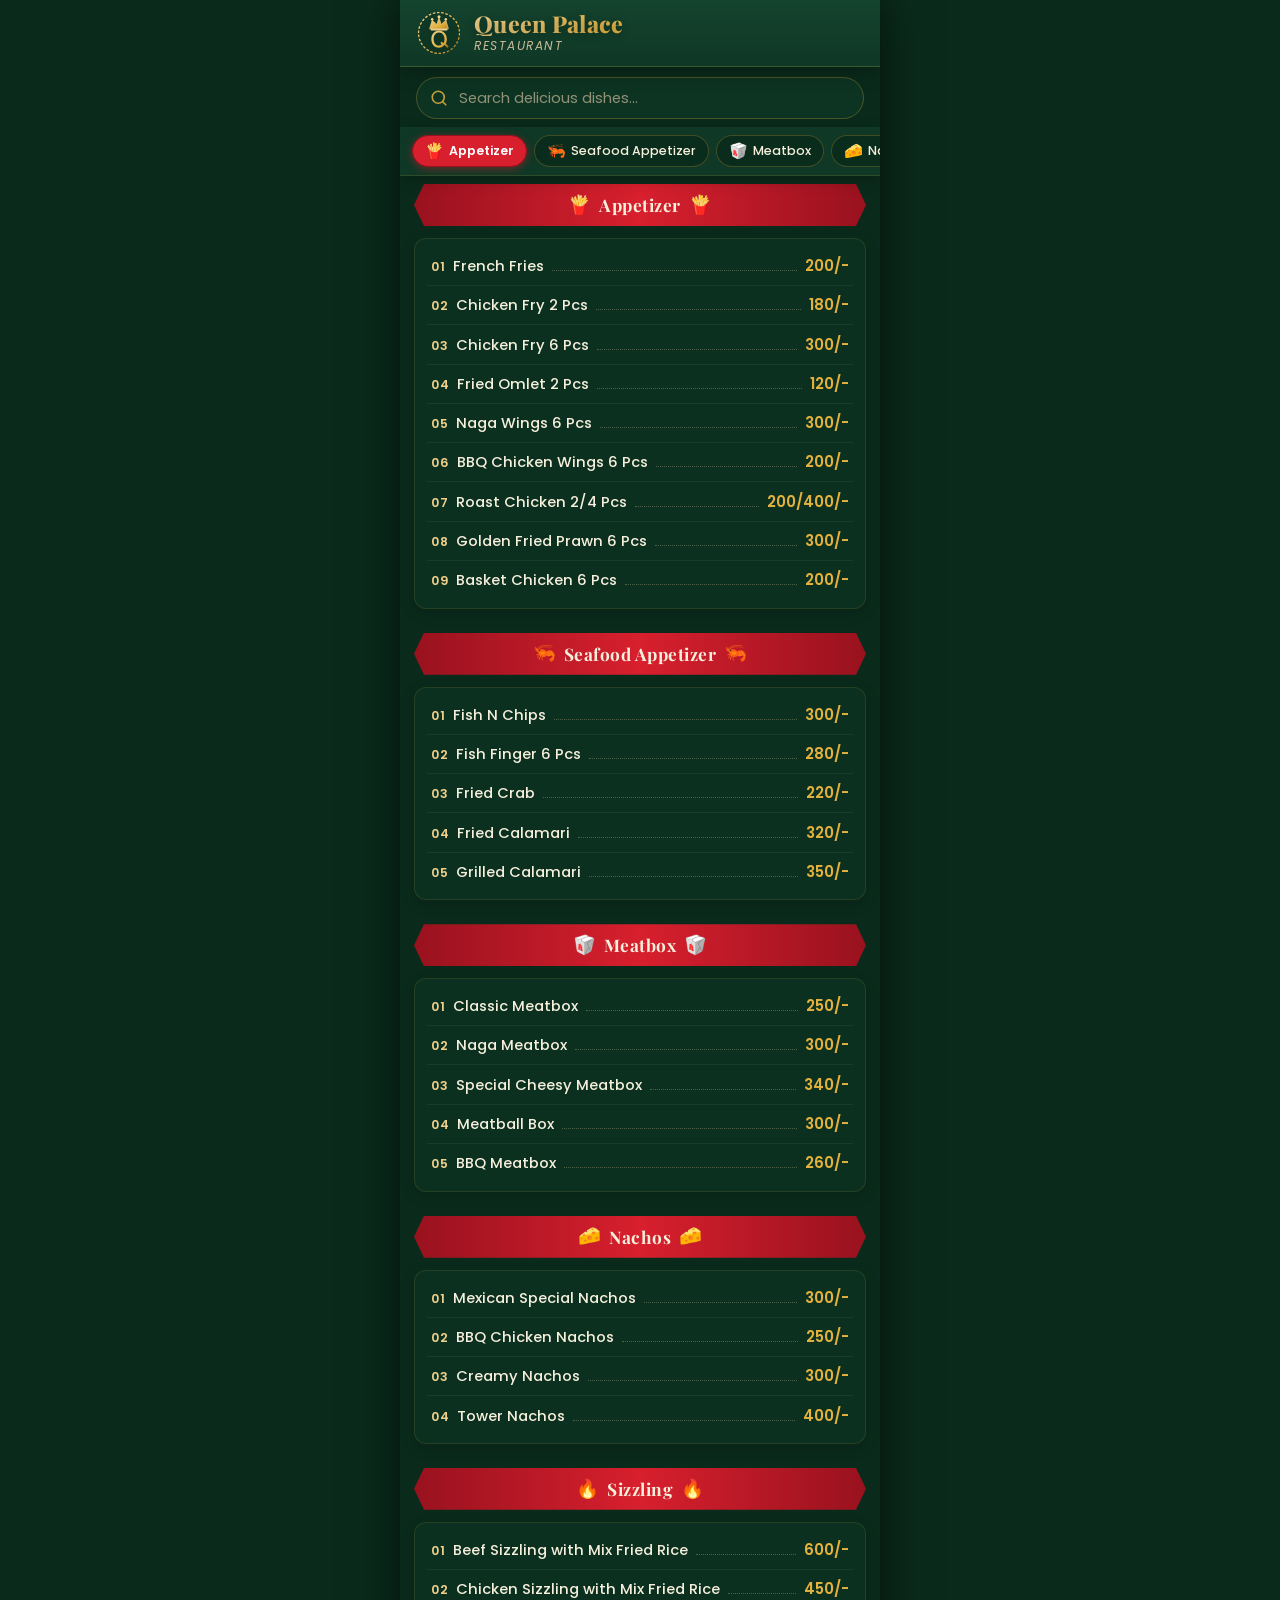
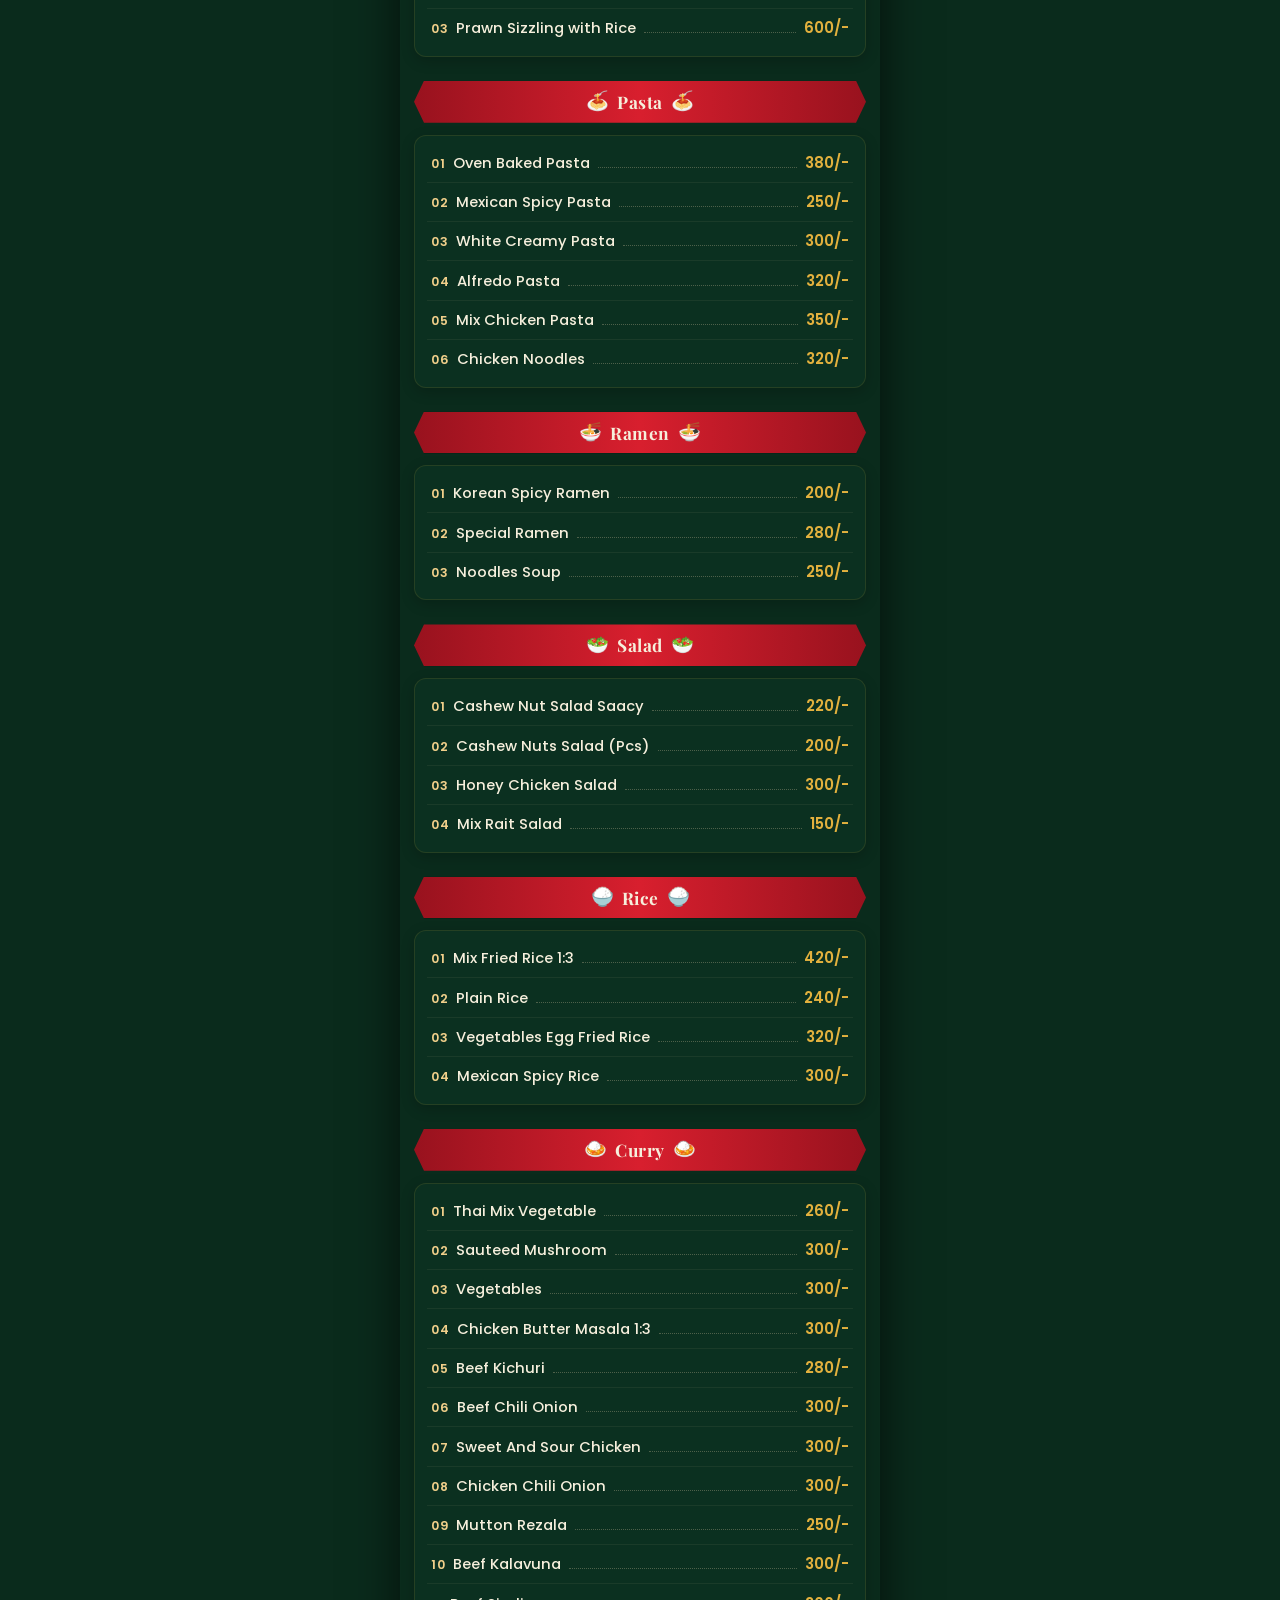
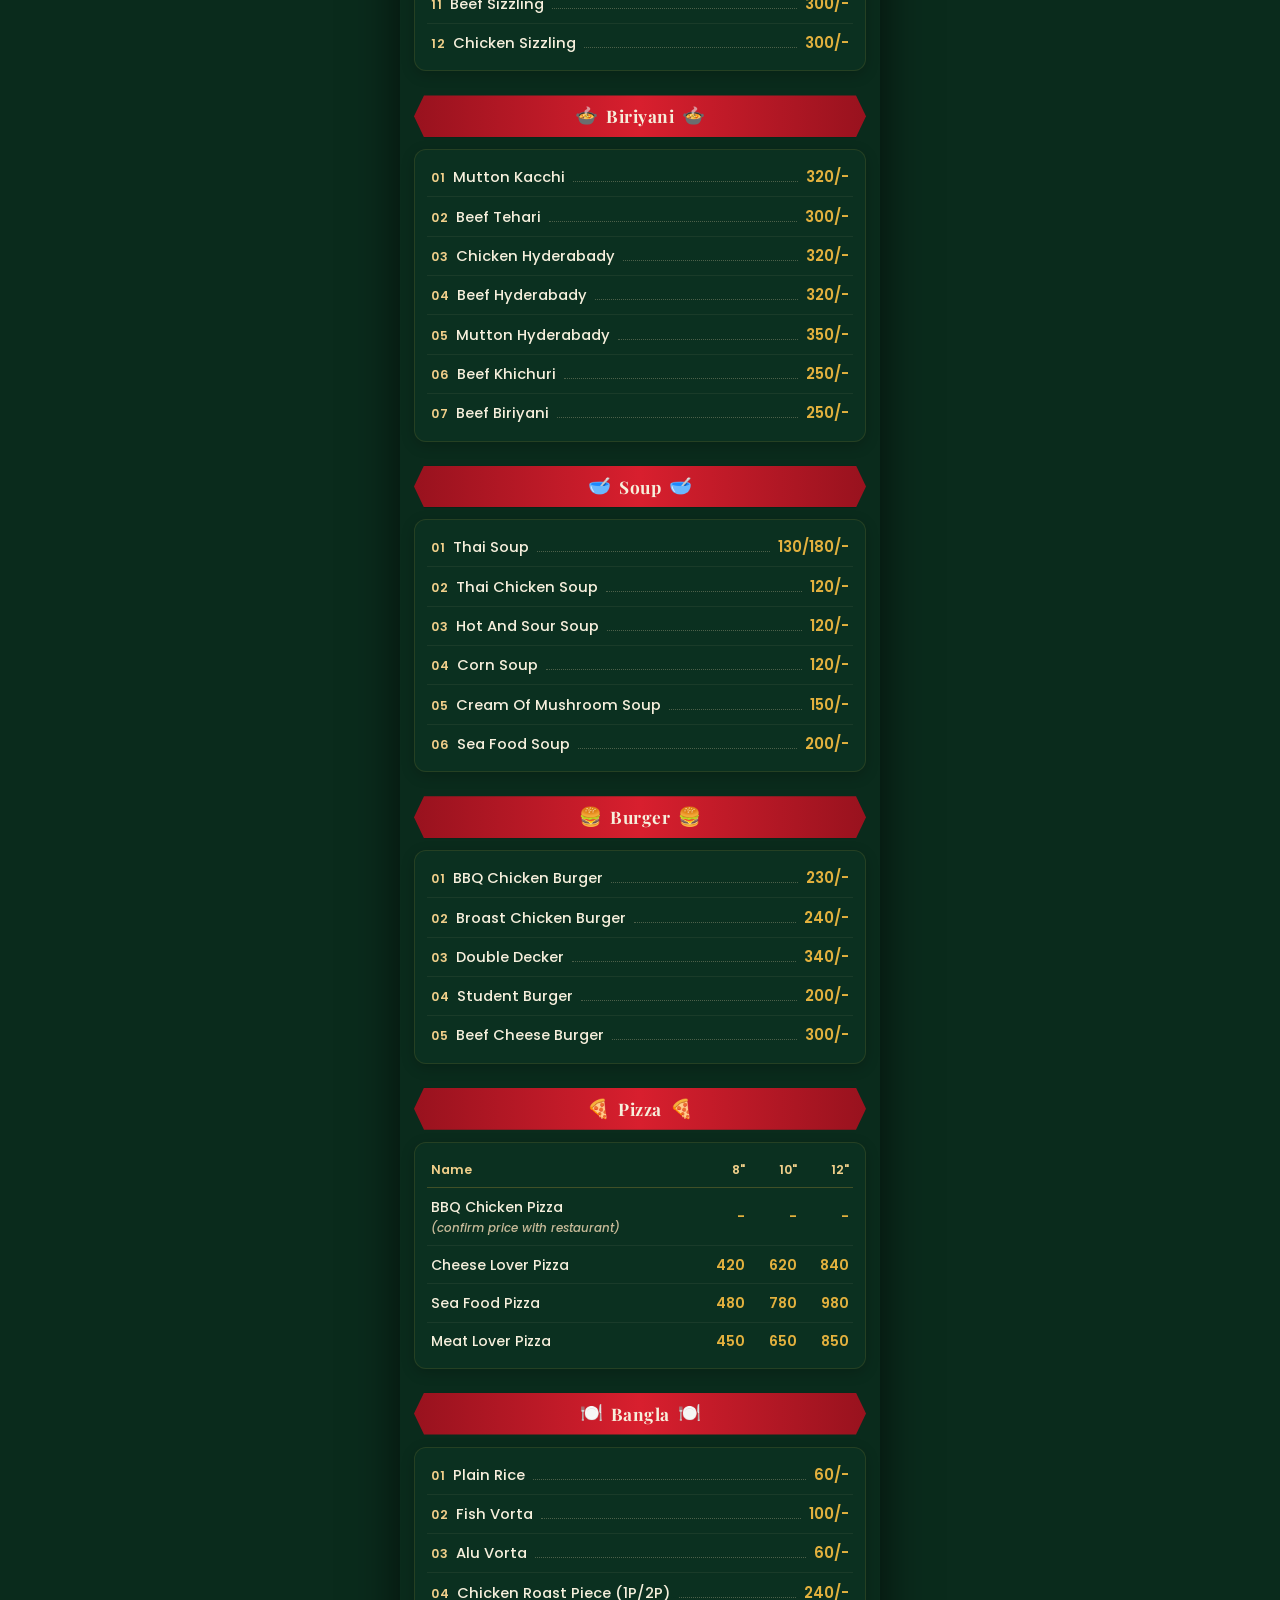
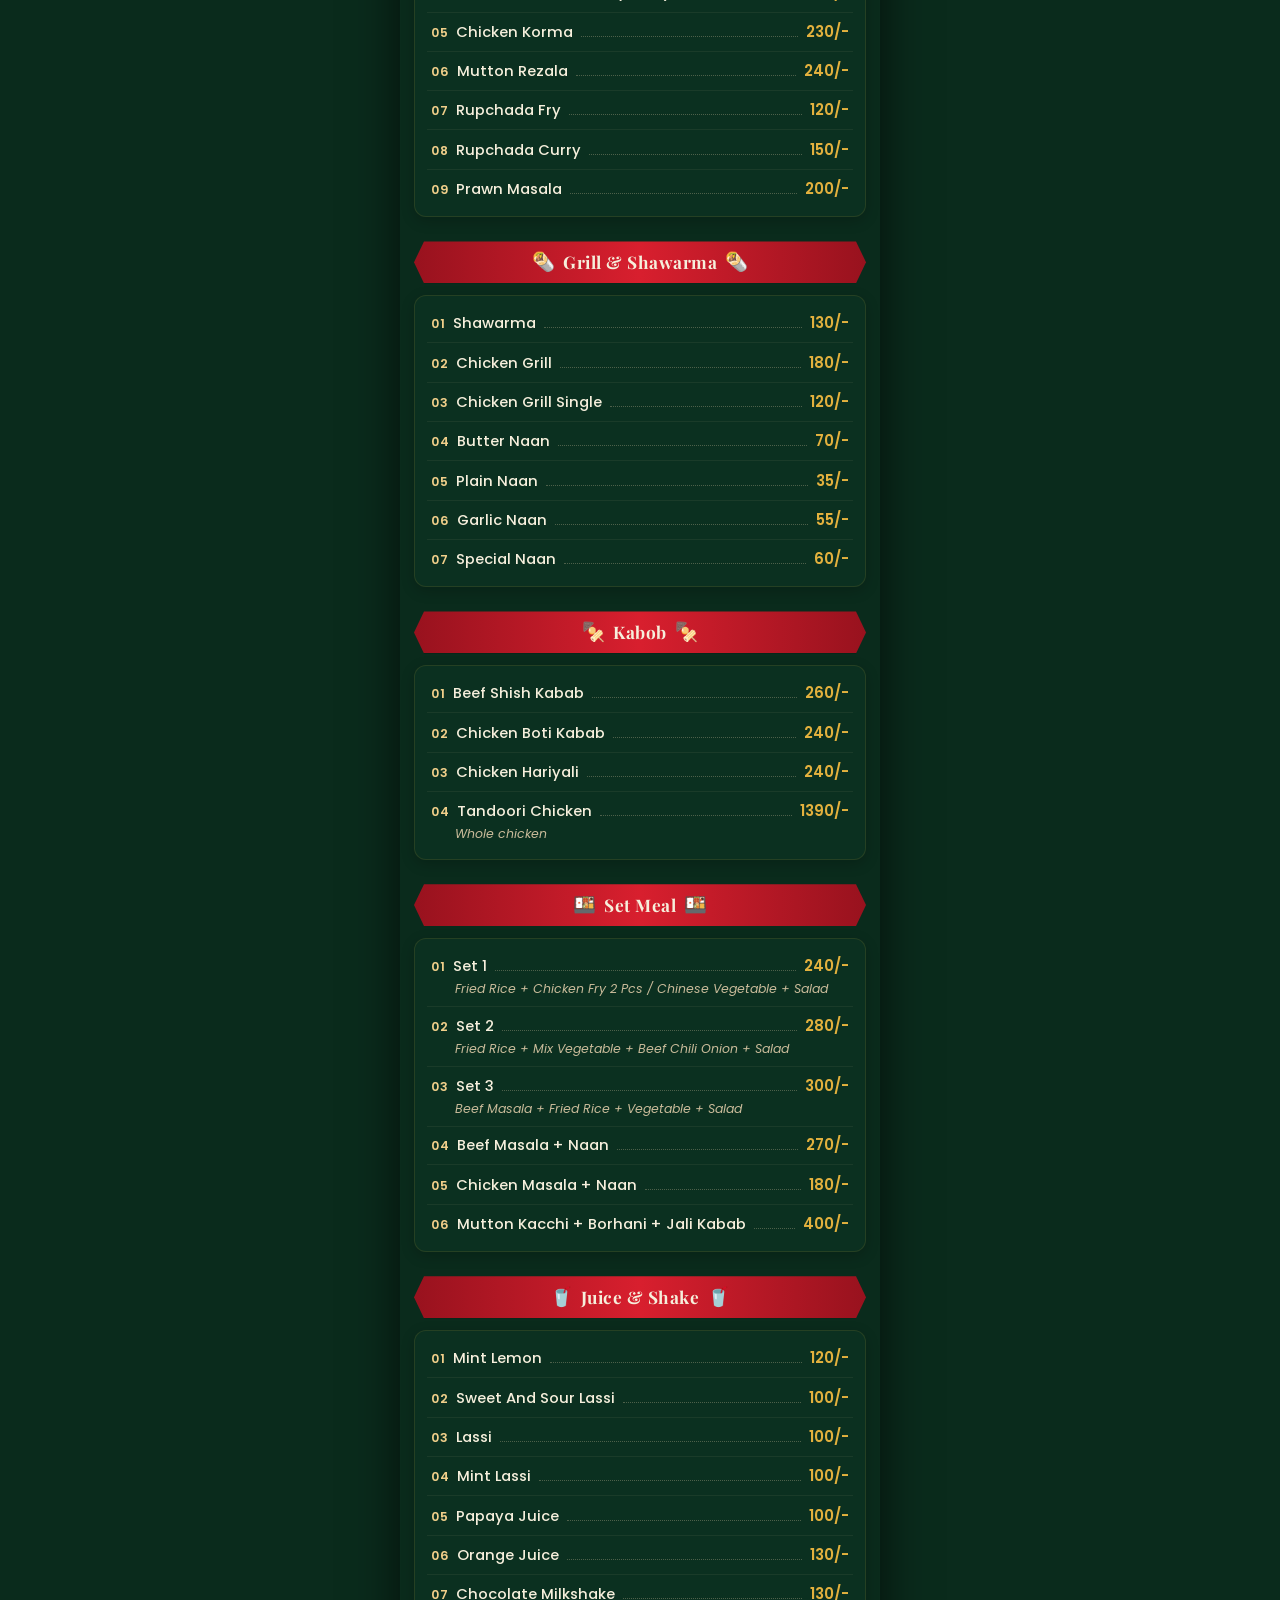
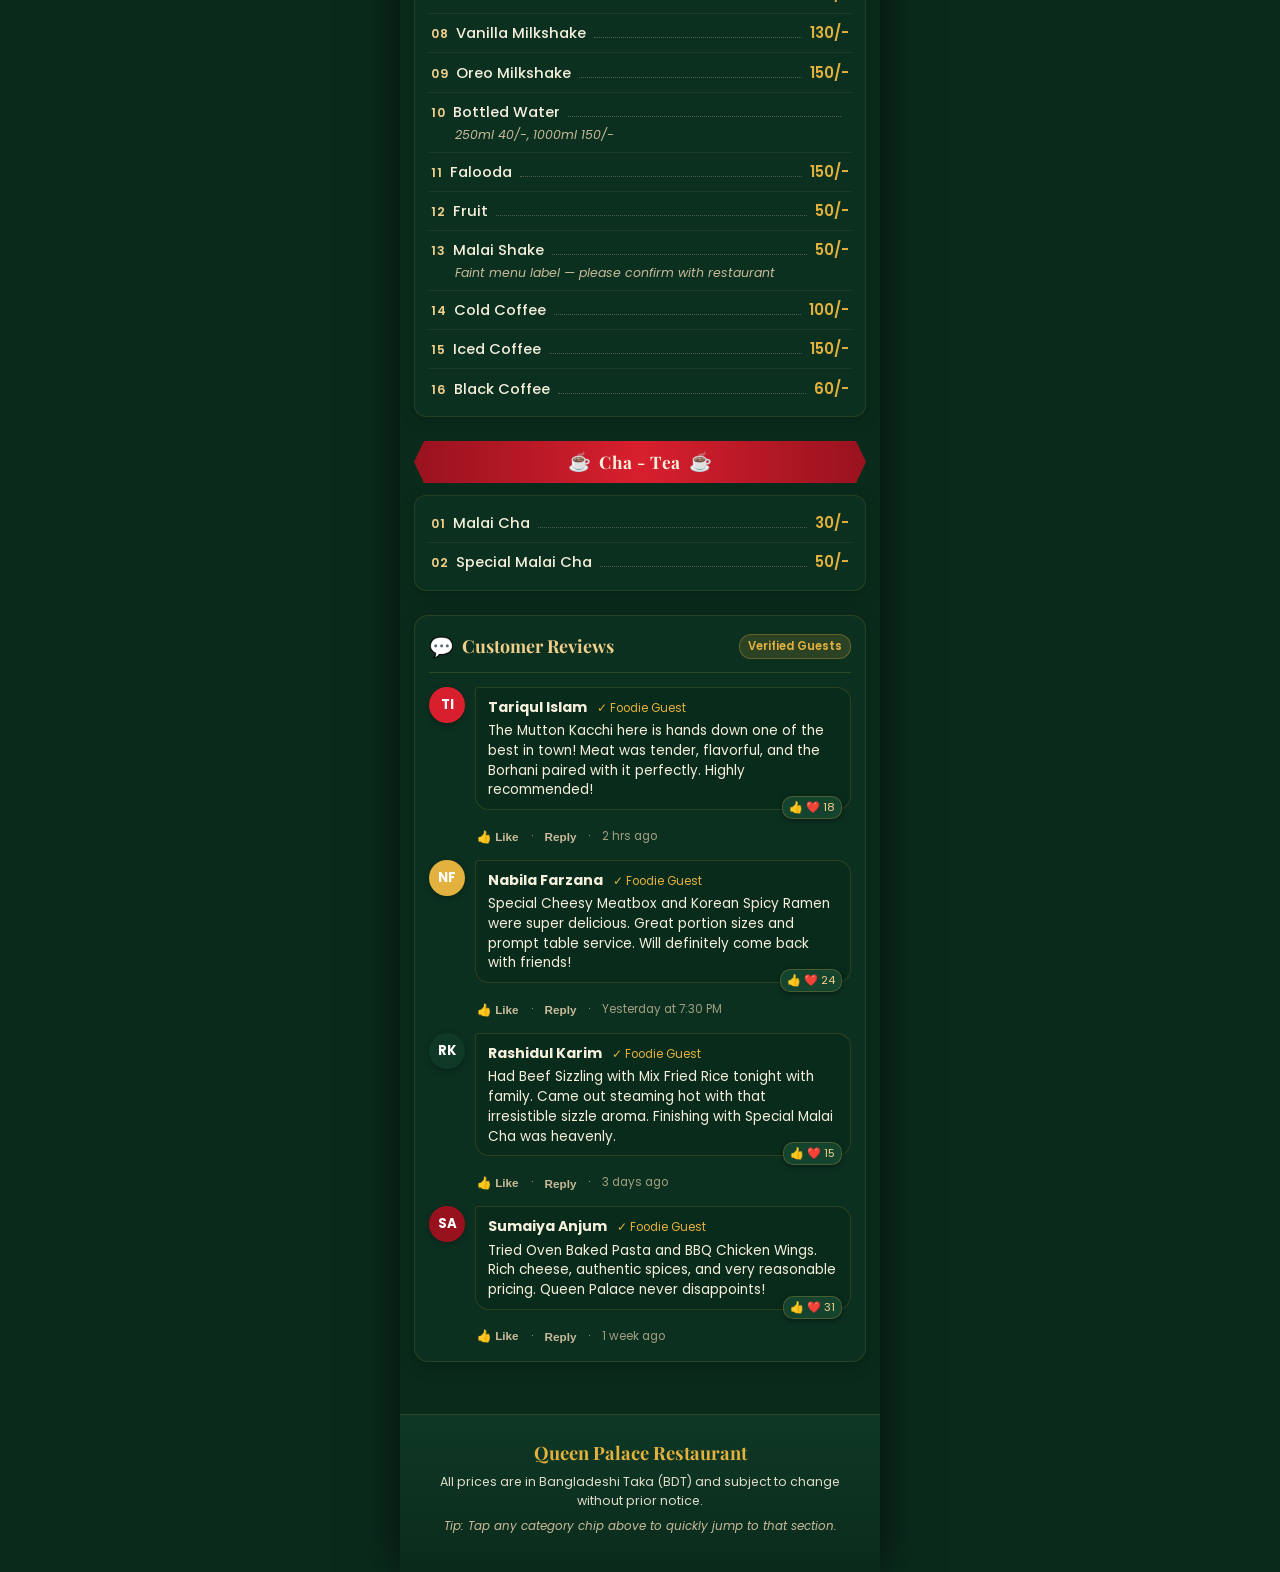
==== queen-palace-mobile-menu.html @ 5f72af7e "feat: improve food shower animation and styling Optimize performance for the food shower animation b" ====
<!--
================================================================================
QUEEN PALACE RESTAURANT - MOBILE MENU WEBSITE
================================================================================
QUICK GUIDE FOR EDITING CONTENT:
All menu items, prices, and customer reviews are stored in the clearly marked
data blocks inside the <script> section at the bottom of this file (under
MENU_DATA and REVIEWS_DATA). You do NOT need to touch any HTML or CSS to make updates!

1. HOW TO CHANGE A PRICE:
   - Scroll down to the <script> tag near the bottom.
   - Look inside `MENU_DATA` for the dish you want to change.
   - Find the `price` property (for example: price: "200/-") and edit the number.
   - For Pizza prices, update the `prices` array: prices: ["420", "620", "840"].

2. HOW TO ADD A NEW DISH:
   - In `MENU_DATA`, find the category you want to add a dish to.
   - Inside that category's `items` list, copy an existing item line and paste it.
   - Change the `name` and `price`. Item numbering (01, 02...) is formatted automatically!
   - For combo/set meal dishes with descriptions, include the `desc` field:
     { name: "My New Set Meal", price: "320/-", desc: "Served with Fried Rice & Salad" }

3. HOW TO ADD OR REMOVE A REVIEW:
   - In the <script> tag, locate `REVIEWS_DATA`.
   - To REMOVE a review: simply delete or comment out that review object { ... }.
   - To ADD a new review: copy an existing review object, paste it into the list,
     and update `author`, `initials`, `time`, `text`, and `likes`.
================================================================================
-->
<!doctype html>
<html lang="en">
<head>
  <meta charset="UTF-8" />
  <meta name="viewport" content="width=device-width, initial-scale=1.0, viewport-fit=cover" />
  <title>Queen Palace Restaurant Menu</title>
  <meta name="description" content="Queen Palace Restaurant mobile menu with real-time search, sticky category navigation, authentic customer reviews, and complete dish listings." />
  <meta property="og:title" content="Queen Palace Restaurant Menu" />
  <meta property="og:description" content="Queen Palace Restaurant mobile menu with real-time search, sticky category navigation, authentic customer reviews, and complete dish listings." />
  <meta property="og:type" content="website" />
  <meta name="twitter:card" content="summary_large_image" />

  <!-- Google Fonts: Playfair Display & Poppins -->
  <link rel="preconnect" href="https://fonts.googleapis.com" />
  <link rel="preconnect" href="https://fonts.gstatic.com" crossorigin />
  <link href="https://fonts.googleapis.com/css2?family=Playfair+Display:wght@600;700;800&family=Poppins:wght@400;500;600;700&display=swap" rel="stylesheet" />

  <style>
    /* ===== DESIGN TOKENS & RESET ===== */
    :root {
      --green-deep: #0a2b1c;
      --green-panel: #0f3826;
      --green-panel-2: #14432e;
      --red: #d81f2e;
      --red-dark: #98121e;
      --gold: #e3b13e;
      --gold-soft: #f0cf8a;
      --cream: #f6efdc;
      --cream-dim: #c9bb9a;

      /* Dynamic header & nav heights set via JavaScript */
      --header-actual-h: 70px;
      --nav-actual-h: 46px;
    }

    * {
      box-sizing: border-box;
      margin: 0;
      padding: 0;
      -webkit-tap-highlight-color: transparent;
    }

    html {
      scroll-behavior: smooth;
      background-color: #05170f;
      overflow-x: hidden;
      overflow-y: auto;
      -webkit-overflow-scrolling: touch;
      touch-action: manipulation;
      min-height: 100%;
    }

    body {
      background-color: var(--green-deep);
      color: var(--cream);
      font-family: 'Poppins', -apple-system, BlinkMacSystemFont, 'Segoe UI', sans-serif;
      font-size: 14.5px;
      line-height: 1.5;
      overflow-x: clip;
      overflow-y: visible;
      min-height: 100%;
      -webkit-overflow-scrolling: touch;
      touch-action: manipulation;
      -webkit-font-smoothing: antialiased;
      -moz-osx-font-smoothing: grayscale;
    }

    /* ===== MOBILE-FIRST APP SHELL ===== */
    .app-shell {
      width: 100%;
      max-width: 480px;
      margin: 0 auto;
      background-color: var(--green-deep);
      min-height: 100vh;
      position: relative;
      box-shadow: 0 0 45px rgba(0, 0, 0, 0.65);
      display: flex;
      flex-direction: column;
      overflow-x: clip;
    }

    /* ===== FOOD-FALLING ENTRANCE SHOWER ===== */
    #food-shower-overlay {
      position: fixed;
      top: 0;
      left: 0;
      width: 100%;
      height: 100%;
      pointer-events: none !important;
      z-index: 99990;
      overflow: hidden;
    }

    .food-shower-item {
      position: absolute;
      top: -100px;
      left: 0;
      pointer-events: none !important;
      user-select: none;
      -webkit-user-select: none;
      will-change: transform;
      transform: translate3d(0, 0, 0);
      backface-visibility: hidden;
      -webkit-backface-visibility: hidden;
      perspective: 1000px;
      animation-name: foodFallDownward;
      animation-timing-function: cubic-bezier(0.25, 0.46, 0.45, 0.94);
      animation-fill-mode: forwards;
      display: flex;
      align-items: center;
      justify-content: center;
      line-height: 1;
    }

    .food-shower-item .food-emoji {
      display: inline-block;
      font-size: var(--item-font-size, 44px);
      line-height: 1;
      font-family: "Apple Color Emoji", "Segoe UI Emoji", "Segoe UI Symbol", "Noto Color Emoji", sans-serif;
      text-rendering: optimizeLegibility;
      -webkit-font-smoothing: antialiased;
      filter: drop-shadow(0 4px 8px rgba(0, 0, 0, 0.3));
      pointer-events: none !important;
      transform: translateZ(0);
      backface-visibility: hidden;
    }

    .food-shower-item img,
    .food-shower-item svg {
      width: 100%;
      height: 100%;
      object-fit: contain;
      display: block;
      filter: drop-shadow(0 4px 8px rgba(0, 0, 0, 0.3));
      pointer-events: none !important;
    }

    @keyframes foodFallDownward {
      0% {
        transform: translate3d(var(--start-x), -100px, 0) rotate(var(--rot-start));
        opacity: 0;
      }
      4% {
        opacity: 1;
      }
      92% {
        opacity: 1;
      }
      100% {
        transform: translate3d(var(--end-x), calc(100vh + 120px), 0) rotate(var(--rot-end));
        opacity: 0;
      }
    }

    /* Keep #entrance-curtain hidden so website loads normally */
    #entrance-curtain {
      display: none !important;
    }

    /* ===== STICKY HEADER ===== */
    header.top {
      position: sticky;
      top: env(safe-area-inset-top, 0px);
      z-index: 100;
      background: linear-gradient(180deg, var(--green-panel-2) 0%, var(--green-panel) 100%);
      border-bottom: 1px solid rgba(227, 177, 62, 0.2);
      box-shadow: 0 4px 18px rgba(0, 0, 0, 0.35);
      padding: 10px 16px 10px;
      display: flex;
      align-items: center;
      gap: 12px;
      animation: headerFadeUp 0.6s ease-out;
    }

    @keyframes headerFadeUp {
      from { opacity: 0; transform: translateY(-8px); }
      to { opacity: 1; transform: translateY(0); }
    }

    /* Logo & Glow */
    .brand-logo-wrap {
      flex-shrink: 0;
      display: flex;
      align-items: center;
      justify-content: center;
    }

    .brand-logo {
      width: 46px;
      height: 46px;
      object-fit: contain;
      animation: logoGlow 3.6s infinite ease-in-out;
    }

    @keyframes logoGlow {
      0%, 100% {
        filter: drop-shadow(0 0 3px rgba(227, 177, 62, 0.4));
      }
      50% {
        filter: drop-shadow(0 0 10px rgba(227, 177, 62, 0.85));
      }
    }

    .brand-titles {
      display: flex;
      flex-direction: column;
    }

    .brand-title {
      font-family: 'Playfair Display', Georgia, serif;
      font-size: 1.45rem;
      font-weight: 800;
      line-height: 1.1;
      letter-spacing: 0.3px;
      background: linear-gradient(135deg, var(--gold-soft) 0%, var(--gold) 100%);
      -webkit-background-clip: text;
      -webkit-text-fill-color: transparent;
      text-shadow: 0 2px 10px rgba(0,0,0,0.3);
    }

    .brand-subtitle {
      font-size: 0.76rem;
      color: var(--cream-dim);
      font-style: italic;
      letter-spacing: 1.5px;
      text-transform: uppercase;
      margin-top: 1px;
    }

    /* ===== SEARCH BAR ===== */
    .search-container {
      padding: 10px 16px 8px;
      background: var(--green-deep);
      transition: padding 0.28s cubic-bezier(0.16, 1, 0.3, 1),
                  background-color 0.28s ease,
                  box-shadow 0.28s ease;
      will-change: padding;
    }

    /* Entire container gently expands on interaction to improve mobile touch visibility */
    .search-container:focus-within,
    .search-container.is-focused {
      padding: 14px 14px 12px;
      background: #09281a;
      box-shadow: 0 6px 22px rgba(0, 0, 0, 0.35);
    }

    .search-input-wrap {
      position: relative;
      display: flex;
      align-items: center;
      transition: transform 0.28s cubic-bezier(0.16, 1, 0.3, 1);
    }

    .search-icon {
      position: absolute;
      left: 14px;
      width: 18px;
      height: 18px;
      color: var(--gold);
      pointer-events: none;
      opacity: 0.85;
      transform-origin: center center;
      transition: transform 0.25s ease, opacity 0.25s ease, color 0.25s ease, filter 0.25s ease;
    }

    /* Subtle pulse animation for search icon on focus */
    @keyframes searchIconPulse {
      0% {
        transform: scale(1);
        opacity: 0.85;
        filter: drop-shadow(0 0 0 rgba(227, 177, 62, 0));
      }
      50% {
        transform: scale(1.22);
        opacity: 1;
        color: #fff3c9;
        filter: drop-shadow(0 0 5px rgba(227, 177, 62, 0.85));
      }
      100% {
        transform: scale(1);
        opacity: 0.85;
        filter: drop-shadow(0 0 0 rgba(227, 177, 62, 0));
      }
    }

    .search-container:focus-within .search-icon,
    .search-container.is-focused .search-icon,
    .search-input:focus ~ .search-icon {
      animation: searchIconPulse 1.6s ease-in-out infinite;
      color: var(--gold);
      opacity: 1;
    }

    .search-input {
      width: 100%;
      height: 42px;
      padding: 0 42px 0 42px;
      border-radius: 21px;
      background-color: rgba(15, 56, 38, 0.7);
      border: 1px solid rgba(227, 177, 62, 0.28);
      color: var(--cream);
      font-family: 'Poppins', sans-serif;
      font-size: 0.92rem;
      outline: none;
      transition: height 0.28s cubic-bezier(0.16, 1, 0.3, 1),
                  padding 0.28s cubic-bezier(0.16, 1, 0.3, 1),
                  font-size 0.22s ease,
                  background-color 0.22s ease,
                  border-color 0.22s ease,
                  box-shadow 0.22s ease;
    }

    .search-input::placeholder {
      color: var(--cream-dim);
      opacity: 0.7;
    }

    /* Expanded touch target & elevated focus state for mobile */
    .search-container:focus-within .search-input,
    .search-container.is-focused .search-input,
    .search-input:focus {
      height: 48px;
      font-size: 0.96rem;
      border-radius: 24px;
      border-color: var(--gold);
      background-color: rgba(20, 67, 46, 0.95);
      box-shadow: 0 0 0 3px rgba(227, 177, 62, 0.28), 0 4px 16px rgba(0, 0, 0, 0.3);
    }

    .search-clear-btn {
      position: absolute;
      right: 12px;
      width: 26px;
      height: 26px;
      background: rgba(227, 177, 62, 0.12);
      border: 1px solid rgba(227, 177, 62, 0.25);
      border-radius: 50%;
      color: var(--cream-dim);
      cursor: pointer;
      display: none;
      font-size: 13px;
      line-height: 1;
      align-items: center;
      justify-content: center;
      transition: all 0.2s ease;
    }

    .search-clear-btn:hover,
    .search-clear-btn:active {
      background: rgba(227, 177, 62, 0.28);
      color: var(--gold);
      border-color: var(--gold);
    }

    /* ===== STICKY CATEGORY NAV ===== */
    nav.cat-nav {
      position: sticky;
      top: var(--header-actual-h);
      z-index: 90;
      background-color: var(--green-panel);
      border-bottom: 1px solid rgba(227, 177, 62, 0.15);
      box-shadow: 0 4px 12px rgba(0, 0, 0, 0.25);
      padding: 8px 12px;
      overflow-x: auto;
      overflow-y: hidden;
      white-space: nowrap;
      scrollbar-width: none;
      -ms-overflow-style: none;
      -webkit-overflow-scrolling: touch;
      touch-action: pan-x pan-y;
      display: flex;
      gap: 7px;
    }

    nav.cat-nav::-webkit-scrollbar {
      display: none;
    }

    .cat-chip {
      display: inline-flex;
      align-items: center;
      gap: 5px;
      font-family: inherit;
      -webkit-appearance: none;
      appearance: none;
      outline: none;
      background-color: rgba(10, 43, 28, 0.85);
      border: 1px solid rgba(227, 177, 62, 0.25);
      color: var(--cream);
      padding: 6px 12px;
      border-radius: 18px;
      font-size: 0.78rem;
      font-weight: 500;
      text-decoration: none;
      cursor: pointer;
      transition: background-color 0.2s, border-color 0.2s, color 0.2s, transform 0.15s;
      flex-shrink: 0;
    }

    .cat-chip:active {
      transform: scale(0.96);
    }

    .cat-chip.active {
      background-color: var(--red);
      border-color: var(--red-dark);
      color: #ffffff;
      box-shadow: 0 2px 8px rgba(216, 31, 46, 0.45);
      font-weight: 600;
    }

    .cat-chip .chip-emoji {
      font-size: 0.95rem;
      line-height: 1;
    }

    /* ===== MENU SECTIONS CONTAINER ===== */
    main.menu-content {
      flex: 1;
      padding: 8px 14px 28px;
    }

    /* Category Section */
    .cat-section {
      margin-bottom: 24px;
      /* Scroll-margin dynamically calculated from measured heights */
      scroll-margin-top: calc(var(--header-actual-h) + var(--nav-actual-h) + 10px);
      opacity: 0;
      transform: translateY(16px);
      transition: opacity 0.5s ease-out, transform 0.5s ease-out;
    }

    .cat-section.is-revealed {
      opacity: 1;
      transform: translateY(0);
    }

    /* Ribbon Header */
    .cat-ribbon {
      position: relative;
      overflow: hidden;
      background: linear-gradient(90deg, var(--red-dark) 0%, var(--red) 50%, var(--red-dark) 100%);
      color: var(--cream);
      text-align: center;
      padding: 8px 18px;
      margin-bottom: 12px;
      /* Torn-flag / ribbon notches on both ends */
      clip-path: polygon(10px 0%, calc(100% - 10px) 0%, 100% 50%, calc(100% - 10px) 100%, 10px 100%, 0% 50%);
      box-shadow: 0 3px 10px rgba(0, 0, 0, 0.4);
      display: flex;
      align-items: center;
      justify-content: center;
      gap: 8px;
    }

    /* Keep ribbon text and emojis above the shine sweep */
    .cat-ribbon h2,
    .cat-ribbon .ribbon-emoji {
      position: relative;
      z-index: 2;
    }

    /* Subtle Animated Shine Sweep Effect Across the Red Tagline Line */
    @keyframes ribbonShineSweep {
      0% {
        transform: translateX(-160%) skewX(-24deg);
        opacity: 0;
      }
      2.5% {
        opacity: 0.9;
      }
      22% {
        opacity: 0.9;
      }
      25% {
        transform: translateX(380%) skewX(-24deg);
        opacity: 0;
      }
      25.01%, 100% {
        transform: translateX(-160%) skewX(-24deg);
        opacity: 0;
      }
    }

    .cat-ribbon::after {
      content: '';
      position: absolute;
      top: -50%;
      left: 0;
      width: 38%;
      height: 200%;
      background: linear-gradient(
        90deg,
        rgba(255, 255, 255, 0) 0%,
        rgba(255, 220, 220, 0.12) 20%,
        rgba(255, 255, 255, 0.48) 50%,
        rgba(255, 220, 220, 0.12) 80%,
        rgba(255, 255, 255, 0) 100%
      );
      transform: translateX(-160%) skewX(-24deg);
      filter: blur(2.5px);
      pointer-events: none;
      z-index: 1;
      will-change: transform, opacity;
      animation: ribbonShineSweep 6s cubic-bezier(0.35, 0, 0.25, 1) infinite;
      animation-delay: var(--shine-delay, 0s);
    }

    /* Independent staggered delay fallback for tagline lines */
    .cat-section:nth-child(6n+1) .cat-ribbon::after { animation-delay: 0s; }
    .cat-section:nth-child(6n+2) .cat-ribbon::after { animation-delay: 1.1s; }
    .cat-section:nth-child(6n+3) .cat-ribbon::after { animation-delay: 2.2s; }
    .cat-section:nth-child(6n+4) .cat-ribbon::after { animation-delay: 3.3s; }
    .cat-section:nth-child(6n+5) .cat-ribbon::after { animation-delay: 4.4s; }
    .cat-section:nth-child(6n+6) .cat-ribbon::after { animation-delay: 5.5s; }

    .cat-ribbon h2 {
      font-family: 'Playfair Display', Georgia, serif;
      font-size: 1.08rem;
      font-weight: 700;
      letter-spacing: 0.5px;
      text-transform: capitalize;
    }

    .cat-ribbon .ribbon-emoji {
      font-size: 1.15rem;
      line-height: 1;
    }

    /* Category Items Card */
    .items-container {
      background-color: rgba(15, 56, 38, 0.45);
      border: 1px solid rgba(227, 177, 62, 0.12);
      border-radius: 12px;
      padding: 8px 12px;
      box-shadow: 0 4px 14px rgba(0, 0, 0, 0.2);
    }

    /* Smooth Fade-In Animation for Menu Items */
    @keyframes menuItemFadeIn {
      0% {
        opacity: 0;
        transform: translateY(8px);
      }
      100% {
        opacity: 1;
        transform: translateY(0);
      }
    }

    .item-row.item-fade-in,
    .combo-row.item-fade-in,
    .pizza-row.item-fade-in,
    .item-row.item-pop-in,
    .combo-row.item-pop-in,
    .pizza-row.item-pop-in {
      animation: menuItemFadeIn 0.35s cubic-bezier(0.16, 1, 0.3, 1) both;
      animation-delay: var(--pop-delay, 0ms);
      transform-origin: center left;
      will-change: transform, opacity;
    }

    /* Item Row: 01 Name ..... Price */
    .item-row {
      display: flex;
      align-items: baseline;
      padding: 8px 4px;
      border-bottom: 1px solid rgba(201, 187, 154, 0.08);
      font-size: 0.92rem;
    }

    .item-row:last-child {
      border-bottom: none;
    }

    .item-num {
      color: var(--gold-soft);
      font-weight: 600;
      font-size: 0.78rem;
      margin-right: 8px;
      letter-spacing: 0.5px;
      flex-shrink: 0;
    }

    .item-name {
      color: var(--cream);
      font-weight: 500;
      flex-shrink: 0;
    }

    .item-dots {
      flex: 1;
      border-bottom: 1.5px dotted rgba(201, 187, 154, 0.35);
      margin: 0 8px;
      height: 1em;
    }

    .item-price {
      color: var(--gold);
      font-weight: 600;
      white-space: nowrap;
      flex-shrink: 0;
      font-size: 0.93rem;
    }

    /* Combo Row: Name + Price, with Description underneath */
    .combo-row {
      padding: 8px 4px;
      border-bottom: 1px solid rgba(201, 187, 154, 0.08);
    }

    .combo-row:last-child {
      border-bottom: none;
    }

    .combo-main {
      display: flex;
      align-items: baseline;
      font-size: 0.92rem;
    }

    .combo-desc {
      font-size: 0.78rem;
      color: var(--cream-dim);
      margin-top: 3px;
      padding-left: 24px;
      font-style: italic;
      line-height: 1.4;
    }

    /* Special Pizza Size Table */
    .pizza-table {
      width: 100%;
      border-collapse: collapse;
      margin-top: 4px;
    }

    .pizza-table th {
      color: var(--gold-soft);
      font-size: 0.78rem;
      font-weight: 600;
      padding: 6px 4px 8px;
      border-bottom: 1.5px solid rgba(227, 177, 62, 0.25);
    }

    .pizza-table th.col-name {
      text-align: left;
      font-family: 'Poppins', sans-serif;
    }

    .pizza-table th.col-size {
      text-align: right;
      width: 52px;
      font-family: 'Poppins', sans-serif;
    }

    .pizza-table td {
      padding: 8px 4px;
      border-bottom: 1px solid rgba(201, 187, 154, 0.08);
      font-size: 0.88rem;
    }

    .pizza-table tr:last-child td {
      border-bottom: none;
    }

    .pizza-table td.col-name {
      color: var(--cream);
      font-weight: 500;
    }

    .pizza-table td.col-price {
      text-align: right;
      color: var(--gold);
      font-weight: 600;
      white-space: nowrap;
    }

    .pizza-table .pizza-note {
      font-size: 0.74rem;
      color: var(--cream-dim);
      font-style: italic;
      display: block;
      margin-top: 2px;
    }

    /* Search Empty State */
    #search-empty {
      display: none;
      text-align: center;
      padding: 40px 16px;
      background-color: rgba(15, 56, 38, 0.35);
      border-radius: 12px;
      border: 1px dashed rgba(227, 177, 62, 0.3);
      margin-top: 16px;
    }

    #search-empty .empty-icon {
      font-size: 2.2rem;
      margin-bottom: 10px;
    }

    #search-empty p {
      color: var(--cream);
      font-size: 1rem;
      font-weight: 500;
      margin-bottom: 12px;
    }

    #search-empty button {
      background: var(--red);
      color: #fff;
      border: none;
      padding: 8px 16px;
      border-radius: 16px;
      font-size: 0.82rem;
      cursor: pointer;
    }

    /* ===== REVIEWS SECTION (Facebook-Comment Style) ===== */
    .reviews-section {
      margin-top: 20px;
      margin-bottom: 24px;
      background-color: rgba(15, 56, 38, 0.45);
      border: 1px solid rgba(227, 177, 62, 0.15);
      border-radius: 14px;
      padding: 16px 14px;
      box-shadow: 0 4px 16px rgba(0, 0, 0, 0.25);
    }

    .reviews-header {
      display: flex;
      align-items: center;
      justify-content: space-between;
      margin-bottom: 14px;
      padding-bottom: 10px;
      border-bottom: 1px solid rgba(227, 177, 62, 0.18);
    }

    .reviews-title-wrap {
      display: flex;
      align-items: center;
      gap: 8px;
    }

    .reviews-title {
      font-family: 'Playfair Display', Georgia, serif;
      font-size: 1.12rem;
      font-weight: 700;
      color: var(--gold-soft);
    }

    .reviews-badge {
      background-color: rgba(227, 177, 62, 0.15);
      color: var(--gold);
      font-size: 0.72rem;
      padding: 3px 8px;
      border-radius: 12px;
      border: 1px solid rgba(227, 177, 62, 0.3);
      font-weight: 600;
    }

    .reviews-list {
      display: flex;
      flex-direction: column;
      gap: 14px;
    }

    .review-item {
      display: flex;
      gap: 10px;
      align-items: flex-start;
    }

    .review-avatar {
      width: 36px;
      height: 36px;
      border-radius: 50%;
      display: flex;
      align-items: center;
      justify-content: center;
      font-weight: 700;
      font-size: 0.82rem;
      color: #ffffff;
      flex-shrink: 0;
      box-shadow: 0 2px 6px rgba(0, 0, 0, 0.3);
      text-transform: uppercase;
    }

    .review-bubble {
      background-color: rgba(10, 43, 28, 0.85);
      border: 1px solid rgba(227, 177, 62, 0.16);
      border-radius: 14px;
      border-top-left-radius: 4px;
      padding: 9px 12px;
      position: relative;
      flex: 1;
    }

    .review-author {
      font-weight: 700;
      color: var(--cream);
      font-size: 0.88rem;
      display: inline-block;
      margin-right: 6px;
    }

    .review-verified {
      display: inline-flex;
      align-items: center;
      color: var(--gold);
      font-size: 0.72rem;
      gap: 3px;
    }

    .review-body {
      color: var(--cream);
      font-size: 0.85rem;
      line-height: 1.45;
      margin-top: 3px;
    }

    .review-reactions-pill {
      position: absolute;
      right: 8px;
      bottom: -10px;
      background-color: var(--green-panel-2);
      border: 1px solid rgba(227, 177, 62, 0.25);
      border-radius: 10px;
      padding: 2px 6px;
      display: flex;
      align-items: center;
      gap: 3px;
      font-size: 0.7rem;
      color: var(--gold-soft);
      box-shadow: 0 2px 5px rgba(0, 0, 0, 0.4);
    }

    .review-footer {
      display: flex;
      align-items: center;
      gap: 12px;
      padding-left: 48px;
      margin-top: 4px;
      font-size: 0.73rem;
      color: var(--cream-dim);
    }

    .review-footer-btn {
      background: none;
      border: none;
      color: var(--cream-dim);
      font-weight: 600;
      font-size: inherit;
      cursor: pointer;
      padding: 0;
      transition: color 0.15s;
    }

    .review-footer-btn:hover {
      color: var(--gold);
    }

    .review-footer-btn.liked {
      color: var(--gold);
    }

    .review-time {
      color: var(--cream-dim);
      opacity: 0.8;
    }

    /* ===== FLOATING BACK TO TOP BUTTON ===== */
    #back-to-top {
      position: fixed;
      bottom: 24px;
      right: max(20px, calc(50vw - 220px));
      width: 44px;
      height: 44px;
      border-radius: 50%;
      background: radial-gradient(circle at 35% 35%, var(--red) 0%, var(--red-dark) 100%);
      color: #ffffff;
      border: 1.5px solid var(--gold-soft);
      box-shadow: 0 4px 14px rgba(0, 0, 0, 0.6), 0 0 10px rgba(216, 31, 46, 0.4);
      display: flex;
      align-items: center;
      justify-content: center;
      font-size: 1.25rem;
      font-weight: 700;
      cursor: pointer;
      opacity: 0;
      pointer-events: none;
      transform: translateY(12px);
      transition: opacity 0.28s ease, transform 0.28s ease;
      z-index: 95;
    }

    #back-to-top.visible {
      opacity: 1;
      pointer-events: auto;
      transform: translateY(0);
    }

    #back-to-top:active {
      transform: scale(0.92);
    }

    /* ===== FOOTER ===== */
    footer.site-footer {
      background: linear-gradient(180deg, var(--green-panel) 0%, var(--green-deep) 100%);
      border-top: 1px solid rgba(227, 177, 62, 0.18);
      padding: 24px 16px 36px;
      text-align: center;
      color: var(--cream-dim);
      font-size: 0.78rem;
      margin-top: auto;
    }

    .footer-title {
      font-family: 'Playfair Display', Georgia, serif;
      font-size: 1.15rem;
      font-weight: 700;
      color: var(--gold);
      margin-bottom: 6px;
    }

    .footer-note {
      color: var(--cream);
      margin-bottom: 8px;
      opacity: 0.9;
    }

    .footer-hint {
      color: var(--cream-dim);
      font-style: italic;
      font-size: 0.74rem;
    }

    /* ===== PREFERS REDUCED MOTION ===== */
    @media (prefers-reduced-motion: reduce) {
      * {
        animation-duration: 0.001ms !important;
        animation-iteration-count: 1 !important;
        transition-duration: 0.001ms !important;
      }
      #entrance-curtain,
      #food-shower-overlay {
        display: none !important;
      }
      .cat-section {
        opacity: 1 !important;
        transform: none !important;
      }
      .item-row.item-fade-in,
      .combo-row.item-fade-in,
      .pizza-row.item-fade-in,
      .item-row.item-pop-in,
      .combo-row.item-pop-in,
      .pizza-row.item-pop-in {
        animation: none !important;
        opacity: 1 !important;
        transform: none !important;
      }
      .cat-ribbon::after {
        animation: none !important;
        display: none !important;
      }
      .search-container:focus-within .search-icon,
      .search-container.is-focused .search-icon,
      .search-icon {
        animation: none !important;
        transform: none !important;
      }
    }
  </style>
</head>
<body>

  <!-- ===== MAIN APP SHELL ===== -->
  <div class="app-shell">

    <!-- 1. HEADER (Sticky top) -->
    <header class="top" id="app-header">
      <div class="brand-logo-wrap">
        <!-- Exact uploaded PNG logo placed directly into header -->
        <img src="/assets/logo.png" alt="Queen Palace Restaurant Logo" class="brand-logo" onerror="this.style.display='none'; this.nextElementSibling.style.display='block';" />
        <!-- Monogram Logo: Crown & 'Q' with Gold Gradient (fallback if logo.png is pending) -->
        <svg class="brand-logo" style="display:none;" viewBox="0 0 54 54" fill="none" xmlns="http://www.w3.org/2000/svg" aria-label="Queen Palace Logo">
          <defs>
            <linearGradient id="crownGoldGrad" x1="0%" y1="0%" x2="100%" y2="100%">
              <stop offset="0%" stop-color="#f0cf8a"/>
              <stop offset="60%" stop-color="#e3b13e"/>
              <stop offset="100%" stop-color="#b8831e"/>
            </linearGradient>
            <linearGradient id="qStrokeGrad" x1="0%" y1="0%" x2="100%" y2="100%">
              <stop offset="0%" stop-color="#f0cf8a"/>
              <stop offset="70%" stop-color="#e3b13e"/>
              <stop offset="100%" stop-color="#8a5a0d"/>
            </linearGradient>
          </defs>
          <!-- Elegant Crest Circle -->
          <circle cx="27" cy="27" r="24" stroke="url(#qStrokeGrad)" stroke-width="1.5" stroke-dasharray="3 2" fill="rgba(10, 43, 28, 0.4)"/>
          <!-- Royal Crown on top -->
          <path d="M16 22L19 12L24.5 17L27 9L29.5 17L35 12L38 22H16Z" fill="url(#crownGoldGrad)" stroke="#f0cf8a" stroke-width="0.8" stroke-linejoin="round"/>
          <circle cx="19" cy="11" r="1.5" fill="#f0cf8a"/>
          <circle cx="27" cy="8" r="1.8" fill="#f0cf8a"/>
          <circle cx="35" cy="11" r="1.5" fill="#f0cf8a"/>
          <rect x="17" y="22" width="20" height="2" rx="1" fill="#f0cf8a"/>
          <!-- Serif 'Q' lettermark -->
          <path d="M27 24C21.8 24 18 28.2 18 34.2C18 40.2 22 44.2 27 44.2C29.6 44.2 32 43.1 33.6 41.2L36.8 44.5L38.5 42.8L35.2 39.5C35.8 38 36.2 36.2 36.2 34.2C36.2 28.2 32.2 24 27 24ZM27 26.5C30.8 26.5 33.5 29.8 33.5 34.2C33.5 36.1 33 37.8 32.1 39.1L30.2 37.2L28.6 38.8L30.3 40.5C29.4 41.3 28.2 41.7 27 41.7C23.2 41.7 20.7 38.6 20.7 34.2C20.7 29.8 23.2 26.5 27 26.5Z" fill="url(#qStrokeGrad)"/>
        </svg>
      </div>
      <div class="brand-titles">
        <h1 class="brand-title">Queen Palace</h1>
        <span class="brand-subtitle">Restaurant</span>
      </div>
    </header>

    <!-- 2. SEARCH BAR -->
    <div class="search-container">
      <div class="search-input-wrap">
        <svg class="search-icon" viewBox="0 0 24 24" fill="none" stroke="currentColor" stroke-width="2.2" stroke-linecap="round" stroke-linejoin="round">
          <circle cx="11" cy="11" r="8"></circle>
          <line x1="21" y1="21" x2="16.65" y2="16.65"></line>
        </svg>
        <input
          type="search"
          id="menu-search"
          class="search-input"
          placeholder="Search delicious dishes..."
          autocomplete="off"
          aria-label="Search menu items"
        />
        <button id="search-clear" class="search-clear-btn" aria-label="Clear search">✕</button>
      </div>
    </div>

    <!-- 3. STICKY CATEGORY NAV -->
    <nav class="cat-nav" id="category-nav" aria-label="Menu categories">
      <!-- Chips generated dynamically from MENU_DATA for 100% synchrony -->
    </nav>

    <!-- 4. MENU SECTIONS -->
    <main class="menu-content" id="menu-sections">
      <!-- Generated dynamically from MENU_DATA -->

      <!-- Search Empty Message -->
      <div id="search-empty">
        <div class="empty-icon">🍽️</div>
        <p>No dishes match your search</p>
        <button id="reset-search-btn" type="button">View Full Menu</button>
      </div>

      <!-- 6b. REVIEWS SECTION (Facebook Comment Style) -->
      <section class="reviews-section" id="reviews-section">
        <div class="reviews-header">
          <div class="reviews-title-wrap">
            <span style="font-size: 1.25rem;">💬</span>
            <h2 class="reviews-title">Customer Reviews</h2>
          </div>
          <span class="reviews-badge">Verified Guests</span>
        </div>
        <div class="reviews-list" id="reviews-list">
          <!-- Rendered dynamically from REVIEWS_DATA -->
        </div>
      </section>
    </main>

    <!-- 8. FLOATING BACK TO TOP BUTTON -->
    <button id="back-to-top" aria-label="Back to top">↑</button>

    <!-- 9. FOOTER -->
    <footer class="site-footer">
      <h3 class="footer-title">Queen Palace Restaurant</h3>
      <p class="footer-note">All prices are in Bangladeshi Taka (BDT) and subject to change without prior notice.</p>
      <p class="footer-hint">Tip: Tap any category chip above to quickly jump to that section.</p>
    </footer>

  </div>

  <!-- ===== INLINED SCRIPT & EDITABLE DATA ===== -->
  <script>
    /* =========================================================================
       VIEWPORT & SCROLL RESTORATION: ALWAYS START AT TOP (BEGINNING OF PAGE)
       ========================================================================= */
    if ('scrollRestoration' in history) {
      history.scrollRestoration = 'manual';
    }

    function resetPageToTop() {
      if (window.location.hash) {
        try {
          history.replaceState(null, '', window.location.pathname + window.location.search);
        } catch (e) {}
      }
      const prevBehavior = document.documentElement.style.scrollBehavior;
      document.documentElement.style.scrollBehavior = 'auto';
      window.scrollTo(0, 0);
      document.documentElement.scrollTop = 0;
      document.body.scrollTop = 0;
      document.documentElement.style.scrollBehavior = prevBehavior;

      const catNav = document.getElementById('category-nav');
      if (catNav) {
        catNav.scrollTo({ left: 0, behavior: 'instant' });
      }
    }

    // Immediate execution
    resetPageToTop();

    /* =========================================================================
       RESTAURANT MENU DATA (Easily edit dish names, prices, or descriptions)
       ========================================================================= */
    const MENU_DATA = [
      {
        id: "appetizer",
        name: "Appetizer",
        emoji: "🍟",
        items: [
          { name: "French Fries", price: "200/-" },
          { name: "Chicken Fry 2 Pcs", price: "180/-" },
          { name: "Chicken Fry 6 Pcs", price: "300/-" },
          { name: "Fried Omlet 2 Pcs", price: "120/-" },
          { name: "Naga Wings 6 Pcs", price: "300/-" },
          { name: "BBQ Chicken Wings 6 Pcs", price: "200/-" },
          { name: "Roast Chicken 2/4 Pcs", price: "200/400/-" },
          { name: "Golden Fried Prawn 6 Pcs", price: "300/-" },
          { name: "Basket Chicken 6 Pcs", price: "200/-" }
        ]
      },
      {
        id: "seafood-appetizer",
        name: "Seafood Appetizer",
        emoji: "🦐",
        items: [
          { name: "Fish N Chips", price: "300/-" },
          { name: "Fish Finger 6 Pcs", price: "280/-" },
          { name: "Fried Crab", price: "220/-" },
          { name: "Fried Calamari", price: "320/-" },
          { name: "Grilled Calamari", price: "350/-" }
        ]
      },
      {
        id: "meatbox",
        name: "Meatbox",
        emoji: "🥡",
        items: [
          { name: "Classic Meatbox", price: "250/-" },
          { name: "Naga Meatbox", price: "300/-" },
          { name: "Special Cheesy Meatbox", price: "340/-" },
          { name: "Meatball Box", price: "300/-" },
          { name: "BBQ Meatbox", price: "260/-" }
        ]
      },
      {
        id: "nachos",
        name: "Nachos",
        emoji: "🧀",
        items: [
          { name: "Mexican Special Nachos", price: "300/-" },
          { name: "BBQ Chicken Nachos", price: "250/-" },
          { name: "Creamy Nachos", price: "300/-" },
          { name: "Tower Nachos", price: "400/-" }
        ]
      },
      {
        id: "sizzling",
        name: "Sizzling",
        emoji: "🔥",
        items: [
          { name: "Beef Sizzling with Mix Fried Rice", price: "600/-" },
          { name: "Chicken Sizzling with Mix Fried Rice", price: "450/-" },
          { name: "Prawn Sizzling with Rice", price: "600/-" }
        ]
      },
      {
        id: "pasta",
        name: "Pasta",
        emoji: "🍝",
        items: [
          { name: "Oven Baked Pasta", price: "380/-" },
          { name: "Mexican Spicy Pasta", price: "250/-" },
          { name: "White Creamy Pasta", price: "300/-" },
          { name: "Alfredo Pasta", price: "320/-" },
          { name: "Mix Chicken Pasta", price: "350/-" },
          { name: "Chicken Noodles", price: "320/-" }
        ]
      },
      {
        id: "ramen",
        name: "Ramen",
        emoji: "🍜",
        items: [
          { name: "Korean Spicy Ramen", price: "200/-" },
          { name: "Special Ramen", price: "280/-" },
          { name: "Noodles Soup", price: "250/-" }
        ]
      },
      {
        id: "salad",
        name: "Salad",
        emoji: "🥗",
        items: [
          { name: "Cashew Nut Salad Saacy", price: "220/-" },
          { name: "Cashew Nuts Salad (Pcs)", price: "200/-" },
          { name: "Honey Chicken Salad", price: "300/-" },
          { name: "Mix Rait Salad", price: "150/-" }
        ]
      },
      {
        id: "rice",
        name: "Rice",
        emoji: "🍚",
        items: [
          { name: "Mix Fried Rice 1:3", price: "420/-" },
          { name: "Plain Rice", price: "240/-" },
          { name: "Vegetables Egg Fried Rice", price: "320/-" },
          { name: "Mexican Spicy Rice", price: "300/-" }
        ]
      },
      {
        id: "curry",
        name: "Curry",
        emoji: "🍛",
        items: [
          { name: "Thai Mix Vegetable", price: "260/-" },
          { name: "Sauteed Mushroom", price: "300/-" },
          { name: "Vegetables", price: "300/-" },
          { name: "Chicken Butter Masala 1:3", price: "300/-" },
          { name: "Beef Kichuri", price: "280/-" },
          { name: "Beef Chili Onion", price: "300/-" },
          { name: "Sweet And Sour Chicken", price: "300/-" },
          { name: "Chicken Chili Onion", price: "300/-" },
          { name: "Mutton Rezala", price: "250/-" },
          { name: "Beef Kalavuna", price: "300/-" },
          { name: "Beef Sizzling", price: "300/-" },
          { name: "Chicken Sizzling", price: "300/-" }
        ]
      },
      {
        id: "biriyani",
        name: "Biriyani",
        emoji: "🍲",
        items: [
          { name: "Mutton Kacchi", price: "320/-" },
          { name: "Beef Tehari", price: "300/-" },
          { name: "Chicken Hyderabady", price: "320/-" },
          { name: "Beef Hyderabady", price: "320/-" },
          { name: "Mutton Hyderabady", price: "350/-" },
          { name: "Beef Khichuri", price: "250/-" },
          { name: "Beef Biriyani", price: "250/-" }
        ]
      },
      {
        id: "soup",
        name: "Soup",
        emoji: "🥣",
        items: [
          { name: "Thai Soup", price: "130/180/-" },
          { name: "Thai Chicken Soup", price: "120/-" },
          { name: "Hot And Sour Soup", price: "120/-" },
          { name: "Corn Soup", price: "120/-" },
          { name: "Cream Of Mushroom Soup", price: "150/-" },
          { name: "Sea Food Soup", price: "200/-" }
        ]
      },
      {
        id: "burger",
        name: "Burger",
        emoji: "🍔",
        items: [
          { name: "BBQ Chicken Burger", price: "230/-" },
          { name: "Broast Chicken Burger", price: "240/-" },
          { name: "Double Decker", price: "340/-" },
          { name: "Student Burger", price: "200/-" },
          { name: "Beef Cheese Burger", price: "300/-" }
        ]
      },
      {
        id: "pizza",
        name: "Pizza",
        emoji: "🍕",
        type: "pizza-table",
        pizzas: [
          { name: "BBQ Chicken Pizza", prices: ["-", "-", "-"], note: "(confirm price with restaurant)" },
          { name: "Cheese Lover Pizza", prices: ["420", "620", "840"] },
          { name: "Sea Food Pizza", prices: ["480", "780", "980"] },
          { name: "Meat Lover Pizza", prices: ["450", "650", "850"] }
        ]
      },
      {
        id: "bangla",
        name: "Bangla",
        emoji: "🍽️",
        items: [
          { name: "Plain Rice", price: "60/-" },
          { name: "Fish Vorta", price: "100/-" },
          { name: "Alu Vorta", price: "60/-" },
          { name: "Chicken Roast Piece (1P/2P)", price: "240/-" },
          { name: "Chicken Korma", price: "230/-" },
          { name: "Mutton Rezala", price: "240/-" },
          { name: "Rupchada Fry", price: "120/-" },
          { name: "Rupchada Curry", price: "150/-" },
          { name: "Prawn Masala", price: "200/-" }
        ]
      },
      {
        id: "grill-shawarma",
        name: "Grill & Shawarma",
        emoji: "🌯",
        items: [
          { name: "Shawarma", price: "130/-" },
          { name: "Chicken Grill", price: "180/-" },
          { name: "Chicken Grill Single", price: "120/-" },
          { name: "Butter Naan", price: "70/-" },
          { name: "Plain Naan", price: "35/-" },
          { name: "Garlic Naan", price: "55/-" },
          { name: "Special Naan", price: "60/-" }
        ]
      },
      {
        id: "kabob",
        name: "Kabob",
        emoji: "🍢",
        items: [
          { name: "Beef Shish Kabab", price: "260/-" },
          { name: "Chicken Boti Kabab", price: "240/-" },
          { name: "Chicken Hariyali", price: "240/-" },
          { name: "Tandoori Chicken", price: "1390/-", desc: "Whole chicken" }
        ]
      },
      {
        id: "set-meal",
        name: "Set Meal",
        emoji: "🍱",
        items: [
          { name: "Set 1", price: "240/-", desc: "Fried Rice + Chicken Fry 2 Pcs / Chinese Vegetable + Salad" },
          { name: "Set 2", price: "280/-", desc: "Fried Rice + Mix Vegetable + Beef Chili Onion + Salad" },
          { name: "Set 3", price: "300/-", desc: "Beef Masala + Fried Rice + Vegetable + Salad" },
          { name: "Beef Masala + Naan", price: "270/-" },
          { name: "Chicken Masala + Naan", price: "180/-" },
          { name: "Mutton Kacchi + Borhani + Jali Kabab", price: "400/-" }
        ]
      },
      {
        id: "juice-shake",
        name: "Juice & Shake",
        emoji: "🥤",
        items: [
          { name: "Mint Lemon", price: "120/-" },
          { name: "Sweet And Sour Lassi", price: "100/-" },
          { name: "Lassi", price: "100/-" },
          { name: "Mint Lassi", price: "100/-" },
          { name: "Papaya Juice", price: "100/-" },
          { name: "Orange Juice", price: "130/-" },
          { name: "Chocolate Milkshake", price: "130/-" },
          { name: "Vanilla Milkshake", price: "130/-" },
          { name: "Oreo Milkshake", price: "150/-" },
          { name: "Bottled Water", price: "", desc: "250ml 40/-, 1000ml 150/-" },
          { name: "Falooda", price: "150/-" },
          { name: "Fruit", price: "50/-" },
          { name: "Malai Shake", price: "50/-", desc: "Faint menu label — please confirm with restaurant" },
          { name: "Cold Coffee", price: "100/-" },
          { name: "Iced Coffee", price: "150/-" },
          { name: "Black Coffee", price: "60/-" }
        ]
      },
      {
        id: "cha-tea",
        name: "Cha - Tea",
        emoji: "☕",
        items: [
          { name: "Malai Cha", price: "30/-" },
          { name: "Special Malai Cha", price: "50/-" }
        ]
      }
    ];

    /* =========================================================================
       CUSTOMER REVIEWS DATA (Facebook-Comment Style)
       ========================================================================= */
    const REVIEWS_DATA = [
      {
        id: 1,
        author: "Tariqul Islam",
        initials: "TI",
        avatarBg: "#d81f2e", // Deep red
        time: "2 hrs ago",
        text: "The Mutton Kacchi here is hands down one of the best in town! Meat was tender, flavorful, and the Borhani paired with it perfectly. Highly recommended!",
        likes: 18,
        liked: false
      },
      {
        id: 2,
        author: "Nabila Farzana",
        initials: "NF",
        avatarBg: "#e3b13e", // Gold
        time: "Yesterday at 7:30 PM",
        text: "Special Cheesy Meatbox and Korean Spicy Ramen were super delicious. Great portion sizes and prompt table service. Will definitely come back with friends!",
        likes: 24,
        liked: false
      },
      {
        id: 3,
        author: "Rashidul Karim",
        initials: "RK",
        avatarBg: "#0f3826", // Emerald
        time: "3 days ago",
        text: "Had Beef Sizzling with Mix Fried Rice tonight with family. Came out steaming hot with that irresistible sizzle aroma. Finishing with Special Malai Cha was heavenly.",
        likes: 15,
        liked: false
      },
      {
        id: 4,
        author: "Sumaiya Anjum",
        initials: "SA",
        avatarBg: "#98121e", // Burgundy
        time: "1 week ago",
        text: "Tried Oven Baked Pasta and BBQ Chicken Wings. Rich cheese, authentic spices, and very reasonable pricing. Queen Palace never disappoints!",
        likes: 31,
        liked: false
      }
    ];

    /* =========================================================================
       DYNAMIC MEASUREMENT FOR BUG-FREE STICKY POSITIONING (Section 5)
       ========================================================================= */
    function updateStickyMetrics() {
      const header = document.querySelector('header.top');
      const nav = document.querySelector('nav.cat-nav');
      if (header) {
        const hh = header.getBoundingClientRect().height;
        document.documentElement.style.setProperty('--header-actual-h', `${hh}px`);
      }
      if (nav) {
        const nh = nav.getBoundingClientRect().height;
        document.documentElement.style.setProperty('--nav-actual-h', `${nh}px`);
      }
    }

    // Measure immediately and on all window/font changes
    window.addEventListener('resize', updateStickyMetrics);
    window.addEventListener('orientationchange', updateStickyMetrics);
    if ('fonts' in document) {
      document.fonts.ready.then(updateStickyMetrics);
    }

    /* =========================================================================
       DOM RENDERING ENGINE
       ========================================================================= */
    const catNavEl = document.getElementById('category-nav');
    const menuSectionsEl = document.getElementById('menu-sections');
    const reviewsListEl = document.getElementById('reviews-list');

    // 1. Render Category Navigation Chips
    function renderCategoryNav() {
      catNavEl.innerHTML = MENU_DATA.map((cat, index) => `
        <button type="button" class="cat-chip ${index === 0 ? 'active' : ''}" data-cat="${cat.id}">
          <span class="chip-emoji">${cat.emoji}</span>
          <span>${cat.name}</span>
        </button>
      `).join('');
    }

    // 2. Render Menu Sections and Items
    function renderMenuSections() {
      // Clear before search empty & reviews
      const existingSections = menuSectionsEl.querySelectorAll('.cat-section');
      existingSections.forEach(s => s.remove());

      const searchEmptyEl = document.getElementById('search-empty');

      MENU_DATA.forEach((cat, catIdx) => {
        const sectionEl = document.createElement('section');
        sectionEl.className = 'cat-section';
        sectionEl.id = `cat-${cat.id}`;
        sectionEl.setAttribute('data-category-id', cat.id);

        let contentHtml = '';

        if (cat.type === 'pizza-table') {
          // Pizza Table Layout
          contentHtml = `
            <table class="pizza-table" aria-label="${cat.name} sizes and prices">
              <thead>
                <tr>
                  <th class="col-name">Name</th>
                  <th class="col-size">8"</th>
                  <th class="col-size">10"</th>
                  <th class="col-size">12"</th>
                </tr>
              </thead>
              <tbody>
                ${cat.pizzas.map(pizza => `
                  <tr class="pizza-row" data-search-name="${pizza.name.toLowerCase()}">
                    <td class="col-name">
                      ${pizza.name}
                      ${pizza.note ? `<span class="pizza-note">${pizza.note}</span>` : ''}
                    </td>
                    <td class="col-price">${pizza.prices[0]}</td>
                    <td class="col-price">${pizza.prices[1]}</td>
                    <td class="col-price">${pizza.prices[2]}</td>
                  </tr>
                `).join('')}
              </tbody>
            </table>
          `;
        } else {
          // Standard Item or Combo Rows
          contentHtml = cat.items.map((item, idx) => {
            const numStr = String(idx + 1).padStart(2, '0');
            const searchName = item.name.toLowerCase();

            if (item.desc) {
              return `
                <div class="combo-row" data-search-name="${searchName}">
                  <div class="combo-main">
                    <span class="item-num">${numStr}</span>
                    <span class="item-name">${item.name}</span>
                    <span class="item-dots"></span>
                    <span class="item-price">${item.price}</span>
                  </div>
                  <div class="combo-desc">${item.desc}</div>
                </div>
              `;
            } else {
              return `
                <div class="item-row" data-search-name="${searchName}">
                  <span class="item-num">${numStr}</span>
                  <span class="item-name">${item.name}</span>
                  <span class="item-dots"></span>
                  <span class="item-price">${item.price}</span>
                </div>
              `;
            }
          }).join('');
        }

        const shineDelay = `${((catIdx * 1.3) % 6).toFixed(1)}s`;
        sectionEl.innerHTML = `
          <div class="cat-ribbon" style="--shine-delay: ${shineDelay};">
            <span class="ribbon-emoji">${cat.emoji}</span>
            <h2>${cat.name}</h2>
            <span class="ribbon-emoji">${cat.emoji}</span>
          </div>
          <div class="items-container">
            ${contentHtml}
          </div>
        `;

        menuSectionsEl.insertBefore(sectionEl, searchEmptyEl);
      });
    }

    // 3. Render Facebook-Style Customer Reviews
    function renderReviews() {
      reviewsListEl.innerHTML = REVIEWS_DATA.map(rev => `
        <div class="review-item" id="review-${rev.id}">
          <div class="review-avatar" style="background-color: ${rev.avatarBg};">${rev.initials}</div>
          <div class="review-bubble">
            <div>
              <span class="review-author">${rev.author}</span>
              <span class="review-verified">✓ Foodie Guest</span>
            </div>
            <p class="review-body">${rev.text}</p>
            <div class="review-reactions-pill">
              <span>👍 ❤️</span>
              <span class="reaction-count" id="rev-count-${rev.id}">${rev.likes}</span>
            </div>
          </div>
        </div>
        <div class="review-footer">
          <button class="review-footer-btn like-btn ${rev.liked ? 'liked' : ''}" data-review-id="${rev.id}">
            👍 Like
          </button>
          <span>·</span>
          <button class="review-footer-btn reply-btn">Reply</button>
          <span>·</span>
          <span class="review-time">${rev.time}</span>
        </div>
      `).join('');

      // Add Like Click Event Handlers
      reviewsListEl.querySelectorAll('.like-btn').forEach(btn => {
        btn.addEventListener('click', function() {
          const revId = parseInt(this.getAttribute('data-review-id'), 10);
          const review = REVIEWS_DATA.find(r => r.id === revId);
          if (!review) return;

          review.liked = !review.liked;
          review.likes += review.liked ? 1 : -1;

          this.classList.toggle('liked', review.liked);
          const countEl = document.getElementById(`rev-count-${revId}`);
          if (countEl) countEl.textContent = review.likes;
        });
      });
    }

    /* =========================================================================
       INTERSECTION OBSERVER: REVEAL ON SCROLL (FADE IN EFFECT)
       ========================================================================= */
    function setupScrollReveal() {
      const sections = document.querySelectorAll('.cat-section');

      function revealSectionItems(section) {
        section.classList.add('is-revealed');
        const items = section.querySelectorAll('.item-row, .combo-row, .pizza-row');
        items.forEach((item, idx) => {
          item.style.setProperty('--pop-delay', `${Math.min(idx * 24, 220)}ms`);
          item.classList.add('item-fade-in', 'item-pop-in');
        });
      }

      if (!('IntersectionObserver' in window)) {
        sections.forEach(s => revealSectionItems(s));
        return;
      }

      const observer = new IntersectionObserver((entries) => {
        entries.forEach(entry => {
          if (entry.isIntersecting) {
            revealSectionItems(entry.target);
            observer.unobserve(entry.target); // Reveal once, never loop
          }
        });
      }, {
        threshold: 0.08,
        rootMargin: '0px 0px 50px 0px'
      });

      sections.forEach(s => observer.observe(s));
    }

    /* =========================================================================
       ACTIVE CATEGORY TRACKER DURING SCROLL
       ========================================================================= */
    let isClickScrolling = false;
    let clickScrollTimer = null;

    function setupActiveCategoryTracking() {
      const chips = document.querySelectorAll('.cat-chip');
      const sections = document.querySelectorAll('.cat-section');

      function highlightActiveChip() {
        if (isClickScrolling) return;

        // Current scroll reference offset right under sticky nav
        const headerH = parseFloat(getComputedStyle(document.documentElement).getPropertyValue('--header-actual-h')) || 70;
        const navH = parseFloat(getComputedStyle(document.documentElement).getPropertyValue('--nav-actual-h')) || 46;
        const triggerY = window.scrollY + headerH + navH + 40;

        let currentActiveId = null;

        sections.forEach(section => {
          const top = section.offsetTop;
          const height = section.offsetHeight;
          if (triggerY >= top && triggerY < top + height) {
            currentActiveId = section.getAttribute('data-category-id');
          }
        });

        // Default to first if near top
        if (!currentActiveId && window.scrollY < 200 && sections.length > 0) {
          currentActiveId = sections[0].getAttribute('data-category-id');
        }

        if (currentActiveId) {
          chips.forEach(chip => {
            const isMatch = chip.getAttribute('data-cat') === currentActiveId;
            if (isMatch && !chip.classList.contains('active')) {
              chip.classList.add('active');
              // Auto-scroll chip into view horizontally inside nav container only
              const catNav = document.getElementById('category-nav');
              if (catNav) {
                const targetLeft = chip.offsetLeft - (catNav.clientWidth / 2) + (chip.clientWidth / 2);
                catNav.scrollTo({ left: targetLeft, behavior: 'smooth' });
              }
            } else if (!isMatch) {
              chip.classList.remove('active');
            }
          });
        }
      }

      window.addEventListener('scroll', highlightActiveChip, { passive: true });

      // Handle category chip click: smooth scroll cleanly
      chips.forEach(chip => {
        chip.addEventListener('click', function(e) {
          e.preventDefault();
          const targetId = this.getAttribute('data-cat');
          const targetSection = document.getElementById(`cat-${targetId}`);
          if (!targetSection) return;

          // Mark active
          chips.forEach(c => c.classList.remove('active'));
          this.classList.add('active');
          const catNav = document.getElementById('category-nav');
          if (catNav) {
            const targetLeft = this.offsetLeft - (catNav.clientWidth / 2) + (this.clientWidth / 2);
            catNav.scrollTo({ left: targetLeft, behavior: 'smooth' });
          }

          isClickScrolling = true;
          clearTimeout(clickScrollTimer);

          targetSection.scrollIntoView({ behavior: 'smooth' });

          clickScrollTimer = setTimeout(() => {
            isClickScrolling = false;
          }, 700);
        });
      });
    }

    /* =========================================================================
       REAL-TIME SEARCH FILTERING
       ========================================================================= */
    function setupSearch() {
      const searchInput = document.getElementById('menu-search');
      const clearBtn = document.getElementById('search-clear');
      const searchEmpty = document.getElementById('search-empty');
      const resetBtn = document.getElementById('reset-search-btn');
      const catNav = document.getElementById('category-nav');

      function filterMenu() {
        const query = searchInput.value.trim().toLowerCase();
        clearBtn.style.display = query.length > 0 ? 'block' : 'none';

        if (query === '') {
          // Reset all items & sections
          document.querySelectorAll('.cat-section').forEach(s => {
            s.style.display = '';
            s.querySelectorAll('.item-row, .combo-row, .pizza-row').forEach((row, idx) => {
              const wasHidden = row.style.display === 'none';
              row.style.display = '';
              if (wasHidden) {
                row.classList.remove('item-fade-in', 'item-pop-in');
                void row.offsetWidth; // Force CSS animation restart
                row.style.setProperty('--pop-delay', `${Math.min(idx * 18, 160)}ms`);
                row.classList.add('item-fade-in', 'item-pop-in');
              }
            });
          });
          searchEmpty.style.display = 'none';
          catNav.style.display = 'flex';
          updateStickyMetrics();
          return;
        }

        // Hide category nav while actively searching
        catNav.style.display = 'none';

        let totalMatches = 0;
        const sections = document.querySelectorAll('.cat-section');

        sections.forEach(section => {
          const rows = section.querySelectorAll('.item-row, .combo-row, .pizza-row');
          let sectionMatches = 0;

          rows.forEach(row => {
            const name = row.getAttribute('data-search-name') || '';
            if (name.includes(query)) {
              row.style.display = '';
              sectionMatches++;

              // Trigger smooth fade-in animation on matching filtered items
              row.classList.remove('item-fade-in', 'item-pop-in');
              void row.offsetWidth; // Force CSS animation restart
              row.style.setProperty('--pop-delay', `${Math.min(sectionMatches * 20, 180)}ms`);
              row.classList.add('item-fade-in', 'item-pop-in');
            } else {
              row.style.display = 'none';
              row.classList.remove('item-fade-in', 'item-pop-in');
            }
          });

          if (sectionMatches > 0) {
            section.style.display = '';
            section.classList.add('is-revealed');
            totalMatches += sectionMatches;
          } else {
            section.style.display = 'none';
          }
        });

        searchEmpty.style.display = totalMatches === 0 ? 'block' : 'none';
        updateStickyMetrics();
      }

      const searchContainer = document.querySelector('.search-container');

      searchInput.addEventListener('focus', () => {
        if (searchContainer) searchContainer.classList.add('is-focused');
      });

      searchInput.addEventListener('blur', () => {
        if (searchContainer) searchContainer.classList.remove('is-focused');
      });

      searchInput.addEventListener('input', filterMenu);

      clearBtn.addEventListener('click', () => {
        searchInput.value = '';
        searchInput.focus();
        filterMenu();
      });

      resetBtn.addEventListener('click', () => {
        searchInput.value = '';
        filterMenu();
        window.scrollTo({ top: 0, behavior: 'smooth' });
      });
    }

    /* =========================================================================
       FLOATING BACK TO TOP BUTTON
       ========================================================================= */
    function setupBackToTop() {
      const bttBtn = document.getElementById('back-to-top');

      window.addEventListener('scroll', () => {
        if (window.scrollY > 480) {
          bttBtn.classList.add('visible');
        } else {
          bttBtn.classList.remove('visible');
        }
      }, { passive: true });

      bttBtn.addEventListener('click', () => {
        window.scrollTo({ top: 0, behavior: 'smooth' });
      });
    }

    /* =========================================================================
       FOOD-FALLING ENTRANCE SHOWER ANIMATION (EMOJIS)
       ========================================================================= */
    const FOOD_ITEMS_CONFIG = [
      {
        emoji: '🍔',
        name: 'Gourmet Burger',
        rotRange: [-14, 14],
        driftRange: [-12, 12],
        durationRange: [3.4, 4.0],
        sizeDesktop: 46,
        sizeMobile: 36
      },
      {
        emoji: '🍗',
        name: 'Crispy Chicken',
        rotRange: [-18, 18],
        driftRange: [-14, 14],
        durationRange: [3.4, 4.0],
        sizeDesktop: 46,
        sizeMobile: 36
      },
      {
        emoji: '🍕',
        name: 'Pizza Slice',
        rotRange: [-16, 16],
        driftRange: [-12, 12],
        durationRange: [3.3, 3.9],
        sizeDesktop: 46,
        sizeMobile: 36
      },
      {
        emoji: '🍟',
        name: 'French Fries',
        rotRange: [-12, 12],
        driftRange: [-12, 12],
        durationRange: [3.4, 4.0],
        sizeDesktop: 46,
        sizeMobile: 36
      },
      {
        emoji: '☕',
        name: 'Hot Cha & Coffee',
        rotRange: [-8, 8],
        driftRange: [-10, 10],
        durationRange: [3.5, 4.1],
        sizeDesktop: 44,
        sizeMobile: 34
      },
      {
        emoji: '🧃',
        name: 'Fruit Juice Box',
        rotRange: [-10, 10],
        driftRange: [-10, 10],
        durationRange: [3.4, 4.0],
        sizeDesktop: 44,
        sizeMobile: 34
      },
      {
        emoji: '🍮',
        name: 'Custard Dessert',
        rotRange: [-8, 8],
        driftRange: [-10, 10],
        durationRange: [3.5, 4.1],
        sizeDesktop: 44,
        sizeMobile: 34
      },
      {
        emoji: '🥗',
        name: 'Fresh Salad',
        rotRange: [-14, 14],
        driftRange: [-12, 12],
        durationRange: [3.4, 4.0],
        sizeDesktop: 46,
        sizeMobile: 36
      },
      {
        emoji: '🥘',
        name: 'Biriyani & Curry Pan',
        rotRange: [-10, 10],
        driftRange: [-12, 12],
        durationRange: [3.3, 3.9],
        sizeDesktop: 46,
        sizeMobile: 36
      },
      {
        emoji: '🧁',
        name: 'Cupcake Sweet',
        rotRange: [-12, 12],
        driftRange: [-10, 10],
        durationRange: [3.5, 4.1],
        sizeDesktop: 44,
        sizeMobile: 34
      },
      {
        emoji: '🧇',
        name: 'Waffle Dessert',
        rotRange: [-14, 14],
        driftRange: [-12, 12],
        durationRange: [3.4, 4.0],
        sizeDesktop: 44,
        sizeMobile: 34
      },
      {
        emoji: '🌯',
        name: 'Shawarma & Wrap',
        rotRange: [-16, 16],
        driftRange: [-12, 12],
        durationRange: [3.3, 3.9],
        sizeDesktop: 46,
        sizeMobile: 36
      },
      {
        emoji: '🥡',
        name: 'Meatbox Takeout',
        rotRange: [-10, 10],
        driftRange: [-10, 10],
        durationRange: [3.4, 4.0],
        sizeDesktop: 44,
        sizeMobile: 34
      },
      {
        emoji: '🧋',
        name: 'Boba & Shake',
        rotRange: [-8, 8],
        driftRange: [-10, 10],
        durationRange: [3.5, 4.1],
        sizeDesktop: 44,
        sizeMobile: 34
      },
      {
        emoji: '🍿',
        name: 'Popcorn Snack',
        rotRange: [-14, 14],
        driftRange: [-12, 12],
        durationRange: [3.4, 4.0],
        sizeDesktop: 44,
        sizeMobile: 34
      },
      {
        emoji: '🧂',
        name: 'Salt & Spice',
        rotRange: [-12, 12],
        driftRange: [-10, 10],
        durationRange: [3.5, 4.2],
        sizeDesktop: 40,
        sizeMobile: 32
      }
    ];

    let foodAnimationStarted = false;

    function runEntranceAnimation() {
      // Clean up legacy curtain container if present
      const curtain = document.getElementById('entrance-curtain');
      if (curtain) {
        curtain.remove();
      }

      // Check prefers-reduced-motion: if enabled, disable effect entirely
      if (window.matchMedia && window.matchMedia('(prefers-reduced-motion: reduce)').matches) {
        return;
      }

      // Ensure animation only runs once per page enter
      if (foodAnimationStarted) return;
      foodAnimationStarted = true;

      // STEP 1: The website loads normally.
      // STEP 2: Wait approximately 2 seconds before starting the food animation.
      setTimeout(() => {
        startFoodFallingAnimation();
      }, 2000);
    }

    function startFoodFallingAnimation() {
      // STEP 3: After the 2-second delay, start the food animation.
      const overlay = document.createElement('div');
      overlay.id = 'food-shower-overlay';
      overlay.setAttribute('aria-hidden', 'true');
      document.body.appendChild(overlay);

      const isMobile = window.innerWidth < 640;

      // Create a deck where every emoji appears EXACTLY TWICE (16 emojis x 2 = 32 items)
      // Shuffle wave 1 and wave 2 separately with Fisher-Yates so each emoji appears once in wave 1 and once in wave 2,
      // guaranteeing spacing and preventing immediate repeats.
      function shuffleArray(arr) {
        const copy = [...arr];
        for (let i = copy.length - 1; i > 0; i--) {
          const j = Math.floor(Math.random() * (i + 1));
          [copy[i], copy[j]] = [copy[j], copy[i]];
        }
        return copy;
      }

      const wave1 = shuffleArray(FOOD_ITEMS_CONFIG);
      const wave2 = shuffleArray(FOOD_ITEMS_CONFIG);
      // Ensure the first item of wave 2 is not the same as the last item of wave 1
      if (wave1[wave1.length - 1].emoji === wave2[0].emoji && wave2.length > 1) {
        [wave2[0], wave2[1]] = [wave2[1], wave2[0]];
      }

      const exactDeck = [...wave1, ...wave2]; // Exactly 32 items
      const totalItems = exactDeck.length;

      // Staggered spawning: ~170ms interval across ~5.5s so all 32 items fall smoothly
      const spawnIntervalMs = isMobile ? 180 : 160;
      let activeItemsCount = 0;
      let currentItemIndex = 0;

      // Zone-based distribution prevents items from clumping in the same column
      const zoneCount = isMobile ? 8 : 14;
      let lastZone = -1;

      function pickZone() {
        let zone;
        do {
          zone = Math.floor(Math.random() * zoneCount);
        } while (zone === lastZone && zoneCount > 1);
        lastZone = zone;
        return zone;
      }

      function spawnFoodItem() {
        if (!overlay || !overlay.parentNode) return;
        if (currentItemIndex >= totalItems) return;

        const config = exactDeck[currentItemIndex++];
        const zone = pickZone();
        const zoneWidth = 88 / zoneCount;
        const startX = 6 + (zone * zoneWidth) + (Math.random() * (zoneWidth * 0.7));

        // Subtle horizontal drift during descent
        const drift = config.driftRange[0] + Math.random() * (config.driftRange[1] - config.driftRange[0]);
        const endX = Math.max(2, Math.min(96, startX + (drift / window.innerWidth * 100)));

        // Rotation variation
        const rotStart = config.rotRange[0] + Math.random() * (config.rotRange[1] - config.rotRange[0]);
        const rotDelta = (Math.random() - 0.5) * (config.rotRange[1] - config.rotRange[0]) * 1.5;
        const rotEnd = rotStart + rotDelta;

        // Size scaling
        const baseSize = isMobile ? config.sizeMobile : config.sizeDesktop;
        const size = Math.round(baseSize * (0.92 + Math.random() * 0.16));

        // Speed / Duration
        const duration = config.durationRange[0] + Math.random() * (config.durationRange[1] - config.durationRange[0]);

        // STEP 4: Food emojis begin appearing from ABOVE the top edge of the screen
        const item = document.createElement('div');
        item.className = 'food-shower-item';
        item.style.width = `${size}px`;
        item.style.height = `${size}px`;
        item.style.setProperty('--item-font-size', `${size}px`);
        item.style.setProperty('--start-x', `${startX.toFixed(1)}vw`);
        item.style.setProperty('--end-x', `${endX.toFixed(1)}vw`);
        item.style.setProperty('--rot-start', `${rotStart.toFixed(1)}deg`);
        item.style.setProperty('--rot-end', `${rotEnd.toFixed(1)}deg`);
        item.style.animationDuration = `${duration.toFixed(2)}s`;

        // Render emoji with clean accessible label
        const emojiSpan = document.createElement('span');
        emojiSpan.className = 'food-emoji';
        emojiSpan.textContent = config.emoji;
        emojiSpan.title = config.name;

        item.appendChild(emojiSpan);
        overlay.appendChild(item);
        activeItemsCount++;

        // STEP 5 & 6: Items fall vertically across screen, continue beyond bottom edge, and disappear
        item.addEventListener('animationend', () => {
          item.remove();
          activeItemsCount--;
          // STEP 8: When all 32 items finish falling, remove overlay container
          if (currentItemIndex >= totalItems && activeItemsCount <= 0 && overlay.parentNode) {
            overlay.remove();
          }
        });
      }

      // First item appears at 2.0s mark
      spawnFoodItem();

      // STEP 7: Spawn all 32 items in smooth sequence
      const spawnTimer = setInterval(() => {
        if (currentItemIndex >= totalItems) {
          clearInterval(spawnTimer);
          return;
        }
        spawnFoodItem();
      }, spawnIntervalMs);

      // Failsafe cleanup: after ~12 seconds from start, clean up overlay if not already removed
      setTimeout(() => {
        if (overlay && overlay.parentNode) {
          overlay.remove();
        }
      }, (totalItems * spawnIntervalMs) + 6000);
    }

    /* =========================================================================
       INITIALIZE APP
       ========================================================================= */
    document.addEventListener('DOMContentLoaded', () => {
      resetPageToTop();
      renderCategoryNav();
      renderMenuSections();
      renderReviews();
      updateStickyMetrics();
      setupScrollReveal();
      setupActiveCategoryTracking();
      setupSearch();
      setupBackToTop();
      runEntranceAnimation();
      setTimeout(resetPageToTop, 20);
      setTimeout(resetPageToTop, 150);
    });

    // Final metric update and ensure scroll starts at top
    window.addEventListener('load', () => {
      resetPageToTop();
      updateStickyMetrics();
    });

    window.addEventListener('pageshow', () => {
      resetPageToTop();
    });
  </script>
</body>
</html>
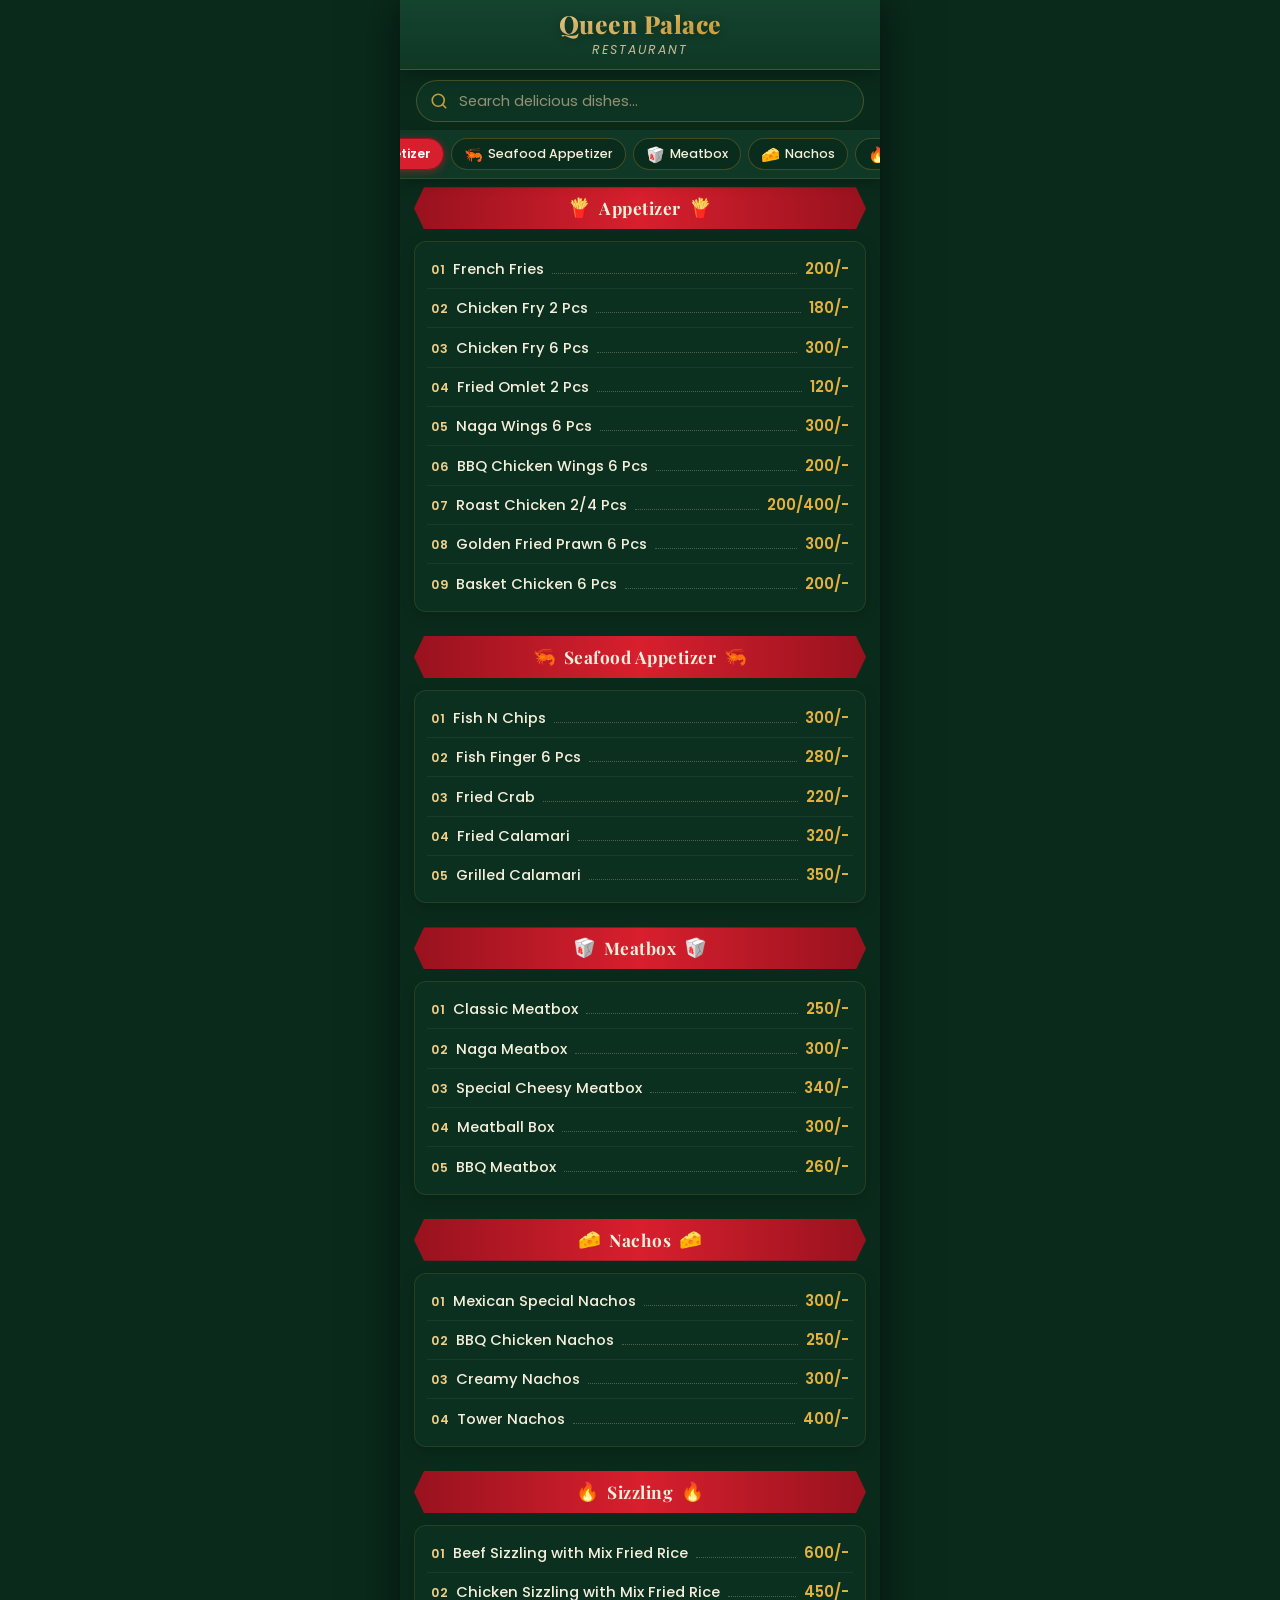
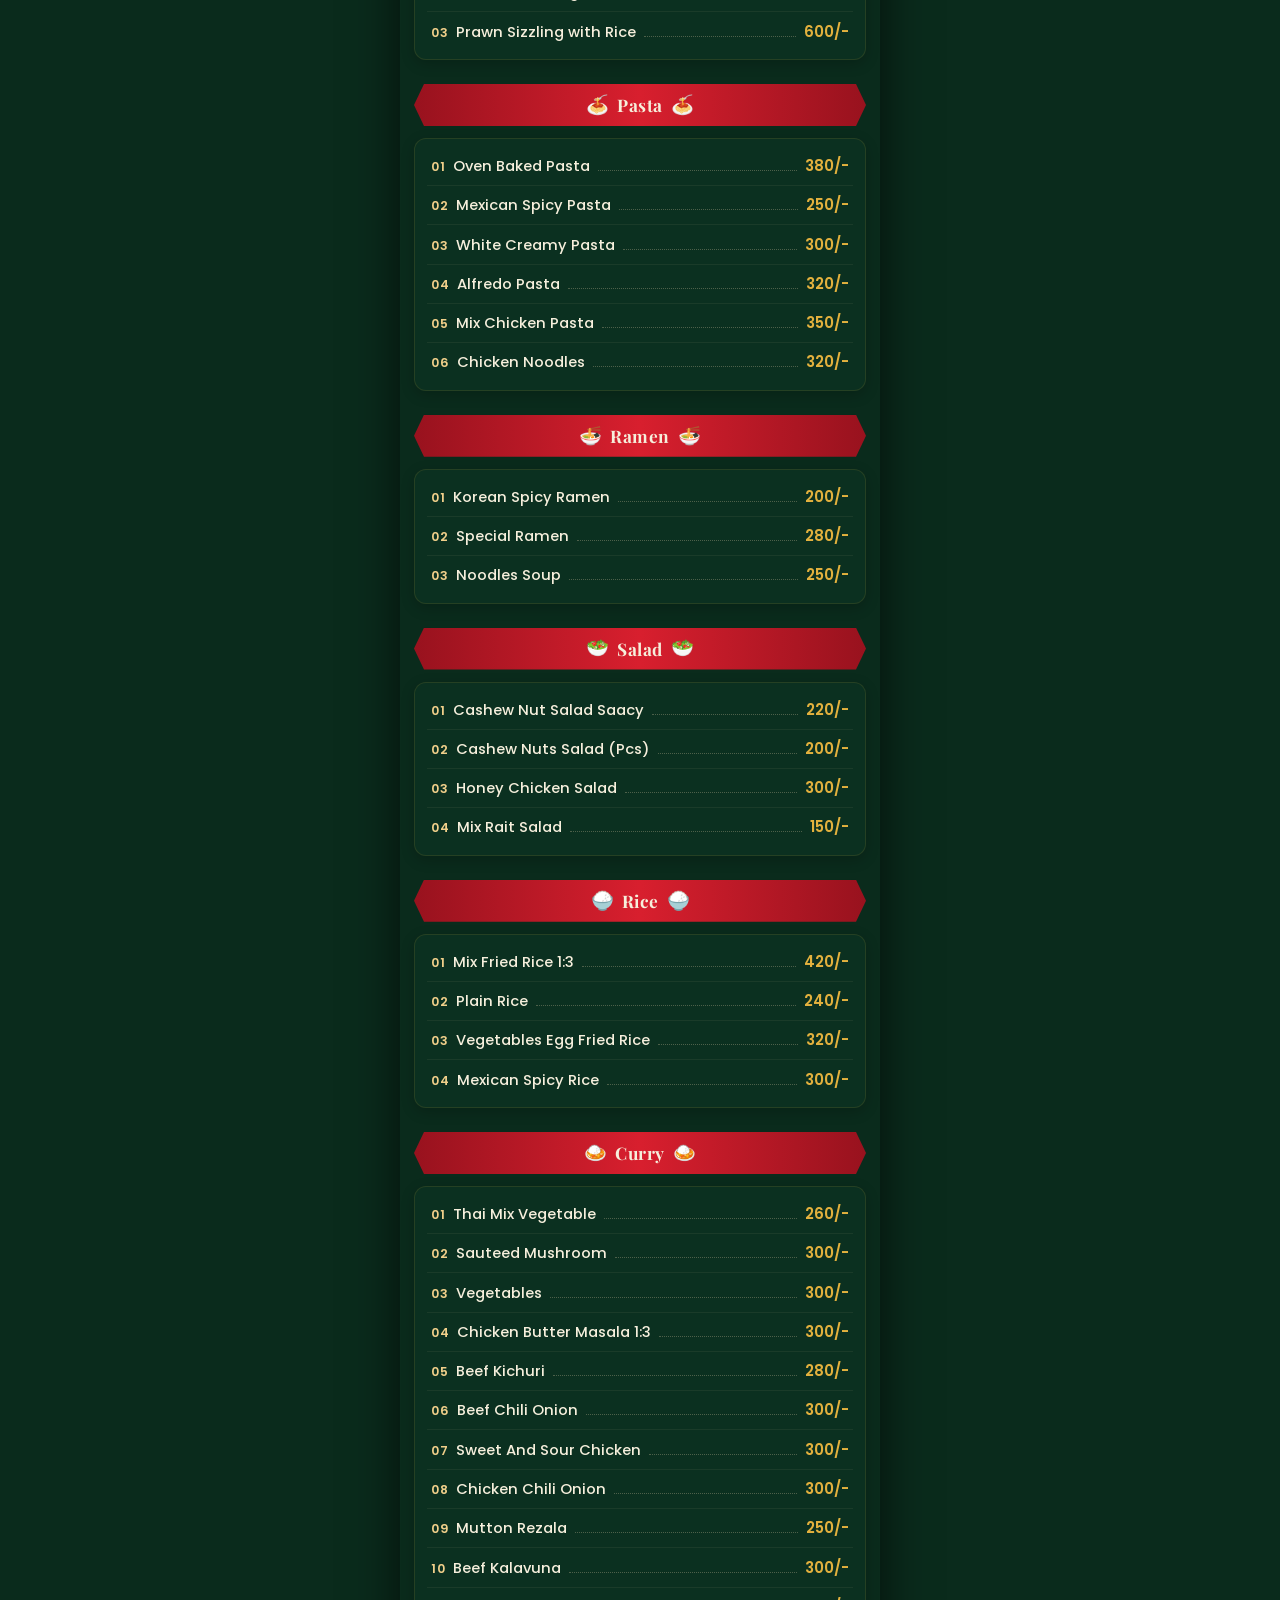
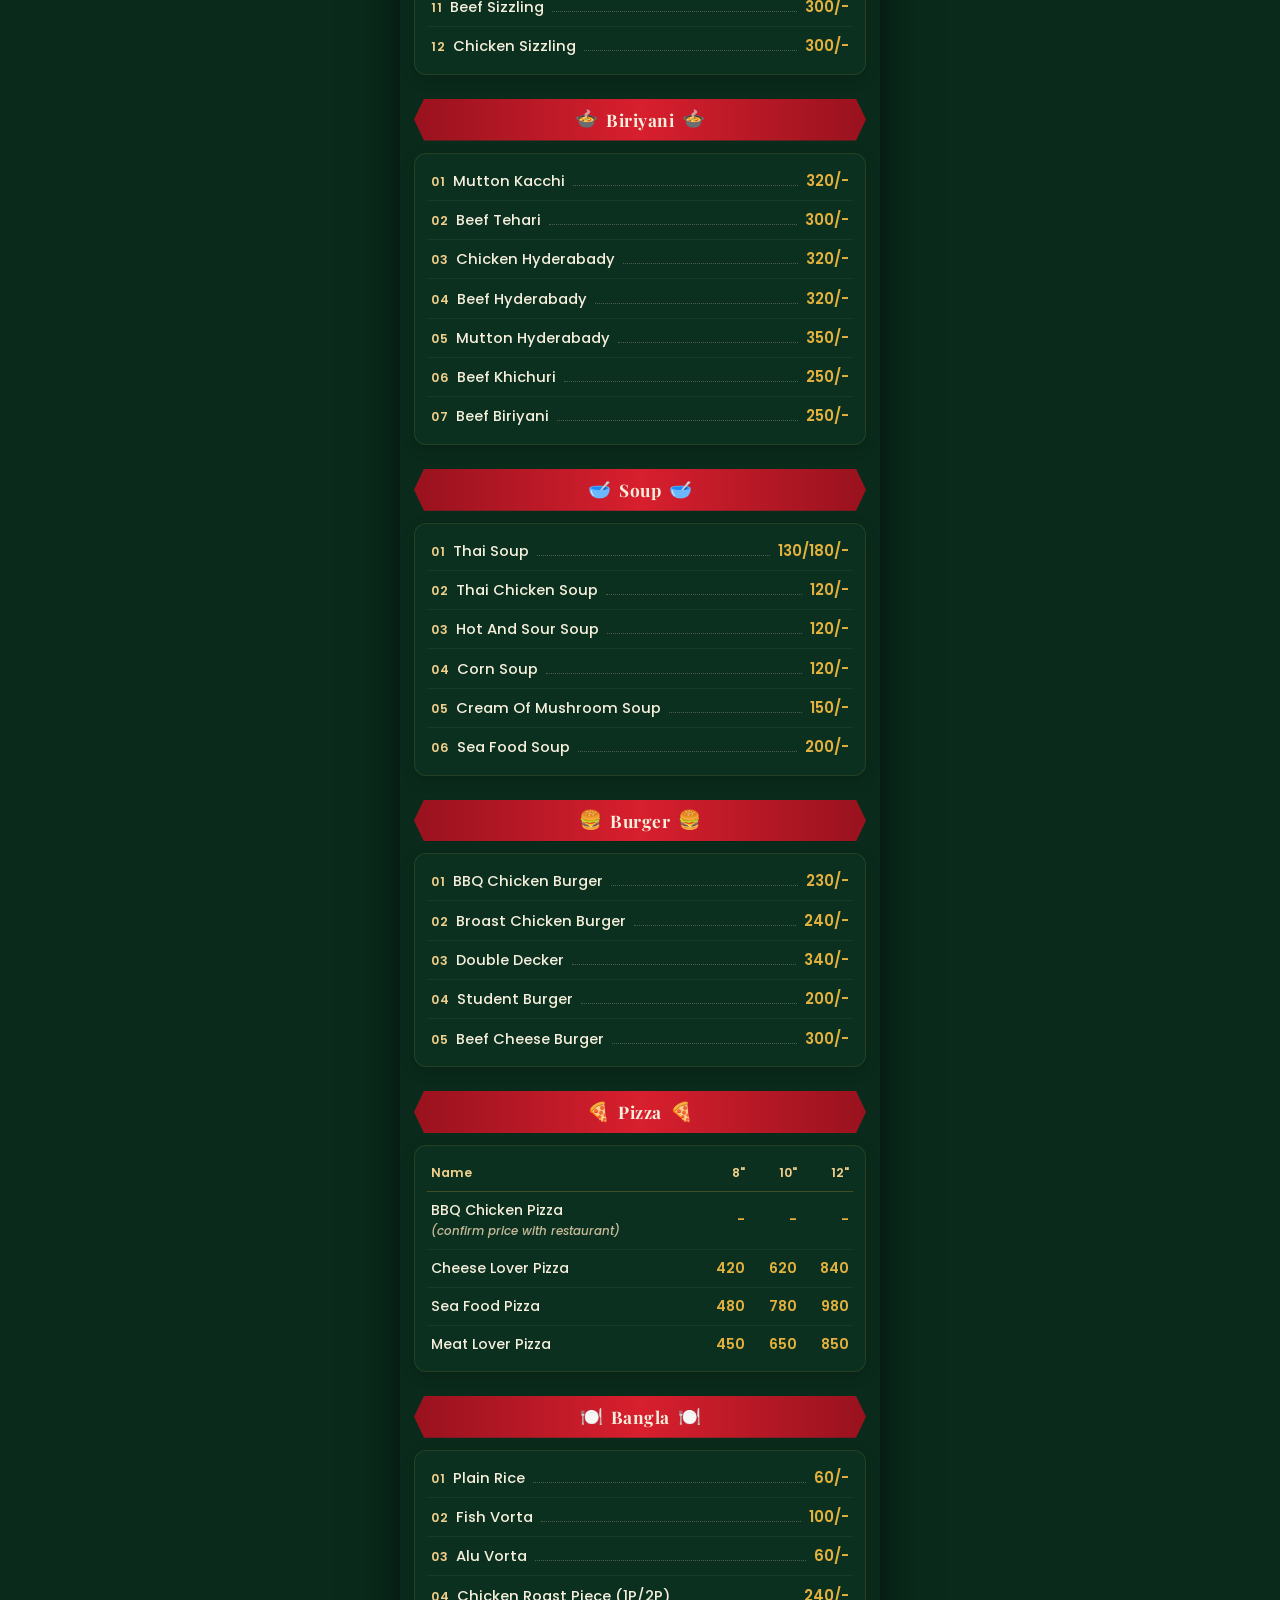
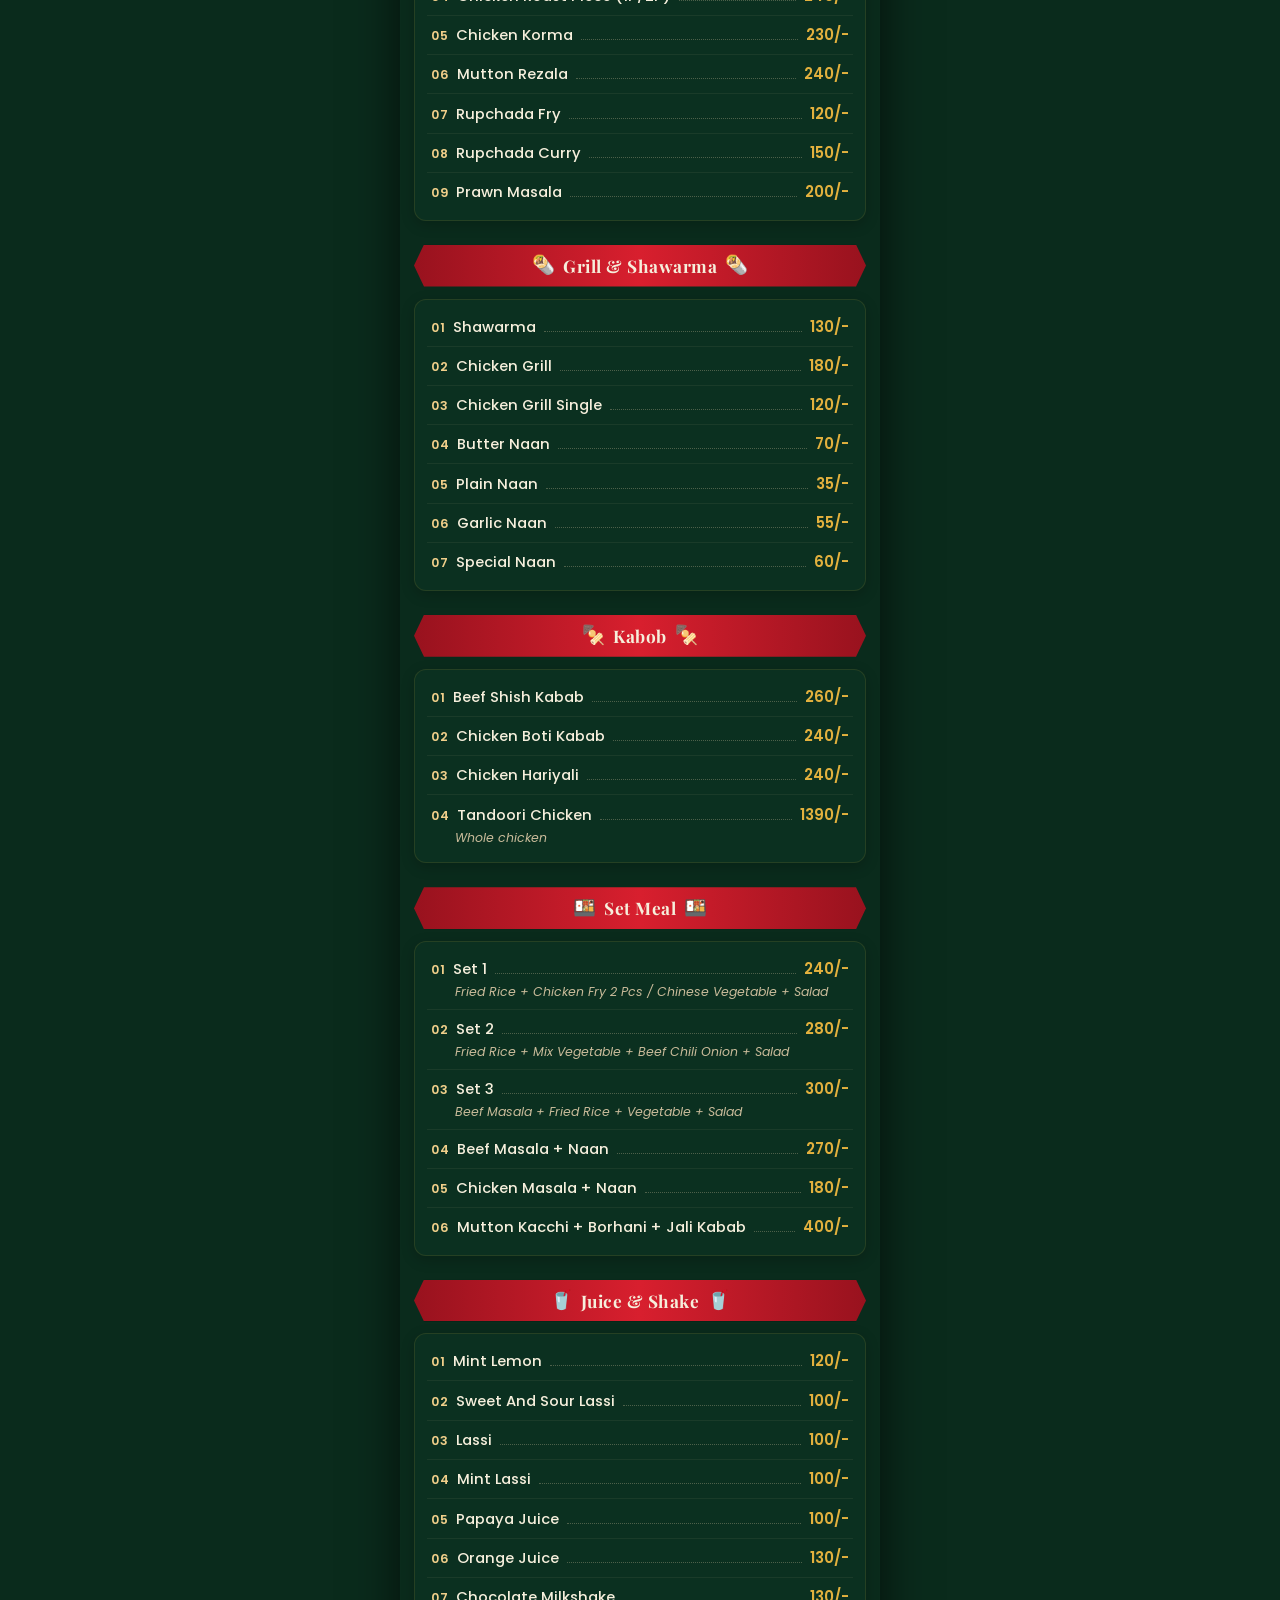
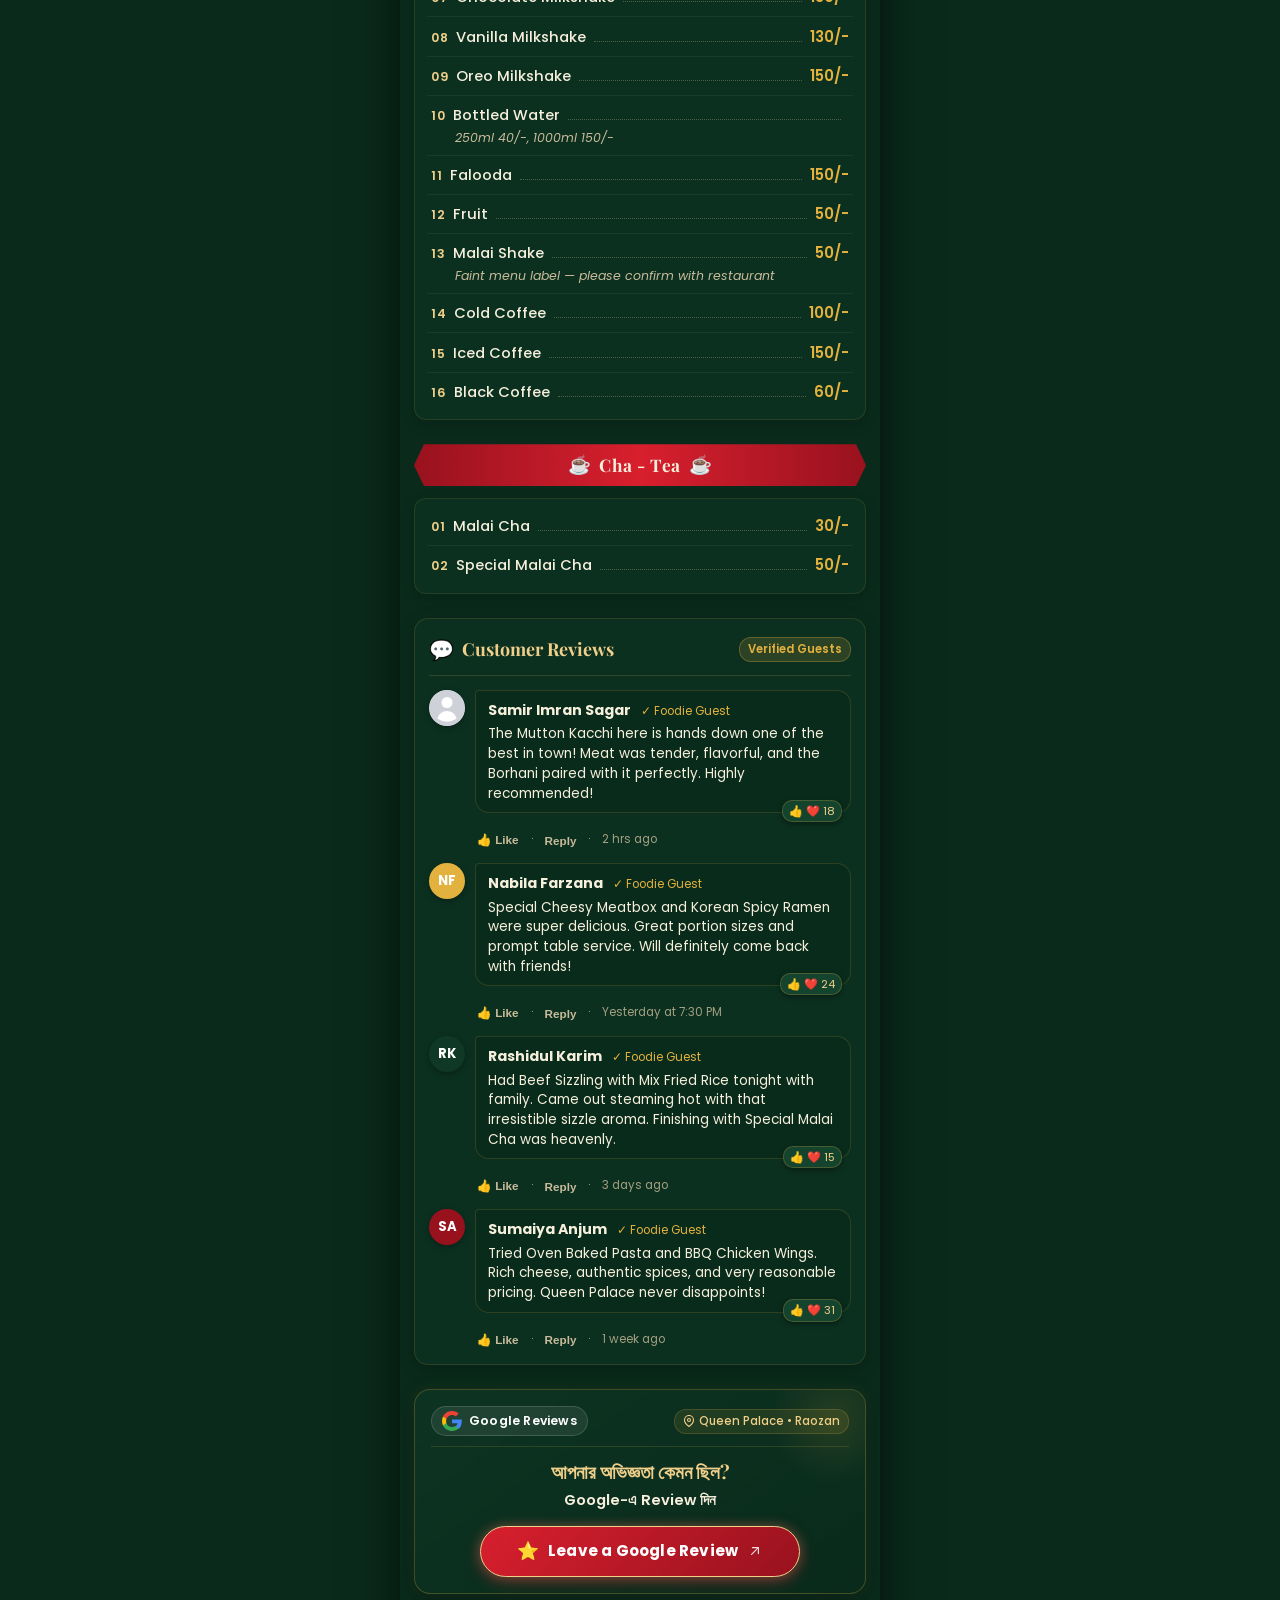
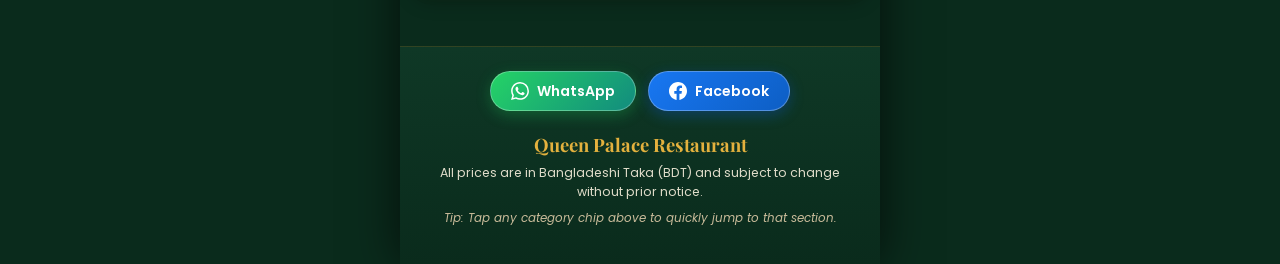
==== commit 34582ecd: "refactor: optimize animations and update documentation - Optimize food shower animation with CSS con" ====
--- a/queen-palace-mobile-menu.html
+++ b/queen-palace-mobile-menu.html
@@ -25,6 +25,11 @@
    - To REMOVE a review: simply delete or comment out that review object { ... }.
    - To ADD a new review: copy an existing review object, paste it into the list,
      and update `author`, `initials`, `time`, `text`, and `likes`.
+
+4. HOW TO CHANGE WHATSAPP OR FACEBOOK LINKS:
+   - Search for `8801886929343` in this file and replace it with your WhatsApp number
+     in international format (country code first, without '+', spaces, or dashes).
+   - Search for `https://www.facebook.com/queenplacerestaurant/` to update the Facebook page link.
 ================================================================================
 -->
 <!doctype html>
@@ -108,7 +113,7 @@
       overflow-x: clip;
     }
 
-    /* ===== FOOD-FALLING ENTRANCE SHOWER ===== */
+    /* ===== FOOD-FALLING ENTRANCE SHOWER (SILKY SMOOTH GPU-OPTIMIZED) ===== */
     #food-shower-overlay {
       position: fixed;
       top: 0;
@@ -118,22 +123,23 @@
       pointer-events: none !important;
       z-index: 99990;
       overflow: hidden;
+      contain: strict;
     }
 
     .food-shower-item {
       position: absolute;
-      top: -100px;
-      left: 0;
+      top: 0;
+      left: var(--item-left, 50%);
       pointer-events: none !important;
       user-select: none;
       -webkit-user-select: none;
-      will-change: transform;
-      transform: translate3d(0, 0, 0);
+      contain: layout style paint;
+      will-change: transform, opacity;
+      transform: translate3d(0, -90px, 0) rotate(var(--rot-start, 0deg));
       backface-visibility: hidden;
       -webkit-backface-visibility: hidden;
-      perspective: 1000px;
       animation-name: foodFallDownward;
-      animation-timing-function: cubic-bezier(0.25, 0.46, 0.45, 0.94);
+      animation-timing-function: cubic-bezier(0.33, 0, 0.45, 1);
       animation-fill-mode: forwards;
       display: flex;
       align-items: center;
@@ -143,40 +149,30 @@
 
     .food-shower-item .food-emoji {
       display: inline-block;
-      font-size: var(--item-font-size, 44px);
+      font-size: var(--item-font-size, 42px);
       line-height: 1;
       font-family: "Apple Color Emoji", "Segoe UI Emoji", "Segoe UI Symbol", "Noto Color Emoji", sans-serif;
-      text-rendering: optimizeLegibility;
+      text-rendering: optimizeSpeed;
       -webkit-font-smoothing: antialiased;
-      filter: drop-shadow(0 4px 8px rgba(0, 0, 0, 0.3));
+      text-shadow: 0 4px 10px rgba(0, 0, 0, 0.45);
       pointer-events: none !important;
       transform: translateZ(0);
       backface-visibility: hidden;
     }
 
-    .food-shower-item img,
-    .food-shower-item svg {
-      width: 100%;
-      height: 100%;
-      object-fit: contain;
-      display: block;
-      filter: drop-shadow(0 4px 8px rgba(0, 0, 0, 0.3));
-      pointer-events: none !important;
-    }
-
     @keyframes foodFallDownward {
       0% {
-        transform: translate3d(var(--start-x), -100px, 0) rotate(var(--rot-start));
+        transform: translate3d(0, -90px, 0) rotate(var(--rot-start, 0deg));
         opacity: 0;
       }
-      4% {
+      6% {
         opacity: 1;
       }
-      92% {
+      88% {
         opacity: 1;
       }
       100% {
-        transform: translate3d(var(--end-x), calc(100vh + 120px), 0) rotate(var(--rot-end));
+        transform: translate3d(var(--drift-x, 0px), calc(100vh + 100px), 0) rotate(var(--rot-end, 0deg));
         opacity: 0;
       }
     }
@@ -197,7 +193,8 @@
       padding: 10px 16px 10px;
       display: flex;
       align-items: center;
-      gap: 12px;
+      justify-content: center;
+      text-align: center;
       animation: headerFadeUp 0.6s ease-out;
     }
 
@@ -206,41 +203,19 @@
       to { opacity: 1; transform: translateY(0); }
     }
 
-    /* Logo & Glow */
-    .brand-logo-wrap {
-      flex-shrink: 0;
-      display: flex;
-      align-items: center;
-      justify-content: center;
-    }
-
-    .brand-logo {
-      width: 46px;
-      height: 46px;
-      object-fit: contain;
-      animation: logoGlow 3.6s infinite ease-in-out;
-    }
-
-    @keyframes logoGlow {
-      0%, 100% {
-        filter: drop-shadow(0 0 3px rgba(227, 177, 62, 0.4));
-      }
-      50% {
-        filter: drop-shadow(0 0 10px rgba(227, 177, 62, 0.85));
-      }
-    }
-
     .brand-titles {
       display: flex;
       flex-direction: column;
+      align-items: center;
+      text-align: center;
     }
 
     .brand-title {
       font-family: 'Playfair Display', Georgia, serif;
-      font-size: 1.45rem;
+      font-size: 1.55rem;
       font-weight: 800;
-      line-height: 1.1;
-      letter-spacing: 0.3px;
+      line-height: 1.15;
+      letter-spacing: 0.5px;
       background: linear-gradient(135deg, var(--gold-soft) 0%, var(--gold) 100%);
       -webkit-background-clip: text;
       -webkit-text-fill-color: transparent;
@@ -248,12 +223,12 @@
     }
 
     .brand-subtitle {
-      font-size: 0.76rem;
+      font-size: 0.78rem;
       color: var(--cream-dim);
       font-style: italic;
-      letter-spacing: 1.5px;
+      letter-spacing: 2px;
       text-transform: uppercase;
-      margin-top: 1px;
+      margin-top: 2px;
     }
 
     /* ===== SEARCH BAR ===== */
@@ -815,6 +790,42 @@
       flex-shrink: 0;
       box-shadow: 0 2px 6px rgba(0, 0, 0, 0.3);
       text-transform: uppercase;
+      overflow: hidden;
+    }
+
+    .fb-default-avatar {
+      width: 100%;
+      height: 100%;
+      display: block;
+      border-radius: 50%;
+    }
+
+    .review-item-clickable {
+      cursor: pointer;
+      border-radius: 14px;
+      transition: transform 0.15s ease;
+    }
+
+    .review-item-clickable:hover .review-bubble {
+      border-color: rgba(227, 177, 62, 0.45);
+      background-color: rgba(14, 52, 34, 0.95);
+      box-shadow: 0 4px 14px rgba(0, 0, 0, 0.4);
+    }
+
+    .review-item-clickable:active {
+      transform: scale(0.99);
+    }
+
+    .review-avatar-link {
+      text-decoration: none;
+      cursor: pointer;
+      display: flex;
+      transition: transform 0.18s ease, filter 0.18s ease;
+    }
+
+    .review-avatar-link:hover {
+      transform: scale(1.08);
+      filter: brightness(1.08);
     }
 
     .review-bubble {
@@ -833,6 +844,20 @@
       font-size: 0.88rem;
       display: inline-block;
       margin-right: 6px;
+    }
+
+    .review-author-link {
+      text-decoration: none;
+      cursor: pointer;
+      display: inline-flex;
+      align-items: center;
+      gap: 5px;
+      transition: color 0.15s ease;
+    }
+
+    .review-author-link:hover {
+      color: var(--gold-soft);
+      text-decoration: underline;
     }
 
     .review-verified {
@@ -898,6 +923,145 @@
     .review-time {
       color: var(--cream-dim);
       opacity: 0.8;
+    }
+
+    /* ===== GOOGLE REVIEWS SECTION ===== */
+    .google-reviews-section {
+      margin-top: 22px;
+      margin-bottom: 24px;
+    }
+
+    .google-review-card {
+      background: linear-gradient(145deg, rgba(15, 56, 38, 0.65) 0%, rgba(10, 43, 28, 0.88) 100%);
+      border: 1px solid rgba(227, 177, 62, 0.25);
+      border-radius: 16px;
+      padding: 16px 16px 16px;
+      text-align: center;
+      box-shadow: 0 6px 20px rgba(0, 0, 0, 0.3), 0 0 14px rgba(227, 177, 62, 0.08);
+      position: relative;
+      overflow: hidden;
+    }
+
+    .google-review-card::before {
+      content: '';
+      position: absolute;
+      top: -35px;
+      right: -35px;
+      width: 130px;
+      height: 130px;
+      background: radial-gradient(circle, rgba(227, 177, 62, 0.12) 0%, transparent 70%);
+      pointer-events: none;
+    }
+
+    .google-review-header {
+      display: flex;
+      align-items: center;
+      justify-content: space-between;
+      gap: 10px;
+      margin-bottom: 12px;
+      padding-bottom: 10px;
+      border-bottom: 1px solid rgba(227, 177, 62, 0.16);
+      flex-wrap: wrap;
+    }
+
+    .google-brand-badge {
+      display: inline-flex;
+      align-items: center;
+      gap: 7px;
+      background: rgba(255, 255, 255, 0.08);
+      border: 1px solid rgba(255, 255, 255, 0.15);
+      padding: 4px 10px;
+      border-radius: 20px;
+      font-size: 0.78rem;
+      font-weight: 600;
+      color: #ffffff;
+      letter-spacing: 0.2px;
+    }
+
+    .google-brand-badge .google-icon {
+      flex-shrink: 0;
+    }
+
+    .restaurant-loc-chip {
+      display: inline-flex;
+      align-items: center;
+      gap: 4px;
+      color: var(--gold-soft);
+      font-size: 0.72rem;
+      font-weight: 500;
+      background: rgba(227, 177, 62, 0.1);
+      padding: 3px 8px;
+      border-radius: 12px;
+      border: 1px solid rgba(227, 177, 62, 0.2);
+    }
+
+    .google-review-title {
+      font-family: 'Playfair Display', Georgia, serif;
+      font-size: 1.18rem;
+      font-weight: 700;
+      color: var(--gold-soft);
+      margin-bottom: 4px;
+      line-height: 1.35;
+    }
+
+    .google-review-prompt {
+      font-size: 0.92rem;
+      font-weight: 600;
+      color: var(--cream);
+      margin-bottom: 15px;
+    }
+
+    .google-review-button {
+      display: inline-flex;
+      align-items: center;
+      justify-content: center;
+      gap: 9px;
+      width: 100%;
+      max-width: 320px;
+      padding: 13px 22px;
+      background: linear-gradient(135deg, var(--red) 0%, var(--red-dark) 100%);
+      color: #ffffff !important;
+      text-decoration: none;
+      font-weight: 700;
+      font-size: 0.95rem;
+      border-radius: 28px;
+      border: 1.5px solid var(--gold-soft);
+      box-shadow: 0 4px 16px rgba(216, 31, 46, 0.45), 0 0 12px rgba(240, 207, 138, 0.25);
+      cursor: pointer;
+      transition: transform 0.2s ease, box-shadow 0.2s ease, background 0.2s ease;
+      letter-spacing: 0.2px;
+      -webkit-tap-highlight-color: transparent;
+    }
+
+    .google-review-button:hover {
+      transform: translateY(-2px);
+      box-shadow: 0 6px 20px rgba(216, 31, 46, 0.55), 0 0 16px rgba(240, 207, 138, 0.4);
+      color: #ffffff;
+    }
+
+    .google-review-button:active {
+      transform: scale(0.97);
+      box-shadow: 0 2px 8px rgba(216, 31, 46, 0.4);
+    }
+
+    .google-review-button .btn-star-icon {
+      font-size: 1.1rem;
+      line-height: 1;
+    }
+
+    .google-review-button .btn-label {
+      font-family: 'Poppins', sans-serif;
+    }
+
+    .google-review-button .btn-arrow {
+      opacity: 0.85;
+      transition: transform 0.2s ease;
+      flex-shrink: 0;
+    }
+
+    .google-review-button:hover .btn-arrow {
+      transform: translate(2px, -2px);
+      opacity: 1;
     }
 
     /* ===== FLOATING BACK TO TOP BUTTON ===== */
@@ -946,6 +1110,83 @@
       margin-top: auto;
     }
 
+    .footer-actions-wrap,
+    .footer-whatsapp-wrap {
+      margin-bottom: 20px;
+      display: flex;
+      justify-content: center;
+      align-items: center;
+      gap: 12px;
+      flex-wrap: wrap;
+    }
+
+    .footer-action-btn,
+    .footer-whatsapp-btn {
+      display: inline-flex;
+      align-items: center;
+      justify-content: center;
+      gap: 8px;
+      font-family: 'Poppins', -apple-system, BlinkMacSystemFont, sans-serif;
+      font-size: 0.88rem;
+      font-weight: 600;
+      line-height: 1;
+      padding: 10px 20px;
+      border-radius: 9999px;
+      text-decoration: none;
+      border: 1.5px solid rgba(255, 255, 255, 0.28);
+      transition: transform 0.2s cubic-bezier(0.16, 1, 0.3, 1),
+                  box-shadow 0.2s ease,
+                  filter 0.2s ease;
+      cursor: pointer;
+      -webkit-tap-highlight-color: transparent;
+      user-select: none;
+    }
+
+    .footer-whatsapp-btn {
+      background: #25d366;
+      background: linear-gradient(135deg, #25d366 0%, #128c7e 100%);
+      color: #ffffff !important;
+      box-shadow: 0 4px 14px rgba(37, 211, 102, 0.35), 0 2px 8px rgba(0, 0, 0, 0.3);
+    }
+
+    .footer-whatsapp-btn:hover {
+      transform: translateY(-2px);
+      box-shadow: 0 6px 18px rgba(37, 211, 102, 0.5);
+      filter: brightness(1.06);
+      color: #ffffff !important;
+    }
+
+    .footer-whatsapp-btn:active {
+      transform: scale(0.96);
+    }
+
+    .footer-facebook-btn {
+      background: #1877f2;
+      background: linear-gradient(135deg, #1877f2 0%, #0d5ec4 100%);
+      color: #ffffff !important;
+      box-shadow: 0 4px 14px rgba(24, 119, 242, 0.35), 0 2px 8px rgba(0, 0, 0, 0.3);
+    }
+
+    .footer-facebook-btn:hover {
+      transform: translateY(-2px);
+      box-shadow: 0 6px 18px rgba(24, 119, 242, 0.5);
+      filter: brightness(1.06);
+      color: #ffffff !important;
+    }
+
+    .footer-facebook-btn:active {
+      transform: scale(0.96);
+    }
+
+    .facebook-icon,
+    .whatsapp-icon {
+      flex-shrink: 0;
+      width: 18px;
+      height: 18px;
+      display: inline-block;
+      vertical-align: middle;
+    }
+
     .footer-title {
       font-family: 'Playfair Display', Georgia, serif;
       font-size: 1.15rem;
@@ -1011,35 +1252,6 @@
 
     <!-- 1. HEADER (Sticky top) -->
     <header class="top" id="app-header">
-      <div class="brand-logo-wrap">
-        <!-- Exact uploaded PNG logo placed directly into header -->
-        <img src="/assets/logo.png" alt="Queen Palace Restaurant Logo" class="brand-logo" onerror="this.style.display='none'; this.nextElementSibling.style.display='block';" />
-        <!-- Monogram Logo: Crown & 'Q' with Gold Gradient (fallback if logo.png is pending) -->
-        <svg class="brand-logo" style="display:none;" viewBox="0 0 54 54" fill="none" xmlns="http://www.w3.org/2000/svg" aria-label="Queen Palace Logo">
-          <defs>
-            <linearGradient id="crownGoldGrad" x1="0%" y1="0%" x2="100%" y2="100%">
-              <stop offset="0%" stop-color="#f0cf8a"/>
-              <stop offset="60%" stop-color="#e3b13e"/>
-              <stop offset="100%" stop-color="#b8831e"/>
-            </linearGradient>
-            <linearGradient id="qStrokeGrad" x1="0%" y1="0%" x2="100%" y2="100%">
-              <stop offset="0%" stop-color="#f0cf8a"/>
-              <stop offset="70%" stop-color="#e3b13e"/>
-              <stop offset="100%" stop-color="#8a5a0d"/>
-            </linearGradient>
-          </defs>
-          <!-- Elegant Crest Circle -->
-          <circle cx="27" cy="27" r="24" stroke="url(#qStrokeGrad)" stroke-width="1.5" stroke-dasharray="3 2" fill="rgba(10, 43, 28, 0.4)"/>
-          <!-- Royal Crown on top -->
-          <path d="M16 22L19 12L24.5 17L27 9L29.5 17L35 12L38 22H16Z" fill="url(#crownGoldGrad)" stroke="#f0cf8a" stroke-width="0.8" stroke-linejoin="round"/>
-          <circle cx="19" cy="11" r="1.5" fill="#f0cf8a"/>
-          <circle cx="27" cy="8" r="1.8" fill="#f0cf8a"/>
-          <circle cx="35" cy="11" r="1.5" fill="#f0cf8a"/>
-          <rect x="17" y="22" width="20" height="2" rx="1" fill="#f0cf8a"/>
-          <!-- Serif 'Q' lettermark -->
-          <path d="M27 24C21.8 24 18 28.2 18 34.2C18 40.2 22 44.2 27 44.2C29.6 44.2 32 43.1 33.6 41.2L36.8 44.5L38.5 42.8L35.2 39.5C35.8 38 36.2 36.2 36.2 34.2C36.2 28.2 32.2 24 27 24ZM27 26.5C30.8 26.5 33.5 29.8 33.5 34.2C33.5 36.1 33 37.8 32.1 39.1L30.2 37.2L28.6 38.8L30.3 40.5C29.4 41.3 28.2 41.7 27 41.7C23.2 41.7 20.7 38.6 20.7 34.2C20.7 29.8 23.2 26.5 27 26.5Z" fill="url(#qStrokeGrad)"/>
-        </svg>
-      </div>
       <div class="brand-titles">
         <h1 class="brand-title">Queen Palace</h1>
         <span class="brand-subtitle">Restaurant</span>
@@ -1094,13 +1306,82 @@
           <!-- Rendered dynamically from REVIEWS_DATA -->
         </div>
       </section>
+
+      <!-- 7. GOOGLE REVIEWS SECTION -->
+      <section class="google-reviews-section" id="google-reviews-section" aria-label="Google Reviews">
+        <div class="google-review-card">
+          <div class="google-review-header">
+            <div class="google-brand-badge">
+              <svg class="google-icon" viewBox="0 0 24 24" width="20" height="20" aria-hidden="true">
+                <path fill="#4285F4" d="M23.745 12.27c0-.7-.06-1.4-.19-2.07H12v4.51h6.6c-.29 1.52-1.14 2.82-2.4 3.68v3.05h3.88c2.27-2.09 3.66-5.17 3.66-9.17z"/>
+                <path fill="#34A853" d="M12 24c3.24 0 5.95-1.08 7.93-2.91l-3.88-3.05c-1.08.72-2.45 1.16-4.05 1.16-3.12 0-5.77-2.1-6.72-4.93H1.25v3.15C3.26 21.36 7.33 24 12 24z"/>
+                <path fill="#FBBC05" d="M5.28 14.27c-.25-.72-.38-1.49-.38-2.27s.13-1.55.38-2.27V6.58H1.25C.45 8.16 0 9.99 0 12s.45 3.84 1.25 5.42l4.03-3.15z"/>
+                <path fill="#EA4335" d="M12 4.75c1.77 0 3.35.61 4.6 1.8l3.42-3.42C17.95 1.19 15.24 0 12 0 7.33 0 3.26 2.64 1.25 6.58l4.03 3.15c.95-2.83 3.6-4.98 6.72-4.98z"/>
+              </svg>
+              <span>Google Reviews</span>
+            </div>
+            <div class="restaurant-loc-chip">
+              <svg width="12" height="12" viewBox="0 0 24 24" fill="none" stroke="currentColor" stroke-width="2.2" stroke-linecap="round" stroke-linejoin="round">
+                <path d="M21 10c0 7-9 13-9 13s-9-6-9-13a9 9 0 0 1 18 0z"></path>
+                <circle cx="12" cy="10" r="3"></circle>
+              </svg>
+              <span>Queen Palace • Raozan</span>
+            </div>
+          </div>
+
+          <h2 class="google-review-title">আপনার অভিজ্ঞতা কেমন ছিল?</h2>
+          <p class="google-review-prompt">Google-এ Review দিন</p>
+
+          <!-- Prominent Leave a Google Review Button -->
+          <a
+            href="https://search.google.com/local/writereview?placeid=ChIJhSuxdgAtrTAR6WTKxWA71Wo"
+            target="_blank"
+            rel="noopener noreferrer"
+            class="google-review-button"
+            id="google-review-action-btn"
+            aria-label="Leave a Google Review for Queen Palace Restaurant"
+          >
+            <span class="btn-star-icon">⭐</span>
+            <span class="btn-label">Leave a Google Review</span>
+            <svg class="btn-arrow" viewBox="0 0 20 20" width="16" height="16" fill="currentColor" aria-hidden="true">
+              <path fill-rule="evenodd" d="M5.22 14.78a.75.75 0 001.06 0l7.22-7.22v5.69a.75.75 0 001.5 0v-7.5a.75.75 0 00-.75-.75h-7.5a.75.75 0 000 1.5h5.69l-7.22 7.22a.75.75 0 000 1.06z" clip-rule="evenodd" />
+            </svg>
+          </a>
+        </div>
+      </section>
     </main>
 
-    <!-- 8. FLOATING BACK TO TOP BUTTON -->
+    <!-- 8. FLOATING ACTION BUTTONS -->
     <button id="back-to-top" aria-label="Back to top">↑</button>
 
     <!-- 9. FOOTER -->
     <footer class="site-footer">
+      <div class="footer-actions-wrap">
+        <a
+          href="https://wa.me/8801886929343?text=Hiii"
+          target="_blank"
+          rel="noopener noreferrer"
+          class="footer-action-btn footer-whatsapp-btn"
+          aria-label="Order or Chat on WhatsApp with Queen Palace Restaurant"
+        >
+          <svg class="whatsapp-icon" viewBox="0 0 24 24" width="18" height="18" fill="currentColor" aria-hidden="true">
+            <path d="M17.472 14.382c-.297-.149-1.758-.867-2.03-.967-.273-.099-.471-.148-.67.15-.197.297-.767.966-.94 1.164-.173.199-.347.223-.644.075-.297-.15-1.255-.463-2.39-1.475-.883-.788-1.48-1.761-1.653-2.059-.173-.297-.018-.458.13-.606.134-.133.298-.347.446-.52.149-.174.198-.298.298-.497.099-.198.05-.371-.025-.52-.075-.149-.669-1.612-.916-2.207-.242-.579-.487-.5-.669-.51-.173-.008-.371-.01-.57-.01-.198 0-.52.074-.792.372-.272.297-1.04 1.016-1.04 2.479 0 1.462 1.065 2.875 1.213 3.074.149.198 2.096 3.2 5.077 4.487.709.306 1.262.489 1.694.625.712.227 1.36.195 1.871.118.571-.085 1.758-.719 2.006-1.413.248-.694.248-1.289.173-1.413-.074-.124-.272-.198-.57-.347m-5.421 7.403h-.004a9.87 9.87 0 01-5.031-1.378l-.361-.214-3.741.982.998-3.648-.235-.374a9.86 9.86 0 01-1.51-5.26c.001-5.45 4.436-9.884 9.888-9.884 2.64 0 5.122 1.03 6.988 2.898a9.825 9.825 0 012.893 6.994c-.003 5.45-4.437 9.884-9.885 9.884m8.413-18.297A11.815 11.815 0 0012.05 0C5.495 0 .16 5.335.157 11.892c0 2.096.547 4.142 1.588 5.945L.057 24l6.305-1.654a11.882 11.882 0 005.683 1.448h.005c6.554 0 11.89-5.335 11.893-11.893a11.821 11.821 0 00-3.48-8.413Z"/>
+          </svg>
+          WhatsApp
+        </a>
+        <a
+          href="https://www.facebook.com/queenplacerestaurant/"
+          target="_blank"
+          rel="noopener noreferrer"
+          class="footer-action-btn footer-facebook-btn"
+          aria-label="Visit Queen Palace Restaurant on Facebook"
+        >
+          <svg class="facebook-icon" viewBox="0 0 24 24" width="18" height="18" fill="currentColor" aria-hidden="true">
+            <path d="M24 12.073c0-6.627-5.373-12-12-12s-12 5.373-12 12c0 5.99 4.388 10.954 10.125 11.854v-8.385H7.078v-3.47h3.047V9.43c0-3.007 1.792-4.669 4.533-4.669 1.312 0 2.686.235 2.686.235v2.953H15.83c-1.491 0-1.956.925-1.956 1.874v2.25h3.328l-.532 3.47h-2.796v8.385C19.612 23.027 24 18.062 24 12.073z"/>
+          </svg>
+          Facebook
+        </a>
+      </div>
       <h3 class="footer-title">Queen Palace Restaurant</h3>
       <p class="footer-note">All prices are in Bangladeshi Taka (BDT) and subject to change without prior notice.</p>
       <p class="footer-hint">Tip: Tap any category chip above to quickly jump to that section.</p>
@@ -1413,9 +1694,10 @@
     const REVIEWS_DATA = [
       {
         id: 1,
-        author: "Tariqul Islam",
-        initials: "TI",
-        avatarBg: "#d81f2e", // Deep red
+        author: "Samir Imran Sagar",
+        profileUrl: "https://m.facebook.com/samirimransagar/",
+        avatarType: "fb-default",
+        avatarBg: "#ced2d8",
         time: "2 hrs ago",
         text: "The Mutton Kacchi here is hands down one of the best in town! Meat was tender, flavorful, and the Borhani paired with it perfectly. Highly recommended!",
         likes: 18,
@@ -1585,35 +1867,79 @@
 
     // 3. Render Facebook-Style Customer Reviews
     function renderReviews() {
-      reviewsListEl.innerHTML = REVIEWS_DATA.map(rev => `
-        <div class="review-item" id="review-${rev.id}">
-          <div class="review-avatar" style="background-color: ${rev.avatarBg};">${rev.initials}</div>
-          <div class="review-bubble">
-            <div>
-              <span class="review-author">${rev.author}</span>
-              <span class="review-verified">✓ Foodie Guest</span>
-            </div>
-            <p class="review-body">${rev.text}</p>
-            <div class="review-reactions-pill">
-              <span>👍 ❤️</span>
-              <span class="reaction-count" id="rev-count-${rev.id}">${rev.likes}</span>
+      reviewsListEl.innerHTML = REVIEWS_DATA.map(rev => {
+        const isClickable = Boolean(rev.profileUrl);
+
+        let avatarContent = '';
+        if (rev.avatarType === 'fb-default') {
+          avatarContent = `
+            <svg class="fb-default-avatar" viewBox="0 0 36 36" width="36" height="36" fill="none" xmlns="http://www.w3.org/2000/svg" aria-hidden="true">
+              <circle cx="18" cy="18" r="18" fill="#ced2d8"/>
+              <circle cx="18" cy="12.5" r="5.5" fill="#ffffff"/>
+              <path d="M8.5 28.8a17.9 17.9 0 0 0 19 0c-.8-4.5-4.8-7.8-9.5-7.8s-8.7 3.3-9.5 7.8z" fill="#ffffff"/>
+            </svg>
+          `;
+        } else {
+          avatarContent = rev.initials;
+        }
+
+        const avatarMarkup = isClickable
+          ? `<a href="${rev.profileUrl}" target="_blank" rel="noopener noreferrer" class="review-avatar review-avatar-link" style="background-color: ${rev.avatarBg || '#ced2d8'};" aria-label="Visit ${rev.author} on Facebook">${avatarContent}</a>`
+          : `<div class="review-avatar" style="background-color: ${rev.avatarBg};">${avatarContent}</div>`;
+
+        const authorMarkup = isClickable
+          ? `<a href="${rev.profileUrl}" target="_blank" rel="noopener noreferrer" class="review-author review-author-link" title="Visit ${rev.author} on Facebook">${rev.author}</a>`
+          : `<span class="review-author">${rev.author}</span>`;
+
+        return `
+          <div class="review-item ${isClickable ? 'review-item-clickable' : ''}" id="review-${rev.id}" ${isClickable ? `data-profile-url="${rev.profileUrl}" role="link" tabindex="0" title="Click review to view ${rev.author} on Facebook"` : ''}>
+            ${avatarMarkup}
+            <div class="review-bubble">
+              <div>
+                ${authorMarkup}
+                <span class="review-verified">✓ Foodie Guest</span>
+              </div>
+              <p class="review-body">${rev.text}</p>
+              <div class="review-reactions-pill">
+                <span>👍 ❤️</span>
+                <span class="reaction-count" id="rev-count-${rev.id}">${rev.likes}</span>
+              </div>
             </div>
           </div>
-        </div>
-        <div class="review-footer">
-          <button class="review-footer-btn like-btn ${rev.liked ? 'liked' : ''}" data-review-id="${rev.id}">
-            👍 Like
-          </button>
-          <span>·</span>
-          <button class="review-footer-btn reply-btn">Reply</button>
-          <span>·</span>
-          <span class="review-time">${rev.time}</span>
-        </div>
-      `).join('');
+          <div class="review-footer">
+            <button class="review-footer-btn like-btn ${rev.liked ? 'liked' : ''}" data-review-id="${rev.id}">
+              👍 Like
+            </button>
+            <span>·</span>
+            <button class="review-footer-btn reply-btn">Reply</button>
+            <span>·</span>
+            <span class="review-time">${rev.time}</span>
+          </div>
+        `;
+      }).join('');
+
+      // Add click handler for clickable review items (e.g. Samir Imran Sagar)
+      reviewsListEl.querySelectorAll('.review-item-clickable').forEach(item => {
+        const url = item.getAttribute('data-profile-url');
+        if (!url) return;
+
+        item.addEventListener('click', function(e) {
+          if (e.target.closest('a')) return; // native <a> link handles itself
+          window.open(url, '_blank', 'noopener,noreferrer');
+        });
+
+        item.addEventListener('keydown', function(e) {
+          if (e.key === 'Enter' || e.key === ' ') {
+            e.preventDefault();
+            window.open(url, '_blank', 'noopener,noreferrer');
+          }
+        });
+      });
 
       // Add Like Click Event Handlers
       reviewsListEl.querySelectorAll('.like-btn').forEach(btn => {
-        btn.addEventListener('click', function() {
+        btn.addEventListener('click', function(e) {
+          e.stopPropagation();
           const revId = parseInt(this.getAttribute('data-review-id'), 10);
           const review = REVIEWS_DATA.find(r => r.id === revId);
           if (!review) return;
@@ -2070,13 +2396,13 @@
       const exactDeck = [...wave1, ...wave2]; // Exactly 32 items
       const totalItems = exactDeck.length;
 
-      // Staggered spawning: ~170ms interval across ~5.5s so all 32 items fall smoothly
-      const spawnIntervalMs = isMobile ? 180 : 160;
+      // Staggered spawning: ~190ms interval so all 32 items fall smoothly without GPU congestion
+      const spawnIntervalMs = isMobile ? 210 : 190;
       let activeItemsCount = 0;
       let currentItemIndex = 0;
 
       // Zone-based distribution prevents items from clumping in the same column
-      const zoneCount = isMobile ? 8 : 14;
+      const zoneCount = isMobile ? 8 : 12;
       let lastZone = -1;
 
       function pickZone() {
@@ -2094,12 +2420,11 @@
 
         const config = exactDeck[currentItemIndex++];
         const zone = pickZone();
-        const zoneWidth = 88 / zoneCount;
-        const startX = 6 + (zone * zoneWidth) + (Math.random() * (zoneWidth * 0.7));
+        const zoneWidth = 84 / zoneCount;
+        const startXPercent = 8 + (zone * zoneWidth) + (Math.random() * (zoneWidth * 0.7));
 
         // Subtle horizontal drift during descent
-        const drift = config.driftRange[0] + Math.random() * (config.driftRange[1] - config.driftRange[0]);
-        const endX = Math.max(2, Math.min(96, startX + (drift / window.innerWidth * 100)));
+        const driftPx = Math.round(config.driftRange[0] + Math.random() * (config.driftRange[1] - config.driftRange[0]));
 
         // Rotation variation
         const rotStart = config.rotRange[0] + Math.random() * (config.rotRange[1] - config.rotRange[0]);
@@ -2119,8 +2444,8 @@
         item.style.width = `${size}px`;
         item.style.height = `${size}px`;
         item.style.setProperty('--item-font-size', `${size}px`);
-        item.style.setProperty('--start-x', `${startX.toFixed(1)}vw`);
-        item.style.setProperty('--end-x', `${endX.toFixed(1)}vw`);
+        item.style.setProperty('--item-left', `${startXPercent.toFixed(1)}%`);
+        item.style.setProperty('--drift-x', `${driftPx}px`);
         item.style.setProperty('--rot-start', `${rotStart.toFixed(1)}deg`);
         item.style.setProperty('--rot-end', `${rotEnd.toFixed(1)}deg`);
         item.style.animationDuration = `${duration.toFixed(2)}s`;
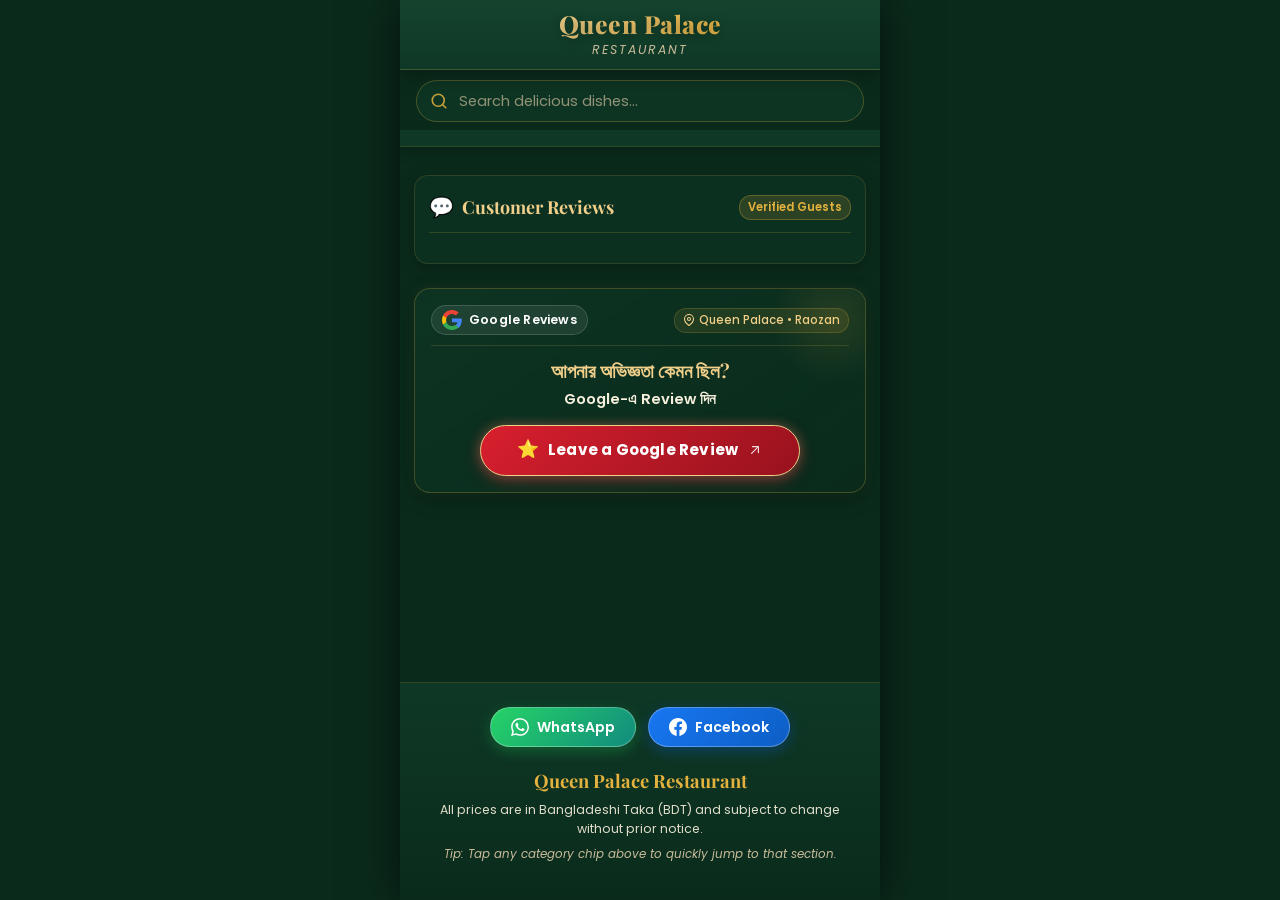
==== commit 95d30289: "feat: add documentation and instructions for site management Added a detailed guide within the main " ====
--- a/queen-palace-mobile-menu.html
+++ b/queen-palace-mobile-menu.html
@@ -687,6 +687,31 @@
       font-style: italic;
       display: block;
       margin-top: 2px;
+    }
+
+    .pizza-title-wrap {
+      display: inline-flex;
+      flex-direction: column;
+      vertical-align: middle;
+    }
+
+    .pizza-caption {
+      font-size: 0.74rem;
+      color: var(--cream-dim);
+      font-style: italic;
+      margin-top: 2px;
+    }
+
+    .item-thumb {
+      width: 36px;
+      height: 36px;
+      border-radius: 6px;
+      object-fit: cover;
+      margin-right: 8px;
+      border: 1px solid rgba(227, 177, 62, 0.3);
+      flex-shrink: 0;
+      vertical-align: middle;
+      display: inline-block;
     }
 
     /* Search Empty State */
@@ -1389,1135 +1414,7 @@
 
   </div>
 
-  <!-- ===== INLINED SCRIPT & EDITABLE DATA ===== -->
-  <script>
-    /* =========================================================================
-       VIEWPORT & SCROLL RESTORATION: ALWAYS START AT TOP (BEGINNING OF PAGE)
-       ========================================================================= */
-    if ('scrollRestoration' in history) {
-      history.scrollRestoration = 'manual';
-    }
-
-    function resetPageToTop() {
-      if (window.location.hash) {
-        try {
-          history.replaceState(null, '', window.location.pathname + window.location.search);
-        } catch (e) {}
-      }
-      const prevBehavior = document.documentElement.style.scrollBehavior;
-      document.documentElement.style.scrollBehavior = 'auto';
-      window.scrollTo(0, 0);
-      document.documentElement.scrollTop = 0;
-      document.body.scrollTop = 0;
-      document.documentElement.style.scrollBehavior = prevBehavior;
-
-      const catNav = document.getElementById('category-nav');
-      if (catNav) {
-        catNav.scrollTo({ left: 0, behavior: 'instant' });
-      }
-    }
-
-    // Immediate execution
-    resetPageToTop();
-
-    /* =========================================================================
-       RESTAURANT MENU DATA (Easily edit dish names, prices, or descriptions)
-       ========================================================================= */
-    const MENU_DATA = [
-      {
-        id: "appetizer",
-        name: "Appetizer",
-        emoji: "🍟",
-        items: [
-          { name: "French Fries", price: "200/-" },
-          { name: "Chicken Fry 2 Pcs", price: "180/-" },
-          { name: "Chicken Fry 6 Pcs", price: "300/-" },
-          { name: "Fried Omlet 2 Pcs", price: "120/-" },
-          { name: "Naga Wings 6 Pcs", price: "300/-" },
-          { name: "BBQ Chicken Wings 6 Pcs", price: "200/-" },
-          { name: "Roast Chicken 2/4 Pcs", price: "200/400/-" },
-          { name: "Golden Fried Prawn 6 Pcs", price: "300/-" },
-          { name: "Basket Chicken 6 Pcs", price: "200/-" }
-        ]
-      },
-      {
-        id: "seafood-appetizer",
-        name: "Seafood Appetizer",
-        emoji: "🦐",
-        items: [
-          { name: "Fish N Chips", price: "300/-" },
-          { name: "Fish Finger 6 Pcs", price: "280/-" },
-          { name: "Fried Crab", price: "220/-" },
-          { name: "Fried Calamari", price: "320/-" },
-          { name: "Grilled Calamari", price: "350/-" }
-        ]
-      },
-      {
-        id: "meatbox",
-        name: "Meatbox",
-        emoji: "🥡",
-        items: [
-          { name: "Classic Meatbox", price: "250/-" },
-          { name: "Naga Meatbox", price: "300/-" },
-          { name: "Special Cheesy Meatbox", price: "340/-" },
-          { name: "Meatball Box", price: "300/-" },
-          { name: "BBQ Meatbox", price: "260/-" }
-        ]
-      },
-      {
-        id: "nachos",
-        name: "Nachos",
-        emoji: "🧀",
-        items: [
-          { name: "Mexican Special Nachos", price: "300/-" },
-          { name: "BBQ Chicken Nachos", price: "250/-" },
-          { name: "Creamy Nachos", price: "300/-" },
-          { name: "Tower Nachos", price: "400/-" }
-        ]
-      },
-      {
-        id: "sizzling",
-        name: "Sizzling",
-        emoji: "🔥",
-        items: [
-          { name: "Beef Sizzling with Mix Fried Rice", price: "600/-" },
-          { name: "Chicken Sizzling with Mix Fried Rice", price: "450/-" },
-          { name: "Prawn Sizzling with Rice", price: "600/-" }
-        ]
-      },
-      {
-        id: "pasta",
-        name: "Pasta",
-        emoji: "🍝",
-        items: [
-          { name: "Oven Baked Pasta", price: "380/-" },
-          { name: "Mexican Spicy Pasta", price: "250/-" },
-          { name: "White Creamy Pasta", price: "300/-" },
-          { name: "Alfredo Pasta", price: "320/-" },
-          { name: "Mix Chicken Pasta", price: "350/-" },
-          { name: "Chicken Noodles", price: "320/-" }
-        ]
-      },
-      {
-        id: "ramen",
-        name: "Ramen",
-        emoji: "🍜",
-        items: [
-          { name: "Korean Spicy Ramen", price: "200/-" },
-          { name: "Special Ramen", price: "280/-" },
-          { name: "Noodles Soup", price: "250/-" }
-        ]
-      },
-      {
-        id: "salad",
-        name: "Salad",
-        emoji: "🥗",
-        items: [
-          { name: "Cashew Nut Salad Saacy", price: "220/-" },
-          { name: "Cashew Nuts Salad (Pcs)", price: "200/-" },
-          { name: "Honey Chicken Salad", price: "300/-" },
-          { name: "Mix Rait Salad", price: "150/-" }
-        ]
-      },
-      {
-        id: "rice",
-        name: "Rice",
-        emoji: "🍚",
-        items: [
-          { name: "Mix Fried Rice 1:3", price: "420/-" },
-          { name: "Plain Rice", price: "240/-" },
-          { name: "Vegetables Egg Fried Rice", price: "320/-" },
-          { name: "Mexican Spicy Rice", price: "300/-" }
-        ]
-      },
-      {
-        id: "curry",
-        name: "Curry",
-        emoji: "🍛",
-        items: [
-          { name: "Thai Mix Vegetable", price: "260/-" },
-          { name: "Sauteed Mushroom", price: "300/-" },
-          { name: "Vegetables", price: "300/-" },
-          { name: "Chicken Butter Masala 1:3", price: "300/-" },
-          { name: "Beef Kichuri", price: "280/-" },
-          { name: "Beef Chili Onion", price: "300/-" },
-          { name: "Sweet And Sour Chicken", price: "300/-" },
-          { name: "Chicken Chili Onion", price: "300/-" },
-          { name: "Mutton Rezala", price: "250/-" },
-          { name: "Beef Kalavuna", price: "300/-" },
-          { name: "Beef Sizzling", price: "300/-" },
-          { name: "Chicken Sizzling", price: "300/-" }
-        ]
-      },
-      {
-        id: "biriyani",
-        name: "Biriyani",
-        emoji: "🍲",
-        items: [
-          { name: "Mutton Kacchi", price: "320/-" },
-          { name: "Beef Tehari", price: "300/-" },
-          { name: "Chicken Hyderabady", price: "320/-" },
-          { name: "Beef Hyderabady", price: "320/-" },
-          { name: "Mutton Hyderabady", price: "350/-" },
-          { name: "Beef Khichuri", price: "250/-" },
-          { name: "Beef Biriyani", price: "250/-" }
-        ]
-      },
-      {
-        id: "soup",
-        name: "Soup",
-        emoji: "🥣",
-        items: [
-          { name: "Thai Soup", price: "130/180/-" },
-          { name: "Thai Chicken Soup", price: "120/-" },
-          { name: "Hot And Sour Soup", price: "120/-" },
-          { name: "Corn Soup", price: "120/-" },
-          { name: "Cream Of Mushroom Soup", price: "150/-" },
-          { name: "Sea Food Soup", price: "200/-" }
-        ]
-      },
-      {
-        id: "burger",
-        name: "Burger",
-        emoji: "🍔",
-        items: [
-          { name: "BBQ Chicken Burger", price: "230/-" },
-          { name: "Broast Chicken Burger", price: "240/-" },
-          { name: "Double Decker", price: "340/-" },
-          { name: "Student Burger", price: "200/-" },
-          { name: "Beef Cheese Burger", price: "300/-" }
-        ]
-      },
-      {
-        id: "pizza",
-        name: "Pizza",
-        emoji: "🍕",
-        type: "pizza-table",
-        pizzas: [
-          { name: "BBQ Chicken Pizza", prices: ["-", "-", "-"], note: "(confirm price with restaurant)" },
-          { name: "Cheese Lover Pizza", prices: ["420", "620", "840"] },
-          { name: "Sea Food Pizza", prices: ["480", "780", "980"] },
-          { name: "Meat Lover Pizza", prices: ["450", "650", "850"] }
-        ]
-      },
-      {
-        id: "bangla",
-        name: "Bangla",
-        emoji: "🍽️",
-        items: [
-          { name: "Plain Rice", price: "60/-" },
-          { name: "Fish Vorta", price: "100/-" },
-          { name: "Alu Vorta", price: "60/-" },
-          { name: "Chicken Roast Piece (1P/2P)", price: "240/-" },
-          { name: "Chicken Korma", price: "230/-" },
-          { name: "Mutton Rezala", price: "240/-" },
-          { name: "Rupchada Fry", price: "120/-" },
-          { name: "Rupchada Curry", price: "150/-" },
-          { name: "Prawn Masala", price: "200/-" }
-        ]
-      },
-      {
-        id: "grill-shawarma",
-        name: "Grill & Shawarma",
-        emoji: "🌯",
-        items: [
-          { name: "Shawarma", price: "130/-" },
-          { name: "Chicken Grill", price: "180/-" },
-          { name: "Chicken Grill Single", price: "120/-" },
-          { name: "Butter Naan", price: "70/-" },
-          { name: "Plain Naan", price: "35/-" },
-          { name: "Garlic Naan", price: "55/-" },
-          { name: "Special Naan", price: "60/-" }
-        ]
-      },
-      {
-        id: "kabob",
-        name: "Kabob",
-        emoji: "🍢",
-        items: [
-          { name: "Beef Shish Kabab", price: "260/-" },
-          { name: "Chicken Boti Kabab", price: "240/-" },
-          { name: "Chicken Hariyali", price: "240/-" },
-          { name: "Tandoori Chicken", price: "1390/-", desc: "Whole chicken" }
-        ]
-      },
-      {
-        id: "set-meal",
-        name: "Set Meal",
-        emoji: "🍱",
-        items: [
-          { name: "Set 1", price: "240/-", desc: "Fried Rice + Chicken Fry 2 Pcs / Chinese Vegetable + Salad" },
-          { name: "Set 2", price: "280/-", desc: "Fried Rice + Mix Vegetable + Beef Chili Onion + Salad" },
-          { name: "Set 3", price: "300/-", desc: "Beef Masala + Fried Rice + Vegetable + Salad" },
-          { name: "Beef Masala + Naan", price: "270/-" },
-          { name: "Chicken Masala + Naan", price: "180/-" },
-          { name: "Mutton Kacchi + Borhani + Jali Kabab", price: "400/-" }
-        ]
-      },
-      {
-        id: "juice-shake",
-        name: "Juice & Shake",
-        emoji: "🥤",
-        items: [
-          { name: "Mint Lemon", price: "120/-" },
-          { name: "Sweet And Sour Lassi", price: "100/-" },
-          { name: "Lassi", price: "100/-" },
-          { name: "Mint Lassi", price: "100/-" },
-          { name: "Papaya Juice", price: "100/-" },
-          { name: "Orange Juice", price: "130/-" },
-          { name: "Chocolate Milkshake", price: "130/-" },
-          { name: "Vanilla Milkshake", price: "130/-" },
-          { name: "Oreo Milkshake", price: "150/-" },
-          { name: "Bottled Water", price: "", desc: "250ml 40/-, 1000ml 150/-" },
-          { name: "Falooda", price: "150/-" },
-          { name: "Fruit", price: "50/-" },
-          { name: "Malai Shake", price: "50/-", desc: "Faint menu label — please confirm with restaurant" },
-          { name: "Cold Coffee", price: "100/-" },
-          { name: "Iced Coffee", price: "150/-" },
-          { name: "Black Coffee", price: "60/-" }
-        ]
-      },
-      {
-        id: "cha-tea",
-        name: "Cha - Tea",
-        emoji: "☕",
-        items: [
-          { name: "Malai Cha", price: "30/-" },
-          { name: "Special Malai Cha", price: "50/-" }
-        ]
-      }
-    ];
-
-    /* =========================================================================
-       CUSTOMER REVIEWS DATA (Facebook-Comment Style)
-       ========================================================================= */
-    const REVIEWS_DATA = [
-      {
-        id: 1,
-        author: "Samir Imran Sagar",
-        profileUrl: "https://m.facebook.com/samirimransagar/",
-        avatarType: "fb-default",
-        avatarBg: "#ced2d8",
-        time: "2 hrs ago",
-        text: "The Mutton Kacchi here is hands down one of the best in town! Meat was tender, flavorful, and the Borhani paired with it perfectly. Highly recommended!",
-        likes: 18,
-        liked: false
-      },
-      {
-        id: 2,
-        author: "Nabila Farzana",
-        initials: "NF",
-        avatarBg: "#e3b13e", // Gold
-        time: "Yesterday at 7:30 PM",
-        text: "Special Cheesy Meatbox and Korean Spicy Ramen were super delicious. Great portion sizes and prompt table service. Will definitely come back with friends!",
-        likes: 24,
-        liked: false
-      },
-      {
-        id: 3,
-        author: "Rashidul Karim",
-        initials: "RK",
-        avatarBg: "#0f3826", // Emerald
-        time: "3 days ago",
-        text: "Had Beef Sizzling with Mix Fried Rice tonight with family. Came out steaming hot with that irresistible sizzle aroma. Finishing with Special Malai Cha was heavenly.",
-        likes: 15,
-        liked: false
-      },
-      {
-        id: 4,
-        author: "Sumaiya Anjum",
-        initials: "SA",
-        avatarBg: "#98121e", // Burgundy
-        time: "1 week ago",
-        text: "Tried Oven Baked Pasta and BBQ Chicken Wings. Rich cheese, authentic spices, and very reasonable pricing. Queen Palace never disappoints!",
-        likes: 31,
-        liked: false
-      }
-    ];
-
-    /* =========================================================================
-       DYNAMIC MEASUREMENT FOR BUG-FREE STICKY POSITIONING (Section 5)
-       ========================================================================= */
-    function updateStickyMetrics() {
-      const header = document.querySelector('header.top');
-      const nav = document.querySelector('nav.cat-nav');
-      if (header) {
-        const hh = header.getBoundingClientRect().height;
-        document.documentElement.style.setProperty('--header-actual-h', `${hh}px`);
-      }
-      if (nav) {
-        const nh = nav.getBoundingClientRect().height;
-        document.documentElement.style.setProperty('--nav-actual-h', `${nh}px`);
-      }
-    }
-
-    // Measure immediately and on all window/font changes
-    window.addEventListener('resize', updateStickyMetrics);
-    window.addEventListener('orientationchange', updateStickyMetrics);
-    if ('fonts' in document) {
-      document.fonts.ready.then(updateStickyMetrics);
-    }
-
-    /* =========================================================================
-       DOM RENDERING ENGINE
-       ========================================================================= */
-    const catNavEl = document.getElementById('category-nav');
-    const menuSectionsEl = document.getElementById('menu-sections');
-    const reviewsListEl = document.getElementById('reviews-list');
-
-    // 1. Render Category Navigation Chips
-    function renderCategoryNav() {
-      catNavEl.innerHTML = MENU_DATA.map((cat, index) => `
-        <button type="button" class="cat-chip ${index === 0 ? 'active' : ''}" data-cat="${cat.id}">
-          <span class="chip-emoji">${cat.emoji}</span>
-          <span>${cat.name}</span>
-        </button>
-      `).join('');
-    }
-
-    // 2. Render Menu Sections and Items
-    function renderMenuSections() {
-      // Clear before search empty & reviews
-      const existingSections = menuSectionsEl.querySelectorAll('.cat-section');
-      existingSections.forEach(s => s.remove());
-
-      const searchEmptyEl = document.getElementById('search-empty');
-
-      MENU_DATA.forEach((cat, catIdx) => {
-        const sectionEl = document.createElement('section');
-        sectionEl.className = 'cat-section';
-        sectionEl.id = `cat-${cat.id}`;
-        sectionEl.setAttribute('data-category-id', cat.id);
-
-        let contentHtml = '';
-
-        if (cat.type === 'pizza-table') {
-          // Pizza Table Layout
-          contentHtml = `
-            <table class="pizza-table" aria-label="${cat.name} sizes and prices">
-              <thead>
-                <tr>
-                  <th class="col-name">Name</th>
-                  <th class="col-size">8"</th>
-                  <th class="col-size">10"</th>
-                  <th class="col-size">12"</th>
-                </tr>
-              </thead>
-              <tbody>
-                ${cat.pizzas.map(pizza => `
-                  <tr class="pizza-row" data-search-name="${pizza.name.toLowerCase()}">
-                    <td class="col-name">
-                      ${pizza.name}
-                      ${pizza.note ? `<span class="pizza-note">${pizza.note}</span>` : ''}
-                    </td>
-                    <td class="col-price">${pizza.prices[0]}</td>
-                    <td class="col-price">${pizza.prices[1]}</td>
-                    <td class="col-price">${pizza.prices[2]}</td>
-                  </tr>
-                `).join('')}
-              </tbody>
-            </table>
-          `;
-        } else {
-          // Standard Item or Combo Rows
-          contentHtml = cat.items.map((item, idx) => {
-            const numStr = String(idx + 1).padStart(2, '0');
-            const searchName = item.name.toLowerCase();
-
-            if (item.desc) {
-              return `
-                <div class="combo-row" data-search-name="${searchName}">
-                  <div class="combo-main">
-                    <span class="item-num">${numStr}</span>
-                    <span class="item-name">${item.name}</span>
-                    <span class="item-dots"></span>
-                    <span class="item-price">${item.price}</span>
-                  </div>
-                  <div class="combo-desc">${item.desc}</div>
-                </div>
-              `;
-            } else {
-              return `
-                <div class="item-row" data-search-name="${searchName}">
-                  <span class="item-num">${numStr}</span>
-                  <span class="item-name">${item.name}</span>
-                  <span class="item-dots"></span>
-                  <span class="item-price">${item.price}</span>
-                </div>
-              `;
-            }
-          }).join('');
-        }
-
-        const shineDelay = `${((catIdx * 1.3) % 6).toFixed(1)}s`;
-        sectionEl.innerHTML = `
-          <div class="cat-ribbon" style="--shine-delay: ${shineDelay};">
-            <span class="ribbon-emoji">${cat.emoji}</span>
-            <h2>${cat.name}</h2>
-            <span class="ribbon-emoji">${cat.emoji}</span>
-          </div>
-          <div class="items-container">
-            ${contentHtml}
-          </div>
-        `;
-
-        menuSectionsEl.insertBefore(sectionEl, searchEmptyEl);
-      });
-    }
-
-    // 3. Render Facebook-Style Customer Reviews
-    function renderReviews() {
-      reviewsListEl.innerHTML = REVIEWS_DATA.map(rev => {
-        const isClickable = Boolean(rev.profileUrl);
-
-        let avatarContent = '';
-        if (rev.avatarType === 'fb-default') {
-          avatarContent = `
-            <svg class="fb-default-avatar" viewBox="0 0 36 36" width="36" height="36" fill="none" xmlns="http://www.w3.org/2000/svg" aria-hidden="true">
-              <circle cx="18" cy="18" r="18" fill="#ced2d8"/>
-              <circle cx="18" cy="12.5" r="5.5" fill="#ffffff"/>
-              <path d="M8.5 28.8a17.9 17.9 0 0 0 19 0c-.8-4.5-4.8-7.8-9.5-7.8s-8.7 3.3-9.5 7.8z" fill="#ffffff"/>
-            </svg>
-          `;
-        } else {
-          avatarContent = rev.initials;
-        }
-
-        const avatarMarkup = isClickable
-          ? `<a href="${rev.profileUrl}" target="_blank" rel="noopener noreferrer" class="review-avatar review-avatar-link" style="background-color: ${rev.avatarBg || '#ced2d8'};" aria-label="Visit ${rev.author} on Facebook">${avatarContent}</a>`
-          : `<div class="review-avatar" style="background-color: ${rev.avatarBg};">${avatarContent}</div>`;
-
-        const authorMarkup = isClickable
-          ? `<a href="${rev.profileUrl}" target="_blank" rel="noopener noreferrer" class="review-author review-author-link" title="Visit ${rev.author} on Facebook">${rev.author}</a>`
-          : `<span class="review-author">${rev.author}</span>`;
-
-        return `
-          <div class="review-item ${isClickable ? 'review-item-clickable' : ''}" id="review-${rev.id}" ${isClickable ? `data-profile-url="${rev.profileUrl}" role="link" tabindex="0" title="Click review to view ${rev.author} on Facebook"` : ''}>
-            ${avatarMarkup}
-            <div class="review-bubble">
-              <div>
-                ${authorMarkup}
-                <span class="review-verified">✓ Foodie Guest</span>
-              </div>
-              <p class="review-body">${rev.text}</p>
-              <div class="review-reactions-pill">
-                <span>👍 ❤️</span>
-                <span class="reaction-count" id="rev-count-${rev.id}">${rev.likes}</span>
-              </div>
-            </div>
-          </div>
-          <div class="review-footer">
-            <button class="review-footer-btn like-btn ${rev.liked ? 'liked' : ''}" data-review-id="${rev.id}">
-              👍 Like
-            </button>
-            <span>·</span>
-            <button class="review-footer-btn reply-btn">Reply</button>
-            <span>·</span>
-            <span class="review-time">${rev.time}</span>
-          </div>
-        `;
-      }).join('');
-
-      // Add click handler for clickable review items (e.g. Samir Imran Sagar)
-      reviewsListEl.querySelectorAll('.review-item-clickable').forEach(item => {
-        const url = item.getAttribute('data-profile-url');
-        if (!url) return;
-
-        item.addEventListener('click', function(e) {
-          if (e.target.closest('a')) return; // native <a> link handles itself
-          window.open(url, '_blank', 'noopener,noreferrer');
-        });
-
-        item.addEventListener('keydown', function(e) {
-          if (e.key === 'Enter' || e.key === ' ') {
-            e.preventDefault();
-            window.open(url, '_blank', 'noopener,noreferrer');
-          }
-        });
-      });
-
-      // Add Like Click Event Handlers
-      reviewsListEl.querySelectorAll('.like-btn').forEach(btn => {
-        btn.addEventListener('click', function(e) {
-          e.stopPropagation();
-          const revId = parseInt(this.getAttribute('data-review-id'), 10);
-          const review = REVIEWS_DATA.find(r => r.id === revId);
-          if (!review) return;
-
-          review.liked = !review.liked;
-          review.likes += review.liked ? 1 : -1;
-
-          this.classList.toggle('liked', review.liked);
-          const countEl = document.getElementById(`rev-count-${revId}`);
-          if (countEl) countEl.textContent = review.likes;
-        });
-      });
-    }
-
-    /* =========================================================================
-       INTERSECTION OBSERVER: REVEAL ON SCROLL (FADE IN EFFECT)
-       ========================================================================= */
-    function setupScrollReveal() {
-      const sections = document.querySelectorAll('.cat-section');
-
-      function revealSectionItems(section) {
-        section.classList.add('is-revealed');
-        const items = section.querySelectorAll('.item-row, .combo-row, .pizza-row');
-        items.forEach((item, idx) => {
-          item.style.setProperty('--pop-delay', `${Math.min(idx * 24, 220)}ms`);
-          item.classList.add('item-fade-in', 'item-pop-in');
-        });
-      }
-
-      if (!('IntersectionObserver' in window)) {
-        sections.forEach(s => revealSectionItems(s));
-        return;
-      }
-
-      const observer = new IntersectionObserver((entries) => {
-        entries.forEach(entry => {
-          if (entry.isIntersecting) {
-            revealSectionItems(entry.target);
-            observer.unobserve(entry.target); // Reveal once, never loop
-          }
-        });
-      }, {
-        threshold: 0.08,
-        rootMargin: '0px 0px 50px 0px'
-      });
-
-      sections.forEach(s => observer.observe(s));
-    }
-
-    /* =========================================================================
-       ACTIVE CATEGORY TRACKER DURING SCROLL
-       ========================================================================= */
-    let isClickScrolling = false;
-    let clickScrollTimer = null;
-
-    function setupActiveCategoryTracking() {
-      const chips = document.querySelectorAll('.cat-chip');
-      const sections = document.querySelectorAll('.cat-section');
-
-      function highlightActiveChip() {
-        if (isClickScrolling) return;
-
-        // Current scroll reference offset right under sticky nav
-        const headerH = parseFloat(getComputedStyle(document.documentElement).getPropertyValue('--header-actual-h')) || 70;
-        const navH = parseFloat(getComputedStyle(document.documentElement).getPropertyValue('--nav-actual-h')) || 46;
-        const triggerY = window.scrollY + headerH + navH + 40;
-
-        let currentActiveId = null;
-
-        sections.forEach(section => {
-          const top = section.offsetTop;
-          const height = section.offsetHeight;
-          if (triggerY >= top && triggerY < top + height) {
-            currentActiveId = section.getAttribute('data-category-id');
-          }
-        });
-
-        // Default to first if near top
-        if (!currentActiveId && window.scrollY < 200 && sections.length > 0) {
-          currentActiveId = sections[0].getAttribute('data-category-id');
-        }
-
-        if (currentActiveId) {
-          chips.forEach(chip => {
-            const isMatch = chip.getAttribute('data-cat') === currentActiveId;
-            if (isMatch && !chip.classList.contains('active')) {
-              chip.classList.add('active');
-              // Auto-scroll chip into view horizontally inside nav container only
-              const catNav = document.getElementById('category-nav');
-              if (catNav) {
-                const targetLeft = chip.offsetLeft - (catNav.clientWidth / 2) + (chip.clientWidth / 2);
-                catNav.scrollTo({ left: targetLeft, behavior: 'smooth' });
-              }
-            } else if (!isMatch) {
-              chip.classList.remove('active');
-            }
-          });
-        }
-      }
-
-      window.addEventListener('scroll', highlightActiveChip, { passive: true });
-
-      // Handle category chip click: smooth scroll cleanly
-      chips.forEach(chip => {
-        chip.addEventListener('click', function(e) {
-          e.preventDefault();
-          const targetId = this.getAttribute('data-cat');
-          const targetSection = document.getElementById(`cat-${targetId}`);
-          if (!targetSection) return;
-
-          // Mark active
-          chips.forEach(c => c.classList.remove('active'));
-          this.classList.add('active');
-          const catNav = document.getElementById('category-nav');
-          if (catNav) {
-            const targetLeft = this.offsetLeft - (catNav.clientWidth / 2) + (this.clientWidth / 2);
-            catNav.scrollTo({ left: targetLeft, behavior: 'smooth' });
-          }
-
-          isClickScrolling = true;
-          clearTimeout(clickScrollTimer);
-
-          targetSection.scrollIntoView({ behavior: 'smooth' });
-
-          clickScrollTimer = setTimeout(() => {
-            isClickScrolling = false;
-          }, 700);
-        });
-      });
-    }
-
-    /* =========================================================================
-       REAL-TIME SEARCH FILTERING
-       ========================================================================= */
-    function setupSearch() {
-      const searchInput = document.getElementById('menu-search');
-      const clearBtn = document.getElementById('search-clear');
-      const searchEmpty = document.getElementById('search-empty');
-      const resetBtn = document.getElementById('reset-search-btn');
-      const catNav = document.getElementById('category-nav');
-
-      function filterMenu() {
-        const query = searchInput.value.trim().toLowerCase();
-        clearBtn.style.display = query.length > 0 ? 'block' : 'none';
-
-        if (query === '') {
-          // Reset all items & sections
-          document.querySelectorAll('.cat-section').forEach(s => {
-            s.style.display = '';
-            s.querySelectorAll('.item-row, .combo-row, .pizza-row').forEach((row, idx) => {
-              const wasHidden = row.style.display === 'none';
-              row.style.display = '';
-              if (wasHidden) {
-                row.classList.remove('item-fade-in', 'item-pop-in');
-                void row.offsetWidth; // Force CSS animation restart
-                row.style.setProperty('--pop-delay', `${Math.min(idx * 18, 160)}ms`);
-                row.classList.add('item-fade-in', 'item-pop-in');
-              }
-            });
-          });
-          searchEmpty.style.display = 'none';
-          catNav.style.display = 'flex';
-          updateStickyMetrics();
-          return;
-        }
-
-        // Hide category nav while actively searching
-        catNav.style.display = 'none';
-
-        let totalMatches = 0;
-        const sections = document.querySelectorAll('.cat-section');
-
-        sections.forEach(section => {
-          const rows = section.querySelectorAll('.item-row, .combo-row, .pizza-row');
-          let sectionMatches = 0;
-
-          rows.forEach(row => {
-            const name = row.getAttribute('data-search-name') || '';
-            if (name.includes(query)) {
-              row.style.display = '';
-              sectionMatches++;
-
-              // Trigger smooth fade-in animation on matching filtered items
-              row.classList.remove('item-fade-in', 'item-pop-in');
-              void row.offsetWidth; // Force CSS animation restart
-              row.style.setProperty('--pop-delay', `${Math.min(sectionMatches * 20, 180)}ms`);
-              row.classList.add('item-fade-in', 'item-pop-in');
-            } else {
-              row.style.display = 'none';
-              row.classList.remove('item-fade-in', 'item-pop-in');
-            }
-          });
-
-          if (sectionMatches > 0) {
-            section.style.display = '';
-            section.classList.add('is-revealed');
-            totalMatches += sectionMatches;
-          } else {
-            section.style.display = 'none';
-          }
-        });
-
-        searchEmpty.style.display = totalMatches === 0 ? 'block' : 'none';
-        updateStickyMetrics();
-      }
-
-      const searchContainer = document.querySelector('.search-container');
-
-      searchInput.addEventListener('focus', () => {
-        if (searchContainer) searchContainer.classList.add('is-focused');
-      });
-
-      searchInput.addEventListener('blur', () => {
-        if (searchContainer) searchContainer.classList.remove('is-focused');
-      });
-
-      searchInput.addEventListener('input', filterMenu);
-
-      clearBtn.addEventListener('click', () => {
-        searchInput.value = '';
-        searchInput.focus();
-        filterMenu();
-      });
-
-      resetBtn.addEventListener('click', () => {
-        searchInput.value = '';
-        filterMenu();
-        window.scrollTo({ top: 0, behavior: 'smooth' });
-      });
-    }
-
-    /* =========================================================================
-       FLOATING BACK TO TOP BUTTON
-       ========================================================================= */
-    function setupBackToTop() {
-      const bttBtn = document.getElementById('back-to-top');
-
-      window.addEventListener('scroll', () => {
-        if (window.scrollY > 480) {
-          bttBtn.classList.add('visible');
-        } else {
-          bttBtn.classList.remove('visible');
-        }
-      }, { passive: true });
-
-      bttBtn.addEventListener('click', () => {
-        window.scrollTo({ top: 0, behavior: 'smooth' });
-      });
-    }
-
-    /* =========================================================================
-       FOOD-FALLING ENTRANCE SHOWER ANIMATION (EMOJIS)
-       ========================================================================= */
-    const FOOD_ITEMS_CONFIG = [
-      {
-        emoji: '🍔',
-        name: 'Gourmet Burger',
-        rotRange: [-14, 14],
-        driftRange: [-12, 12],
-        durationRange: [3.4, 4.0],
-        sizeDesktop: 46,
-        sizeMobile: 36
-      },
-      {
-        emoji: '🍗',
-        name: 'Crispy Chicken',
-        rotRange: [-18, 18],
-        driftRange: [-14, 14],
-        durationRange: [3.4, 4.0],
-        sizeDesktop: 46,
-        sizeMobile: 36
-      },
-      {
-        emoji: '🍕',
-        name: 'Pizza Slice',
-        rotRange: [-16, 16],
-        driftRange: [-12, 12],
-        durationRange: [3.3, 3.9],
-        sizeDesktop: 46,
-        sizeMobile: 36
-      },
-      {
-        emoji: '🍟',
-        name: 'French Fries',
-        rotRange: [-12, 12],
-        driftRange: [-12, 12],
-        durationRange: [3.4, 4.0],
-        sizeDesktop: 46,
-        sizeMobile: 36
-      },
-      {
-        emoji: '☕',
-        name: 'Hot Cha & Coffee',
-        rotRange: [-8, 8],
-        driftRange: [-10, 10],
-        durationRange: [3.5, 4.1],
-        sizeDesktop: 44,
-        sizeMobile: 34
-      },
-      {
-        emoji: '🧃',
-        name: 'Fruit Juice Box',
-        rotRange: [-10, 10],
-        driftRange: [-10, 10],
-        durationRange: [3.4, 4.0],
-        sizeDesktop: 44,
-        sizeMobile: 34
-      },
-      {
-        emoji: '🍮',
-        name: 'Custard Dessert',
-        rotRange: [-8, 8],
-        driftRange: [-10, 10],
-        durationRange: [3.5, 4.1],
-        sizeDesktop: 44,
-        sizeMobile: 34
-      },
-      {
-        emoji: '🥗',
-        name: 'Fresh Salad',
-        rotRange: [-14, 14],
-        driftRange: [-12, 12],
-        durationRange: [3.4, 4.0],
-        sizeDesktop: 46,
-        sizeMobile: 36
-      },
-      {
-        emoji: '🥘',
-        name: 'Biriyani & Curry Pan',
-        rotRange: [-10, 10],
-        driftRange: [-12, 12],
-        durationRange: [3.3, 3.9],
-        sizeDesktop: 46,
-        sizeMobile: 36
-      },
-      {
-        emoji: '🧁',
-        name: 'Cupcake Sweet',
-        rotRange: [-12, 12],
-        driftRange: [-10, 10],
-        durationRange: [3.5, 4.1],
-        sizeDesktop: 44,
-        sizeMobile: 34
-      },
-      {
-        emoji: '🧇',
-        name: 'Waffle Dessert',
-        rotRange: [-14, 14],
-        driftRange: [-12, 12],
-        durationRange: [3.4, 4.0],
-        sizeDesktop: 44,
-        sizeMobile: 34
-      },
-      {
-        emoji: '🌯',
-        name: 'Shawarma & Wrap',
-        rotRange: [-16, 16],
-        driftRange: [-12, 12],
-        durationRange: [3.3, 3.9],
-        sizeDesktop: 46,
-        sizeMobile: 36
-      },
-      {
-        emoji: '🥡',
-        name: 'Meatbox Takeout',
-        rotRange: [-10, 10],
-        driftRange: [-10, 10],
-        durationRange: [3.4, 4.0],
-        sizeDesktop: 44,
-        sizeMobile: 34
-      },
-      {
-        emoji: '🧋',
-        name: 'Boba & Shake',
-        rotRange: [-8, 8],
-        driftRange: [-10, 10],
-        durationRange: [3.5, 4.1],
-        sizeDesktop: 44,
-        sizeMobile: 34
-      },
-      {
-        emoji: '🍿',
-        name: 'Popcorn Snack',
-        rotRange: [-14, 14],
-        driftRange: [-12, 12],
-        durationRange: [3.4, 4.0],
-        sizeDesktop: 44,
-        sizeMobile: 34
-      },
-      {
-        emoji: '🧂',
-        name: 'Salt & Spice',
-        rotRange: [-12, 12],
-        driftRange: [-10, 10],
-        durationRange: [3.5, 4.2],
-        sizeDesktop: 40,
-        sizeMobile: 32
-      }
-    ];
-
-    let foodAnimationStarted = false;
-
-    function runEntranceAnimation() {
-      // Clean up legacy curtain container if present
-      const curtain = document.getElementById('entrance-curtain');
-      if (curtain) {
-        curtain.remove();
-      }
-
-      // Check prefers-reduced-motion: if enabled, disable effect entirely
-      if (window.matchMedia && window.matchMedia('(prefers-reduced-motion: reduce)').matches) {
-        return;
-      }
-
-      // Ensure animation only runs once per page enter
-      if (foodAnimationStarted) return;
-      foodAnimationStarted = true;
-
-      // STEP 1: The website loads normally.
-      // STEP 2: Wait approximately 2 seconds before starting the food animation.
-      setTimeout(() => {
-        startFoodFallingAnimation();
-      }, 2000);
-    }
-
-    function startFoodFallingAnimation() {
-      // STEP 3: After the 2-second delay, start the food animation.
-      const overlay = document.createElement('div');
-      overlay.id = 'food-shower-overlay';
-      overlay.setAttribute('aria-hidden', 'true');
-      document.body.appendChild(overlay);
-
-      const isMobile = window.innerWidth < 640;
-
-      // Create a deck where every emoji appears EXACTLY TWICE (16 emojis x 2 = 32 items)
-      // Shuffle wave 1 and wave 2 separately with Fisher-Yates so each emoji appears once in wave 1 and once in wave 2,
-      // guaranteeing spacing and preventing immediate repeats.
-      function shuffleArray(arr) {
-        const copy = [...arr];
-        for (let i = copy.length - 1; i > 0; i--) {
-          const j = Math.floor(Math.random() * (i + 1));
-          [copy[i], copy[j]] = [copy[j], copy[i]];
-        }
-        return copy;
-      }
-
-      const wave1 = shuffleArray(FOOD_ITEMS_CONFIG);
-      const wave2 = shuffleArray(FOOD_ITEMS_CONFIG);
-      // Ensure the first item of wave 2 is not the same as the last item of wave 1
-      if (wave1[wave1.length - 1].emoji === wave2[0].emoji && wave2.length > 1) {
-        [wave2[0], wave2[1]] = [wave2[1], wave2[0]];
-      }
-
-      const exactDeck = [...wave1, ...wave2]; // Exactly 32 items
-      const totalItems = exactDeck.length;
-
-      // Staggered spawning: ~190ms interval so all 32 items fall smoothly without GPU congestion
-      const spawnIntervalMs = isMobile ? 210 : 190;
-      let activeItemsCount = 0;
-      let currentItemIndex = 0;
-
-      // Zone-based distribution prevents items from clumping in the same column
-      const zoneCount = isMobile ? 8 : 12;
-      let lastZone = -1;
-
-      function pickZone() {
-        let zone;
-        do {
-          zone = Math.floor(Math.random() * zoneCount);
-        } while (zone === lastZone && zoneCount > 1);
-        lastZone = zone;
-        return zone;
-      }
-
-      function spawnFoodItem() {
-        if (!overlay || !overlay.parentNode) return;
-        if (currentItemIndex >= totalItems) return;
-
-        const config = exactDeck[currentItemIndex++];
-        const zone = pickZone();
-        const zoneWidth = 84 / zoneCount;
-        const startXPercent = 8 + (zone * zoneWidth) + (Math.random() * (zoneWidth * 0.7));
-
-        // Subtle horizontal drift during descent
-        const driftPx = Math.round(config.driftRange[0] + Math.random() * (config.driftRange[1] - config.driftRange[0]));
-
-        // Rotation variation
-        const rotStart = config.rotRange[0] + Math.random() * (config.rotRange[1] - config.rotRange[0]);
-        const rotDelta = (Math.random() - 0.5) * (config.rotRange[1] - config.rotRange[0]) * 1.5;
-        const rotEnd = rotStart + rotDelta;
-
-        // Size scaling
-        const baseSize = isMobile ? config.sizeMobile : config.sizeDesktop;
-        const size = Math.round(baseSize * (0.92 + Math.random() * 0.16));
-
-        // Speed / Duration
-        const duration = config.durationRange[0] + Math.random() * (config.durationRange[1] - config.durationRange[0]);
-
-        // STEP 4: Food emojis begin appearing from ABOVE the top edge of the screen
-        const item = document.createElement('div');
-        item.className = 'food-shower-item';
-        item.style.width = `${size}px`;
-        item.style.height = `${size}px`;
-        item.style.setProperty('--item-font-size', `${size}px`);
-        item.style.setProperty('--item-left', `${startXPercent.toFixed(1)}%`);
-        item.style.setProperty('--drift-x', `${driftPx}px`);
-        item.style.setProperty('--rot-start', `${rotStart.toFixed(1)}deg`);
-        item.style.setProperty('--rot-end', `${rotEnd.toFixed(1)}deg`);
-        item.style.animationDuration = `${duration.toFixed(2)}s`;
-
-        // Render emoji with clean accessible label
-        const emojiSpan = document.createElement('span');
-        emojiSpan.className = 'food-emoji';
-        emojiSpan.textContent = config.emoji;
-        emojiSpan.title = config.name;
-
-        item.appendChild(emojiSpan);
-        overlay.appendChild(item);
-        activeItemsCount++;
-
-        // STEP 5 & 6: Items fall vertically across screen, continue beyond bottom edge, and disappear
-        item.addEventListener('animationend', () => {
-          item.remove();
-          activeItemsCount--;
-          // STEP 8: When all 32 items finish falling, remove overlay container
-          if (currentItemIndex >= totalItems && activeItemsCount <= 0 && overlay.parentNode) {
-            overlay.remove();
-          }
-        });
-      }
-
-      // First item appears at 2.0s mark
-      spawnFoodItem();
-
-      // STEP 7: Spawn all 32 items in smooth sequence
-      const spawnTimer = setInterval(() => {
-        if (currentItemIndex >= totalItems) {
-          clearInterval(spawnTimer);
-          return;
-        }
-        spawnFoodItem();
-      }, spawnIntervalMs);
-
-      // Failsafe cleanup: after ~12 seconds from start, clean up overlay if not already removed
-      setTimeout(() => {
-        if (overlay && overlay.parentNode) {
-          overlay.remove();
-        }
-      }, (totalItems * spawnIntervalMs) + 6000);
-    }
-
-    /* =========================================================================
-       INITIALIZE APP
-       ========================================================================= */
-    document.addEventListener('DOMContentLoaded', () => {
-      resetPageToTop();
-      renderCategoryNav();
-      renderMenuSections();
-      renderReviews();
-      updateStickyMetrics();
-      setupScrollReveal();
-      setupActiveCategoryTracking();
-      setupSearch();
-      setupBackToTop();
-      runEntranceAnimation();
-      setTimeout(resetPageToTop, 20);
-      setTimeout(resetPageToTop, 150);
-    });
-
-    // Final metric update and ensure scroll starts at top
-    window.addEventListener('load', () => {
-      resetPageToTop();
-      updateStickyMetrics();
-    });
-
-    window.addEventListener('pageshow', () => {
-      resetPageToTop();
-    });
-  </script>
+  <!-- ===== MODULAR TYPESCRIPT APPLICATION ENTRY ===== -->
+  <script type="module" src="/src/main.ts"></script>
 </body>
 </html>
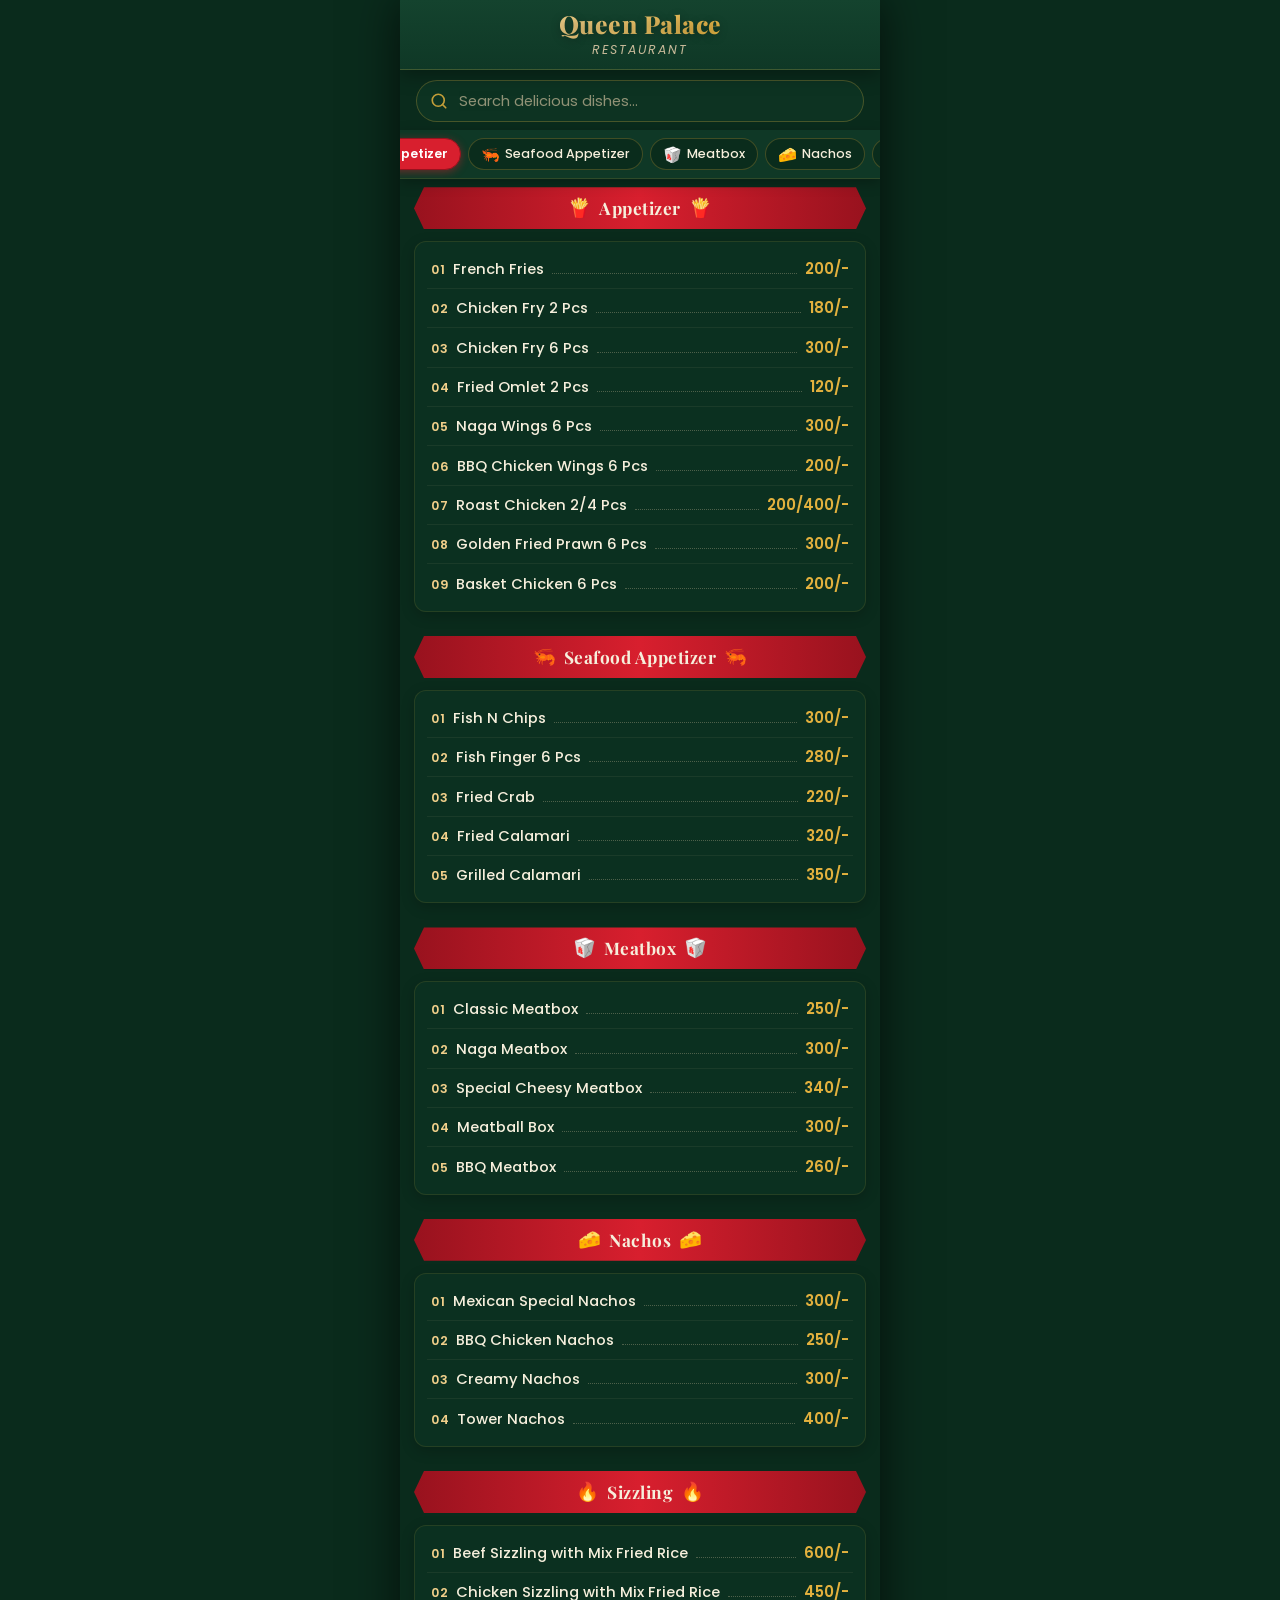
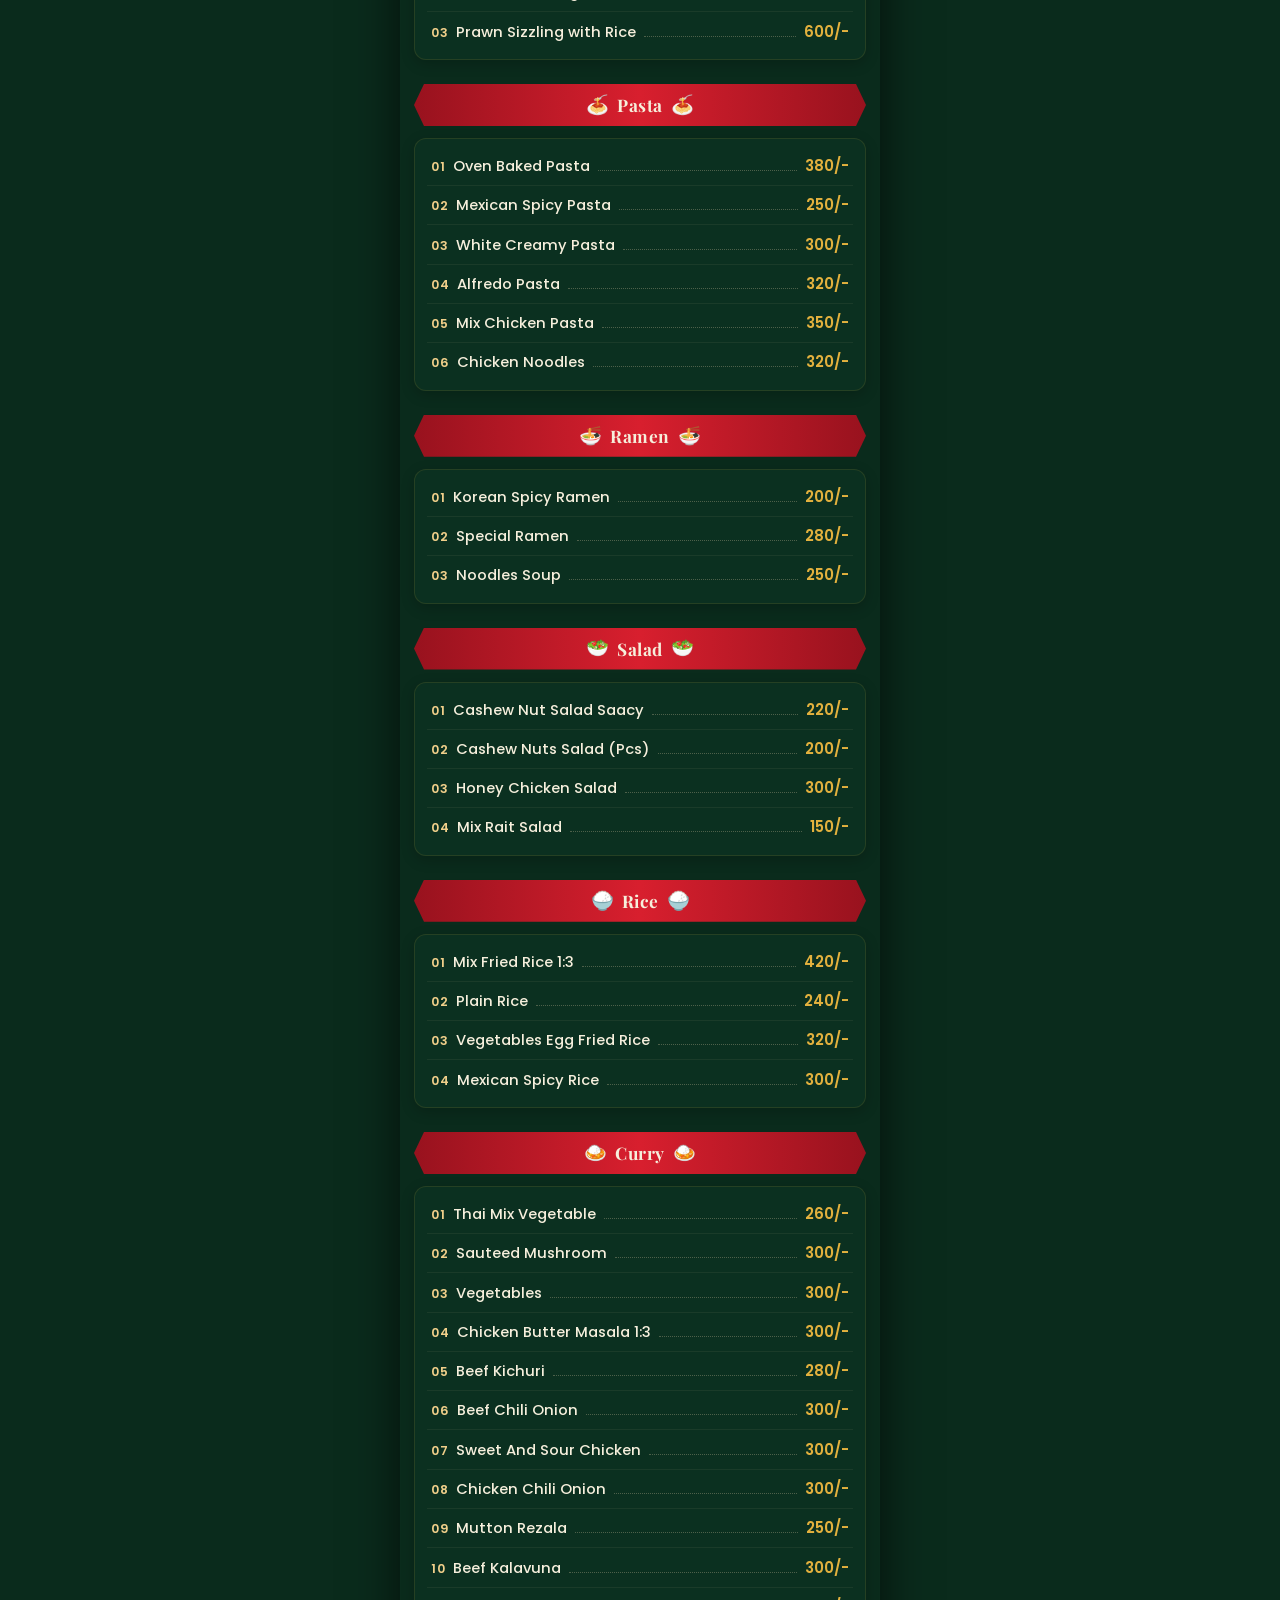
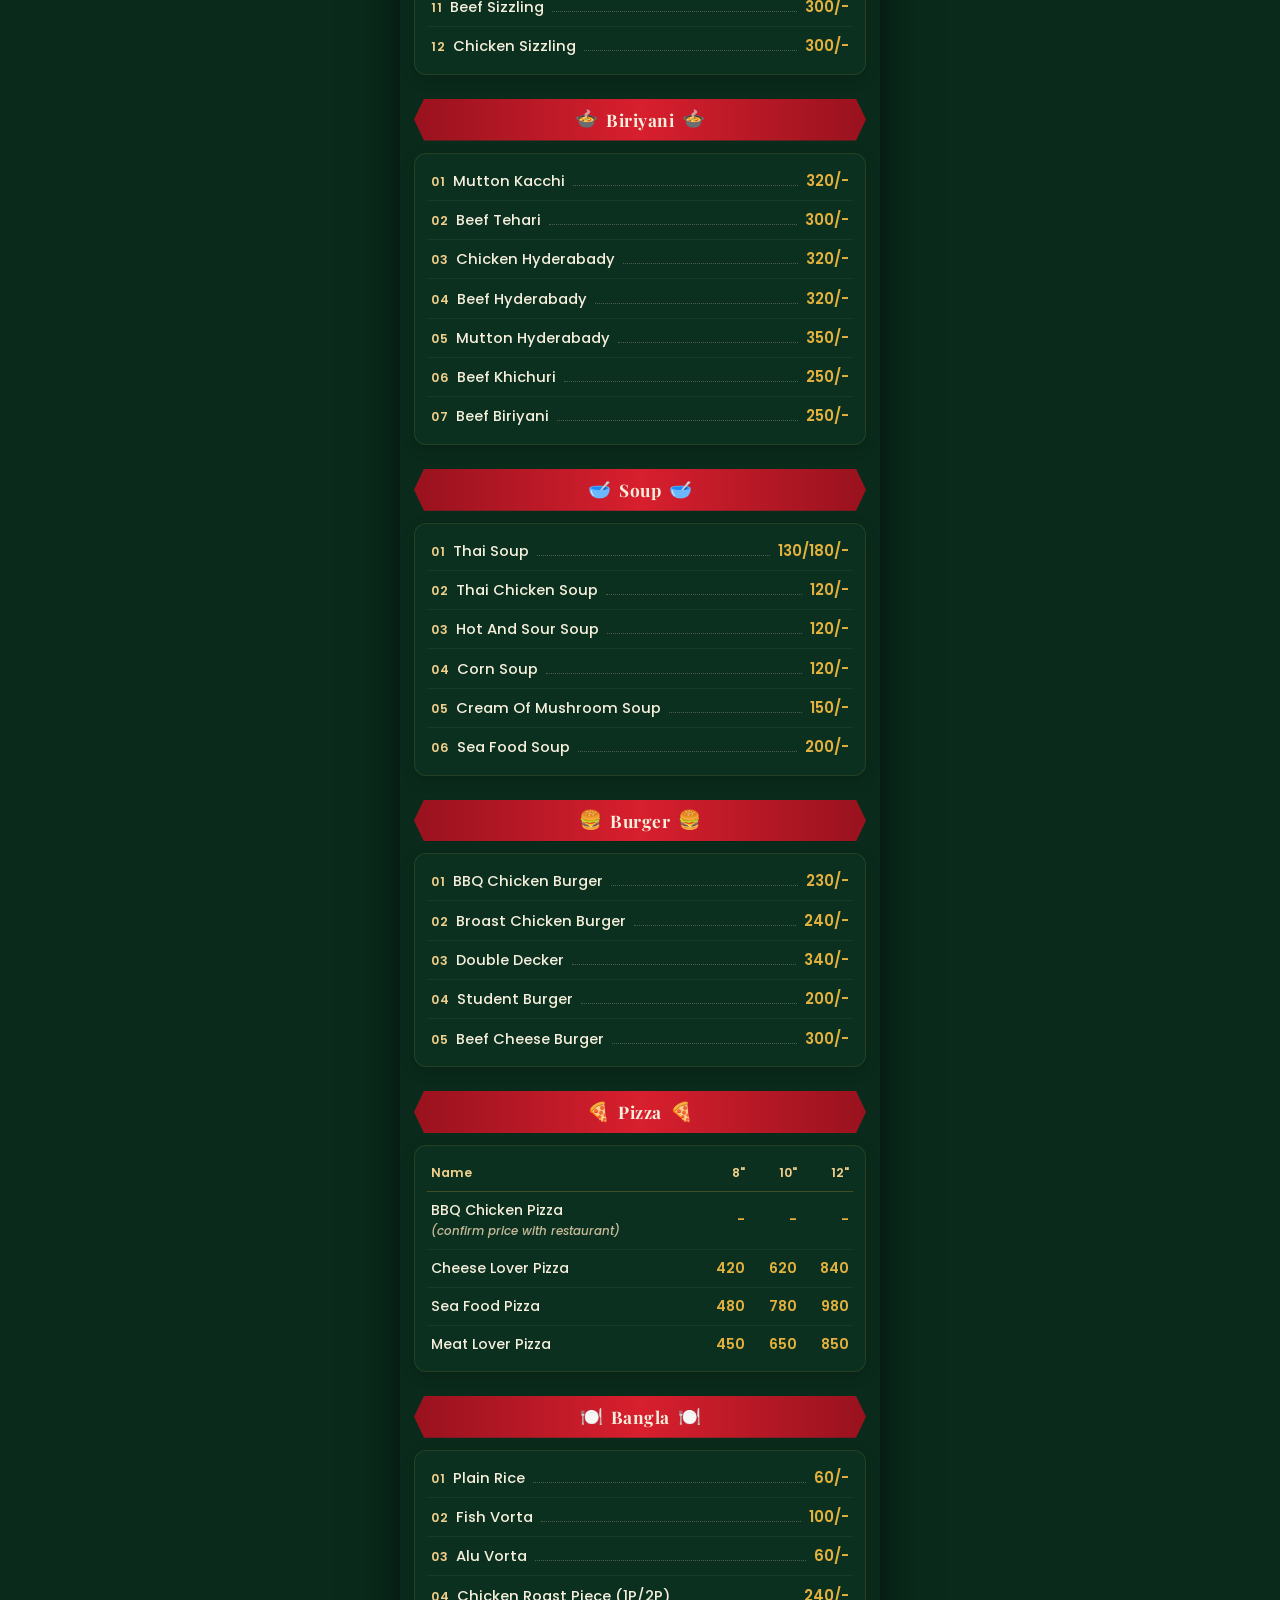
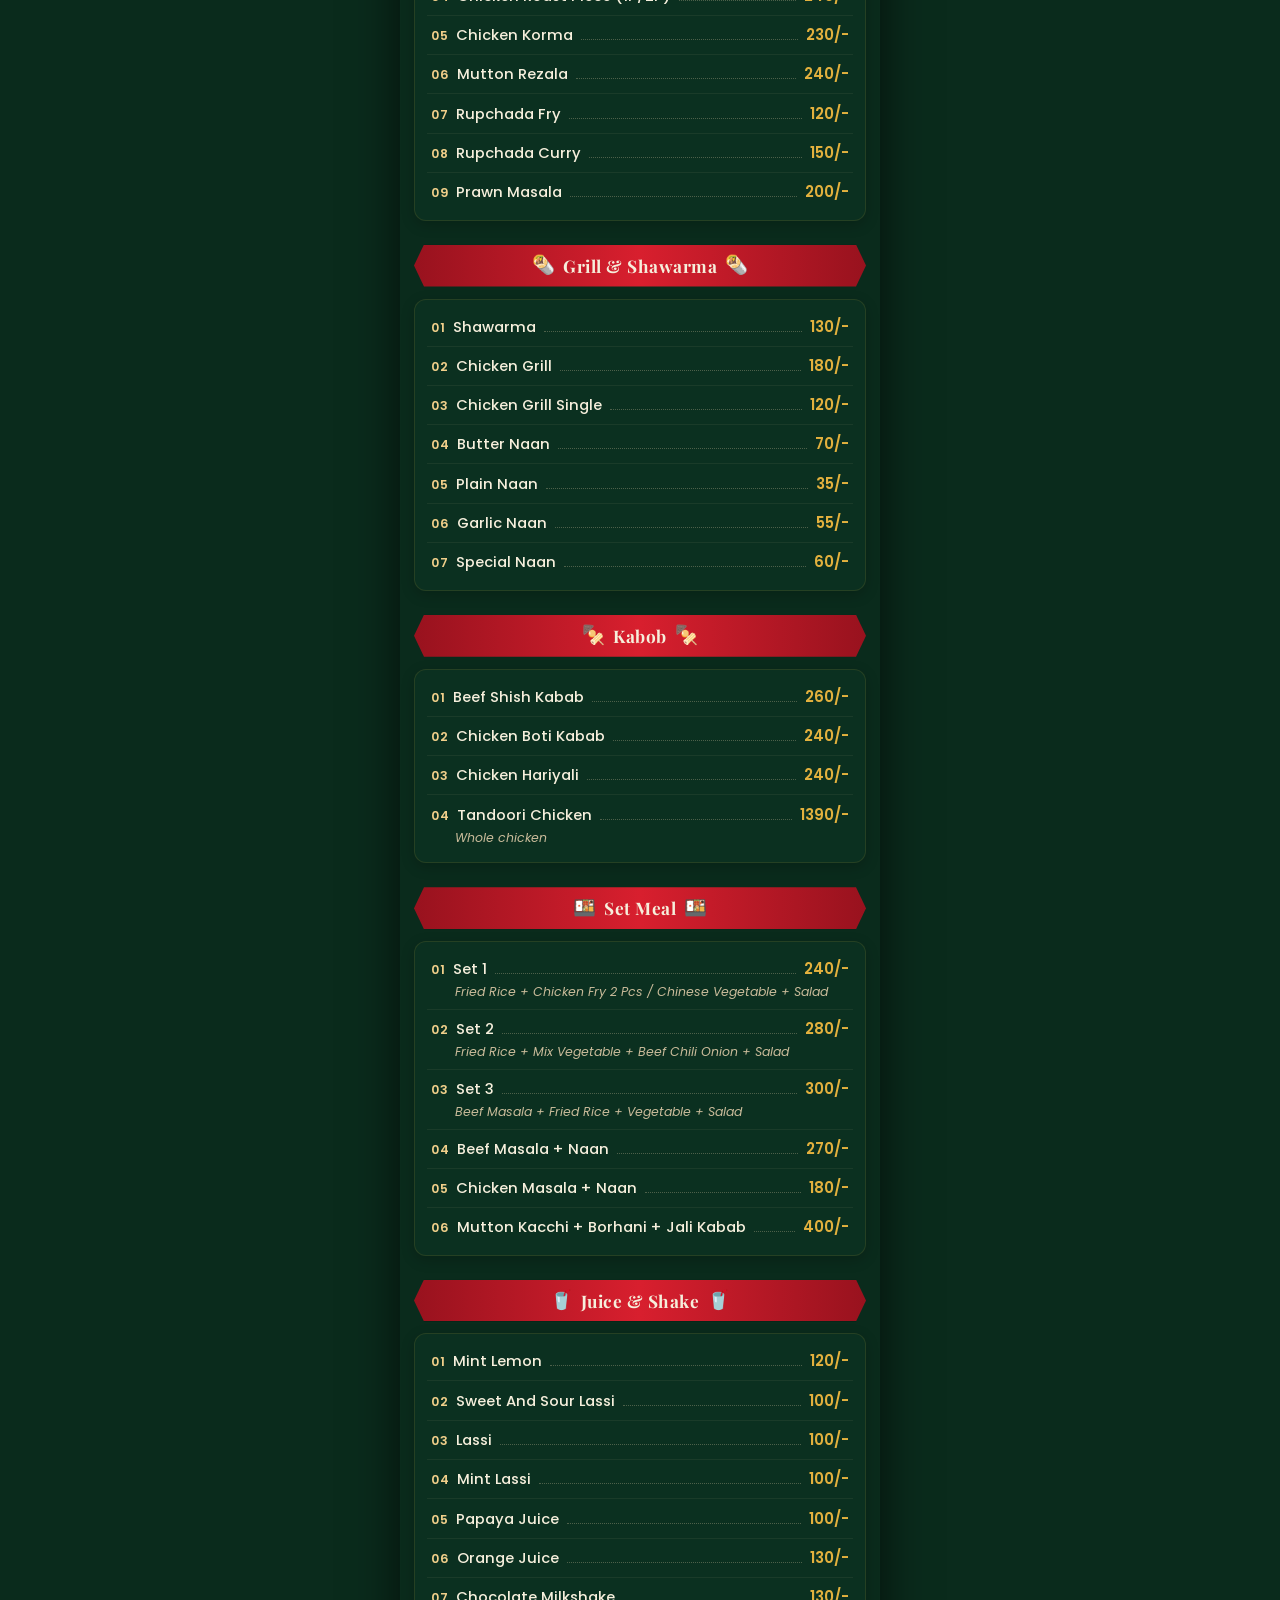
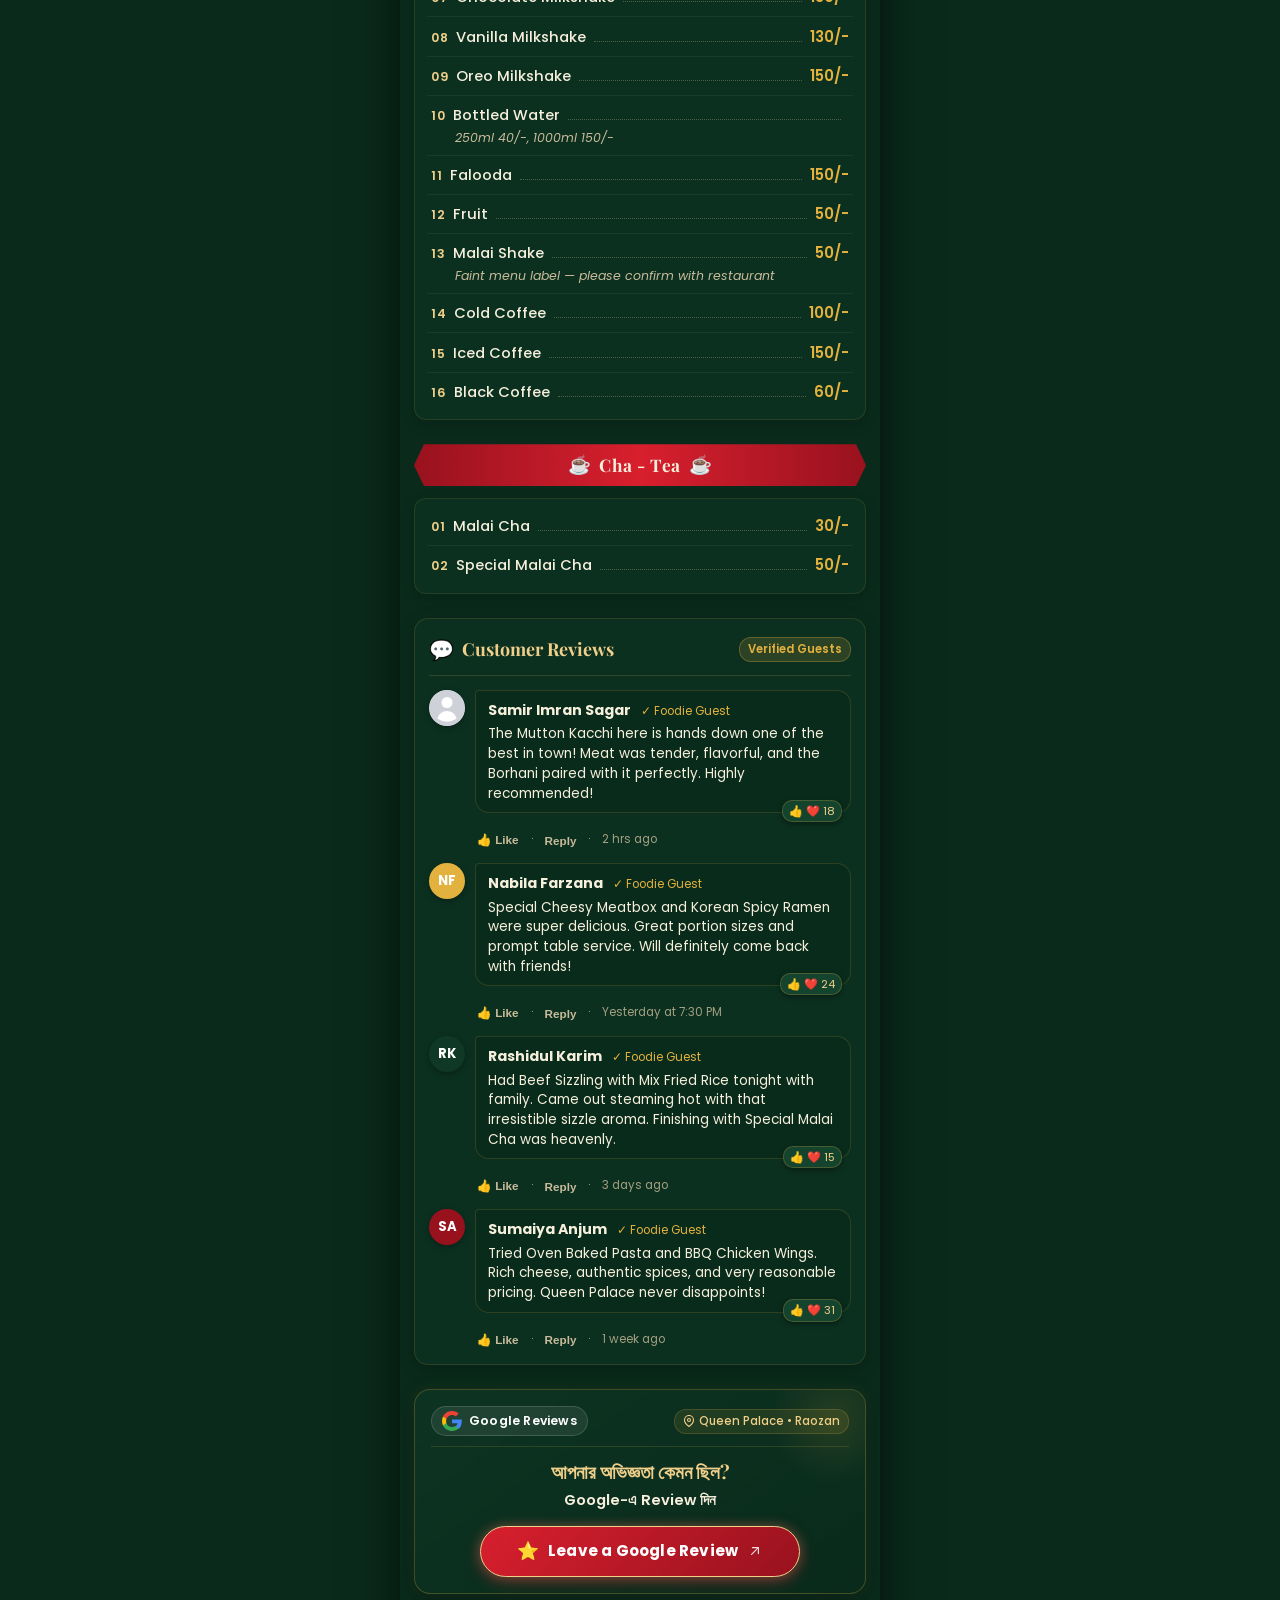
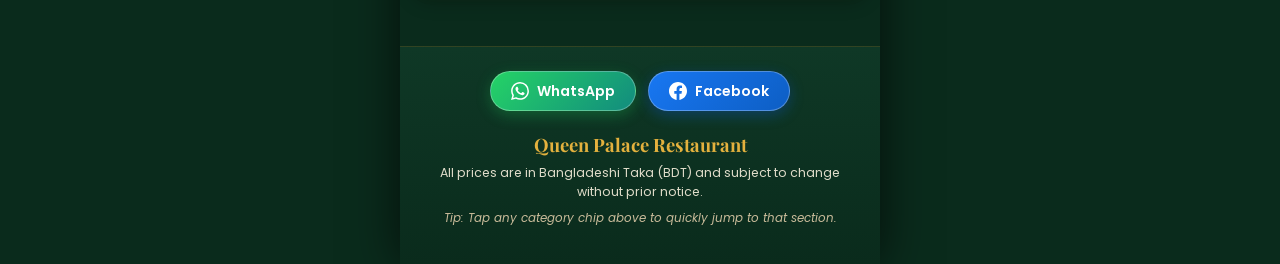
==== commit 7cbfcc3d: "refactor: replace modular architecture with inlined script Migrated from a modular TypeScript-based " ====
--- a/queen-palace-mobile-menu.html
+++ b/queen-palace-mobile-menu.html
@@ -687,31 +687,6 @@
       font-style: italic;
       display: block;
       margin-top: 2px;
-    }
-
-    .pizza-title-wrap {
-      display: inline-flex;
-      flex-direction: column;
-      vertical-align: middle;
-    }
-
-    .pizza-caption {
-      font-size: 0.74rem;
-      color: var(--cream-dim);
-      font-style: italic;
-      margin-top: 2px;
-    }
-
-    .item-thumb {
-      width: 36px;
-      height: 36px;
-      border-radius: 6px;
-      object-fit: cover;
-      margin-right: 8px;
-      border: 1px solid rgba(227, 177, 62, 0.3);
-      flex-shrink: 0;
-      vertical-align: middle;
-      display: inline-block;
     }
 
     /* Search Empty State */
@@ -1414,7 +1389,1135 @@
 
   </div>
 
-  <!-- ===== MODULAR TYPESCRIPT APPLICATION ENTRY ===== -->
-  <script type="module" src="/src/main.ts"></script>
+  <!-- ===== INLINED SCRIPT & EDITABLE DATA ===== -->
+  <script>
+    /* =========================================================================
+       VIEWPORT & SCROLL RESTORATION: ALWAYS START AT TOP (BEGINNING OF PAGE)
+       ========================================================================= */
+    if ('scrollRestoration' in history) {
+      history.scrollRestoration = 'manual';
+    }
+
+    function resetPageToTop() {
+      if (window.location.hash) {
+        try {
+          history.replaceState(null, '', window.location.pathname + window.location.search);
+        } catch (e) {}
+      }
+      const prevBehavior = document.documentElement.style.scrollBehavior;
+      document.documentElement.style.scrollBehavior = 'auto';
+      window.scrollTo(0, 0);
+      document.documentElement.scrollTop = 0;
+      document.body.scrollTop = 0;
+      document.documentElement.style.scrollBehavior = prevBehavior;
+
+      const catNav = document.getElementById('category-nav');
+      if (catNav) {
+        catNav.scrollTo({ left: 0, behavior: 'instant' });
+      }
+    }
+
+    // Immediate execution
+    resetPageToTop();
+
+    /* =========================================================================
+       RESTAURANT MENU DATA (Easily edit dish names, prices, or descriptions)
+       ========================================================================= */
+    const MENU_DATA = [
+      {
+        id: "appetizer",
+        name: "Appetizer",
+        emoji: "🍟",
+        items: [
+          { name: "French Fries", price: "200/-" },
+          { name: "Chicken Fry 2 Pcs", price: "180/-" },
+          { name: "Chicken Fry 6 Pcs", price: "300/-" },
+          { name: "Fried Omlet 2 Pcs", price: "120/-" },
+          { name: "Naga Wings 6 Pcs", price: "300/-" },
+          { name: "BBQ Chicken Wings 6 Pcs", price: "200/-" },
+          { name: "Roast Chicken 2/4 Pcs", price: "200/400/-" },
+          { name: "Golden Fried Prawn 6 Pcs", price: "300/-" },
+          { name: "Basket Chicken 6 Pcs", price: "200/-" }
+        ]
+      },
+      {
+        id: "seafood-appetizer",
+        name: "Seafood Appetizer",
+        emoji: "🦐",
+        items: [
+          { name: "Fish N Chips", price: "300/-" },
+          { name: "Fish Finger 6 Pcs", price: "280/-" },
+          { name: "Fried Crab", price: "220/-" },
+          { name: "Fried Calamari", price: "320/-" },
+          { name: "Grilled Calamari", price: "350/-" }
+        ]
+      },
+      {
+        id: "meatbox",
+        name: "Meatbox",
+        emoji: "🥡",
+        items: [
+          { name: "Classic Meatbox", price: "250/-" },
+          { name: "Naga Meatbox", price: "300/-" },
+          { name: "Special Cheesy Meatbox", price: "340/-" },
+          { name: "Meatball Box", price: "300/-" },
+          { name: "BBQ Meatbox", price: "260/-" }
+        ]
+      },
+      {
+        id: "nachos",
+        name: "Nachos",
+        emoji: "🧀",
+        items: [
+          { name: "Mexican Special Nachos", price: "300/-" },
+          { name: "BBQ Chicken Nachos", price: "250/-" },
+          { name: "Creamy Nachos", price: "300/-" },
+          { name: "Tower Nachos", price: "400/-" }
+        ]
+      },
+      {
+        id: "sizzling",
+        name: "Sizzling",
+        emoji: "🔥",
+        items: [
+          { name: "Beef Sizzling with Mix Fried Rice", price: "600/-" },
+          { name: "Chicken Sizzling with Mix Fried Rice", price: "450/-" },
+          { name: "Prawn Sizzling with Rice", price: "600/-" }
+        ]
+      },
+      {
+        id: "pasta",
+        name: "Pasta",
+        emoji: "🍝",
+        items: [
+          { name: "Oven Baked Pasta", price: "380/-" },
+          { name: "Mexican Spicy Pasta", price: "250/-" },
+          { name: "White Creamy Pasta", price: "300/-" },
+          { name: "Alfredo Pasta", price: "320/-" },
+          { name: "Mix Chicken Pasta", price: "350/-" },
+          { name: "Chicken Noodles", price: "320/-" }
+        ]
+      },
+      {
+        id: "ramen",
+        name: "Ramen",
+        emoji: "🍜",
+        items: [
+          { name: "Korean Spicy Ramen", price: "200/-" },
+          { name: "Special Ramen", price: "280/-" },
+          { name: "Noodles Soup", price: "250/-" }
+        ]
+      },
+      {
+        id: "salad",
+        name: "Salad",
+        emoji: "🥗",
+        items: [
+          { name: "Cashew Nut Salad Saacy", price: "220/-" },
+          { name: "Cashew Nuts Salad (Pcs)", price: "200/-" },
+          { name: "Honey Chicken Salad", price: "300/-" },
+          { name: "Mix Rait Salad", price: "150/-" }
+        ]
+      },
+      {
+        id: "rice",
+        name: "Rice",
+        emoji: "🍚",
+        items: [
+          { name: "Mix Fried Rice 1:3", price: "420/-" },
+          { name: "Plain Rice", price: "240/-" },
+          { name: "Vegetables Egg Fried Rice", price: "320/-" },
+          { name: "Mexican Spicy Rice", price: "300/-" }
+        ]
+      },
+      {
+        id: "curry",
+        name: "Curry",
+        emoji: "🍛",
+        items: [
+          { name: "Thai Mix Vegetable", price: "260/-" },
+          { name: "Sauteed Mushroom", price: "300/-" },
+          { name: "Vegetables", price: "300/-" },
+          { name: "Chicken Butter Masala 1:3", price: "300/-" },
+          { name: "Beef Kichuri", price: "280/-" },
+          { name: "Beef Chili Onion", price: "300/-" },
+          { name: "Sweet And Sour Chicken", price: "300/-" },
+          { name: "Chicken Chili Onion", price: "300/-" },
+          { name: "Mutton Rezala", price: "250/-" },
+          { name: "Beef Kalavuna", price: "300/-" },
+          { name: "Beef Sizzling", price: "300/-" },
+          { name: "Chicken Sizzling", price: "300/-" }
+        ]
+      },
+      {
+        id: "biriyani",
+        name: "Biriyani",
+        emoji: "🍲",
+        items: [
+          { name: "Mutton Kacchi", price: "320/-" },
+          { name: "Beef Tehari", price: "300/-" },
+          { name: "Chicken Hyderabady", price: "320/-" },
+          { name: "Beef Hyderabady", price: "320/-" },
+          { name: "Mutton Hyderabady", price: "350/-" },
+          { name: "Beef Khichuri", price: "250/-" },
+          { name: "Beef Biriyani", price: "250/-" }
+        ]
+      },
+      {
+        id: "soup",
+        name: "Soup",
+        emoji: "🥣",
+        items: [
+          { name: "Thai Soup", price: "130/180/-" },
+          { name: "Thai Chicken Soup", price: "120/-" },
+          { name: "Hot And Sour Soup", price: "120/-" },
+          { name: "Corn Soup", price: "120/-" },
+          { name: "Cream Of Mushroom Soup", price: "150/-" },
+          { name: "Sea Food Soup", price: "200/-" }
+        ]
+      },
+      {
+        id: "burger",
+        name: "Burger",
+        emoji: "🍔",
+        items: [
+          { name: "BBQ Chicken Burger", price: "230/-" },
+          { name: "Broast Chicken Burger", price: "240/-" },
+          { name: "Double Decker", price: "340/-" },
+          { name: "Student Burger", price: "200/-" },
+          { name: "Beef Cheese Burger", price: "300/-" }
+        ]
+      },
+      {
+        id: "pizza",
+        name: "Pizza",
+        emoji: "🍕",
+        type: "pizza-table",
+        pizzas: [
+          { name: "BBQ Chicken Pizza", prices: ["-", "-", "-"], note: "(confirm price with restaurant)" },
+          { name: "Cheese Lover Pizza", prices: ["420", "620", "840"] },
+          { name: "Sea Food Pizza", prices: ["480", "780", "980"] },
+          { name: "Meat Lover Pizza", prices: ["450", "650", "850"] }
+        ]
+      },
+      {
+        id: "bangla",
+        name: "Bangla",
+        emoji: "🍽️",
+        items: [
+          { name: "Plain Rice", price: "60/-" },
+          { name: "Fish Vorta", price: "100/-" },
+          { name: "Alu Vorta", price: "60/-" },
+          { name: "Chicken Roast Piece (1P/2P)", price: "240/-" },
+          { name: "Chicken Korma", price: "230/-" },
+          { name: "Mutton Rezala", price: "240/-" },
+          { name: "Rupchada Fry", price: "120/-" },
+          { name: "Rupchada Curry", price: "150/-" },
+          { name: "Prawn Masala", price: "200/-" }
+        ]
+      },
+      {
+        id: "grill-shawarma",
+        name: "Grill & Shawarma",
+        emoji: "🌯",
+        items: [
+          { name: "Shawarma", price: "130/-" },
+          { name: "Chicken Grill", price: "180/-" },
+          { name: "Chicken Grill Single", price: "120/-" },
+          { name: "Butter Naan", price: "70/-" },
+          { name: "Plain Naan", price: "35/-" },
+          { name: "Garlic Naan", price: "55/-" },
+          { name: "Special Naan", price: "60/-" }
+        ]
+      },
+      {
+        id: "kabob",
+        name: "Kabob",
+        emoji: "🍢",
+        items: [
+          { name: "Beef Shish Kabab", price: "260/-" },
+          { name: "Chicken Boti Kabab", price: "240/-" },
+          { name: "Chicken Hariyali", price: "240/-" },
+          { name: "Tandoori Chicken", price: "1390/-", desc: "Whole chicken" }
+        ]
+      },
+      {
+        id: "set-meal",
+        name: "Set Meal",
+        emoji: "🍱",
+        items: [
+          { name: "Set 1", price: "240/-", desc: "Fried Rice + Chicken Fry 2 Pcs / Chinese Vegetable + Salad" },
+          { name: "Set 2", price: "280/-", desc: "Fried Rice + Mix Vegetable + Beef Chili Onion + Salad" },
+          { name: "Set 3", price: "300/-", desc: "Beef Masala + Fried Rice + Vegetable + Salad" },
+          { name: "Beef Masala + Naan", price: "270/-" },
+          { name: "Chicken Masala + Naan", price: "180/-" },
+          { name: "Mutton Kacchi + Borhani + Jali Kabab", price: "400/-" }
+        ]
+      },
+      {
+        id: "juice-shake",
+        name: "Juice & Shake",
+        emoji: "🥤",
+        items: [
+          { name: "Mint Lemon", price: "120/-" },
+          { name: "Sweet And Sour Lassi", price: "100/-" },
+          { name: "Lassi", price: "100/-" },
+          { name: "Mint Lassi", price: "100/-" },
+          { name: "Papaya Juice", price: "100/-" },
+          { name: "Orange Juice", price: "130/-" },
+          { name: "Chocolate Milkshake", price: "130/-" },
+          { name: "Vanilla Milkshake", price: "130/-" },
+          { name: "Oreo Milkshake", price: "150/-" },
+          { name: "Bottled Water", price: "", desc: "250ml 40/-, 1000ml 150/-" },
+          { name: "Falooda", price: "150/-" },
+          { name: "Fruit", price: "50/-" },
+          { name: "Malai Shake", price: "50/-", desc: "Faint menu label — please confirm with restaurant" },
+          { name: "Cold Coffee", price: "100/-" },
+          { name: "Iced Coffee", price: "150/-" },
+          { name: "Black Coffee", price: "60/-" }
+        ]
+      },
+      {
+        id: "cha-tea",
+        name: "Cha - Tea",
+        emoji: "☕",
+        items: [
+          { name: "Malai Cha", price: "30/-" },
+          { name: "Special Malai Cha", price: "50/-" }
+        ]
+      }
+    ];
+
+    /* =========================================================================
+       CUSTOMER REVIEWS DATA (Facebook-Comment Style)
+       ========================================================================= */
+    const REVIEWS_DATA = [
+      {
+        id: 1,
+        author: "Samir Imran Sagar",
+        profileUrl: "https://m.facebook.com/samirimransagar/",
+        avatarType: "fb-default",
+        avatarBg: "#ced2d8",
+        time: "2 hrs ago",
+        text: "The Mutton Kacchi here is hands down one of the best in town! Meat was tender, flavorful, and the Borhani paired with it perfectly. Highly recommended!",
+        likes: 18,
+        liked: false
+      },
+      {
+        id: 2,
+        author: "Nabila Farzana",
+        initials: "NF",
+        avatarBg: "#e3b13e", // Gold
+        time: "Yesterday at 7:30 PM",
+        text: "Special Cheesy Meatbox and Korean Spicy Ramen were super delicious. Great portion sizes and prompt table service. Will definitely come back with friends!",
+        likes: 24,
+        liked: false
+      },
+      {
+        id: 3,
+        author: "Rashidul Karim",
+        initials: "RK",
+        avatarBg: "#0f3826", // Emerald
+        time: "3 days ago",
+        text: "Had Beef Sizzling with Mix Fried Rice tonight with family. Came out steaming hot with that irresistible sizzle aroma. Finishing with Special Malai Cha was heavenly.",
+        likes: 15,
+        liked: false
+      },
+      {
+        id: 4,
+        author: "Sumaiya Anjum",
+        initials: "SA",
+        avatarBg: "#98121e", // Burgundy
+        time: "1 week ago",
+        text: "Tried Oven Baked Pasta and BBQ Chicken Wings. Rich cheese, authentic spices, and very reasonable pricing. Queen Palace never disappoints!",
+        likes: 31,
+        liked: false
+      }
+    ];
+
+    /* =========================================================================
+       DYNAMIC MEASUREMENT FOR BUG-FREE STICKY POSITIONING (Section 5)
+       ========================================================================= */
+    function updateStickyMetrics() {
+      const header = document.querySelector('header.top');
+      const nav = document.querySelector('nav.cat-nav');
+      if (header) {
+        const hh = header.getBoundingClientRect().height;
+        document.documentElement.style.setProperty('--header-actual-h', `${hh}px`);
+      }
+      if (nav) {
+        const nh = nav.getBoundingClientRect().height;
+        document.documentElement.style.setProperty('--nav-actual-h', `${nh}px`);
+      }
+    }
+
+    // Measure immediately and on all window/font changes
+    window.addEventListener('resize', updateStickyMetrics);
+    window.addEventListener('orientationchange', updateStickyMetrics);
+    if ('fonts' in document) {
+      document.fonts.ready.then(updateStickyMetrics);
+    }
+
+    /* =========================================================================
+       DOM RENDERING ENGINE
+       ========================================================================= */
+    const catNavEl = document.getElementById('category-nav');
+    const menuSectionsEl = document.getElementById('menu-sections');
+    const reviewsListEl = document.getElementById('reviews-list');
+
+    // 1. Render Category Navigation Chips
+    function renderCategoryNav() {
+      catNavEl.innerHTML = MENU_DATA.map((cat, index) => `
+        <button type="button" class="cat-chip ${index === 0 ? 'active' : ''}" data-cat="${cat.id}">
+          <span class="chip-emoji">${cat.emoji}</span>
+          <span>${cat.name}</span>
+        </button>
+      `).join('');
+    }
+
+    // 2. Render Menu Sections and Items
+    function renderMenuSections() {
+      // Clear before search empty & reviews
+      const existingSections = menuSectionsEl.querySelectorAll('.cat-section');
+      existingSections.forEach(s => s.remove());
+
+      const searchEmptyEl = document.getElementById('search-empty');
+
+      MENU_DATA.forEach((cat, catIdx) => {
+        const sectionEl = document.createElement('section');
+        sectionEl.className = 'cat-section';
+        sectionEl.id = `cat-${cat.id}`;
+        sectionEl.setAttribute('data-category-id', cat.id);
+
+        let contentHtml = '';
+
+        if (cat.type === 'pizza-table') {
+          // Pizza Table Layout
+          contentHtml = `
+            <table class="pizza-table" aria-label="${cat.name} sizes and prices">
+              <thead>
+                <tr>
+                  <th class="col-name">Name</th>
+                  <th class="col-size">8"</th>
+                  <th class="col-size">10"</th>
+                  <th class="col-size">12"</th>
+                </tr>
+              </thead>
+              <tbody>
+                ${cat.pizzas.map(pizza => `
+                  <tr class="pizza-row" data-search-name="${pizza.name.toLowerCase()}">
+                    <td class="col-name">
+                      ${pizza.name}
+                      ${pizza.note ? `<span class="pizza-note">${pizza.note}</span>` : ''}
+                    </td>
+                    <td class="col-price">${pizza.prices[0]}</td>
+                    <td class="col-price">${pizza.prices[1]}</td>
+                    <td class="col-price">${pizza.prices[2]}</td>
+                  </tr>
+                `).join('')}
+              </tbody>
+            </table>
+          `;
+        } else {
+          // Standard Item or Combo Rows
+          contentHtml = cat.items.map((item, idx) => {
+            const numStr = String(idx + 1).padStart(2, '0');
+            const searchName = item.name.toLowerCase();
+
+            if (item.desc) {
+              return `
+                <div class="combo-row" data-search-name="${searchName}">
+                  <div class="combo-main">
+                    <span class="item-num">${numStr}</span>
+                    <span class="item-name">${item.name}</span>
+                    <span class="item-dots"></span>
+                    <span class="item-price">${item.price}</span>
+                  </div>
+                  <div class="combo-desc">${item.desc}</div>
+                </div>
+              `;
+            } else {
+              return `
+                <div class="item-row" data-search-name="${searchName}">
+                  <span class="item-num">${numStr}</span>
+                  <span class="item-name">${item.name}</span>
+                  <span class="item-dots"></span>
+                  <span class="item-price">${item.price}</span>
+                </div>
+              `;
+            }
+          }).join('');
+        }
+
+        const shineDelay = `${((catIdx * 1.3) % 6).toFixed(1)}s`;
+        sectionEl.innerHTML = `
+          <div class="cat-ribbon" style="--shine-delay: ${shineDelay};">
+            <span class="ribbon-emoji">${cat.emoji}</span>
+            <h2>${cat.name}</h2>
+            <span class="ribbon-emoji">${cat.emoji}</span>
+          </div>
+          <div class="items-container">
+            ${contentHtml}
+          </div>
+        `;
+
+        menuSectionsEl.insertBefore(sectionEl, searchEmptyEl);
+      });
+    }
+
+    // 3. Render Facebook-Style Customer Reviews
+    function renderReviews() {
+      reviewsListEl.innerHTML = REVIEWS_DATA.map(rev => {
+        const isClickable = Boolean(rev.profileUrl);
+
+        let avatarContent = '';
+        if (rev.avatarType === 'fb-default') {
+          avatarContent = `
+            <svg class="fb-default-avatar" viewBox="0 0 36 36" width="36" height="36" fill="none" xmlns="http://www.w3.org/2000/svg" aria-hidden="true">
+              <circle cx="18" cy="18" r="18" fill="#ced2d8"/>
+              <circle cx="18" cy="12.5" r="5.5" fill="#ffffff"/>
+              <path d="M8.5 28.8a17.9 17.9 0 0 0 19 0c-.8-4.5-4.8-7.8-9.5-7.8s-8.7 3.3-9.5 7.8z" fill="#ffffff"/>
+            </svg>
+          `;
+        } else {
+          avatarContent = rev.initials;
+        }
+
+        const avatarMarkup = isClickable
+          ? `<a href="${rev.profileUrl}" target="_blank" rel="noopener noreferrer" class="review-avatar review-avatar-link" style="background-color: ${rev.avatarBg || '#ced2d8'};" aria-label="Visit ${rev.author} on Facebook">${avatarContent}</a>`
+          : `<div class="review-avatar" style="background-color: ${rev.avatarBg};">${avatarContent}</div>`;
+
+        const authorMarkup = isClickable
+          ? `<a href="${rev.profileUrl}" target="_blank" rel="noopener noreferrer" class="review-author review-author-link" title="Visit ${rev.author} on Facebook">${rev.author}</a>`
+          : `<span class="review-author">${rev.author}</span>`;
+
+        return `
+          <div class="review-item ${isClickable ? 'review-item-clickable' : ''}" id="review-${rev.id}" ${isClickable ? `data-profile-url="${rev.profileUrl}" role="link" tabindex="0" title="Click review to view ${rev.author} on Facebook"` : ''}>
+            ${avatarMarkup}
+            <div class="review-bubble">
+              <div>
+                ${authorMarkup}
+                <span class="review-verified">✓ Foodie Guest</span>
+              </div>
+              <p class="review-body">${rev.text}</p>
+              <div class="review-reactions-pill">
+                <span>👍 ❤️</span>
+                <span class="reaction-count" id="rev-count-${rev.id}">${rev.likes}</span>
+              </div>
+            </div>
+          </div>
+          <div class="review-footer">
+            <button class="review-footer-btn like-btn ${rev.liked ? 'liked' : ''}" data-review-id="${rev.id}">
+              👍 Like
+            </button>
+            <span>·</span>
+            <button class="review-footer-btn reply-btn">Reply</button>
+            <span>·</span>
+            <span class="review-time">${rev.time}</span>
+          </div>
+        `;
+      }).join('');
+
+      // Add click handler for clickable review items (e.g. Samir Imran Sagar)
+      reviewsListEl.querySelectorAll('.review-item-clickable').forEach(item => {
+        const url = item.getAttribute('data-profile-url');
+        if (!url) return;
+
+        item.addEventListener('click', function(e) {
+          if (e.target.closest('a')) return; // native <a> link handles itself
+          window.open(url, '_blank', 'noopener,noreferrer');
+        });
+
+        item.addEventListener('keydown', function(e) {
+          if (e.key === 'Enter' || e.key === ' ') {
+            e.preventDefault();
+            window.open(url, '_blank', 'noopener,noreferrer');
+          }
+        });
+      });
+
+      // Add Like Click Event Handlers
+      reviewsListEl.querySelectorAll('.like-btn').forEach(btn => {
+        btn.addEventListener('click', function(e) {
+          e.stopPropagation();
+          const revId = parseInt(this.getAttribute('data-review-id'), 10);
+          const review = REVIEWS_DATA.find(r => r.id === revId);
+          if (!review) return;
+
+          review.liked = !review.liked;
+          review.likes += review.liked ? 1 : -1;
+
+          this.classList.toggle('liked', review.liked);
+          const countEl = document.getElementById(`rev-count-${revId}`);
+          if (countEl) countEl.textContent = review.likes;
+        });
+      });
+    }
+
+    /* =========================================================================
+       INTERSECTION OBSERVER: REVEAL ON SCROLL (FADE IN EFFECT)
+       ========================================================================= */
+    function setupScrollReveal() {
+      const sections = document.querySelectorAll('.cat-section');
+
+      function revealSectionItems(section) {
+        section.classList.add('is-revealed');
+        const items = section.querySelectorAll('.item-row, .combo-row, .pizza-row');
+        items.forEach((item, idx) => {
+          item.style.setProperty('--pop-delay', `${Math.min(idx * 24, 220)}ms`);
+          item.classList.add('item-fade-in', 'item-pop-in');
+        });
+      }
+
+      if (!('IntersectionObserver' in window)) {
+        sections.forEach(s => revealSectionItems(s));
+        return;
+      }
+
+      const observer = new IntersectionObserver((entries) => {
+        entries.forEach(entry => {
+          if (entry.isIntersecting) {
+            revealSectionItems(entry.target);
+            observer.unobserve(entry.target); // Reveal once, never loop
+          }
+        });
+      }, {
+        threshold: 0.08,
+        rootMargin: '0px 0px 50px 0px'
+      });
+
+      sections.forEach(s => observer.observe(s));
+    }
+
+    /* =========================================================================
+       ACTIVE CATEGORY TRACKER DURING SCROLL
+       ========================================================================= */
+    let isClickScrolling = false;
+    let clickScrollTimer = null;
+
+    function setupActiveCategoryTracking() {
+      const chips = document.querySelectorAll('.cat-chip');
+      const sections = document.querySelectorAll('.cat-section');
+
+      function highlightActiveChip() {
+        if (isClickScrolling) return;
+
+        // Current scroll reference offset right under sticky nav
+        const headerH = parseFloat(getComputedStyle(document.documentElement).getPropertyValue('--header-actual-h')) || 70;
+        const navH = parseFloat(getComputedStyle(document.documentElement).getPropertyValue('--nav-actual-h')) || 46;
+        const triggerY = window.scrollY + headerH + navH + 40;
+
+        let currentActiveId = null;
+
+        sections.forEach(section => {
+          const top = section.offsetTop;
+          const height = section.offsetHeight;
+          if (triggerY >= top && triggerY < top + height) {
+            currentActiveId = section.getAttribute('data-category-id');
+          }
+        });
+
+        // Default to first if near top
+        if (!currentActiveId && window.scrollY < 200 && sections.length > 0) {
+          currentActiveId = sections[0].getAttribute('data-category-id');
+        }
+
+        if (currentActiveId) {
+          chips.forEach(chip => {
+            const isMatch = chip.getAttribute('data-cat') === currentActiveId;
+            if (isMatch && !chip.classList.contains('active')) {
+              chip.classList.add('active');
+              // Auto-scroll chip into view horizontally inside nav container only
+              const catNav = document.getElementById('category-nav');
+              if (catNav) {
+                const targetLeft = chip.offsetLeft - (catNav.clientWidth / 2) + (chip.clientWidth / 2);
+                catNav.scrollTo({ left: targetLeft, behavior: 'smooth' });
+              }
+            } else if (!isMatch) {
+              chip.classList.remove('active');
+            }
+          });
+        }
+      }
+
+      window.addEventListener('scroll', highlightActiveChip, { passive: true });
+
+      // Handle category chip click: smooth scroll cleanly
+      chips.forEach(chip => {
+        chip.addEventListener('click', function(e) {
+          e.preventDefault();
+          const targetId = this.getAttribute('data-cat');
+          const targetSection = document.getElementById(`cat-${targetId}`);
+          if (!targetSection) return;
+
+          // Mark active
+          chips.forEach(c => c.classList.remove('active'));
+          this.classList.add('active');
+          const catNav = document.getElementById('category-nav');
+          if (catNav) {
+            const targetLeft = this.offsetLeft - (catNav.clientWidth / 2) + (this.clientWidth / 2);
+            catNav.scrollTo({ left: targetLeft, behavior: 'smooth' });
+          }
+
+          isClickScrolling = true;
+          clearTimeout(clickScrollTimer);
+
+          targetSection.scrollIntoView({ behavior: 'smooth' });
+
+          clickScrollTimer = setTimeout(() => {
+            isClickScrolling = false;
+          }, 700);
+        });
+      });
+    }
+
+    /* =========================================================================
+       REAL-TIME SEARCH FILTERING
+       ========================================================================= */
+    function setupSearch() {
+      const searchInput = document.getElementById('menu-search');
+      const clearBtn = document.getElementById('search-clear');
+      const searchEmpty = document.getElementById('search-empty');
+      const resetBtn = document.getElementById('reset-search-btn');
+      const catNav = document.getElementById('category-nav');
+
+      function filterMenu() {
+        const query = searchInput.value.trim().toLowerCase();
+        clearBtn.style.display = query.length > 0 ? 'block' : 'none';
+
+        if (query === '') {
+          // Reset all items & sections
+          document.querySelectorAll('.cat-section').forEach(s => {
+            s.style.display = '';
+            s.querySelectorAll('.item-row, .combo-row, .pizza-row').forEach((row, idx) => {
+              const wasHidden = row.style.display === 'none';
+              row.style.display = '';
+              if (wasHidden) {
+                row.classList.remove('item-fade-in', 'item-pop-in');
+                void row.offsetWidth; // Force CSS animation restart
+                row.style.setProperty('--pop-delay', `${Math.min(idx * 18, 160)}ms`);
+                row.classList.add('item-fade-in', 'item-pop-in');
+              }
+            });
+          });
+          searchEmpty.style.display = 'none';
+          catNav.style.display = 'flex';
+          updateStickyMetrics();
+          return;
+        }
+
+        // Hide category nav while actively searching
+        catNav.style.display = 'none';
+
+        let totalMatches = 0;
+        const sections = document.querySelectorAll('.cat-section');
+
+        sections.forEach(section => {
+          const rows = section.querySelectorAll('.item-row, .combo-row, .pizza-row');
+          let sectionMatches = 0;
+
+          rows.forEach(row => {
+            const name = row.getAttribute('data-search-name') || '';
+            if (name.includes(query)) {
+              row.style.display = '';
+              sectionMatches++;
+
+              // Trigger smooth fade-in animation on matching filtered items
+              row.classList.remove('item-fade-in', 'item-pop-in');
+              void row.offsetWidth; // Force CSS animation restart
+              row.style.setProperty('--pop-delay', `${Math.min(sectionMatches * 20, 180)}ms`);
+              row.classList.add('item-fade-in', 'item-pop-in');
+            } else {
+              row.style.display = 'none';
+              row.classList.remove('item-fade-in', 'item-pop-in');
+            }
+          });
+
+          if (sectionMatches > 0) {
+            section.style.display = '';
+            section.classList.add('is-revealed');
+            totalMatches += sectionMatches;
+          } else {
+            section.style.display = 'none';
+          }
+        });
+
+        searchEmpty.style.display = totalMatches === 0 ? 'block' : 'none';
+        updateStickyMetrics();
+      }
+
+      const searchContainer = document.querySelector('.search-container');
+
+      searchInput.addEventListener('focus', () => {
+        if (searchContainer) searchContainer.classList.add('is-focused');
+      });
+
+      searchInput.addEventListener('blur', () => {
+        if (searchContainer) searchContainer.classList.remove('is-focused');
+      });
+
+      searchInput.addEventListener('input', filterMenu);
+
+      clearBtn.addEventListener('click', () => {
+        searchInput.value = '';
+        searchInput.focus();
+        filterMenu();
+      });
+
+      resetBtn.addEventListener('click', () => {
+        searchInput.value = '';
+        filterMenu();
+        window.scrollTo({ top: 0, behavior: 'smooth' });
+      });
+    }
+
+    /* =========================================================================
+       FLOATING BACK TO TOP BUTTON
+       ========================================================================= */
+    function setupBackToTop() {
+      const bttBtn = document.getElementById('back-to-top');
+
+      window.addEventListener('scroll', () => {
+        if (window.scrollY > 480) {
+          bttBtn.classList.add('visible');
+        } else {
+          bttBtn.classList.remove('visible');
+        }
+      }, { passive: true });
+
+      bttBtn.addEventListener('click', () => {
+        window.scrollTo({ top: 0, behavior: 'smooth' });
+      });
+    }
+
+    /* =========================================================================
+       FOOD-FALLING ENTRANCE SHOWER ANIMATION (EMOJIS)
+       ========================================================================= */
+    const FOOD_ITEMS_CONFIG = [
+      {
+        emoji: '🍔',
+        name: 'Gourmet Burger',
+        rotRange: [-14, 14],
+        driftRange: [-12, 12],
+        durationRange: [3.4, 4.0],
+        sizeDesktop: 46,
+        sizeMobile: 36
+      },
+      {
+        emoji: '🍗',
+        name: 'Crispy Chicken',
+        rotRange: [-18, 18],
+        driftRange: [-14, 14],
+        durationRange: [3.4, 4.0],
+        sizeDesktop: 46,
+        sizeMobile: 36
+      },
+      {
+        emoji: '🍕',
+        name: 'Pizza Slice',
+        rotRange: [-16, 16],
+        driftRange: [-12, 12],
+        durationRange: [3.3, 3.9],
+        sizeDesktop: 46,
+        sizeMobile: 36
+      },
+      {
+        emoji: '🍟',
+        name: 'French Fries',
+        rotRange: [-12, 12],
+        driftRange: [-12, 12],
+        durationRange: [3.4, 4.0],
+        sizeDesktop: 46,
+        sizeMobile: 36
+      },
+      {
+        emoji: '☕',
+        name: 'Hot Cha & Coffee',
+        rotRange: [-8, 8],
+        driftRange: [-10, 10],
+        durationRange: [3.5, 4.1],
+        sizeDesktop: 44,
+        sizeMobile: 34
+      },
+      {
+        emoji: '🧃',
+        name: 'Fruit Juice Box',
+        rotRange: [-10, 10],
+        driftRange: [-10, 10],
+        durationRange: [3.4, 4.0],
+        sizeDesktop: 44,
+        sizeMobile: 34
+      },
+      {
+        emoji: '🍮',
+        name: 'Custard Dessert',
+        rotRange: [-8, 8],
+        driftRange: [-10, 10],
+        durationRange: [3.5, 4.1],
+        sizeDesktop: 44,
+        sizeMobile: 34
+      },
+      {
+        emoji: '🥗',
+        name: 'Fresh Salad',
+        rotRange: [-14, 14],
+        driftRange: [-12, 12],
+        durationRange: [3.4, 4.0],
+        sizeDesktop: 46,
+        sizeMobile: 36
+      },
+      {
+        emoji: '🥘',
+        name: 'Biriyani & Curry Pan',
+        rotRange: [-10, 10],
+        driftRange: [-12, 12],
+        durationRange: [3.3, 3.9],
+        sizeDesktop: 46,
+        sizeMobile: 36
+      },
+      {
+        emoji: '🧁',
+        name: 'Cupcake Sweet',
+        rotRange: [-12, 12],
+        driftRange: [-10, 10],
+        durationRange: [3.5, 4.1],
+        sizeDesktop: 44,
+        sizeMobile: 34
+      },
+      {
+        emoji: '🧇',
+        name: 'Waffle Dessert',
+        rotRange: [-14, 14],
+        driftRange: [-12, 12],
+        durationRange: [3.4, 4.0],
+        sizeDesktop: 44,
+        sizeMobile: 34
+      },
+      {
+        emoji: '🌯',
+        name: 'Shawarma & Wrap',
+        rotRange: [-16, 16],
+        driftRange: [-12, 12],
+        durationRange: [3.3, 3.9],
+        sizeDesktop: 46,
+        sizeMobile: 36
+      },
+      {
+        emoji: '🥡',
+        name: 'Meatbox Takeout',
+        rotRange: [-10, 10],
+        driftRange: [-10, 10],
+        durationRange: [3.4, 4.0],
+        sizeDesktop: 44,
+        sizeMobile: 34
+      },
+      {
+        emoji: '🧋',
+        name: 'Boba & Shake',
+        rotRange: [-8, 8],
+        driftRange: [-10, 10],
+        durationRange: [3.5, 4.1],
+        sizeDesktop: 44,
+        sizeMobile: 34
+      },
+      {
+        emoji: '🍿',
+        name: 'Popcorn Snack',
+        rotRange: [-14, 14],
+        driftRange: [-12, 12],
+        durationRange: [3.4, 4.0],
+        sizeDesktop: 44,
+        sizeMobile: 34
+      },
+      {
+        emoji: '🧂',
+        name: 'Salt & Spice',
+        rotRange: [-12, 12],
+        driftRange: [-10, 10],
+        durationRange: [3.5, 4.2],
+        sizeDesktop: 40,
+        sizeMobile: 32
+      }
+    ];
+
+    let foodAnimationStarted = false;
+
+    function runEntranceAnimation() {
+      // Clean up legacy curtain container if present
+      const curtain = document.getElementById('entrance-curtain');
+      if (curtain) {
+        curtain.remove();
+      }
+
+      // Check prefers-reduced-motion: if enabled, disable effect entirely
+      if (window.matchMedia && window.matchMedia('(prefers-reduced-motion: reduce)').matches) {
+        return;
+      }
+
+      // Ensure animation only runs once per page enter
+      if (foodAnimationStarted) return;
+      foodAnimationStarted = true;
+
+      // STEP 1: The website loads normally.
+      // STEP 2: Wait approximately 2 seconds before starting the food animation.
+      setTimeout(() => {
+        startFoodFallingAnimation();
+      }, 2000);
+    }
+
+    function startFoodFallingAnimation() {
+      // STEP 3: After the 2-second delay, start the food animation.
+      const overlay = document.createElement('div');
+      overlay.id = 'food-shower-overlay';
+      overlay.setAttribute('aria-hidden', 'true');
+      document.body.appendChild(overlay);
+
+      const isMobile = window.innerWidth < 640;
+
+      // Create a deck where every emoji appears EXACTLY TWICE (16 emojis x 2 = 32 items)
+      // Shuffle wave 1 and wave 2 separately with Fisher-Yates so each emoji appears once in wave 1 and once in wave 2,
+      // guaranteeing spacing and preventing immediate repeats.
+      function shuffleArray(arr) {
+        const copy = [...arr];
+        for (let i = copy.length - 1; i > 0; i--) {
+          const j = Math.floor(Math.random() * (i + 1));
+          [copy[i], copy[j]] = [copy[j], copy[i]];
+        }
+        return copy;
+      }
+
+      const wave1 = shuffleArray(FOOD_ITEMS_CONFIG);
+      const wave2 = shuffleArray(FOOD_ITEMS_CONFIG);
+      // Ensure the first item of wave 2 is not the same as the last item of wave 1
+      if (wave1[wave1.length - 1].emoji === wave2[0].emoji && wave2.length > 1) {
+        [wave2[0], wave2[1]] = [wave2[1], wave2[0]];
+      }
+
+      const exactDeck = [...wave1, ...wave2]; // Exactly 32 items
+      const totalItems = exactDeck.length;
+
+      // Staggered spawning: ~190ms interval so all 32 items fall smoothly without GPU congestion
+      const spawnIntervalMs = isMobile ? 210 : 190;
+      let activeItemsCount = 0;
+      let currentItemIndex = 0;
+
+      // Zone-based distribution prevents items from clumping in the same column
+      const zoneCount = isMobile ? 8 : 12;
+      let lastZone = -1;
+
+      function pickZone() {
+        let zone;
+        do {
+          zone = Math.floor(Math.random() * zoneCount);
+        } while (zone === lastZone && zoneCount > 1);
+        lastZone = zone;
+        return zone;
+      }
+
+      function spawnFoodItem() {
+        if (!overlay || !overlay.parentNode) return;
+        if (currentItemIndex >= totalItems) return;
+
+        const config = exactDeck[currentItemIndex++];
+        const zone = pickZone();
+        const zoneWidth = 84 / zoneCount;
+        const startXPercent = 8 + (zone * zoneWidth) + (Math.random() * (zoneWidth * 0.7));
+
+        // Subtle horizontal drift during descent
+        const driftPx = Math.round(config.driftRange[0] + Math.random() * (config.driftRange[1] - config.driftRange[0]));
+
+        // Rotation variation
+        const rotStart = config.rotRange[0] + Math.random() * (config.rotRange[1] - config.rotRange[0]);
+        const rotDelta = (Math.random() - 0.5) * (config.rotRange[1] - config.rotRange[0]) * 1.5;
+        const rotEnd = rotStart + rotDelta;
+
+        // Size scaling
+        const baseSize = isMobile ? config.sizeMobile : config.sizeDesktop;
+        const size = Math.round(baseSize * (0.92 + Math.random() * 0.16));
+
+        // Speed / Duration
+        const duration = config.durationRange[0] + Math.random() * (config.durationRange[1] - config.durationRange[0]);
+
+        // STEP 4: Food emojis begin appearing from ABOVE the top edge of the screen
+        const item = document.createElement('div');
+        item.className = 'food-shower-item';
+        item.style.width = `${size}px`;
+        item.style.height = `${size}px`;
+        item.style.setProperty('--item-font-size', `${size}px`);
+        item.style.setProperty('--item-left', `${startXPercent.toFixed(1)}%`);
+        item.style.setProperty('--drift-x', `${driftPx}px`);
+        item.style.setProperty('--rot-start', `${rotStart.toFixed(1)}deg`);
+        item.style.setProperty('--rot-end', `${rotEnd.toFixed(1)}deg`);
+        item.style.animationDuration = `${duration.toFixed(2)}s`;
+
+        // Render emoji with clean accessible label
+        const emojiSpan = document.createElement('span');
+        emojiSpan.className = 'food-emoji';
+        emojiSpan.textContent = config.emoji;
+        emojiSpan.title = config.name;
+
+        item.appendChild(emojiSpan);
+        overlay.appendChild(item);
+        activeItemsCount++;
+
+        // STEP 5 & 6: Items fall vertically across screen, continue beyond bottom edge, and disappear
+        item.addEventListener('animationend', () => {
+          item.remove();
+          activeItemsCount--;
+          // STEP 8: When all 32 items finish falling, remove overlay container
+          if (currentItemIndex >= totalItems && activeItemsCount <= 0 && overlay.parentNode) {
+            overlay.remove();
+          }
+        });
+      }
+
+      // First item appears at 2.0s mark
+      spawnFoodItem();
+
+      // STEP 7: Spawn all 32 items in smooth sequence
+      const spawnTimer = setInterval(() => {
+        if (currentItemIndex >= totalItems) {
+          clearInterval(spawnTimer);
+          return;
+        }
+        spawnFoodItem();
+      }, spawnIntervalMs);
+
+      // Failsafe cleanup: after ~12 seconds from start, clean up overlay if not already removed
+      setTimeout(() => {
+        if (overlay && overlay.parentNode) {
+          overlay.remove();
+        }
+      }, (totalItems * spawnIntervalMs) + 6000);
+    }
+
+    /* =========================================================================
+       INITIALIZE APP
+       ========================================================================= */
+    document.addEventListener('DOMContentLoaded', () => {
+      resetPageToTop();
+      renderCategoryNav();
+      renderMenuSections();
+      renderReviews();
+      updateStickyMetrics();
+      setupScrollReveal();
+      setupActiveCategoryTracking();
+      setupSearch();
+      setupBackToTop();
+      runEntranceAnimation();
+      setTimeout(resetPageToTop, 20);
+      setTimeout(resetPageToTop, 150);
+    });
+
+    // Final metric update and ensure scroll starts at top
+    window.addEventListener('load', () => {
+      resetPageToTop();
+      updateStickyMetrics();
+    });
+
+    window.addEventListener('pageshow', () => {
+      resetPageToTop();
+    });
+  </script>
 </body>
 </html>
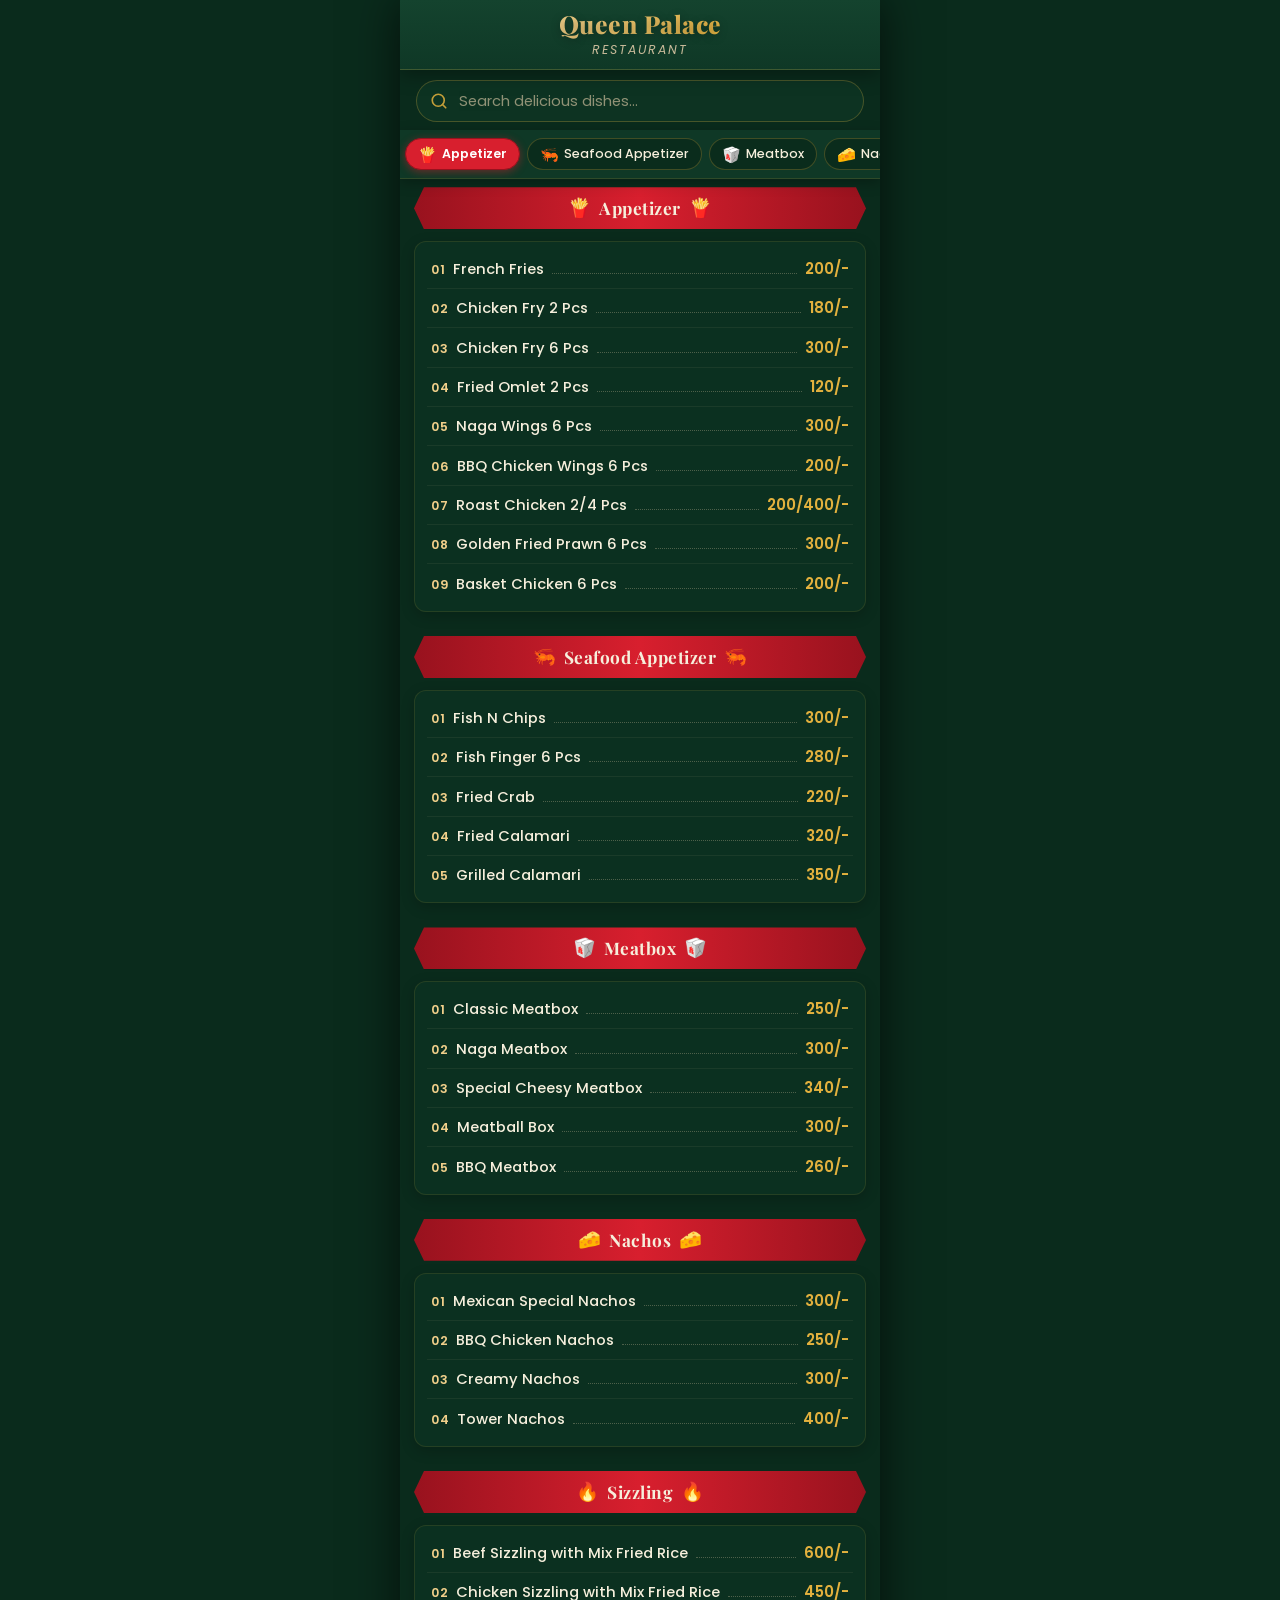
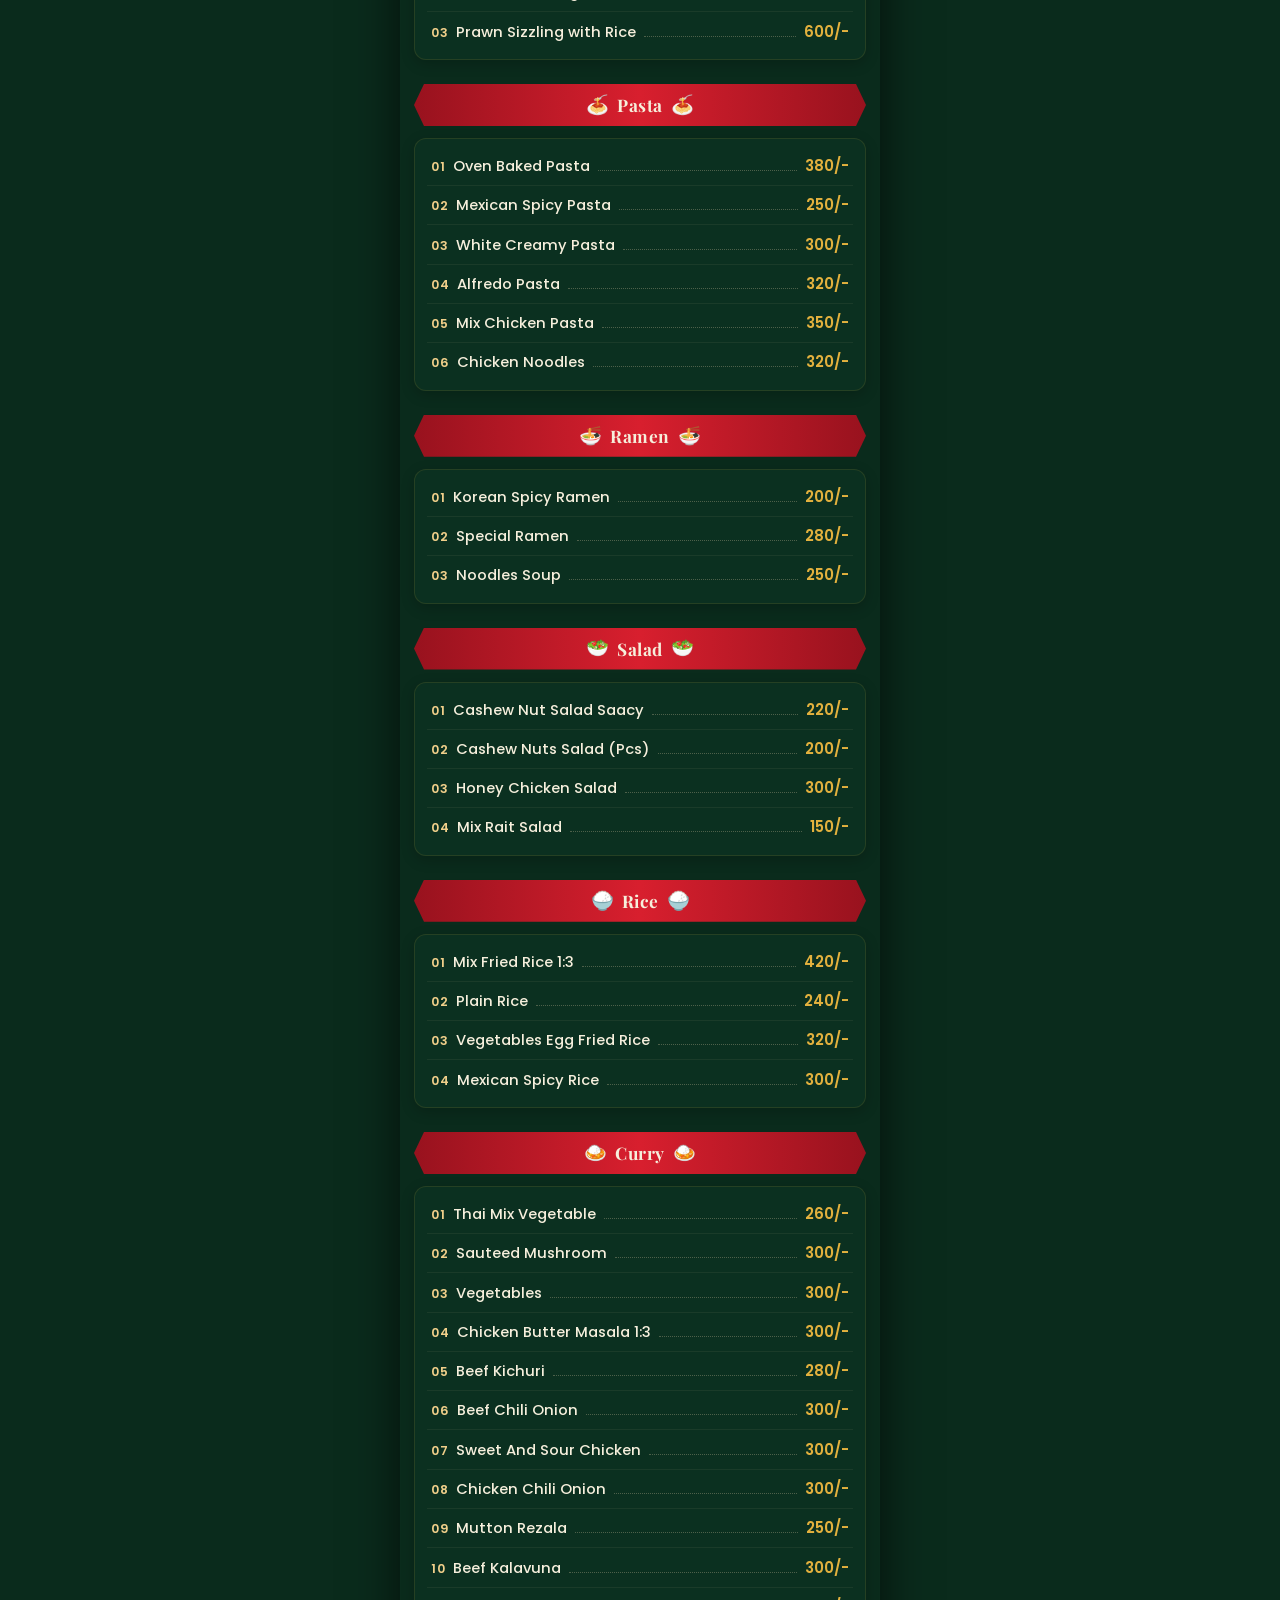
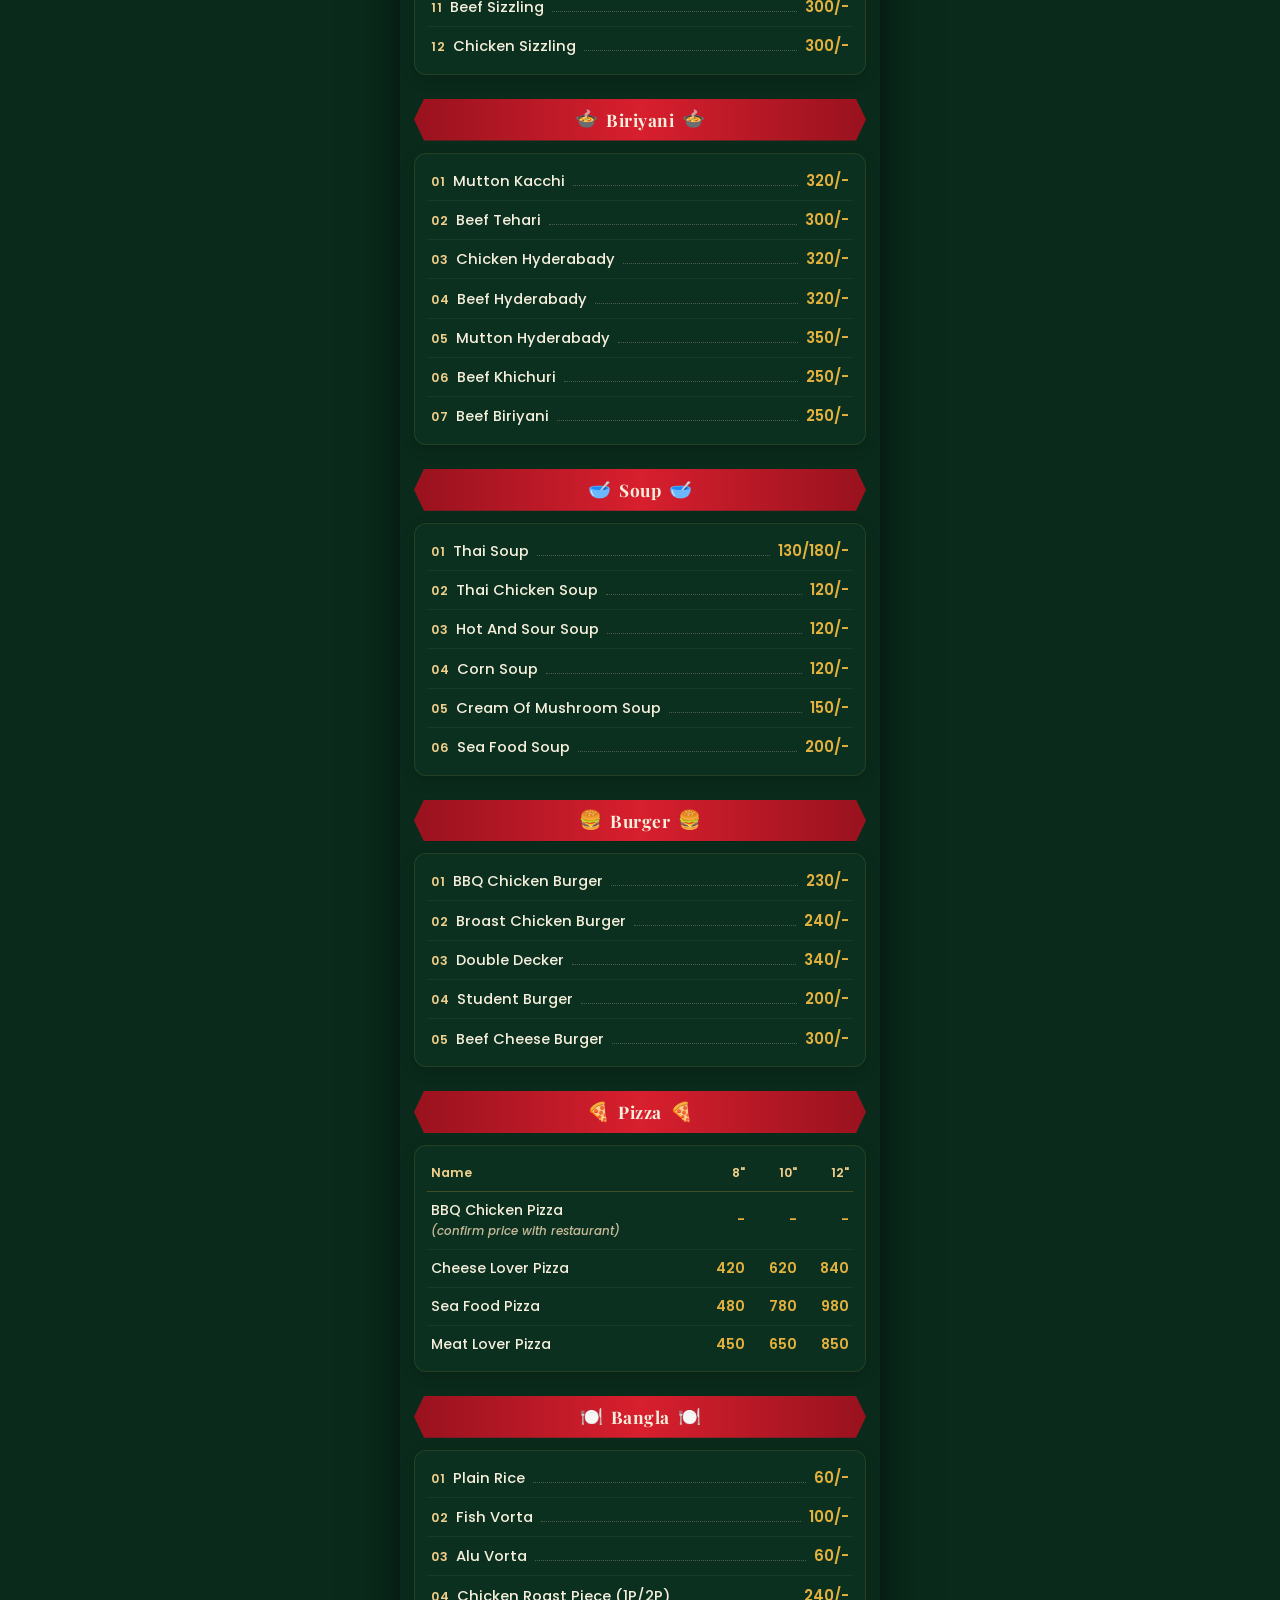
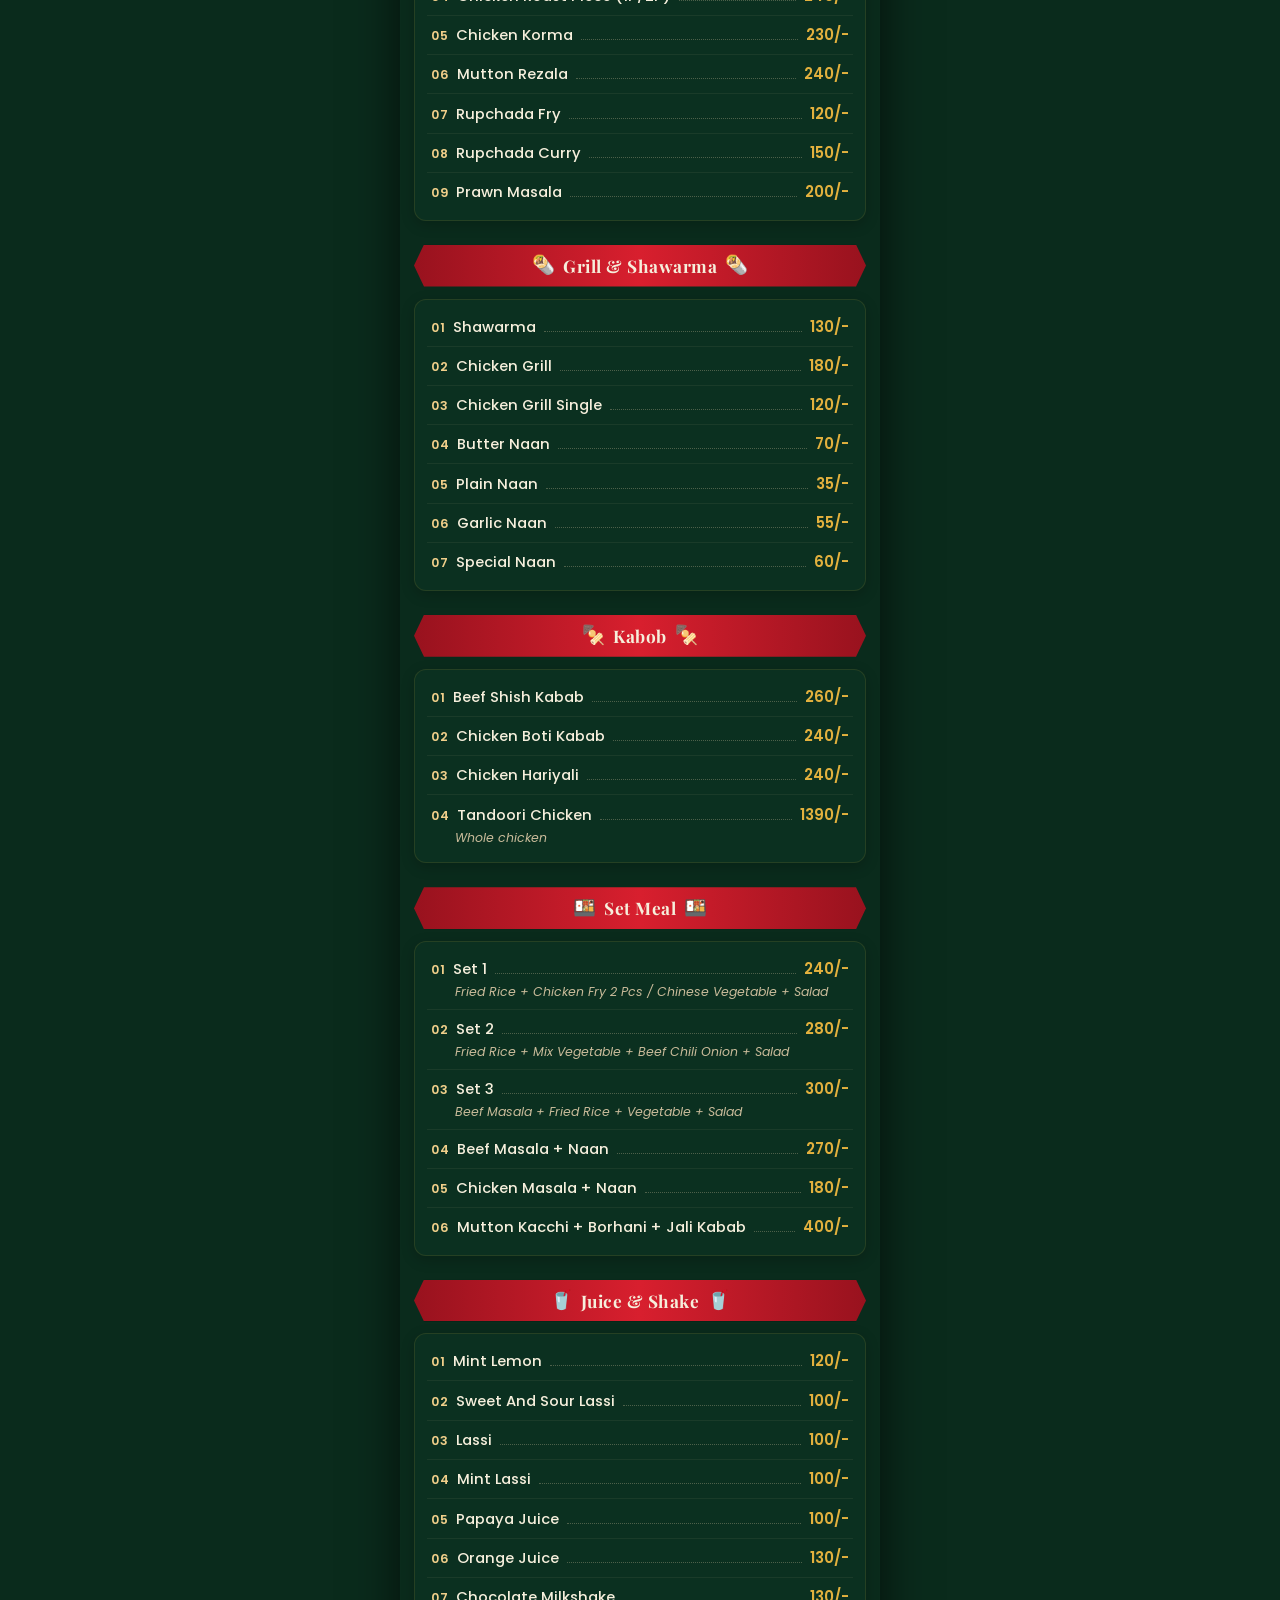
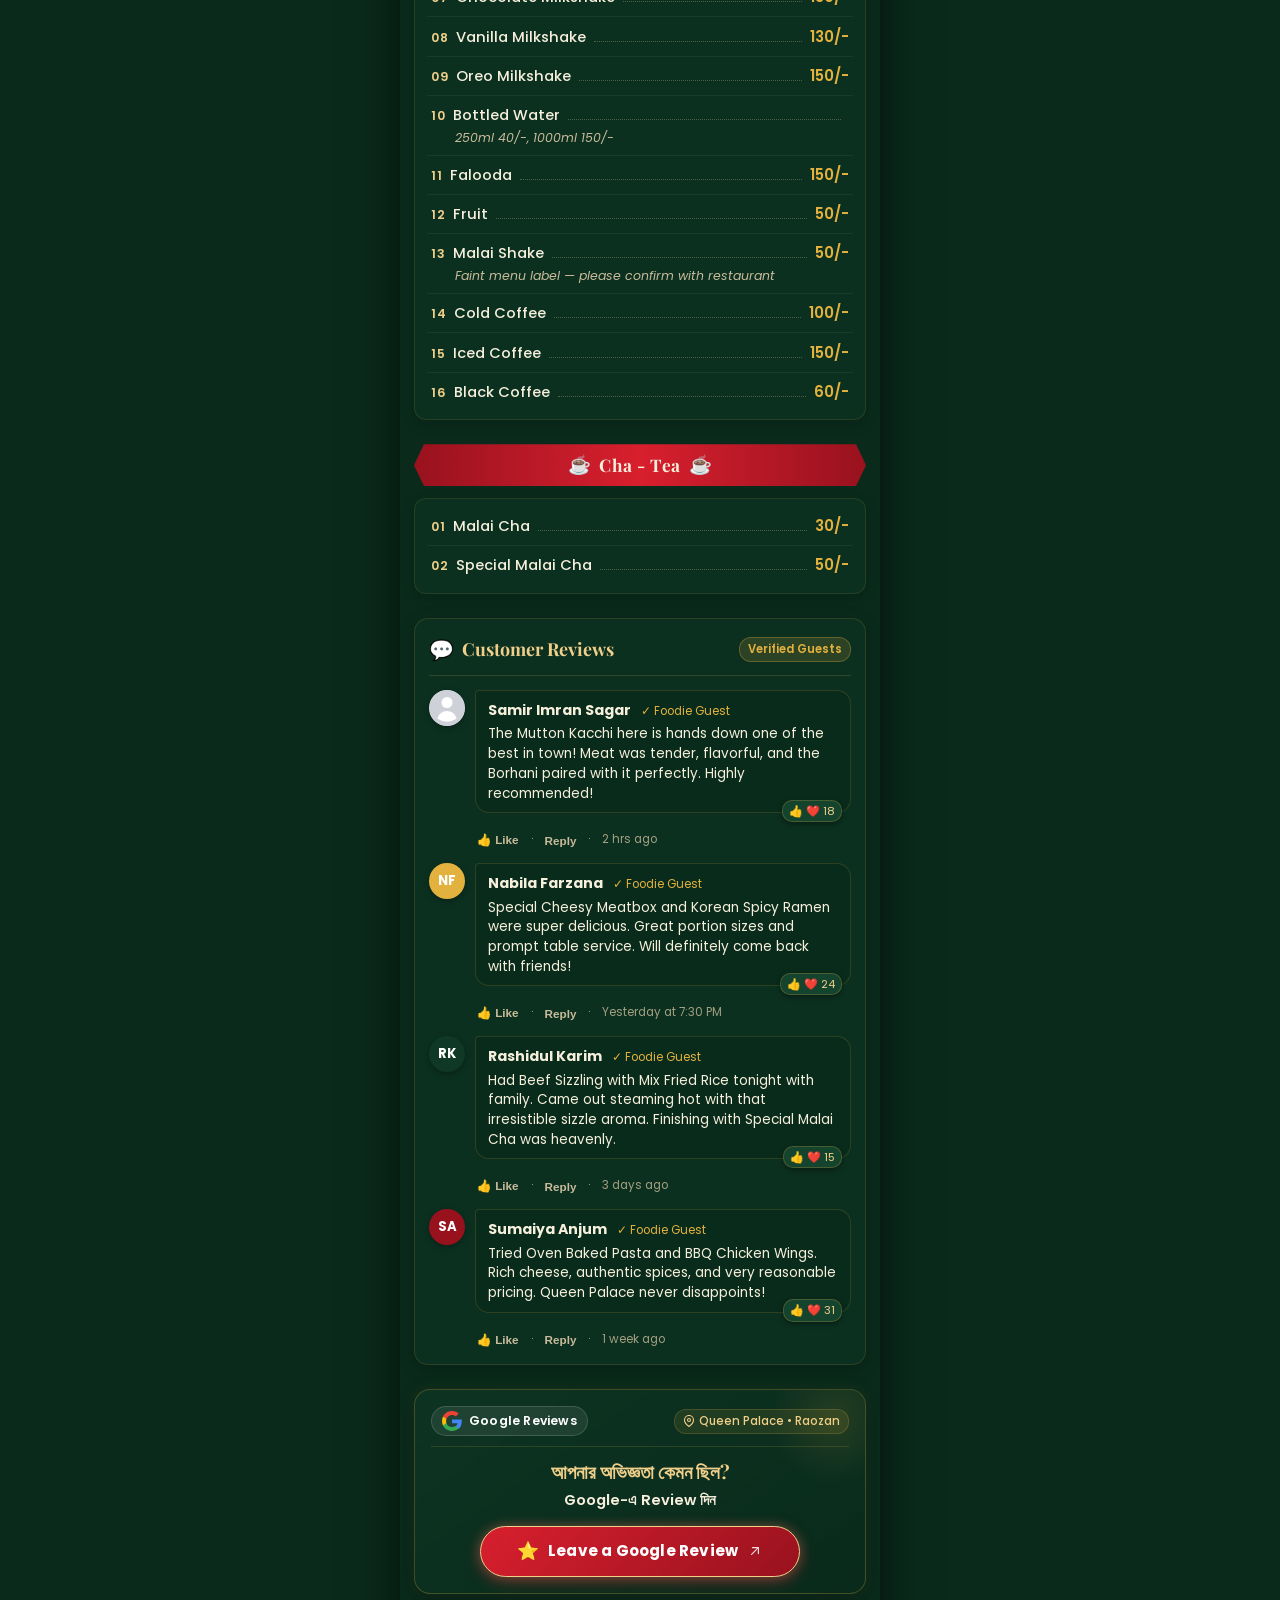
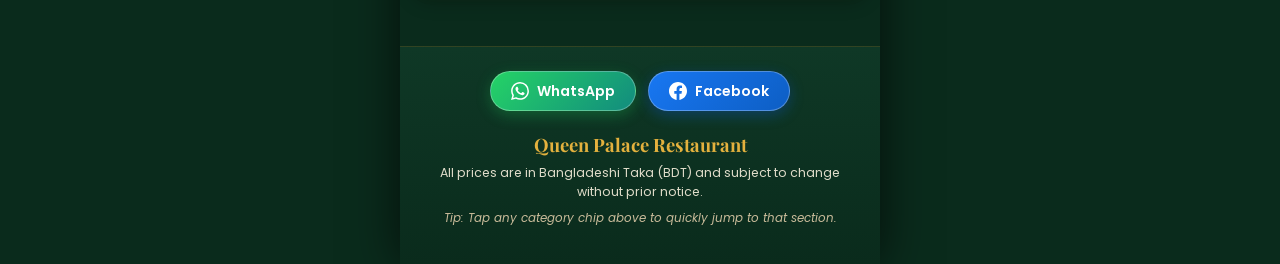
==== commit c5cc2637: "feat: migrate menu data to modular TypeScript Decouple menu data from index.html by implementing  Ty" ====
--- a/queen-palace-mobile-menu.html
+++ b/queen-palace-mobile-menu.html
@@ -1,37 +1,3 @@
-<!--
-================================================================================
-QUEEN PALACE RESTAURANT - MOBILE MENU WEBSITE
-================================================================================
-QUICK GUIDE FOR EDITING CONTENT:
-All menu items, prices, and customer reviews are stored in the clearly marked
-data blocks inside the <script> section at the bottom of this file (under
-MENU_DATA and REVIEWS_DATA). You do NOT need to touch any HTML or CSS to make updates!
-
-1. HOW TO CHANGE A PRICE:
-   - Scroll down to the <script> tag near the bottom.
-   - Look inside `MENU_DATA` for the dish you want to change.
-   - Find the `price` property (for example: price: "200/-") and edit the number.
-   - For Pizza prices, update the `prices` array: prices: ["420", "620", "840"].
-
-2. HOW TO ADD A NEW DISH:
-   - In `MENU_DATA`, find the category you want to add a dish to.
-   - Inside that category's `items` list, copy an existing item line and paste it.
-   - Change the `name` and `price`. Item numbering (01, 02...) is formatted automatically!
-   - For combo/set meal dishes with descriptions, include the `desc` field:
-     { name: "My New Set Meal", price: "320/-", desc: "Served with Fried Rice & Salad" }
-
-3. HOW TO ADD OR REMOVE A REVIEW:
-   - In the <script> tag, locate `REVIEWS_DATA`.
-   - To REMOVE a review: simply delete or comment out that review object { ... }.
-   - To ADD a new review: copy an existing review object, paste it into the list,
-     and update `author`, `initials`, `time`, `text`, and `likes`.
-
-4. HOW TO CHANGE WHATSAPP OR FACEBOOK LINKS:
-   - Search for `8801886929343` in this file and replace it with your WhatsApp number
-     in international format (country code first, without '+', spaces, or dashes).
-   - Search for `https://www.facebook.com/queenplacerestaurant/` to update the Facebook page link.
-================================================================================
--->
 <!doctype html>
 <html lang="en">
 <head>
@@ -49,1201 +15,8 @@
   <link rel="preconnect" href="https://fonts.gstatic.com" crossorigin />
   <link href="https://fonts.googleapis.com/css2?family=Playfair+Display:wght@600;700;800&family=Poppins:wght@400;500;600;700&display=swap" rel="stylesheet" />
 
-  <style>
-    /* ===== DESIGN TOKENS & RESET ===== */
-    :root {
-      --green-deep: #0a2b1c;
-      --green-panel: #0f3826;
-      --green-panel-2: #14432e;
-      --red: #d81f2e;
-      --red-dark: #98121e;
-      --gold: #e3b13e;
-      --gold-soft: #f0cf8a;
-      --cream: #f6efdc;
-      --cream-dim: #c9bb9a;
-
-      /* Dynamic header & nav heights set via JavaScript */
-      --header-actual-h: 70px;
-      --nav-actual-h: 46px;
-    }
-
-    * {
-      box-sizing: border-box;
-      margin: 0;
-      padding: 0;
-      -webkit-tap-highlight-color: transparent;
-    }
-
-    html {
-      scroll-behavior: smooth;
-      background-color: #05170f;
-      overflow-x: hidden;
-      overflow-y: auto;
-      -webkit-overflow-scrolling: touch;
-      touch-action: manipulation;
-      min-height: 100%;
-    }
-
-    body {
-      background-color: var(--green-deep);
-      color: var(--cream);
-      font-family: 'Poppins', -apple-system, BlinkMacSystemFont, 'Segoe UI', sans-serif;
-      font-size: 14.5px;
-      line-height: 1.5;
-      overflow-x: clip;
-      overflow-y: visible;
-      min-height: 100%;
-      -webkit-overflow-scrolling: touch;
-      touch-action: manipulation;
-      -webkit-font-smoothing: antialiased;
-      -moz-osx-font-smoothing: grayscale;
-    }
-
-    /* ===== MOBILE-FIRST APP SHELL ===== */
-    .app-shell {
-      width: 100%;
-      max-width: 480px;
-      margin: 0 auto;
-      background-color: var(--green-deep);
-      min-height: 100vh;
-      position: relative;
-      box-shadow: 0 0 45px rgba(0, 0, 0, 0.65);
-      display: flex;
-      flex-direction: column;
-      overflow-x: clip;
-    }
-
-    /* ===== FOOD-FALLING ENTRANCE SHOWER (SILKY SMOOTH GPU-OPTIMIZED) ===== */
-    #food-shower-overlay {
-      position: fixed;
-      top: 0;
-      left: 0;
-      width: 100%;
-      height: 100%;
-      pointer-events: none !important;
-      z-index: 99990;
-      overflow: hidden;
-      contain: strict;
-    }
-
-    .food-shower-item {
-      position: absolute;
-      top: 0;
-      left: var(--item-left, 50%);
-      pointer-events: none !important;
-      user-select: none;
-      -webkit-user-select: none;
-      contain: layout style paint;
-      will-change: transform, opacity;
-      transform: translate3d(0, -90px, 0) rotate(var(--rot-start, 0deg));
-      backface-visibility: hidden;
-      -webkit-backface-visibility: hidden;
-      animation-name: foodFallDownward;
-      animation-timing-function: cubic-bezier(0.33, 0, 0.45, 1);
-      animation-fill-mode: forwards;
-      display: flex;
-      align-items: center;
-      justify-content: center;
-      line-height: 1;
-    }
-
-    .food-shower-item .food-emoji {
-      display: inline-block;
-      font-size: var(--item-font-size, 42px);
-      line-height: 1;
-      font-family: "Apple Color Emoji", "Segoe UI Emoji", "Segoe UI Symbol", "Noto Color Emoji", sans-serif;
-      text-rendering: optimizeSpeed;
-      -webkit-font-smoothing: antialiased;
-      text-shadow: 0 4px 10px rgba(0, 0, 0, 0.45);
-      pointer-events: none !important;
-      transform: translateZ(0);
-      backface-visibility: hidden;
-    }
-
-    @keyframes foodFallDownward {
-      0% {
-        transform: translate3d(0, -90px, 0) rotate(var(--rot-start, 0deg));
-        opacity: 0;
-      }
-      6% {
-        opacity: 1;
-      }
-      88% {
-        opacity: 1;
-      }
-      100% {
-        transform: translate3d(var(--drift-x, 0px), calc(100vh + 100px), 0) rotate(var(--rot-end, 0deg));
-        opacity: 0;
-      }
-    }
-
-    /* Keep #entrance-curtain hidden so website loads normally */
-    #entrance-curtain {
-      display: none !important;
-    }
-
-    /* ===== STICKY HEADER ===== */
-    header.top {
-      position: sticky;
-      top: env(safe-area-inset-top, 0px);
-      z-index: 100;
-      background: linear-gradient(180deg, var(--green-panel-2) 0%, var(--green-panel) 100%);
-      border-bottom: 1px solid rgba(227, 177, 62, 0.2);
-      box-shadow: 0 4px 18px rgba(0, 0, 0, 0.35);
-      padding: 10px 16px 10px;
-      display: flex;
-      align-items: center;
-      justify-content: center;
-      text-align: center;
-      animation: headerFadeUp 0.6s ease-out;
-    }
-
-    @keyframes headerFadeUp {
-      from { opacity: 0; transform: translateY(-8px); }
-      to { opacity: 1; transform: translateY(0); }
-    }
-
-    .brand-titles {
-      display: flex;
-      flex-direction: column;
-      align-items: center;
-      text-align: center;
-    }
-
-    .brand-title {
-      font-family: 'Playfair Display', Georgia, serif;
-      font-size: 1.55rem;
-      font-weight: 800;
-      line-height: 1.15;
-      letter-spacing: 0.5px;
-      background: linear-gradient(135deg, var(--gold-soft) 0%, var(--gold) 100%);
-      -webkit-background-clip: text;
-      -webkit-text-fill-color: transparent;
-      text-shadow: 0 2px 10px rgba(0,0,0,0.3);
-    }
-
-    .brand-subtitle {
-      font-size: 0.78rem;
-      color: var(--cream-dim);
-      font-style: italic;
-      letter-spacing: 2px;
-      text-transform: uppercase;
-      margin-top: 2px;
-    }
-
-    /* ===== SEARCH BAR ===== */
-    .search-container {
-      padding: 10px 16px 8px;
-      background: var(--green-deep);
-      transition: padding 0.28s cubic-bezier(0.16, 1, 0.3, 1),
-                  background-color 0.28s ease,
-                  box-shadow 0.28s ease;
-      will-change: padding;
-    }
-
-    /* Entire container gently expands on interaction to improve mobile touch visibility */
-    .search-container:focus-within,
-    .search-container.is-focused {
-      padding: 14px 14px 12px;
-      background: #09281a;
-      box-shadow: 0 6px 22px rgba(0, 0, 0, 0.35);
-    }
-
-    .search-input-wrap {
-      position: relative;
-      display: flex;
-      align-items: center;
-      transition: transform 0.28s cubic-bezier(0.16, 1, 0.3, 1);
-    }
-
-    .search-icon {
-      position: absolute;
-      left: 14px;
-      width: 18px;
-      height: 18px;
-      color: var(--gold);
-      pointer-events: none;
-      opacity: 0.85;
-      transform-origin: center center;
-      transition: transform 0.25s ease, opacity 0.25s ease, color 0.25s ease, filter 0.25s ease;
-    }
-
-    /* Subtle pulse animation for search icon on focus */
-    @keyframes searchIconPulse {
-      0% {
-        transform: scale(1);
-        opacity: 0.85;
-        filter: drop-shadow(0 0 0 rgba(227, 177, 62, 0));
-      }
-      50% {
-        transform: scale(1.22);
-        opacity: 1;
-        color: #fff3c9;
-        filter: drop-shadow(0 0 5px rgba(227, 177, 62, 0.85));
-      }
-      100% {
-        transform: scale(1);
-        opacity: 0.85;
-        filter: drop-shadow(0 0 0 rgba(227, 177, 62, 0));
-      }
-    }
-
-    .search-container:focus-within .search-icon,
-    .search-container.is-focused .search-icon,
-    .search-input:focus ~ .search-icon {
-      animation: searchIconPulse 1.6s ease-in-out infinite;
-      color: var(--gold);
-      opacity: 1;
-    }
-
-    .search-input {
-      width: 100%;
-      height: 42px;
-      padding: 0 42px 0 42px;
-      border-radius: 21px;
-      background-color: rgba(15, 56, 38, 0.7);
-      border: 1px solid rgba(227, 177, 62, 0.28);
-      color: var(--cream);
-      font-family: 'Poppins', sans-serif;
-      font-size: 0.92rem;
-      outline: none;
-      transition: height 0.28s cubic-bezier(0.16, 1, 0.3, 1),
-                  padding 0.28s cubic-bezier(0.16, 1, 0.3, 1),
-                  font-size 0.22s ease,
-                  background-color 0.22s ease,
-                  border-color 0.22s ease,
-                  box-shadow 0.22s ease;
-    }
-
-    .search-input::placeholder {
-      color: var(--cream-dim);
-      opacity: 0.7;
-    }
-
-    /* Expanded touch target & elevated focus state for mobile */
-    .search-container:focus-within .search-input,
-    .search-container.is-focused .search-input,
-    .search-input:focus {
-      height: 48px;
-      font-size: 0.96rem;
-      border-radius: 24px;
-      border-color: var(--gold);
-      background-color: rgba(20, 67, 46, 0.95);
-      box-shadow: 0 0 0 3px rgba(227, 177, 62, 0.28), 0 4px 16px rgba(0, 0, 0, 0.3);
-    }
-
-    .search-clear-btn {
-      position: absolute;
-      right: 12px;
-      width: 26px;
-      height: 26px;
-      background: rgba(227, 177, 62, 0.12);
-      border: 1px solid rgba(227, 177, 62, 0.25);
-      border-radius: 50%;
-      color: var(--cream-dim);
-      cursor: pointer;
-      display: none;
-      font-size: 13px;
-      line-height: 1;
-      align-items: center;
-      justify-content: center;
-      transition: all 0.2s ease;
-    }
-
-    .search-clear-btn:hover,
-    .search-clear-btn:active {
-      background: rgba(227, 177, 62, 0.28);
-      color: var(--gold);
-      border-color: var(--gold);
-    }
-
-    /* ===== STICKY CATEGORY NAV ===== */
-    nav.cat-nav {
-      position: sticky;
-      top: var(--header-actual-h);
-      z-index: 90;
-      background-color: var(--green-panel);
-      border-bottom: 1px solid rgba(227, 177, 62, 0.15);
-      box-shadow: 0 4px 12px rgba(0, 0, 0, 0.25);
-      padding: 8px 12px;
-      overflow-x: auto;
-      overflow-y: hidden;
-      white-space: nowrap;
-      scrollbar-width: none;
-      -ms-overflow-style: none;
-      -webkit-overflow-scrolling: touch;
-      touch-action: pan-x pan-y;
-      display: flex;
-      gap: 7px;
-    }
-
-    nav.cat-nav::-webkit-scrollbar {
-      display: none;
-    }
-
-    .cat-chip {
-      display: inline-flex;
-      align-items: center;
-      gap: 5px;
-      font-family: inherit;
-      -webkit-appearance: none;
-      appearance: none;
-      outline: none;
-      background-color: rgba(10, 43, 28, 0.85);
-      border: 1px solid rgba(227, 177, 62, 0.25);
-      color: var(--cream);
-      padding: 6px 12px;
-      border-radius: 18px;
-      font-size: 0.78rem;
-      font-weight: 500;
-      text-decoration: none;
-      cursor: pointer;
-      transition: background-color 0.2s, border-color 0.2s, color 0.2s, transform 0.15s;
-      flex-shrink: 0;
-    }
-
-    .cat-chip:active {
-      transform: scale(0.96);
-    }
-
-    .cat-chip.active {
-      background-color: var(--red);
-      border-color: var(--red-dark);
-      color: #ffffff;
-      box-shadow: 0 2px 8px rgba(216, 31, 46, 0.45);
-      font-weight: 600;
-    }
-
-    .cat-chip .chip-emoji {
-      font-size: 0.95rem;
-      line-height: 1;
-    }
-
-    /* ===== MENU SECTIONS CONTAINER ===== */
-    main.menu-content {
-      flex: 1;
-      padding: 8px 14px 28px;
-    }
-
-    /* Category Section */
-    .cat-section {
-      margin-bottom: 24px;
-      /* Scroll-margin dynamically calculated from measured heights */
-      scroll-margin-top: calc(var(--header-actual-h) + var(--nav-actual-h) + 10px);
-      opacity: 0;
-      transform: translateY(16px);
-      transition: opacity 0.5s ease-out, transform 0.5s ease-out;
-    }
-
-    .cat-section.is-revealed {
-      opacity: 1;
-      transform: translateY(0);
-    }
-
-    /* Ribbon Header */
-    .cat-ribbon {
-      position: relative;
-      overflow: hidden;
-      background: linear-gradient(90deg, var(--red-dark) 0%, var(--red) 50%, var(--red-dark) 100%);
-      color: var(--cream);
-      text-align: center;
-      padding: 8px 18px;
-      margin-bottom: 12px;
-      /* Torn-flag / ribbon notches on both ends */
-      clip-path: polygon(10px 0%, calc(100% - 10px) 0%, 100% 50%, calc(100% - 10px) 100%, 10px 100%, 0% 50%);
-      box-shadow: 0 3px 10px rgba(0, 0, 0, 0.4);
-      display: flex;
-      align-items: center;
-      justify-content: center;
-      gap: 8px;
-    }
-
-    /* Keep ribbon text and emojis above the shine sweep */
-    .cat-ribbon h2,
-    .cat-ribbon .ribbon-emoji {
-      position: relative;
-      z-index: 2;
-    }
-
-    /* Subtle Animated Shine Sweep Effect Across the Red Tagline Line */
-    @keyframes ribbonShineSweep {
-      0% {
-        transform: translateX(-160%) skewX(-24deg);
-        opacity: 0;
-      }
-      2.5% {
-        opacity: 0.9;
-      }
-      22% {
-        opacity: 0.9;
-      }
-      25% {
-        transform: translateX(380%) skewX(-24deg);
-        opacity: 0;
-      }
-      25.01%, 100% {
-        transform: translateX(-160%) skewX(-24deg);
-        opacity: 0;
-      }
-    }
-
-    .cat-ribbon::after {
-      content: '';
-      position: absolute;
-      top: -50%;
-      left: 0;
-      width: 38%;
-      height: 200%;
-      background: linear-gradient(
-        90deg,
-        rgba(255, 255, 255, 0) 0%,
-        rgba(255, 220, 220, 0.12) 20%,
-        rgba(255, 255, 255, 0.48) 50%,
-        rgba(255, 220, 220, 0.12) 80%,
-        rgba(255, 255, 255, 0) 100%
-      );
-      transform: translateX(-160%) skewX(-24deg);
-      filter: blur(2.5px);
-      pointer-events: none;
-      z-index: 1;
-      will-change: transform, opacity;
-      animation: ribbonShineSweep 6s cubic-bezier(0.35, 0, 0.25, 1) infinite;
-      animation-delay: var(--shine-delay, 0s);
-    }
-
-    /* Independent staggered delay fallback for tagline lines */
-    .cat-section:nth-child(6n+1) .cat-ribbon::after { animation-delay: 0s; }
-    .cat-section:nth-child(6n+2) .cat-ribbon::after { animation-delay: 1.1s; }
-    .cat-section:nth-child(6n+3) .cat-ribbon::after { animation-delay: 2.2s; }
-    .cat-section:nth-child(6n+4) .cat-ribbon::after { animation-delay: 3.3s; }
-    .cat-section:nth-child(6n+5) .cat-ribbon::after { animation-delay: 4.4s; }
-    .cat-section:nth-child(6n+6) .cat-ribbon::after { animation-delay: 5.5s; }
-
-    .cat-ribbon h2 {
-      font-family: 'Playfair Display', Georgia, serif;
-      font-size: 1.08rem;
-      font-weight: 700;
-      letter-spacing: 0.5px;
-      text-transform: capitalize;
-    }
-
-    .cat-ribbon .ribbon-emoji {
-      font-size: 1.15rem;
-      line-height: 1;
-    }
-
-    /* Category Items Card */
-    .items-container {
-      background-color: rgba(15, 56, 38, 0.45);
-      border: 1px solid rgba(227, 177, 62, 0.12);
-      border-radius: 12px;
-      padding: 8px 12px;
-      box-shadow: 0 4px 14px rgba(0, 0, 0, 0.2);
-    }
-
-    /* Smooth Fade-In Animation for Menu Items */
-    @keyframes menuItemFadeIn {
-      0% {
-        opacity: 0;
-        transform: translateY(8px);
-      }
-      100% {
-        opacity: 1;
-        transform: translateY(0);
-      }
-    }
-
-    .item-row.item-fade-in,
-    .combo-row.item-fade-in,
-    .pizza-row.item-fade-in,
-    .item-row.item-pop-in,
-    .combo-row.item-pop-in,
-    .pizza-row.item-pop-in {
-      animation: menuItemFadeIn 0.35s cubic-bezier(0.16, 1, 0.3, 1) both;
-      animation-delay: var(--pop-delay, 0ms);
-      transform-origin: center left;
-      will-change: transform, opacity;
-    }
-
-    /* Item Row: 01 Name ..... Price */
-    .item-row {
-      display: flex;
-      align-items: baseline;
-      padding: 8px 4px;
-      border-bottom: 1px solid rgba(201, 187, 154, 0.08);
-      font-size: 0.92rem;
-    }
-
-    .item-row:last-child {
-      border-bottom: none;
-    }
-
-    .item-num {
-      color: var(--gold-soft);
-      font-weight: 600;
-      font-size: 0.78rem;
-      margin-right: 8px;
-      letter-spacing: 0.5px;
-      flex-shrink: 0;
-    }
-
-    .item-name {
-      color: var(--cream);
-      font-weight: 500;
-      flex-shrink: 0;
-    }
-
-    .item-dots {
-      flex: 1;
-      border-bottom: 1.5px dotted rgba(201, 187, 154, 0.35);
-      margin: 0 8px;
-      height: 1em;
-    }
-
-    .item-price {
-      color: var(--gold);
-      font-weight: 600;
-      white-space: nowrap;
-      flex-shrink: 0;
-      font-size: 0.93rem;
-    }
-
-    /* Combo Row: Name + Price, with Description underneath */
-    .combo-row {
-      padding: 8px 4px;
-      border-bottom: 1px solid rgba(201, 187, 154, 0.08);
-    }
-
-    .combo-row:last-child {
-      border-bottom: none;
-    }
-
-    .combo-main {
-      display: flex;
-      align-items: baseline;
-      font-size: 0.92rem;
-    }
-
-    .combo-desc {
-      font-size: 0.78rem;
-      color: var(--cream-dim);
-      margin-top: 3px;
-      padding-left: 24px;
-      font-style: italic;
-      line-height: 1.4;
-    }
-
-    /* Special Pizza Size Table */
-    .pizza-table {
-      width: 100%;
-      border-collapse: collapse;
-      margin-top: 4px;
-    }
-
-    .pizza-table th {
-      color: var(--gold-soft);
-      font-size: 0.78rem;
-      font-weight: 600;
-      padding: 6px 4px 8px;
-      border-bottom: 1.5px solid rgba(227, 177, 62, 0.25);
-    }
-
-    .pizza-table th.col-name {
-      text-align: left;
-      font-family: 'Poppins', sans-serif;
-    }
-
-    .pizza-table th.col-size {
-      text-align: right;
-      width: 52px;
-      font-family: 'Poppins', sans-serif;
-    }
-
-    .pizza-table td {
-      padding: 8px 4px;
-      border-bottom: 1px solid rgba(201, 187, 154, 0.08);
-      font-size: 0.88rem;
-    }
-
-    .pizza-table tr:last-child td {
-      border-bottom: none;
-    }
-
-    .pizza-table td.col-name {
-      color: var(--cream);
-      font-weight: 500;
-    }
-
-    .pizza-table td.col-price {
-      text-align: right;
-      color: var(--gold);
-      font-weight: 600;
-      white-space: nowrap;
-    }
-
-    .pizza-table .pizza-note {
-      font-size: 0.74rem;
-      color: var(--cream-dim);
-      font-style: italic;
-      display: block;
-      margin-top: 2px;
-    }
-
-    /* Search Empty State */
-    #search-empty {
-      display: none;
-      text-align: center;
-      padding: 40px 16px;
-      background-color: rgba(15, 56, 38, 0.35);
-      border-radius: 12px;
-      border: 1px dashed rgba(227, 177, 62, 0.3);
-      margin-top: 16px;
-    }
-
-    #search-empty .empty-icon {
-      font-size: 2.2rem;
-      margin-bottom: 10px;
-    }
-
-    #search-empty p {
-      color: var(--cream);
-      font-size: 1rem;
-      font-weight: 500;
-      margin-bottom: 12px;
-    }
-
-    #search-empty button {
-      background: var(--red);
-      color: #fff;
-      border: none;
-      padding: 8px 16px;
-      border-radius: 16px;
-      font-size: 0.82rem;
-      cursor: pointer;
-    }
-
-    /* ===== REVIEWS SECTION (Facebook-Comment Style) ===== */
-    .reviews-section {
-      margin-top: 20px;
-      margin-bottom: 24px;
-      background-color: rgba(15, 56, 38, 0.45);
-      border: 1px solid rgba(227, 177, 62, 0.15);
-      border-radius: 14px;
-      padding: 16px 14px;
-      box-shadow: 0 4px 16px rgba(0, 0, 0, 0.25);
-    }
-
-    .reviews-header {
-      display: flex;
-      align-items: center;
-      justify-content: space-between;
-      margin-bottom: 14px;
-      padding-bottom: 10px;
-      border-bottom: 1px solid rgba(227, 177, 62, 0.18);
-    }
-
-    .reviews-title-wrap {
-      display: flex;
-      align-items: center;
-      gap: 8px;
-    }
-
-    .reviews-title {
-      font-family: 'Playfair Display', Georgia, serif;
-      font-size: 1.12rem;
-      font-weight: 700;
-      color: var(--gold-soft);
-    }
-
-    .reviews-badge {
-      background-color: rgba(227, 177, 62, 0.15);
-      color: var(--gold);
-      font-size: 0.72rem;
-      padding: 3px 8px;
-      border-radius: 12px;
-      border: 1px solid rgba(227, 177, 62, 0.3);
-      font-weight: 600;
-    }
-
-    .reviews-list {
-      display: flex;
-      flex-direction: column;
-      gap: 14px;
-    }
-
-    .review-item {
-      display: flex;
-      gap: 10px;
-      align-items: flex-start;
-    }
-
-    .review-avatar {
-      width: 36px;
-      height: 36px;
-      border-radius: 50%;
-      display: flex;
-      align-items: center;
-      justify-content: center;
-      font-weight: 700;
-      font-size: 0.82rem;
-      color: #ffffff;
-      flex-shrink: 0;
-      box-shadow: 0 2px 6px rgba(0, 0, 0, 0.3);
-      text-transform: uppercase;
-      overflow: hidden;
-    }
-
-    .fb-default-avatar {
-      width: 100%;
-      height: 100%;
-      display: block;
-      border-radius: 50%;
-    }
-
-    .review-item-clickable {
-      cursor: pointer;
-      border-radius: 14px;
-      transition: transform 0.15s ease;
-    }
-
-    .review-item-clickable:hover .review-bubble {
-      border-color: rgba(227, 177, 62, 0.45);
-      background-color: rgba(14, 52, 34, 0.95);
-      box-shadow: 0 4px 14px rgba(0, 0, 0, 0.4);
-    }
-
-    .review-item-clickable:active {
-      transform: scale(0.99);
-    }
-
-    .review-avatar-link {
-      text-decoration: none;
-      cursor: pointer;
-      display: flex;
-      transition: transform 0.18s ease, filter 0.18s ease;
-    }
-
-    .review-avatar-link:hover {
-      transform: scale(1.08);
-      filter: brightness(1.08);
-    }
-
-    .review-bubble {
-      background-color: rgba(10, 43, 28, 0.85);
-      border: 1px solid rgba(227, 177, 62, 0.16);
-      border-radius: 14px;
-      border-top-left-radius: 4px;
-      padding: 9px 12px;
-      position: relative;
-      flex: 1;
-    }
-
-    .review-author {
-      font-weight: 700;
-      color: var(--cream);
-      font-size: 0.88rem;
-      display: inline-block;
-      margin-right: 6px;
-    }
-
-    .review-author-link {
-      text-decoration: none;
-      cursor: pointer;
-      display: inline-flex;
-      align-items: center;
-      gap: 5px;
-      transition: color 0.15s ease;
-    }
-
-    .review-author-link:hover {
-      color: var(--gold-soft);
-      text-decoration: underline;
-    }
-
-    .review-verified {
-      display: inline-flex;
-      align-items: center;
-      color: var(--gold);
-      font-size: 0.72rem;
-      gap: 3px;
-    }
-
-    .review-body {
-      color: var(--cream);
-      font-size: 0.85rem;
-      line-height: 1.45;
-      margin-top: 3px;
-    }
-
-    .review-reactions-pill {
-      position: absolute;
-      right: 8px;
-      bottom: -10px;
-      background-color: var(--green-panel-2);
-      border: 1px solid rgba(227, 177, 62, 0.25);
-      border-radius: 10px;
-      padding: 2px 6px;
-      display: flex;
-      align-items: center;
-      gap: 3px;
-      font-size: 0.7rem;
-      color: var(--gold-soft);
-      box-shadow: 0 2px 5px rgba(0, 0, 0, 0.4);
-    }
-
-    .review-footer {
-      display: flex;
-      align-items: center;
-      gap: 12px;
-      padding-left: 48px;
-      margin-top: 4px;
-      font-size: 0.73rem;
-      color: var(--cream-dim);
-    }
-
-    .review-footer-btn {
-      background: none;
-      border: none;
-      color: var(--cream-dim);
-      font-weight: 600;
-      font-size: inherit;
-      cursor: pointer;
-      padding: 0;
-      transition: color 0.15s;
-    }
-
-    .review-footer-btn:hover {
-      color: var(--gold);
-    }
-
-    .review-footer-btn.liked {
-      color: var(--gold);
-    }
-
-    .review-time {
-      color: var(--cream-dim);
-      opacity: 0.8;
-    }
-
-    /* ===== GOOGLE REVIEWS SECTION ===== */
-    .google-reviews-section {
-      margin-top: 22px;
-      margin-bottom: 24px;
-    }
-
-    .google-review-card {
-      background: linear-gradient(145deg, rgba(15, 56, 38, 0.65) 0%, rgba(10, 43, 28, 0.88) 100%);
-      border: 1px solid rgba(227, 177, 62, 0.25);
-      border-radius: 16px;
-      padding: 16px 16px 16px;
-      text-align: center;
-      box-shadow: 0 6px 20px rgba(0, 0, 0, 0.3), 0 0 14px rgba(227, 177, 62, 0.08);
-      position: relative;
-      overflow: hidden;
-    }
-
-    .google-review-card::before {
-      content: '';
-      position: absolute;
-      top: -35px;
-      right: -35px;
-      width: 130px;
-      height: 130px;
-      background: radial-gradient(circle, rgba(227, 177, 62, 0.12) 0%, transparent 70%);
-      pointer-events: none;
-    }
-
-    .google-review-header {
-      display: flex;
-      align-items: center;
-      justify-content: space-between;
-      gap: 10px;
-      margin-bottom: 12px;
-      padding-bottom: 10px;
-      border-bottom: 1px solid rgba(227, 177, 62, 0.16);
-      flex-wrap: wrap;
-    }
-
-    .google-brand-badge {
-      display: inline-flex;
-      align-items: center;
-      gap: 7px;
-      background: rgba(255, 255, 255, 0.08);
-      border: 1px solid rgba(255, 255, 255, 0.15);
-      padding: 4px 10px;
-      border-radius: 20px;
-      font-size: 0.78rem;
-      font-weight: 600;
-      color: #ffffff;
-      letter-spacing: 0.2px;
-    }
-
-    .google-brand-badge .google-icon {
-      flex-shrink: 0;
-    }
-
-    .restaurant-loc-chip {
-      display: inline-flex;
-      align-items: center;
-      gap: 4px;
-      color: var(--gold-soft);
-      font-size: 0.72rem;
-      font-weight: 500;
-      background: rgba(227, 177, 62, 0.1);
-      padding: 3px 8px;
-      border-radius: 12px;
-      border: 1px solid rgba(227, 177, 62, 0.2);
-    }
-
-    .google-review-title {
-      font-family: 'Playfair Display', Georgia, serif;
-      font-size: 1.18rem;
-      font-weight: 700;
-      color: var(--gold-soft);
-      margin-bottom: 4px;
-      line-height: 1.35;
-    }
-
-    .google-review-prompt {
-      font-size: 0.92rem;
-      font-weight: 600;
-      color: var(--cream);
-      margin-bottom: 15px;
-    }
-
-    .google-review-button {
-      display: inline-flex;
-      align-items: center;
-      justify-content: center;
-      gap: 9px;
-      width: 100%;
-      max-width: 320px;
-      padding: 13px 22px;
-      background: linear-gradient(135deg, var(--red) 0%, var(--red-dark) 100%);
-      color: #ffffff !important;
-      text-decoration: none;
-      font-weight: 700;
-      font-size: 0.95rem;
-      border-radius: 28px;
-      border: 1.5px solid var(--gold-soft);
-      box-shadow: 0 4px 16px rgba(216, 31, 46, 0.45), 0 0 12px rgba(240, 207, 138, 0.25);
-      cursor: pointer;
-      transition: transform 0.2s ease, box-shadow 0.2s ease, background 0.2s ease;
-      letter-spacing: 0.2px;
-      -webkit-tap-highlight-color: transparent;
-    }
-
-    .google-review-button:hover {
-      transform: translateY(-2px);
-      box-shadow: 0 6px 20px rgba(216, 31, 46, 0.55), 0 0 16px rgba(240, 207, 138, 0.4);
-      color: #ffffff;
-    }
-
-    .google-review-button:active {
-      transform: scale(0.97);
-      box-shadow: 0 2px 8px rgba(216, 31, 46, 0.4);
-    }
-
-    .google-review-button .btn-star-icon {
-      font-size: 1.1rem;
-      line-height: 1;
-    }
-
-    .google-review-button .btn-label {
-      font-family: 'Poppins', sans-serif;
-    }
-
-    .google-review-button .btn-arrow {
-      opacity: 0.85;
-      transition: transform 0.2s ease;
-      flex-shrink: 0;
-    }
-
-    .google-review-button:hover .btn-arrow {
-      transform: translate(2px, -2px);
-      opacity: 1;
-    }
-
-    /* ===== FLOATING BACK TO TOP BUTTON ===== */
-    #back-to-top {
-      position: fixed;
-      bottom: 24px;
-      right: max(20px, calc(50vw - 220px));
-      width: 44px;
-      height: 44px;
-      border-radius: 50%;
-      background: radial-gradient(circle at 35% 35%, var(--red) 0%, var(--red-dark) 100%);
-      color: #ffffff;
-      border: 1.5px solid var(--gold-soft);
-      box-shadow: 0 4px 14px rgba(0, 0, 0, 0.6), 0 0 10px rgba(216, 31, 46, 0.4);
-      display: flex;
-      align-items: center;
-      justify-content: center;
-      font-size: 1.25rem;
-      font-weight: 700;
-      cursor: pointer;
-      opacity: 0;
-      pointer-events: none;
-      transform: translateY(12px);
-      transition: opacity 0.28s ease, transform 0.28s ease;
-      z-index: 95;
-    }
-
-    #back-to-top.visible {
-      opacity: 1;
-      pointer-events: auto;
-      transform: translateY(0);
-    }
-
-    #back-to-top:active {
-      transform: scale(0.92);
-    }
-
-    /* ===== FOOTER ===== */
-    footer.site-footer {
-      background: linear-gradient(180deg, var(--green-panel) 0%, var(--green-deep) 100%);
-      border-top: 1px solid rgba(227, 177, 62, 0.18);
-      padding: 24px 16px 36px;
-      text-align: center;
-      color: var(--cream-dim);
-      font-size: 0.78rem;
-      margin-top: auto;
-    }
-
-    .footer-actions-wrap,
-    .footer-whatsapp-wrap {
-      margin-bottom: 20px;
-      display: flex;
-      justify-content: center;
-      align-items: center;
-      gap: 12px;
-      flex-wrap: wrap;
-    }
-
-    .footer-action-btn,
-    .footer-whatsapp-btn {
-      display: inline-flex;
-      align-items: center;
-      justify-content: center;
-      gap: 8px;
-      font-family: 'Poppins', -apple-system, BlinkMacSystemFont, sans-serif;
-      font-size: 0.88rem;
-      font-weight: 600;
-      line-height: 1;
-      padding: 10px 20px;
-      border-radius: 9999px;
-      text-decoration: none;
-      border: 1.5px solid rgba(255, 255, 255, 0.28);
-      transition: transform 0.2s cubic-bezier(0.16, 1, 0.3, 1),
-                  box-shadow 0.2s ease,
-                  filter 0.2s ease;
-      cursor: pointer;
-      -webkit-tap-highlight-color: transparent;
-      user-select: none;
-    }
-
-    .footer-whatsapp-btn {
-      background: #25d366;
-      background: linear-gradient(135deg, #25d366 0%, #128c7e 100%);
-      color: #ffffff !important;
-      box-shadow: 0 4px 14px rgba(37, 211, 102, 0.35), 0 2px 8px rgba(0, 0, 0, 0.3);
-    }
-
-    .footer-whatsapp-btn:hover {
-      transform: translateY(-2px);
-      box-shadow: 0 6px 18px rgba(37, 211, 102, 0.5);
-      filter: brightness(1.06);
-      color: #ffffff !important;
-    }
-
-    .footer-whatsapp-btn:active {
-      transform: scale(0.96);
-    }
-
-    .footer-facebook-btn {
-      background: #1877f2;
-      background: linear-gradient(135deg, #1877f2 0%, #0d5ec4 100%);
-      color: #ffffff !important;
-      box-shadow: 0 4px 14px rgba(24, 119, 242, 0.35), 0 2px 8px rgba(0, 0, 0, 0.3);
-    }
-
-    .footer-facebook-btn:hover {
-      transform: translateY(-2px);
-      box-shadow: 0 6px 18px rgba(24, 119, 242, 0.5);
-      filter: brightness(1.06);
-      color: #ffffff !important;
-    }
-
-    .footer-facebook-btn:active {
-      transform: scale(0.96);
-    }
-
-    .facebook-icon,
-    .whatsapp-icon {
-      flex-shrink: 0;
-      width: 18px;
-      height: 18px;
-      display: inline-block;
-      vertical-align: middle;
-    }
-
-    .footer-title {
-      font-family: 'Playfair Display', Georgia, serif;
-      font-size: 1.15rem;
-      font-weight: 700;
-      color: var(--gold);
-      margin-bottom: 6px;
-    }
-
-    .footer-note {
-      color: var(--cream);
-      margin-bottom: 8px;
-      opacity: 0.9;
-    }
-
-    .footer-hint {
-      color: var(--cream-dim);
-      font-style: italic;
-      font-size: 0.74rem;
-    }
-
-    /* ===== PREFERS REDUCED MOTION ===== */
-    @media (prefers-reduced-motion: reduce) {
-      * {
-        animation-duration: 0.001ms !important;
-        animation-iteration-count: 1 !important;
-        transition-duration: 0.001ms !important;
-      }
-      #entrance-curtain,
-      #food-shower-overlay {
-        display: none !important;
-      }
-      .cat-section {
-        opacity: 1 !important;
-        transform: none !important;
-      }
-      .item-row.item-fade-in,
-      .combo-row.item-fade-in,
-      .pizza-row.item-fade-in,
-      .item-row.item-pop-in,
-      .combo-row.item-pop-in,
-      .pizza-row.item-pop-in {
-        animation: none !important;
-        opacity: 1 !important;
-        transform: none !important;
-      }
-      .cat-ribbon::after {
-        animation: none !important;
-        display: none !important;
-      }
-      .search-container:focus-within .search-icon,
-      .search-container.is-focused .search-icon,
-      .search-icon {
-        animation: none !important;
-        transform: none !important;
-      }
-    }
-  </style>
+  <!-- Stylesheet (Relative path for GitHub Pages and local servers) -->
+  <link rel="stylesheet" href="./css/style.css" />
 </head>
 <body>
 
@@ -1261,7 +34,7 @@
     <!-- 2. SEARCH BAR -->
     <div class="search-container">
       <div class="search-input-wrap">
-        <svg class="search-icon" viewBox="0 0 24 24" fill="none" stroke="currentColor" stroke-width="2.2" stroke-linecap="round" stroke-linejoin="round">
+        <svg class="search-icon" viewBox="0 0 24 24" fill="none" stroke="currentColor" stroke-width="2.2" stroke-linecap="round" stroke-linejoin="round" aria-hidden="true">
           <circle cx="11" cy="11" r="8"></circle>
           <line x1="21" y1="21" x2="16.65" y2="16.65"></line>
         </svg>
@@ -1279,12 +52,12 @@
 
     <!-- 3. STICKY CATEGORY NAV -->
     <nav class="cat-nav" id="category-nav" aria-label="Menu categories">
-      <!-- Chips generated dynamically from MENU_DATA for 100% synchrony -->
+      <!-- Chips generated dynamically from js/data/menu-data.js -->
     </nav>
 
     <!-- 4. MENU SECTIONS -->
     <main class="menu-content" id="menu-sections">
-      <!-- Generated dynamically from MENU_DATA -->
+      <!-- Generated dynamically from js/data/menu-data.js -->
 
       <!-- Search Empty Message -->
       <div id="search-empty">
@@ -1294,16 +67,16 @@
       </div>
 
       <!-- 6b. REVIEWS SECTION (Facebook Comment Style) -->
-      <section class="reviews-section" id="reviews-section">
+      <section class="reviews-section" id="reviews-section" aria-label="Customer Reviews">
         <div class="reviews-header">
           <div class="reviews-title-wrap">
-            <span style="font-size: 1.25rem;">💬</span>
+            <span style="font-size: 1.25rem;" aria-hidden="true">💬</span>
             <h2 class="reviews-title">Customer Reviews</h2>
           </div>
           <span class="reviews-badge">Verified Guests</span>
         </div>
         <div class="reviews-list" id="reviews-list">
-          <!-- Rendered dynamically from REVIEWS_DATA -->
+          <!-- Rendered dynamically from js/data/reviews-data.js -->
         </div>
       </section>
 
@@ -1321,16 +94,16 @@
               <span>Google Reviews</span>
             </div>
             <div class="restaurant-loc-chip">
-              <svg width="12" height="12" viewBox="0 0 24 24" fill="none" stroke="currentColor" stroke-width="2.2" stroke-linecap="round" stroke-linejoin="round">
+              <svg width="12" height="12" viewBox="0 0 24 24" fill="none" stroke="currentColor" stroke-width="2.2" stroke-linecap="round" stroke-linejoin="round" aria-hidden="true">
                 <path d="M21 10c0 7-9 13-9 13s-9-6-9-13a9 9 0 0 1 18 0z"></path>
                 <circle cx="12" cy="10" r="3"></circle>
               </svg>
-              <span>Queen Palace • Raozan</span>
+              <span id="google-review-loc-text">Queen Palace • Raozan</span>
             </div>
           </div>
 
-          <h2 class="google-review-title">আপনার অভিজ্ঞতা কেমন ছিল?</h2>
-          <p class="google-review-prompt">Google-এ Review দিন</p>
+          <h2 class="google-review-title" id="google-review-title">আপনার অভিজ্ঞতা কেমন ছিল?</h2>
+          <p class="google-review-prompt" id="google-review-prompt">Google-এ Review দিন</p>
 
           <!-- Prominent Leave a Google Review Button -->
           <a
@@ -1341,8 +114,8 @@
             id="google-review-action-btn"
             aria-label="Leave a Google Review for Queen Palace Restaurant"
           >
-            <span class="btn-star-icon">⭐</span>
-            <span class="btn-label">Leave a Google Review</span>
+            <span class="btn-star-icon" aria-hidden="true">⭐</span>
+            <span class="btn-label" id="google-review-btn-label">Leave a Google Review</span>
             <svg class="btn-arrow" viewBox="0 0 20 20" width="16" height="16" fill="currentColor" aria-hidden="true">
               <path fill-rule="evenodd" d="M5.22 14.78a.75.75 0 001.06 0l7.22-7.22v5.69a.75.75 0 001.5 0v-7.5a.75.75 0 00-.75-.75h-7.5a.75.75 0 000 1.5h5.69l-7.22 7.22a.75.75 0 000 1.06z" clip-rule="evenodd" />
             </svg>
@@ -1362,1162 +135,40 @@
           target="_blank"
           rel="noopener noreferrer"
           class="footer-action-btn footer-whatsapp-btn"
+          id="footer-whatsapp-link"
           aria-label="Order or Chat on WhatsApp with Queen Palace Restaurant"
         >
           <svg class="whatsapp-icon" viewBox="0 0 24 24" width="18" height="18" fill="currentColor" aria-hidden="true">
             <path d="M17.472 14.382c-.297-.149-1.758-.867-2.03-.967-.273-.099-.471-.148-.67.15-.197.297-.767.966-.94 1.164-.173.199-.347.223-.644.075-.297-.15-1.255-.463-2.39-1.475-.883-.788-1.48-1.761-1.653-2.059-.173-.297-.018-.458.13-.606.134-.133.298-.347.446-.52.149-.174.198-.298.298-.497.099-.198.05-.371-.025-.52-.075-.149-.669-1.612-.916-2.207-.242-.579-.487-.5-.669-.51-.173-.008-.371-.01-.57-.01-.198 0-.52.074-.792.372-.272.297-1.04 1.016-1.04 2.479 0 1.462 1.065 2.875 1.213 3.074.149.198 2.096 3.2 5.077 4.487.709.306 1.262.489 1.694.625.712.227 1.36.195 1.871.118.571-.085 1.758-.719 2.006-1.413.248-.694.248-1.289.173-1.413-.074-.124-.272-.198-.57-.347m-5.421 7.403h-.004a9.87 9.87 0 01-5.031-1.378l-.361-.214-3.741.982.998-3.648-.235-.374a9.86 9.86 0 01-1.51-5.26c.001-5.45 4.436-9.884 9.888-9.884 2.64 0 5.122 1.03 6.988 2.898a9.825 9.825 0 012.893 6.994c-.003 5.45-4.437 9.884-9.885 9.884m8.413-18.297A11.815 11.815 0 0012.05 0C5.495 0 .16 5.335.157 11.892c0 2.096.547 4.142 1.588 5.945L.057 24l6.305-1.654a11.882 11.882 0 005.683 1.448h.005c6.554 0 11.89-5.335 11.893-11.893a11.821 11.821 0 00-3.48-8.413Z"/>
           </svg>
-          WhatsApp
+          <span id="footer-whatsapp-text">WhatsApp</span>
         </a>
         <a
           href="https://www.facebook.com/queenplacerestaurant/"
           target="_blank"
           rel="noopener noreferrer"
           class="footer-action-btn footer-facebook-btn"
+          id="footer-facebook-link"
           aria-label="Visit Queen Palace Restaurant on Facebook"
         >
           <svg class="facebook-icon" viewBox="0 0 24 24" width="18" height="18" fill="currentColor" aria-hidden="true">
             <path d="M24 12.073c0-6.627-5.373-12-12-12s-12 5.373-12 12c0 5.99 4.388 10.954 10.125 11.854v-8.385H7.078v-3.47h3.047V9.43c0-3.007 1.792-4.669 4.533-4.669 1.312 0 2.686.235 2.686.235v2.953H15.83c-1.491 0-1.956.925-1.956 1.874v2.25h3.328l-.532 3.47h-2.796v8.385C19.612 23.027 24 18.062 24 12.073z"/>
           </svg>
-          Facebook
+          <span id="footer-facebook-text">Facebook</span>
         </a>
       </div>
-      <h3 class="footer-title">Queen Palace Restaurant</h3>
-      <p class="footer-note">All prices are in Bangladeshi Taka (BDT) and subject to change without prior notice.</p>
-      <p class="footer-hint">Tip: Tap any category chip above to quickly jump to that section.</p>
+      <h3 class="footer-title" id="footer-restaurant-name">Queen Palace Restaurant</h3>
+      <p class="footer-note" id="footer-restaurant-note">All prices are in Bangladeshi Taka (BDT) and subject to change without prior notice.</p>
+      <p class="footer-hint" id="footer-restaurant-hint">Tip: Tap any category chip above to quickly jump to that section.</p>
     </footer>
 
   </div>
 
-  <!-- ===== INLINED SCRIPT & EDITABLE DATA ===== -->
-  <script>
-    /* =========================================================================
-       VIEWPORT & SCROLL RESTORATION: ALWAYS START AT TOP (BEGINNING OF PAGE)
-       ========================================================================= */
-    if ('scrollRestoration' in history) {
-      history.scrollRestoration = 'manual';
-    }
-
-    function resetPageToTop() {
-      if (window.location.hash) {
-        try {
-          history.replaceState(null, '', window.location.pathname + window.location.search);
-        } catch (e) {}
-      }
-      const prevBehavior = document.documentElement.style.scrollBehavior;
-      document.documentElement.style.scrollBehavior = 'auto';
-      window.scrollTo(0, 0);
-      document.documentElement.scrollTop = 0;
-      document.body.scrollTop = 0;
-      document.documentElement.style.scrollBehavior = prevBehavior;
-
-      const catNav = document.getElementById('category-nav');
-      if (catNav) {
-        catNav.scrollTo({ left: 0, behavior: 'instant' });
-      }
-    }
-
-    // Immediate execution
-    resetPageToTop();
-
-    /* =========================================================================
-       RESTAURANT MENU DATA (Easily edit dish names, prices, or descriptions)
-       ========================================================================= */
-    const MENU_DATA = [
-      {
-        id: "appetizer",
-        name: "Appetizer",
-        emoji: "🍟",
-        items: [
-          { name: "French Fries", price: "200/-" },
-          { name: "Chicken Fry 2 Pcs", price: "180/-" },
-          { name: "Chicken Fry 6 Pcs", price: "300/-" },
-          { name: "Fried Omlet 2 Pcs", price: "120/-" },
-          { name: "Naga Wings 6 Pcs", price: "300/-" },
-          { name: "BBQ Chicken Wings 6 Pcs", price: "200/-" },
-          { name: "Roast Chicken 2/4 Pcs", price: "200/400/-" },
-          { name: "Golden Fried Prawn 6 Pcs", price: "300/-" },
-          { name: "Basket Chicken 6 Pcs", price: "200/-" }
-        ]
-      },
-      {
-        id: "seafood-appetizer",
-        name: "Seafood Appetizer",
-        emoji: "🦐",
-        items: [
-          { name: "Fish N Chips", price: "300/-" },
-          { name: "Fish Finger 6 Pcs", price: "280/-" },
-          { name: "Fried Crab", price: "220/-" },
-          { name: "Fried Calamari", price: "320/-" },
-          { name: "Grilled Calamari", price: "350/-" }
-        ]
-      },
-      {
-        id: "meatbox",
-        name: "Meatbox",
-        emoji: "🥡",
-        items: [
-          { name: "Classic Meatbox", price: "250/-" },
-          { name: "Naga Meatbox", price: "300/-" },
-          { name: "Special Cheesy Meatbox", price: "340/-" },
-          { name: "Meatball Box", price: "300/-" },
-          { name: "BBQ Meatbox", price: "260/-" }
-        ]
-      },
-      {
-        id: "nachos",
-        name: "Nachos",
-        emoji: "🧀",
-        items: [
-          { name: "Mexican Special Nachos", price: "300/-" },
-          { name: "BBQ Chicken Nachos", price: "250/-" },
-          { name: "Creamy Nachos", price: "300/-" },
-          { name: "Tower Nachos", price: "400/-" }
-        ]
-      },
-      {
-        id: "sizzling",
-        name: "Sizzling",
-        emoji: "🔥",
-        items: [
-          { name: "Beef Sizzling with Mix Fried Rice", price: "600/-" },
-          { name: "Chicken Sizzling with Mix Fried Rice", price: "450/-" },
-          { name: "Prawn Sizzling with Rice", price: "600/-" }
-        ]
-      },
-      {
-        id: "pasta",
-        name: "Pasta",
-        emoji: "🍝",
-        items: [
-          { name: "Oven Baked Pasta", price: "380/-" },
-          { name: "Mexican Spicy Pasta", price: "250/-" },
-          { name: "White Creamy Pasta", price: "300/-" },
-          { name: "Alfredo Pasta", price: "320/-" },
-          { name: "Mix Chicken Pasta", price: "350/-" },
-          { name: "Chicken Noodles", price: "320/-" }
-        ]
-      },
-      {
-        id: "ramen",
-        name: "Ramen",
-        emoji: "🍜",
-        items: [
-          { name: "Korean Spicy Ramen", price: "200/-" },
-          { name: "Special Ramen", price: "280/-" },
-          { name: "Noodles Soup", price: "250/-" }
-        ]
-      },
-      {
-        id: "salad",
-        name: "Salad",
-        emoji: "🥗",
-        items: [
-          { name: "Cashew Nut Salad Saacy", price: "220/-" },
-          { name: "Cashew Nuts Salad (Pcs)", price: "200/-" },
-          { name: "Honey Chicken Salad", price: "300/-" },
-          { name: "Mix Rait Salad", price: "150/-" }
-        ]
-      },
-      {
-        id: "rice",
-        name: "Rice",
-        emoji: "🍚",
-        items: [
-          { name: "Mix Fried Rice 1:3", price: "420/-" },
-          { name: "Plain Rice", price: "240/-" },
-          { name: "Vegetables Egg Fried Rice", price: "320/-" },
-          { name: "Mexican Spicy Rice", price: "300/-" }
-        ]
-      },
-      {
-        id: "curry",
-        name: "Curry",
-        emoji: "🍛",
-        items: [
-          { name: "Thai Mix Vegetable", price: "260/-" },
-          { name: "Sauteed Mushroom", price: "300/-" },
-          { name: "Vegetables", price: "300/-" },
-          { name: "Chicken Butter Masala 1:3", price: "300/-" },
-          { name: "Beef Kichuri", price: "280/-" },
-          { name: "Beef Chili Onion", price: "300/-" },
-          { name: "Sweet And Sour Chicken", price: "300/-" },
-          { name: "Chicken Chili Onion", price: "300/-" },
-          { name: "Mutton Rezala", price: "250/-" },
-          { name: "Beef Kalavuna", price: "300/-" },
-          { name: "Beef Sizzling", price: "300/-" },
-          { name: "Chicken Sizzling", price: "300/-" }
-        ]
-      },
-      {
-        id: "biriyani",
-        name: "Biriyani",
-        emoji: "🍲",
-        items: [
-          { name: "Mutton Kacchi", price: "320/-" },
-          { name: "Beef Tehari", price: "300/-" },
-          { name: "Chicken Hyderabady", price: "320/-" },
-          { name: "Beef Hyderabady", price: "320/-" },
-          { name: "Mutton Hyderabady", price: "350/-" },
-          { name: "Beef Khichuri", price: "250/-" },
-          { name: "Beef Biriyani", price: "250/-" }
-        ]
-      },
-      {
-        id: "soup",
-        name: "Soup",
-        emoji: "🥣",
-        items: [
-          { name: "Thai Soup", price: "130/180/-" },
-          { name: "Thai Chicken Soup", price: "120/-" },
-          { name: "Hot And Sour Soup", price: "120/-" },
-          { name: "Corn Soup", price: "120/-" },
-          { name: "Cream Of Mushroom Soup", price: "150/-" },
-          { name: "Sea Food Soup", price: "200/-" }
-        ]
-      },
-      {
-        id: "burger",
-        name: "Burger",
-        emoji: "🍔",
-        items: [
-          { name: "BBQ Chicken Burger", price: "230/-" },
-          { name: "Broast Chicken Burger", price: "240/-" },
-          { name: "Double Decker", price: "340/-" },
-          { name: "Student Burger", price: "200/-" },
-          { name: "Beef Cheese Burger", price: "300/-" }
-        ]
-      },
-      {
-        id: "pizza",
-        name: "Pizza",
-        emoji: "🍕",
-        type: "pizza-table",
-        pizzas: [
-          { name: "BBQ Chicken Pizza", prices: ["-", "-", "-"], note: "(confirm price with restaurant)" },
-          { name: "Cheese Lover Pizza", prices: ["420", "620", "840"] },
-          { name: "Sea Food Pizza", prices: ["480", "780", "980"] },
-          { name: "Meat Lover Pizza", prices: ["450", "650", "850"] }
-        ]
-      },
-      {
-        id: "bangla",
-        name: "Bangla",
-        emoji: "🍽️",
-        items: [
-          { name: "Plain Rice", price: "60/-" },
-          { name: "Fish Vorta", price: "100/-" },
-          { name: "Alu Vorta", price: "60/-" },
-          { name: "Chicken Roast Piece (1P/2P)", price: "240/-" },
-          { name: "Chicken Korma", price: "230/-" },
-          { name: "Mutton Rezala", price: "240/-" },
-          { name: "Rupchada Fry", price: "120/-" },
-          { name: "Rupchada Curry", price: "150/-" },
-          { name: "Prawn Masala", price: "200/-" }
-        ]
-      },
-      {
-        id: "grill-shawarma",
-        name: "Grill & Shawarma",
-        emoji: "🌯",
-        items: [
-          { name: "Shawarma", price: "130/-" },
-          { name: "Chicken Grill", price: "180/-" },
-          { name: "Chicken Grill Single", price: "120/-" },
-          { name: "Butter Naan", price: "70/-" },
-          { name: "Plain Naan", price: "35/-" },
-          { name: "Garlic Naan", price: "55/-" },
-          { name: "Special Naan", price: "60/-" }
-        ]
-      },
-      {
-        id: "kabob",
-        name: "Kabob",
-        emoji: "🍢",
-        items: [
-          { name: "Beef Shish Kabab", price: "260/-" },
-          { name: "Chicken Boti Kabab", price: "240/-" },
-          { name: "Chicken Hariyali", price: "240/-" },
-          { name: "Tandoori Chicken", price: "1390/-", desc: "Whole chicken" }
-        ]
-      },
-      {
-        id: "set-meal",
-        name: "Set Meal",
-        emoji: "🍱",
-        items: [
-          { name: "Set 1", price: "240/-", desc: "Fried Rice + Chicken Fry 2 Pcs / Chinese Vegetable + Salad" },
-          { name: "Set 2", price: "280/-", desc: "Fried Rice + Mix Vegetable + Beef Chili Onion + Salad" },
-          { name: "Set 3", price: "300/-", desc: "Beef Masala + Fried Rice + Vegetable + Salad" },
-          { name: "Beef Masala + Naan", price: "270/-" },
-          { name: "Chicken Masala + Naan", price: "180/-" },
-          { name: "Mutton Kacchi + Borhani + Jali Kabab", price: "400/-" }
-        ]
-      },
-      {
-        id: "juice-shake",
-        name: "Juice & Shake",
-        emoji: "🥤",
-        items: [
-          { name: "Mint Lemon", price: "120/-" },
-          { name: "Sweet And Sour Lassi", price: "100/-" },
-          { name: "Lassi", price: "100/-" },
-          { name: "Mint Lassi", price: "100/-" },
-          { name: "Papaya Juice", price: "100/-" },
-          { name: "Orange Juice", price: "130/-" },
-          { name: "Chocolate Milkshake", price: "130/-" },
-          { name: "Vanilla Milkshake", price: "130/-" },
-          { name: "Oreo Milkshake", price: "150/-" },
-          { name: "Bottled Water", price: "", desc: "250ml 40/-, 1000ml 150/-" },
-          { name: "Falooda", price: "150/-" },
-          { name: "Fruit", price: "50/-" },
-          { name: "Malai Shake", price: "50/-", desc: "Faint menu label — please confirm with restaurant" },
-          { name: "Cold Coffee", price: "100/-" },
-          { name: "Iced Coffee", price: "150/-" },
-          { name: "Black Coffee", price: "60/-" }
-        ]
-      },
-      {
-        id: "cha-tea",
-        name: "Cha - Tea",
-        emoji: "☕",
-        items: [
-          { name: "Malai Cha", price: "30/-" },
-          { name: "Special Malai Cha", price: "50/-" }
-        ]
-      }
-    ];
-
-    /* =========================================================================
-       CUSTOMER REVIEWS DATA (Facebook-Comment Style)
-       ========================================================================= */
-    const REVIEWS_DATA = [
-      {
-        id: 1,
-        author: "Samir Imran Sagar",
-        profileUrl: "https://m.facebook.com/samirimransagar/",
-        avatarType: "fb-default",
-        avatarBg: "#ced2d8",
-        time: "2 hrs ago",
-        text: "The Mutton Kacchi here is hands down one of the best in town! Meat was tender, flavorful, and the Borhani paired with it perfectly. Highly recommended!",
-        likes: 18,
-        liked: false
-      },
-      {
-        id: 2,
-        author: "Nabila Farzana",
-        initials: "NF",
-        avatarBg: "#e3b13e", // Gold
-        time: "Yesterday at 7:30 PM",
-        text: "Special Cheesy Meatbox and Korean Spicy Ramen were super delicious. Great portion sizes and prompt table service. Will definitely come back with friends!",
-        likes: 24,
-        liked: false
-      },
-      {
-        id: 3,
-        author: "Rashidul Karim",
-        initials: "RK",
-        avatarBg: "#0f3826", // Emerald
-        time: "3 days ago",
-        text: "Had Beef Sizzling with Mix Fried Rice tonight with family. Came out steaming hot with that irresistible sizzle aroma. Finishing with Special Malai Cha was heavenly.",
-        likes: 15,
-        liked: false
-      },
-      {
-        id: 4,
-        author: "Sumaiya Anjum",
-        initials: "SA",
-        avatarBg: "#98121e", // Burgundy
-        time: "1 week ago",
-        text: "Tried Oven Baked Pasta and BBQ Chicken Wings. Rich cheese, authentic spices, and very reasonable pricing. Queen Palace never disappoints!",
-        likes: 31,
-        liked: false
-      }
-    ];
-
-    /* =========================================================================
-       DYNAMIC MEASUREMENT FOR BUG-FREE STICKY POSITIONING (Section 5)
-       ========================================================================= */
-    function updateStickyMetrics() {
-      const header = document.querySelector('header.top');
-      const nav = document.querySelector('nav.cat-nav');
-      if (header) {
-        const hh = header.getBoundingClientRect().height;
-        document.documentElement.style.setProperty('--header-actual-h', `${hh}px`);
-      }
-      if (nav) {
-        const nh = nav.getBoundingClientRect().height;
-        document.documentElement.style.setProperty('--nav-actual-h', `${nh}px`);
-      }
-    }
-
-    // Measure immediately and on all window/font changes
-    window.addEventListener('resize', updateStickyMetrics);
-    window.addEventListener('orientationchange', updateStickyMetrics);
-    if ('fonts' in document) {
-      document.fonts.ready.then(updateStickyMetrics);
-    }
-
-    /* =========================================================================
-       DOM RENDERING ENGINE
-       ========================================================================= */
-    const catNavEl = document.getElementById('category-nav');
-    const menuSectionsEl = document.getElementById('menu-sections');
-    const reviewsListEl = document.getElementById('reviews-list');
-
-    // 1. Render Category Navigation Chips
-    function renderCategoryNav() {
-      catNavEl.innerHTML = MENU_DATA.map((cat, index) => `
-        <button type="button" class="cat-chip ${index === 0 ? 'active' : ''}" data-cat="${cat.id}">
-          <span class="chip-emoji">${cat.emoji}</span>
-          <span>${cat.name}</span>
-        </button>
-      `).join('');
-    }
-
-    // 2. Render Menu Sections and Items
-    function renderMenuSections() {
-      // Clear before search empty & reviews
-      const existingSections = menuSectionsEl.querySelectorAll('.cat-section');
-      existingSections.forEach(s => s.remove());
-
-      const searchEmptyEl = document.getElementById('search-empty');
-
-      MENU_DATA.forEach((cat, catIdx) => {
-        const sectionEl = document.createElement('section');
-        sectionEl.className = 'cat-section';
-        sectionEl.id = `cat-${cat.id}`;
-        sectionEl.setAttribute('data-category-id', cat.id);
-
-        let contentHtml = '';
-
-        if (cat.type === 'pizza-table') {
-          // Pizza Table Layout
-          contentHtml = `
-            <table class="pizza-table" aria-label="${cat.name} sizes and prices">
-              <thead>
-                <tr>
-                  <th class="col-name">Name</th>
-                  <th class="col-size">8"</th>
-                  <th class="col-size">10"</th>
-                  <th class="col-size">12"</th>
-                </tr>
-              </thead>
-              <tbody>
-                ${cat.pizzas.map(pizza => `
-                  <tr class="pizza-row" data-search-name="${pizza.name.toLowerCase()}">
-                    <td class="col-name">
-                      ${pizza.name}
-                      ${pizza.note ? `<span class="pizza-note">${pizza.note}</span>` : ''}
-                    </td>
-                    <td class="col-price">${pizza.prices[0]}</td>
-                    <td class="col-price">${pizza.prices[1]}</td>
-                    <td class="col-price">${pizza.prices[2]}</td>
-                  </tr>
-                `).join('')}
-              </tbody>
-            </table>
-          `;
-        } else {
-          // Standard Item or Combo Rows
-          contentHtml = cat.items.map((item, idx) => {
-            const numStr = String(idx + 1).padStart(2, '0');
-            const searchName = item.name.toLowerCase();
-
-            if (item.desc) {
-              return `
-                <div class="combo-row" data-search-name="${searchName}">
-                  <div class="combo-main">
-                    <span class="item-num">${numStr}</span>
-                    <span class="item-name">${item.name}</span>
-                    <span class="item-dots"></span>
-                    <span class="item-price">${item.price}</span>
-                  </div>
-                  <div class="combo-desc">${item.desc}</div>
-                </div>
-              `;
-            } else {
-              return `
-                <div class="item-row" data-search-name="${searchName}">
-                  <span class="item-num">${numStr}</span>
-                  <span class="item-name">${item.name}</span>
-                  <span class="item-dots"></span>
-                  <span class="item-price">${item.price}</span>
-                </div>
-              `;
-            }
-          }).join('');
-        }
-
-        const shineDelay = `${((catIdx * 1.3) % 6).toFixed(1)}s`;
-        sectionEl.innerHTML = `
-          <div class="cat-ribbon" style="--shine-delay: ${shineDelay};">
-            <span class="ribbon-emoji">${cat.emoji}</span>
-            <h2>${cat.name}</h2>
-            <span class="ribbon-emoji">${cat.emoji}</span>
-          </div>
-          <div class="items-container">
-            ${contentHtml}
-          </div>
-        `;
-
-        menuSectionsEl.insertBefore(sectionEl, searchEmptyEl);
-      });
-    }
-
-    // 3. Render Facebook-Style Customer Reviews
-    function renderReviews() {
-      reviewsListEl.innerHTML = REVIEWS_DATA.map(rev => {
-        const isClickable = Boolean(rev.profileUrl);
-
-        let avatarContent = '';
-        if (rev.avatarType === 'fb-default') {
-          avatarContent = `
-            <svg class="fb-default-avatar" viewBox="0 0 36 36" width="36" height="36" fill="none" xmlns="http://www.w3.org/2000/svg" aria-hidden="true">
-              <circle cx="18" cy="18" r="18" fill="#ced2d8"/>
-              <circle cx="18" cy="12.5" r="5.5" fill="#ffffff"/>
-              <path d="M8.5 28.8a17.9 17.9 0 0 0 19 0c-.8-4.5-4.8-7.8-9.5-7.8s-8.7 3.3-9.5 7.8z" fill="#ffffff"/>
-            </svg>
-          `;
-        } else {
-          avatarContent = rev.initials;
-        }
-
-        const avatarMarkup = isClickable
-          ? `<a href="${rev.profileUrl}" target="_blank" rel="noopener noreferrer" class="review-avatar review-avatar-link" style="background-color: ${rev.avatarBg || '#ced2d8'};" aria-label="Visit ${rev.author} on Facebook">${avatarContent}</a>`
-          : `<div class="review-avatar" style="background-color: ${rev.avatarBg};">${avatarContent}</div>`;
-
-        const authorMarkup = isClickable
-          ? `<a href="${rev.profileUrl}" target="_blank" rel="noopener noreferrer" class="review-author review-author-link" title="Visit ${rev.author} on Facebook">${rev.author}</a>`
-          : `<span class="review-author">${rev.author}</span>`;
-
-        return `
-          <div class="review-item ${isClickable ? 'review-item-clickable' : ''}" id="review-${rev.id}" ${isClickable ? `data-profile-url="${rev.profileUrl}" role="link" tabindex="0" title="Click review to view ${rev.author} on Facebook"` : ''}>
-            ${avatarMarkup}
-            <div class="review-bubble">
-              <div>
-                ${authorMarkup}
-                <span class="review-verified">✓ Foodie Guest</span>
-              </div>
-              <p class="review-body">${rev.text}</p>
-              <div class="review-reactions-pill">
-                <span>👍 ❤️</span>
-                <span class="reaction-count" id="rev-count-${rev.id}">${rev.likes}</span>
-              </div>
-            </div>
-          </div>
-          <div class="review-footer">
-            <button class="review-footer-btn like-btn ${rev.liked ? 'liked' : ''}" data-review-id="${rev.id}">
-              👍 Like
-            </button>
-            <span>·</span>
-            <button class="review-footer-btn reply-btn">Reply</button>
-            <span>·</span>
-            <span class="review-time">${rev.time}</span>
-          </div>
-        `;
-      }).join('');
-
-      // Add click handler for clickable review items (e.g. Samir Imran Sagar)
-      reviewsListEl.querySelectorAll('.review-item-clickable').forEach(item => {
-        const url = item.getAttribute('data-profile-url');
-        if (!url) return;
-
-        item.addEventListener('click', function(e) {
-          if (e.target.closest('a')) return; // native <a> link handles itself
-          window.open(url, '_blank', 'noopener,noreferrer');
-        });
-
-        item.addEventListener('keydown', function(e) {
-          if (e.key === 'Enter' || e.key === ' ') {
-            e.preventDefault();
-            window.open(url, '_blank', 'noopener,noreferrer');
-          }
-        });
-      });
-
-      // Add Like Click Event Handlers
-      reviewsListEl.querySelectorAll('.like-btn').forEach(btn => {
-        btn.addEventListener('click', function(e) {
-          e.stopPropagation();
-          const revId = parseInt(this.getAttribute('data-review-id'), 10);
-          const review = REVIEWS_DATA.find(r => r.id === revId);
-          if (!review) return;
-
-          review.liked = !review.liked;
-          review.likes += review.liked ? 1 : -1;
-
-          this.classList.toggle('liked', review.liked);
-          const countEl = document.getElementById(`rev-count-${revId}`);
-          if (countEl) countEl.textContent = review.likes;
-        });
-      });
-    }
-
-    /* =========================================================================
-       INTERSECTION OBSERVER: REVEAL ON SCROLL (FADE IN EFFECT)
-       ========================================================================= */
-    function setupScrollReveal() {
-      const sections = document.querySelectorAll('.cat-section');
-
-      function revealSectionItems(section) {
-        section.classList.add('is-revealed');
-        const items = section.querySelectorAll('.item-row, .combo-row, .pizza-row');
-        items.forEach((item, idx) => {
-          item.style.setProperty('--pop-delay', `${Math.min(idx * 24, 220)}ms`);
-          item.classList.add('item-fade-in', 'item-pop-in');
-        });
-      }
-
-      if (!('IntersectionObserver' in window)) {
-        sections.forEach(s => revealSectionItems(s));
-        return;
-      }
-
-      const observer = new IntersectionObserver((entries) => {
-        entries.forEach(entry => {
-          if (entry.isIntersecting) {
-            revealSectionItems(entry.target);
-            observer.unobserve(entry.target); // Reveal once, never loop
-          }
-        });
-      }, {
-        threshold: 0.08,
-        rootMargin: '0px 0px 50px 0px'
-      });
-
-      sections.forEach(s => observer.observe(s));
-    }
-
-    /* =========================================================================
-       ACTIVE CATEGORY TRACKER DURING SCROLL
-       ========================================================================= */
-    let isClickScrolling = false;
-    let clickScrollTimer = null;
-
-    function setupActiveCategoryTracking() {
-      const chips = document.querySelectorAll('.cat-chip');
-      const sections = document.querySelectorAll('.cat-section');
-
-      function highlightActiveChip() {
-        if (isClickScrolling) return;
-
-        // Current scroll reference offset right under sticky nav
-        const headerH = parseFloat(getComputedStyle(document.documentElement).getPropertyValue('--header-actual-h')) || 70;
-        const navH = parseFloat(getComputedStyle(document.documentElement).getPropertyValue('--nav-actual-h')) || 46;
-        const triggerY = window.scrollY + headerH + navH + 40;
-
-        let currentActiveId = null;
-
-        sections.forEach(section => {
-          const top = section.offsetTop;
-          const height = section.offsetHeight;
-          if (triggerY >= top && triggerY < top + height) {
-            currentActiveId = section.getAttribute('data-category-id');
-          }
-        });
-
-        // Default to first if near top
-        if (!currentActiveId && window.scrollY < 200 && sections.length > 0) {
-          currentActiveId = sections[0].getAttribute('data-category-id');
-        }
-
-        if (currentActiveId) {
-          chips.forEach(chip => {
-            const isMatch = chip.getAttribute('data-cat') === currentActiveId;
-            if (isMatch && !chip.classList.contains('active')) {
-              chip.classList.add('active');
-              // Auto-scroll chip into view horizontally inside nav container only
-              const catNav = document.getElementById('category-nav');
-              if (catNav) {
-                const targetLeft = chip.offsetLeft - (catNav.clientWidth / 2) + (chip.clientWidth / 2);
-                catNav.scrollTo({ left: targetLeft, behavior: 'smooth' });
-              }
-            } else if (!isMatch) {
-              chip.classList.remove('active');
-            }
-          });
-        }
-      }
-
-      window.addEventListener('scroll', highlightActiveChip, { passive: true });
-
-      // Handle category chip click: smooth scroll cleanly
-      chips.forEach(chip => {
-        chip.addEventListener('click', function(e) {
-          e.preventDefault();
-          const targetId = this.getAttribute('data-cat');
-          const targetSection = document.getElementById(`cat-${targetId}`);
-          if (!targetSection) return;
-
-          // Mark active
-          chips.forEach(c => c.classList.remove('active'));
-          this.classList.add('active');
-          const catNav = document.getElementById('category-nav');
-          if (catNav) {
-            const targetLeft = this.offsetLeft - (catNav.clientWidth / 2) + (this.clientWidth / 2);
-            catNav.scrollTo({ left: targetLeft, behavior: 'smooth' });
-          }
-
-          isClickScrolling = true;
-          clearTimeout(clickScrollTimer);
-
-          targetSection.scrollIntoView({ behavior: 'smooth' });
-
-          clickScrollTimer = setTimeout(() => {
-            isClickScrolling = false;
-          }, 700);
-        });
-      });
-    }
-
-    /* =========================================================================
-       REAL-TIME SEARCH FILTERING
-       ========================================================================= */
-    function setupSearch() {
-      const searchInput = document.getElementById('menu-search');
-      const clearBtn = document.getElementById('search-clear');
-      const searchEmpty = document.getElementById('search-empty');
-      const resetBtn = document.getElementById('reset-search-btn');
-      const catNav = document.getElementById('category-nav');
-
-      function filterMenu() {
-        const query = searchInput.value.trim().toLowerCase();
-        clearBtn.style.display = query.length > 0 ? 'block' : 'none';
-
-        if (query === '') {
-          // Reset all items & sections
-          document.querySelectorAll('.cat-section').forEach(s => {
-            s.style.display = '';
-            s.querySelectorAll('.item-row, .combo-row, .pizza-row').forEach((row, idx) => {
-              const wasHidden = row.style.display === 'none';
-              row.style.display = '';
-              if (wasHidden) {
-                row.classList.remove('item-fade-in', 'item-pop-in');
-                void row.offsetWidth; // Force CSS animation restart
-                row.style.setProperty('--pop-delay', `${Math.min(idx * 18, 160)}ms`);
-                row.classList.add('item-fade-in', 'item-pop-in');
-              }
-            });
-          });
-          searchEmpty.style.display = 'none';
-          catNav.style.display = 'flex';
-          updateStickyMetrics();
-          return;
-        }
-
-        // Hide category nav while actively searching
-        catNav.style.display = 'none';
-
-        let totalMatches = 0;
-        const sections = document.querySelectorAll('.cat-section');
-
-        sections.forEach(section => {
-          const rows = section.querySelectorAll('.item-row, .combo-row, .pizza-row');
-          let sectionMatches = 0;
-
-          rows.forEach(row => {
-            const name = row.getAttribute('data-search-name') || '';
-            if (name.includes(query)) {
-              row.style.display = '';
-              sectionMatches++;
-
-              // Trigger smooth fade-in animation on matching filtered items
-              row.classList.remove('item-fade-in', 'item-pop-in');
-              void row.offsetWidth; // Force CSS animation restart
-              row.style.setProperty('--pop-delay', `${Math.min(sectionMatches * 20, 180)}ms`);
-              row.classList.add('item-fade-in', 'item-pop-in');
-            } else {
-              row.style.display = 'none';
-              row.classList.remove('item-fade-in', 'item-pop-in');
-            }
-          });
-
-          if (sectionMatches > 0) {
-            section.style.display = '';
-            section.classList.add('is-revealed');
-            totalMatches += sectionMatches;
-          } else {
-            section.style.display = 'none';
-          }
-        });
-
-        searchEmpty.style.display = totalMatches === 0 ? 'block' : 'none';
-        updateStickyMetrics();
-      }
-
-      const searchContainer = document.querySelector('.search-container');
-
-      searchInput.addEventListener('focus', () => {
-        if (searchContainer) searchContainer.classList.add('is-focused');
-      });
-
-      searchInput.addEventListener('blur', () => {
-        if (searchContainer) searchContainer.classList.remove('is-focused');
-      });
-
-      searchInput.addEventListener('input', filterMenu);
-
-      clearBtn.addEventListener('click', () => {
-        searchInput.value = '';
-        searchInput.focus();
-        filterMenu();
-      });
-
-      resetBtn.addEventListener('click', () => {
-        searchInput.value = '';
-        filterMenu();
-        window.scrollTo({ top: 0, behavior: 'smooth' });
-      });
-    }
-
-    /* =========================================================================
-       FLOATING BACK TO TOP BUTTON
-       ========================================================================= */
-    function setupBackToTop() {
-      const bttBtn = document.getElementById('back-to-top');
-
-      window.addEventListener('scroll', () => {
-        if (window.scrollY > 480) {
-          bttBtn.classList.add('visible');
-        } else {
-          bttBtn.classList.remove('visible');
-        }
-      }, { passive: true });
-
-      bttBtn.addEventListener('click', () => {
-        window.scrollTo({ top: 0, behavior: 'smooth' });
-      });
-    }
-
-    /* =========================================================================
-       FOOD-FALLING ENTRANCE SHOWER ANIMATION (EMOJIS)
-       ========================================================================= */
-    const FOOD_ITEMS_CONFIG = [
-      {
-        emoji: '🍔',
-        name: 'Gourmet Burger',
-        rotRange: [-14, 14],
-        driftRange: [-12, 12],
-        durationRange: [3.4, 4.0],
-        sizeDesktop: 46,
-        sizeMobile: 36
-      },
-      {
-        emoji: '🍗',
-        name: 'Crispy Chicken',
-        rotRange: [-18, 18],
-        driftRange: [-14, 14],
-        durationRange: [3.4, 4.0],
-        sizeDesktop: 46,
-        sizeMobile: 36
-      },
-      {
-        emoji: '🍕',
-        name: 'Pizza Slice',
-        rotRange: [-16, 16],
-        driftRange: [-12, 12],
-        durationRange: [3.3, 3.9],
-        sizeDesktop: 46,
-        sizeMobile: 36
-      },
-      {
-        emoji: '🍟',
-        name: 'French Fries',
-        rotRange: [-12, 12],
-        driftRange: [-12, 12],
-        durationRange: [3.4, 4.0],
-        sizeDesktop: 46,
-        sizeMobile: 36
-      },
-      {
-        emoji: '☕',
-        name: 'Hot Cha & Coffee',
-        rotRange: [-8, 8],
-        driftRange: [-10, 10],
-        durationRange: [3.5, 4.1],
-        sizeDesktop: 44,
-        sizeMobile: 34
-      },
-      {
-        emoji: '🧃',
-        name: 'Fruit Juice Box',
-        rotRange: [-10, 10],
-        driftRange: [-10, 10],
-        durationRange: [3.4, 4.0],
-        sizeDesktop: 44,
-        sizeMobile: 34
-      },
-      {
-        emoji: '🍮',
-        name: 'Custard Dessert',
-        rotRange: [-8, 8],
-        driftRange: [-10, 10],
-        durationRange: [3.5, 4.1],
-        sizeDesktop: 44,
-        sizeMobile: 34
-      },
-      {
-        emoji: '🥗',
-        name: 'Fresh Salad',
-        rotRange: [-14, 14],
-        driftRange: [-12, 12],
-        durationRange: [3.4, 4.0],
-        sizeDesktop: 46,
-        sizeMobile: 36
-      },
-      {
-        emoji: '🥘',
-        name: 'Biriyani & Curry Pan',
-        rotRange: [-10, 10],
-        driftRange: [-12, 12],
-        durationRange: [3.3, 3.9],
-        sizeDesktop: 46,
-        sizeMobile: 36
-      },
-      {
-        emoji: '🧁',
-        name: 'Cupcake Sweet',
-        rotRange: [-12, 12],
-        driftRange: [-10, 10],
-        durationRange: [3.5, 4.1],
-        sizeDesktop: 44,
-        sizeMobile: 34
-      },
-      {
-        emoji: '🧇',
-        name: 'Waffle Dessert',
-        rotRange: [-14, 14],
-        driftRange: [-12, 12],
-        durationRange: [3.4, 4.0],
-        sizeDesktop: 44,
-        sizeMobile: 34
-      },
-      {
-        emoji: '🌯',
-        name: 'Shawarma & Wrap',
-        rotRange: [-16, 16],
-        driftRange: [-12, 12],
-        durationRange: [3.3, 3.9],
-        sizeDesktop: 46,
-        sizeMobile: 36
-      },
-      {
-        emoji: '🥡',
-        name: 'Meatbox Takeout',
-        rotRange: [-10, 10],
-        driftRange: [-10, 10],
-        durationRange: [3.4, 4.0],
-        sizeDesktop: 44,
-        sizeMobile: 34
-      },
-      {
-        emoji: '🧋',
-        name: 'Boba & Shake',
-        rotRange: [-8, 8],
-        driftRange: [-10, 10],
-        durationRange: [3.5, 4.1],
-        sizeDesktop: 44,
-        sizeMobile: 34
-      },
-      {
-        emoji: '🍿',
-        name: 'Popcorn Snack',
-        rotRange: [-14, 14],
-        driftRange: [-12, 12],
-        durationRange: [3.4, 4.0],
-        sizeDesktop: 44,
-        sizeMobile: 34
-      },
-      {
-        emoji: '🧂',
-        name: 'Salt & Spice',
-        rotRange: [-12, 12],
-        driftRange: [-10, 10],
-        durationRange: [3.5, 4.2],
-        sizeDesktop: 40,
-        sizeMobile: 32
-      }
-    ];
-
-    let foodAnimationStarted = false;
-
-    function runEntranceAnimation() {
-      // Clean up legacy curtain container if present
-      const curtain = document.getElementById('entrance-curtain');
-      if (curtain) {
-        curtain.remove();
-      }
-
-      // Check prefers-reduced-motion: if enabled, disable effect entirely
-      if (window.matchMedia && window.matchMedia('(prefers-reduced-motion: reduce)').matches) {
-        return;
-      }
-
-      // Ensure animation only runs once per page enter
-      if (foodAnimationStarted) return;
-      foodAnimationStarted = true;
-
-      // STEP 1: The website loads normally.
-      // STEP 2: Wait approximately 2 seconds before starting the food animation.
-      setTimeout(() => {
-        startFoodFallingAnimation();
-      }, 2000);
-    }
-
-    function startFoodFallingAnimation() {
-      // STEP 3: After the 2-second delay, start the food animation.
-      const overlay = document.createElement('div');
-      overlay.id = 'food-shower-overlay';
-      overlay.setAttribute('aria-hidden', 'true');
-      document.body.appendChild(overlay);
-
-      const isMobile = window.innerWidth < 640;
-
-      // Create a deck where every emoji appears EXACTLY TWICE (16 emojis x 2 = 32 items)
-      // Shuffle wave 1 and wave 2 separately with Fisher-Yates so each emoji appears once in wave 1 and once in wave 2,
-      // guaranteeing spacing and preventing immediate repeats.
-      function shuffleArray(arr) {
-        const copy = [...arr];
-        for (let i = copy.length - 1; i > 0; i--) {
-          const j = Math.floor(Math.random() * (i + 1));
-          [copy[i], copy[j]] = [copy[j], copy[i]];
-        }
-        return copy;
-      }
-
-      const wave1 = shuffleArray(FOOD_ITEMS_CONFIG);
-      const wave2 = shuffleArray(FOOD_ITEMS_CONFIG);
-      // Ensure the first item of wave 2 is not the same as the last item of wave 1
-      if (wave1[wave1.length - 1].emoji === wave2[0].emoji && wave2.length > 1) {
-        [wave2[0], wave2[1]] = [wave2[1], wave2[0]];
-      }
-
-      const exactDeck = [...wave1, ...wave2]; // Exactly 32 items
-      const totalItems = exactDeck.length;
-
-      // Staggered spawning: ~190ms interval so all 32 items fall smoothly without GPU congestion
-      const spawnIntervalMs = isMobile ? 210 : 190;
-      let activeItemsCount = 0;
-      let currentItemIndex = 0;
-
-      // Zone-based distribution prevents items from clumping in the same column
-      const zoneCount = isMobile ? 8 : 12;
-      let lastZone = -1;
-
-      function pickZone() {
-        let zone;
-        do {
-          zone = Math.floor(Math.random() * zoneCount);
-        } while (zone === lastZone && zoneCount > 1);
-        lastZone = zone;
-        return zone;
-      }
-
-      function spawnFoodItem() {
-        if (!overlay || !overlay.parentNode) return;
-        if (currentItemIndex >= totalItems) return;
-
-        const config = exactDeck[currentItemIndex++];
-        const zone = pickZone();
-        const zoneWidth = 84 / zoneCount;
-        const startXPercent = 8 + (zone * zoneWidth) + (Math.random() * (zoneWidth * 0.7));
-
-        // Subtle horizontal drift during descent
-        const driftPx = Math.round(config.driftRange[0] + Math.random() * (config.driftRange[1] - config.driftRange[0]));
-
-        // Rotation variation
-        const rotStart = config.rotRange[0] + Math.random() * (config.rotRange[1] - config.rotRange[0]);
-        const rotDelta = (Math.random() - 0.5) * (config.rotRange[1] - config.rotRange[0]) * 1.5;
-        const rotEnd = rotStart + rotDelta;
-
-        // Size scaling
-        const baseSize = isMobile ? config.sizeMobile : config.sizeDesktop;
-        const size = Math.round(baseSize * (0.92 + Math.random() * 0.16));
-
-        // Speed / Duration
-        const duration = config.durationRange[0] + Math.random() * (config.durationRange[1] - config.durationRange[0]);
-
-        // STEP 4: Food emojis begin appearing from ABOVE the top edge of the screen
-        const item = document.createElement('div');
-        item.className = 'food-shower-item';
-        item.style.width = `${size}px`;
-        item.style.height = `${size}px`;
-        item.style.setProperty('--item-font-size', `${size}px`);
-        item.style.setProperty('--item-left', `${startXPercent.toFixed(1)}%`);
-        item.style.setProperty('--drift-x', `${driftPx}px`);
-        item.style.setProperty('--rot-start', `${rotStart.toFixed(1)}deg`);
-        item.style.setProperty('--rot-end', `${rotEnd.toFixed(1)}deg`);
-        item.style.animationDuration = `${duration.toFixed(2)}s`;
-
-        // Render emoji with clean accessible label
-        const emojiSpan = document.createElement('span');
-        emojiSpan.className = 'food-emoji';
-        emojiSpan.textContent = config.emoji;
-        emojiSpan.title = config.name;
-
-        item.appendChild(emojiSpan);
-        overlay.appendChild(item);
-        activeItemsCount++;
-
-        // STEP 5 & 6: Items fall vertically across screen, continue beyond bottom edge, and disappear
-        item.addEventListener('animationend', () => {
-          item.remove();
-          activeItemsCount--;
-          // STEP 8: When all 32 items finish falling, remove overlay container
-          if (currentItemIndex >= totalItems && activeItemsCount <= 0 && overlay.parentNode) {
-            overlay.remove();
-          }
-        });
-      }
-
-      // First item appears at 2.0s mark
-      spawnFoodItem();
-
-      // STEP 7: Spawn all 32 items in smooth sequence
-      const spawnTimer = setInterval(() => {
-        if (currentItemIndex >= totalItems) {
-          clearInterval(spawnTimer);
-          return;
-        }
-        spawnFoodItem();
-      }, spawnIntervalMs);
-
-      // Failsafe cleanup: after ~12 seconds from start, clean up overlay if not already removed
-      setTimeout(() => {
-        if (overlay && overlay.parentNode) {
-          overlay.remove();
-        }
-      }, (totalItems * spawnIntervalMs) + 6000);
-    }
-
-    /* =========================================================================
-       INITIALIZE APP
-       ========================================================================= */
-    document.addEventListener('DOMContentLoaded', () => {
-      resetPageToTop();
-      renderCategoryNav();
-      renderMenuSections();
-      renderReviews();
-      updateStickyMetrics();
-      setupScrollReveal();
-      setupActiveCategoryTracking();
-      setupSearch();
-      setupBackToTop();
-      runEntranceAnimation();
-      setTimeout(resetPageToTop, 20);
-      setTimeout(resetPageToTop, 150);
-    });
-
-    // Final metric update and ensure scroll starts at top
-    window.addEventListener('load', () => {
-      resetPageToTop();
-      updateStickyMetrics();
-    });
-
-    window.addEventListener('pageshow', () => {
-      resetPageToTop();
-    });
-  </script>
+  <!-- ===== JAVASCRIPT & DATA MODULES (Relative paths for GitHub Pages) ===== -->
+  <script src="./js/data/restaurant-info.js"></script>
+  <script src="./js/data/menu-data.js"></script>
+  <script src="./js/data/reviews-data.js"></script>
+  <script src="./js/data/animation-data.js"></script>
+  <script src="./js/app.js"></script>
 </body>
 </html>
--- a/css/style.css
+++ b/css/style.css
@@ -0,0 +1,1197 @@
+/* ================================================================================
+   QUEEN PALACE RESTAURANT - MOBILE MENU STYLESHEET
+   ================================================================================ */
+
+/* ===== DESIGN TOKENS & RESET ===== */
+:root {
+  --green-deep: #0a2b1c;
+  --green-panel: #0f3826;
+  --green-panel-2: #14432e;
+  --red: #d81f2e;
+  --red-dark: #98121e;
+  --gold: #e3b13e;
+  --gold-soft: #f0cf8a;
+  --cream: #f6efdc;
+  --cream-dim: #c9bb9a;
+
+  /* Dynamic header & nav heights set via JavaScript */
+  --header-actual-h: 70px;
+  --nav-actual-h: 46px;
+}
+
+* {
+  box-sizing: border-box;
+  margin: 0;
+  padding: 0;
+  -webkit-tap-highlight-color: transparent;
+}
+
+html {
+  scroll-behavior: smooth;
+  background-color: #05170f;
+  overflow-x: hidden;
+  overflow-y: auto;
+  -webkit-overflow-scrolling: touch;
+  touch-action: manipulation;
+  min-height: 100%;
+}
+
+body {
+  background-color: var(--green-deep);
+  color: var(--cream);
+  font-family: 'Poppins', -apple-system, BlinkMacSystemFont, 'Segoe UI', sans-serif;
+  font-size: 14.5px;
+  line-height: 1.5;
+  overflow-x: clip;
+  overflow-y: visible;
+  min-height: 100%;
+  -webkit-overflow-scrolling: touch;
+  touch-action: manipulation;
+  -webkit-font-smoothing: antialiased;
+  -moz-osx-font-smoothing: grayscale;
+}
+
+/* ===== MOBILE-FIRST APP SHELL ===== */
+.app-shell {
+  width: 100%;
+  max-width: 480px;
+  margin: 0 auto;
+  background-color: var(--green-deep);
+  min-height: 100vh;
+  position: relative;
+  box-shadow: 0 0 45px rgba(0, 0, 0, 0.65);
+  display: flex;
+  flex-direction: column;
+  overflow-x: clip;
+}
+
+/* ===== FOOD-FALLING ENTRANCE SHOWER (SILKY SMOOTH GPU-OPTIMIZED) ===== */
+#food-shower-overlay {
+  position: fixed;
+  top: 0;
+  left: 0;
+  width: 100%;
+  height: 100%;
+  pointer-events: none !important;
+  z-index: 99990;
+  overflow: hidden;
+  contain: strict;
+}
+
+.food-shower-item {
+  position: absolute;
+  top: 0;
+  left: var(--item-left, 50%);
+  pointer-events: none !important;
+  user-select: none;
+  -webkit-user-select: none;
+  contain: layout style paint;
+  will-change: transform, opacity;
+  transform: translate3d(0, -90px, 0) rotate(var(--rot-start, 0deg));
+  backface-visibility: hidden;
+  -webkit-backface-visibility: hidden;
+  animation-name: foodFallDownward;
+  animation-timing-function: cubic-bezier(0.33, 0, 0.45, 1);
+  animation-fill-mode: forwards;
+  display: flex;
+  align-items: center;
+  justify-content: center;
+  line-height: 1;
+}
+
+.food-shower-item .food-emoji {
+  display: inline-block;
+  font-size: var(--item-font-size, 42px);
+  line-height: 1;
+  font-family: "Apple Color Emoji", "Segoe UI Emoji", "Segoe UI Symbol", "Noto Color Emoji", sans-serif;
+  text-rendering: optimizeSpeed;
+  -webkit-font-smoothing: antialiased;
+  text-shadow: 0 4px 10px rgba(0, 0, 0, 0.45);
+  pointer-events: none !important;
+  transform: translateZ(0);
+  backface-visibility: hidden;
+}
+
+@keyframes foodFallDownward {
+  0% {
+    transform: translate3d(0, -90px, 0) rotate(var(--rot-start, 0deg));
+    opacity: 0;
+  }
+  6% {
+    opacity: 1;
+  }
+  88% {
+    opacity: 1;
+  }
+  100% {
+    transform: translate3d(var(--drift-x, 0px), calc(100vh + 100px), 0) rotate(var(--rot-end, 0deg));
+    opacity: 0;
+  }
+}
+
+/* Keep #entrance-curtain hidden so website loads normally */
+#entrance-curtain {
+  display: none !important;
+}
+
+/* ===== STICKY HEADER ===== */
+header.top {
+  position: sticky;
+  top: env(safe-area-inset-top, 0px);
+  z-index: 100;
+  background: linear-gradient(180deg, var(--green-panel-2) 0%, var(--green-panel) 100%);
+  border-bottom: 1px solid rgba(227, 177, 62, 0.2);
+  box-shadow: 0 4px 18px rgba(0, 0, 0, 0.35);
+  padding: 10px 16px 10px;
+  display: flex;
+  align-items: center;
+  justify-content: center;
+  text-align: center;
+  animation: headerFadeUp 0.6s ease-out;
+}
+
+@keyframes headerFadeUp {
+  from { opacity: 0; transform: translateY(-8px); }
+  to { opacity: 1; transform: translateY(0); }
+}
+
+.brand-titles {
+  display: flex;
+  flex-direction: column;
+  align-items: center;
+  text-align: center;
+}
+
+.brand-title {
+  font-family: 'Playfair Display', Georgia, serif;
+  font-size: 1.55rem;
+  font-weight: 800;
+  line-height: 1.15;
+  letter-spacing: 0.5px;
+  background: linear-gradient(135deg, var(--gold-soft) 0%, var(--gold) 100%);
+  -webkit-background-clip: text;
+  -webkit-text-fill-color: transparent;
+  text-shadow: 0 2px 10px rgba(0,0,0,0.3);
+}
+
+.brand-subtitle {
+  font-size: 0.78rem;
+  color: var(--cream-dim);
+  font-style: italic;
+  letter-spacing: 2px;
+  text-transform: uppercase;
+  margin-top: 2px;
+}
+
+/* ===== SEARCH BAR ===== */
+.search-container {
+  padding: 10px 16px 8px;
+  background: var(--green-deep);
+  transition: padding 0.28s cubic-bezier(0.16, 1, 0.3, 1),
+              background-color 0.28s ease,
+              box-shadow 0.28s ease;
+  will-change: padding;
+}
+
+/* Entire container gently expands on interaction to improve mobile touch visibility */
+.search-container:focus-within,
+.search-container.is-focused {
+  padding: 14px 14px 12px;
+  background: #09281a;
+  box-shadow: 0 6px 22px rgba(0, 0, 0, 0.35);
+}
+
+.search-input-wrap {
+  position: relative;
+  display: flex;
+  align-items: center;
+  transition: transform 0.28s cubic-bezier(0.16, 1, 0.3, 1);
+}
+
+.search-icon {
+  position: absolute;
+  left: 14px;
+  width: 18px;
+  height: 18px;
+  color: var(--gold);
+  pointer-events: none;
+  opacity: 0.85;
+  transform-origin: center center;
+  transition: transform 0.25s ease, opacity 0.25s ease, color 0.25s ease, filter 0.25s ease;
+}
+
+/* Subtle pulse animation for search icon on focus */
+@keyframes searchIconPulse {
+  0% {
+    transform: scale(1);
+    opacity: 0.85;
+    filter: drop-shadow(0 0 0 rgba(227, 177, 62, 0));
+  }
+  50% {
+    transform: scale(1.22);
+    opacity: 1;
+    color: #fff3c9;
+    filter: drop-shadow(0 0 5px rgba(227, 177, 62, 0.85));
+  }
+  100% {
+    transform: scale(1);
+    opacity: 0.85;
+    filter: drop-shadow(0 0 0 rgba(227, 177, 62, 0));
+  }
+}
+
+.search-container:focus-within .search-icon,
+.search-container.is-focused .search-icon,
+.search-input:focus ~ .search-icon {
+  animation: searchIconPulse 1.6s ease-in-out infinite;
+  color: var(--gold);
+  opacity: 1;
+}
+
+.search-input {
+  width: 100%;
+  height: 42px;
+  padding: 0 42px 0 42px;
+  border-radius: 21px;
+  background-color: rgba(15, 56, 38, 0.7);
+  border: 1px solid rgba(227, 177, 62, 0.28);
+  color: var(--cream);
+  font-family: 'Poppins', sans-serif;
+  font-size: 0.92rem;
+  outline: none;
+  transition: height 0.28s cubic-bezier(0.16, 1, 0.3, 1),
+              padding 0.28s cubic-bezier(0.16, 1, 0.3, 1),
+              font-size 0.22s ease,
+              background-color 0.22s ease,
+              border-color 0.22s ease,
+              box-shadow 0.22s ease;
+}
+
+.search-input::placeholder {
+  color: var(--cream-dim);
+  opacity: 0.7;
+}
+
+/* Expanded touch target & elevated focus state for mobile */
+.search-container:focus-within .search-input,
+.search-container.is-focused .search-input,
+.search-input:focus {
+  height: 48px;
+  font-size: 0.96rem;
+  border-radius: 24px;
+  border-color: var(--gold);
+  background-color: rgba(20, 67, 46, 0.95);
+  box-shadow: 0 0 0 3px rgba(227, 177, 62, 0.28), 0 4px 16px rgba(0, 0, 0, 0.3);
+}
+
+.search-clear-btn {
+  position: absolute;
+  right: 12px;
+  width: 26px;
+  height: 26px;
+  background: rgba(227, 177, 62, 0.12);
+  border: 1px solid rgba(227, 177, 62, 0.25);
+  border-radius: 50%;
+  color: var(--cream-dim);
+  cursor: pointer;
+  display: none;
+  font-size: 13px;
+  line-height: 1;
+  align-items: center;
+  justify-content: center;
+  transition: all 0.2s ease;
+}
+
+.search-clear-btn:hover,
+.search-clear-btn:active {
+  background: rgba(227, 177, 62, 0.28);
+  color: var(--gold);
+  border-color: var(--gold);
+}
+
+/* ===== STICKY CATEGORY NAV ===== */
+nav.cat-nav {
+  position: sticky;
+  top: var(--header-actual-h);
+  z-index: 90;
+  background-color: var(--green-panel);
+  border-bottom: 1px solid rgba(227, 177, 62, 0.15);
+  box-shadow: 0 4px 12px rgba(0, 0, 0, 0.25);
+  padding: 8px 12px;
+  overflow-x: auto;
+  overflow-y: hidden;
+  white-space: nowrap;
+  scrollbar-width: none;
+  -ms-overflow-style: none;
+  -webkit-overflow-scrolling: touch;
+  touch-action: pan-x pan-y;
+  display: flex;
+  gap: 7px;
+}
+
+nav.cat-nav::-webkit-scrollbar {
+  display: none;
+}
+
+.cat-chip {
+  display: inline-flex;
+  align-items: center;
+  gap: 5px;
+  font-family: inherit;
+  -webkit-appearance: none;
+  appearance: none;
+  outline: none;
+  background-color: rgba(10, 43, 28, 0.85);
+  border: 1px solid rgba(227, 177, 62, 0.25);
+  color: var(--cream);
+  padding: 6px 12px;
+  border-radius: 18px;
+  font-size: 0.78rem;
+  font-weight: 500;
+  text-decoration: none;
+  cursor: pointer;
+  transition: background-color 0.2s, border-color 0.2s, color 0.2s, transform 0.15s;
+  flex-shrink: 0;
+}
+
+.cat-chip:active {
+  transform: scale(0.96);
+}
+
+.cat-chip.active {
+  background-color: var(--red);
+  border-color: var(--red-dark);
+  color: #ffffff;
+  box-shadow: 0 2px 8px rgba(216, 31, 46, 0.45);
+  font-weight: 600;
+}
+
+.cat-chip .chip-emoji {
+  font-size: 0.95rem;
+  line-height: 1;
+}
+
+/* ===== MENU SECTIONS CONTAINER ===== */
+main.menu-content {
+  flex: 1;
+  padding: 8px 14px 28px;
+}
+
+/* Category Section */
+.cat-section {
+  margin-bottom: 24px;
+  /* Scroll-margin dynamically calculated from measured heights */
+  scroll-margin-top: calc(var(--header-actual-h) + var(--nav-actual-h) + 10px);
+  opacity: 0;
+  transform: translateY(16px);
+  transition: opacity 0.5s ease-out, transform 0.5s ease-out;
+}
+
+.cat-section.is-revealed {
+  opacity: 1;
+  transform: translateY(0);
+}
+
+/* Ribbon Header */
+.cat-ribbon {
+  position: relative;
+  overflow: hidden;
+  background: linear-gradient(90deg, var(--red-dark) 0%, var(--red) 50%, var(--red-dark) 100%);
+  color: var(--cream);
+  text-align: center;
+  padding: 8px 18px;
+  margin-bottom: 12px;
+  /* Torn-flag / ribbon notches on both ends */
+  clip-path: polygon(10px 0%, calc(100% - 10px) 0%, 100% 50%, calc(100% - 10px) 100%, 10px 100%, 0% 50%);
+  box-shadow: 0 3px 10px rgba(0, 0, 0, 0.4);
+  display: flex;
+  align-items: center;
+  justify-content: center;
+  gap: 8px;
+}
+
+/* Keep ribbon text and emojis above the shine sweep */
+.cat-ribbon h2,
+.cat-ribbon .ribbon-emoji {
+  position: relative;
+  z-index: 2;
+}
+
+/* Subtle Animated Shine Sweep Effect Across the Red Tagline Line */
+@keyframes ribbonShineSweep {
+  0% {
+    transform: translateX(-160%) skewX(-24deg);
+    opacity: 0;
+  }
+  2.5% {
+    opacity: 0.9;
+  }
+  22% {
+    opacity: 0.9;
+  }
+  25% {
+    transform: translateX(380%) skewX(-24deg);
+    opacity: 0;
+  }
+  25.01%, 100% {
+    transform: translateX(-160%) skewX(-24deg);
+    opacity: 0;
+  }
+}
+
+.cat-ribbon::after {
+  content: '';
+  position: absolute;
+  top: -50%;
+  left: 0;
+  width: 38%;
+  height: 200%;
+  background: linear-gradient(
+    90deg,
+    rgba(255, 255, 255, 0) 0%,
+    rgba(255, 220, 220, 0.12) 20%,
+    rgba(255, 255, 255, 0.48) 50%,
+    rgba(255, 220, 220, 0.12) 80%,
+    rgba(255, 255, 255, 0) 100%
+  );
+  transform: translateX(-160%) skewX(-24deg);
+  filter: blur(2.5px);
+  pointer-events: none;
+  z-index: 1;
+  will-change: transform, opacity;
+  animation: ribbonShineSweep 6s cubic-bezier(0.35, 0, 0.25, 1) infinite;
+  animation-delay: var(--shine-delay, 0s);
+}
+
+/* Independent staggered delay fallback for tagline lines */
+.cat-section:nth-child(6n+1) .cat-ribbon::after { animation-delay: 0s; }
+.cat-section:nth-child(6n+2) .cat-ribbon::after { animation-delay: 1.1s; }
+.cat-section:nth-child(6n+3) .cat-ribbon::after { animation-delay: 2.2s; }
+.cat-section:nth-child(6n+4) .cat-ribbon::after { animation-delay: 3.3s; }
+.cat-section:nth-child(6n+5) .cat-ribbon::after { animation-delay: 4.4s; }
+.cat-section:nth-child(6n+6) .cat-ribbon::after { animation-delay: 5.5s; }
+
+.cat-ribbon h2 {
+  font-family: 'Playfair Display', Georgia, serif;
+  font-size: 1.08rem;
+  font-weight: 700;
+  letter-spacing: 0.5px;
+  text-transform: capitalize;
+}
+
+.cat-ribbon .ribbon-emoji {
+  font-size: 1.15rem;
+  line-height: 1;
+}
+
+/* Category Items Card */
+.items-container {
+  background-color: rgba(15, 56, 38, 0.45);
+  border: 1px solid rgba(227, 177, 62, 0.12);
+  border-radius: 12px;
+  padding: 8px 12px;
+  box-shadow: 0 4px 14px rgba(0, 0, 0, 0.2);
+}
+
+/* Smooth Fade-In Animation for Menu Items */
+@keyframes menuItemFadeIn {
+  0% {
+    opacity: 0;
+    transform: translateY(8px);
+  }
+  100% {
+    opacity: 1;
+    transform: translateY(0);
+  }
+}
+
+.item-row.item-fade-in,
+.combo-row.item-fade-in,
+.pizza-row.item-fade-in,
+.item-row.item-pop-in,
+.combo-row.item-pop-in,
+.pizza-row.item-pop-in {
+  animation: menuItemFadeIn 0.35s cubic-bezier(0.16, 1, 0.3, 1) both;
+  animation-delay: var(--pop-delay, 0ms);
+  transform-origin: center left;
+  will-change: transform, opacity;
+}
+
+/* Item Row: 01 Name ..... Price */
+.item-row {
+  display: flex;
+  align-items: baseline;
+  padding: 8px 4px;
+  border-bottom: 1px solid rgba(201, 187, 154, 0.08);
+  font-size: 0.92rem;
+}
+
+.item-row:last-child {
+  border-bottom: none;
+}
+
+.item-num {
+  color: var(--gold-soft);
+  font-weight: 600;
+  font-size: 0.78rem;
+  margin-right: 8px;
+  letter-spacing: 0.5px;
+  flex-shrink: 0;
+}
+
+.item-name {
+  color: var(--cream);
+  font-weight: 500;
+  flex-shrink: 0;
+}
+
+.item-dots {
+  flex: 1;
+  border-bottom: 1.5px dotted rgba(201, 187, 154, 0.35);
+  margin: 0 8px;
+  height: 1em;
+}
+
+.item-price {
+  color: var(--gold);
+  font-weight: 600;
+  white-space: nowrap;
+  flex-shrink: 0;
+  font-size: 0.93rem;
+}
+
+/* Combo Row: Name + Price, with Description underneath */
+.combo-row {
+  padding: 8px 4px;
+  border-bottom: 1px solid rgba(201, 187, 154, 0.08);
+}
+
+.combo-row:last-child {
+  border-bottom: none;
+}
+
+.combo-main {
+  display: flex;
+  align-items: baseline;
+  font-size: 0.92rem;
+}
+
+.combo-desc {
+  font-size: 0.78rem;
+  color: var(--cream-dim);
+  margin-top: 3px;
+  padding-left: 24px;
+  font-style: italic;
+  line-height: 1.4;
+}
+
+/* Special Pizza Size Table */
+.pizza-table {
+  width: 100%;
+  border-collapse: collapse;
+  margin-top: 4px;
+}
+
+.pizza-table th {
+  color: var(--gold-soft);
+  font-size: 0.78rem;
+  font-weight: 600;
+  padding: 6px 4px 8px;
+  border-bottom: 1.5px solid rgba(227, 177, 62, 0.25);
+}
+
+.pizza-table th.col-name {
+  text-align: left;
+  font-family: 'Poppins', sans-serif;
+}
+
+.pizza-table th.col-size {
+  text-align: right;
+  width: 52px;
+  font-family: 'Poppins', sans-serif;
+}
+
+.pizza-table td {
+  padding: 8px 4px;
+  border-bottom: 1px solid rgba(201, 187, 154, 0.08);
+  font-size: 0.88rem;
+}
+
+.pizza-table tr:last-child td {
+  border-bottom: none;
+}
+
+.pizza-table td.col-name {
+  color: var(--cream);
+  font-weight: 500;
+}
+
+.pizza-table td.col-price {
+  text-align: right;
+  color: var(--gold);
+  font-weight: 600;
+  white-space: nowrap;
+}
+
+.pizza-table .pizza-note {
+  font-size: 0.74rem;
+  color: var(--cream-dim);
+  font-style: italic;
+  display: block;
+  margin-top: 2px;
+}
+
+/* Search Empty State */
+#search-empty {
+  display: none;
+  text-align: center;
+  padding: 40px 16px;
+  background-color: rgba(15, 56, 38, 0.35);
+  border-radius: 12px;
+  border: 1px dashed rgba(227, 177, 62, 0.3);
+  margin-top: 16px;
+}
+
+#search-empty .empty-icon {
+  font-size: 2.2rem;
+  margin-bottom: 10px;
+}
+
+#search-empty p {
+  color: var(--cream);
+  font-size: 1rem;
+  font-weight: 500;
+  margin-bottom: 12px;
+}
+
+#search-empty button {
+  background: var(--red);
+  color: #fff;
+  border: none;
+  padding: 8px 16px;
+  border-radius: 16px;
+  font-size: 0.82rem;
+  cursor: pointer;
+}
+
+/* ===== REVIEWS SECTION (Facebook-Comment Style) ===== */
+.reviews-section {
+  margin-top: 20px;
+  margin-bottom: 24px;
+  background-color: rgba(15, 56, 38, 0.45);
+  border: 1px solid rgba(227, 177, 62, 0.15);
+  border-radius: 14px;
+  padding: 16px 14px;
+  box-shadow: 0 4px 16px rgba(0, 0, 0, 0.25);
+}
+
+.reviews-header {
+  display: flex;
+  align-items: center;
+  justify-content: space-between;
+  margin-bottom: 14px;
+  padding-bottom: 10px;
+  border-bottom: 1px solid rgba(227, 177, 62, 0.18);
+}
+
+.reviews-title-wrap {
+  display: flex;
+  align-items: center;
+  gap: 8px;
+}
+
+.reviews-title {
+  font-family: 'Playfair Display', Georgia, serif;
+  font-size: 1.12rem;
+  font-weight: 700;
+  color: var(--gold-soft);
+}
+
+.reviews-badge {
+  background-color: rgba(227, 177, 62, 0.15);
+  color: var(--gold);
+  font-size: 0.72rem;
+  padding: 3px 8px;
+  border-radius: 12px;
+  border: 1px solid rgba(227, 177, 62, 0.3);
+  font-weight: 600;
+}
+
+.reviews-list {
+  display: flex;
+  flex-direction: column;
+  gap: 14px;
+}
+
+.review-item {
+  display: flex;
+  gap: 10px;
+  align-items: flex-start;
+}
+
+.review-avatar {
+  width: 36px;
+  height: 36px;
+  border-radius: 50%;
+  display: flex;
+  align-items: center;
+  justify-content: center;
+  font-weight: 700;
+  font-size: 0.82rem;
+  color: #ffffff;
+  flex-shrink: 0;
+  box-shadow: 0 2px 6px rgba(0, 0, 0, 0.3);
+  text-transform: uppercase;
+  overflow: hidden;
+}
+
+.fb-default-avatar {
+  width: 100%;
+  height: 100%;
+  display: block;
+  border-radius: 50%;
+}
+
+.review-item-clickable {
+  cursor: pointer;
+  border-radius: 14px;
+  transition: transform 0.15s ease;
+}
+
+.review-item-clickable:hover .review-bubble {
+  border-color: rgba(227, 177, 62, 0.45);
+  background-color: rgba(14, 52, 34, 0.95);
+  box-shadow: 0 4px 14px rgba(0, 0, 0, 0.4);
+}
+
+.review-item-clickable:active {
+  transform: scale(0.99);
+}
+
+.review-avatar-link {
+  text-decoration: none;
+  cursor: pointer;
+  display: flex;
+  transition: transform 0.18s ease, filter 0.18s ease;
+}
+
+.review-avatar-link:hover {
+  transform: scale(1.08);
+  filter: brightness(1.08);
+}
+
+.review-bubble {
+  background-color: rgba(10, 43, 28, 0.85);
+  border: 1px solid rgba(227, 177, 62, 0.16);
+  border-radius: 14px;
+  border-top-left-radius: 4px;
+  padding: 9px 12px;
+  position: relative;
+  flex: 1;
+}
+
+.review-author {
+  font-weight: 700;
+  color: var(--cream);
+  font-size: 0.88rem;
+  display: inline-block;
+  margin-right: 6px;
+}
+
+.review-author-link {
+  text-decoration: none;
+  cursor: pointer;
+  display: inline-flex;
+  align-items: center;
+  gap: 5px;
+  transition: color 0.15s ease;
+}
+
+.review-author-link:hover {
+  color: var(--gold-soft);
+  text-decoration: underline;
+}
+
+.review-verified {
+  display: inline-flex;
+  align-items: center;
+  color: var(--gold);
+  font-size: 0.72rem;
+  gap: 3px;
+}
+
+.review-body {
+  color: var(--cream);
+  font-size: 0.85rem;
+  line-height: 1.45;
+  margin-top: 3px;
+}
+
+.review-reactions-pill {
+  position: absolute;
+  right: 8px;
+  bottom: -10px;
+  background-color: var(--green-panel-2);
+  border: 1px solid rgba(227, 177, 62, 0.25);
+  border-radius: 10px;
+  padding: 2px 6px;
+  display: flex;
+  align-items: center;
+  gap: 3px;
+  font-size: 0.7rem;
+  color: var(--gold-soft);
+  box-shadow: 0 2px 5px rgba(0, 0, 0, 0.4);
+}
+
+.review-footer {
+  display: flex;
+  align-items: center;
+  gap: 12px;
+  padding-left: 48px;
+  margin-top: 4px;
+  font-size: 0.73rem;
+  color: var(--cream-dim);
+}
+
+.review-footer-btn {
+  background: none;
+  border: none;
+  color: var(--cream-dim);
+  font-weight: 600;
+  font-size: inherit;
+  cursor: pointer;
+  padding: 0;
+  transition: color 0.15s;
+}
+
+.review-footer-btn:hover {
+  color: var(--gold);
+}
+
+.review-footer-btn.liked {
+  color: var(--gold);
+}
+
+.review-time {
+  color: var(--cream-dim);
+  opacity: 0.8;
+}
+
+/* ===== GOOGLE REVIEWS SECTION ===== */
+.google-reviews-section {
+  margin-top: 22px;
+  margin-bottom: 24px;
+}
+
+.google-review-card {
+  background: linear-gradient(145deg, rgba(15, 56, 38, 0.65) 0%, rgba(10, 43, 28, 0.88) 100%);
+  border: 1px solid rgba(227, 177, 62, 0.25);
+  border-radius: 16px;
+  padding: 16px 16px 16px;
+  text-align: center;
+  box-shadow: 0 6px 20px rgba(0, 0, 0, 0.3), 0 0 14px rgba(227, 177, 62, 0.08);
+  position: relative;
+  overflow: hidden;
+}
+
+.google-review-card::before {
+  content: '';
+  position: absolute;
+  top: -35px;
+  right: -35px;
+  width: 130px;
+  height: 130px;
+  background: radial-gradient(circle, rgba(227, 177, 62, 0.12) 0%, transparent 70%);
+  pointer-events: none;
+}
+
+.google-review-header {
+  display: flex;
+  align-items: center;
+  justify-content: space-between;
+  gap: 10px;
+  margin-bottom: 12px;
+  padding-bottom: 10px;
+  border-bottom: 1px solid rgba(227, 177, 62, 0.16);
+  flex-wrap: wrap;
+}
+
+.google-brand-badge {
+  display: inline-flex;
+  align-items: center;
+  gap: 7px;
+  background: rgba(255, 255, 255, 0.08);
+  border: 1px solid rgba(255, 255, 255, 0.15);
+  padding: 4px 10px;
+  border-radius: 20px;
+  font-size: 0.78rem;
+  font-weight: 600;
+  color: #ffffff;
+  letter-spacing: 0.2px;
+}
+
+.google-brand-badge .google-icon {
+  flex-shrink: 0;
+}
+
+.restaurant-loc-chip {
+  display: inline-flex;
+  align-items: center;
+  gap: 4px;
+  color: var(--gold-soft);
+  font-size: 0.72rem;
+  font-weight: 500;
+  background: rgba(227, 177, 62, 0.1);
+  padding: 3px 8px;
+  border-radius: 12px;
+  border: 1px solid rgba(227, 177, 62, 0.2);
+}
+
+.google-review-title {
+  font-family: 'Playfair Display', Georgia, serif;
+  font-size: 1.18rem;
+  font-weight: 700;
+  color: var(--gold-soft);
+  margin-bottom: 4px;
+  line-height: 1.35;
+}
+
+.google-review-prompt {
+  font-size: 0.92rem;
+  font-weight: 600;
+  color: var(--cream);
+  margin-bottom: 15px;
+}
+
+.google-review-button {
+  display: inline-flex;
+  align-items: center;
+  justify-content: center;
+  gap: 9px;
+  width: 100%;
+  max-width: 320px;
+  padding: 13px 22px;
+  background: linear-gradient(135deg, var(--red) 0%, var(--red-dark) 100%);
+  color: #ffffff !important;
+  text-decoration: none;
+  font-weight: 700;
+  font-size: 0.95rem;
+  border-radius: 28px;
+  border: 1.5px solid var(--gold-soft);
+  box-shadow: 0 4px 16px rgba(216, 31, 46, 0.45), 0 0 12px rgba(240, 207, 138, 0.25);
+  cursor: pointer;
+  transition: transform 0.2s ease, box-shadow 0.2s ease, background 0.2s ease;
+  letter-spacing: 0.2px;
+  -webkit-tap-highlight-color: transparent;
+}
+
+.google-review-button:hover {
+  transform: translateY(-2px);
+  box-shadow: 0 6px 20px rgba(216, 31, 46, 0.55), 0 0 16px rgba(240, 207, 138, 0.4);
+  color: #ffffff;
+}
+
+.google-review-button:active {
+  transform: scale(0.97);
+  box-shadow: 0 2px 8px rgba(216, 31, 46, 0.4);
+}
+
+.google-review-button .btn-star-icon {
+  font-size: 1.1rem;
+  line-height: 1;
+}
+
+.google-review-button .btn-label {
+  font-family: 'Poppins', sans-serif;
+}
+
+.google-review-button .btn-arrow {
+  opacity: 0.85;
+  transition: transform 0.2s ease;
+  flex-shrink: 0;
+}
+
+.google-review-button:hover .btn-arrow {
+  transform: translate(2px, -2px);
+  opacity: 1;
+}
+
+/* ===== FLOATING BACK TO TOP BUTTON ===== */
+#back-to-top {
+  position: fixed;
+  bottom: 24px;
+  right: max(20px, calc(50vw - 220px));
+  width: 44px;
+  height: 44px;
+  border-radius: 50%;
+  background: radial-gradient(circle at 35% 35%, var(--red) 0%, var(--red-dark) 100%);
+  color: #ffffff;
+  border: 1.5px solid var(--gold-soft);
+  box-shadow: 0 4px 14px rgba(0, 0, 0, 0.6), 0 0 10px rgba(216, 31, 46, 0.4);
+  display: flex;
+  align-items: center;
+  justify-content: center;
+  font-size: 1.25rem;
+  font-weight: 700;
+  cursor: pointer;
+  opacity: 0;
+  pointer-events: none;
+  transform: translateY(12px);
+  transition: opacity 0.28s ease, transform 0.28s ease;
+  z-index: 95;
+}
+
+#back-to-top.visible {
+  opacity: 1;
+  pointer-events: auto;
+  transform: translateY(0);
+}
+
+#back-to-top:active {
+  transform: scale(0.92);
+}
+
+/* ===== FOOTER ===== */
+footer.site-footer {
+  background: linear-gradient(180deg, var(--green-panel) 0%, var(--green-deep) 100%);
+  border-top: 1px solid rgba(227, 177, 62, 0.18);
+  padding: 24px 16px 36px;
+  text-align: center;
+  color: var(--cream-dim);
+  font-size: 0.78rem;
+  margin-top: auto;
+}
+
+.footer-actions-wrap,
+.footer-whatsapp-wrap {
+  margin-bottom: 20px;
+  display: flex;
+  justify-content: center;
+  align-items: center;
+  gap: 12px;
+  flex-wrap: wrap;
+}
+
+.footer-action-btn,
+.footer-whatsapp-btn {
+  display: inline-flex;
+  align-items: center;
+  justify-content: center;
+  gap: 8px;
+  font-family: 'Poppins', -apple-system, BlinkMacSystemFont, sans-serif;
+  font-size: 0.88rem;
+  font-weight: 600;
+  line-height: 1;
+  padding: 10px 20px;
+  border-radius: 9999px;
+  text-decoration: none;
+  border: 1.5px solid rgba(255, 255, 255, 0.28);
+  transition: transform 0.2s cubic-bezier(0.16, 1, 0.3, 1),
+              box-shadow 0.2s ease,
+              filter 0.2s ease;
+  cursor: pointer;
+  -webkit-tap-highlight-color: transparent;
+  user-select: none;
+}
+
+.footer-whatsapp-btn {
+  background: #25d366;
+  background: linear-gradient(135deg, #25d366 0%, #128c7e 100%);
+  color: #ffffff !important;
+  box-shadow: 0 4px 14px rgba(37, 211, 102, 0.35), 0 2px 8px rgba(0, 0, 0, 0.3);
+}
+
+.footer-whatsapp-btn:hover {
+  transform: translateY(-2px);
+  box-shadow: 0 6px 18px rgba(37, 211, 102, 0.5);
+  filter: brightness(1.06);
+  color: #ffffff !important;
+}
+
+.footer-whatsapp-btn:active {
+  transform: scale(0.96);
+}
+
+.footer-facebook-btn {
+  background: #1877f2;
+  background: linear-gradient(135deg, #1877f2 0%, #0d5ec4 100%);
+  color: #ffffff !important;
+  box-shadow: 0 4px 14px rgba(24, 119, 242, 0.35), 0 2px 8px rgba(0, 0, 0, 0.3);
+}
+
+.footer-facebook-btn:hover {
+  transform: translateY(-2px);
+  box-shadow: 0 6px 18px rgba(24, 119, 242, 0.5);
+  filter: brightness(1.06);
+  color: #ffffff !important;
+}
+
+.footer-facebook-btn:active {
+  transform: scale(0.96);
+}
+
+.facebook-icon,
+.whatsapp-icon {
+  flex-shrink: 0;
+  width: 18px;
+  height: 18px;
+  display: inline-block;
+  vertical-align: middle;
+}
+
+.footer-title {
+  font-family: 'Playfair Display', Georgia, serif;
+  font-size: 1.15rem;
+  font-weight: 700;
+  color: var(--gold);
+  margin-bottom: 6px;
+}
+
+.footer-note {
+  color: var(--cream);
+  margin-bottom: 8px;
+  opacity: 0.9;
+}
+
+.footer-hint {
+  color: var(--cream-dim);
+  font-style: italic;
+  font-size: 0.74rem;
+}
+
+/* ===== PREFERS REDUCED MOTION ===== */
+@media (prefers-reduced-motion: reduce) {
+  * {
+    animation-duration: 0.001ms !important;
+    animation-iteration-count: 1 !important;
+    transition-duration: 0.001ms !important;
+  }
+  #entrance-curtain,
+  #food-shower-overlay {
+    display: none !important;
+  }
+  .cat-section {
+    opacity: 1 !important;
+    transform: none !important;
+  }
+  .item-row.item-fade-in,
+  .combo-row.item-fade-in,
+  .pizza-row.item-fade-in,
+  .item-row.item-pop-in,
+  .combo-row.item-pop-in,
+  .pizza-row.item-pop-in {
+    animation: none !important;
+    opacity: 1 !important;
+    transform: none !important;
+  }
+  .cat-ribbon::after {
+    animation: none !important;
+    display: none !important;
+  }
+  .search-container:focus-within .search-icon,
+  .search-container.is-focused .search-icon,
+  .search-icon {
+    animation: none !important;
+    transform: none !important;
+  }
+}
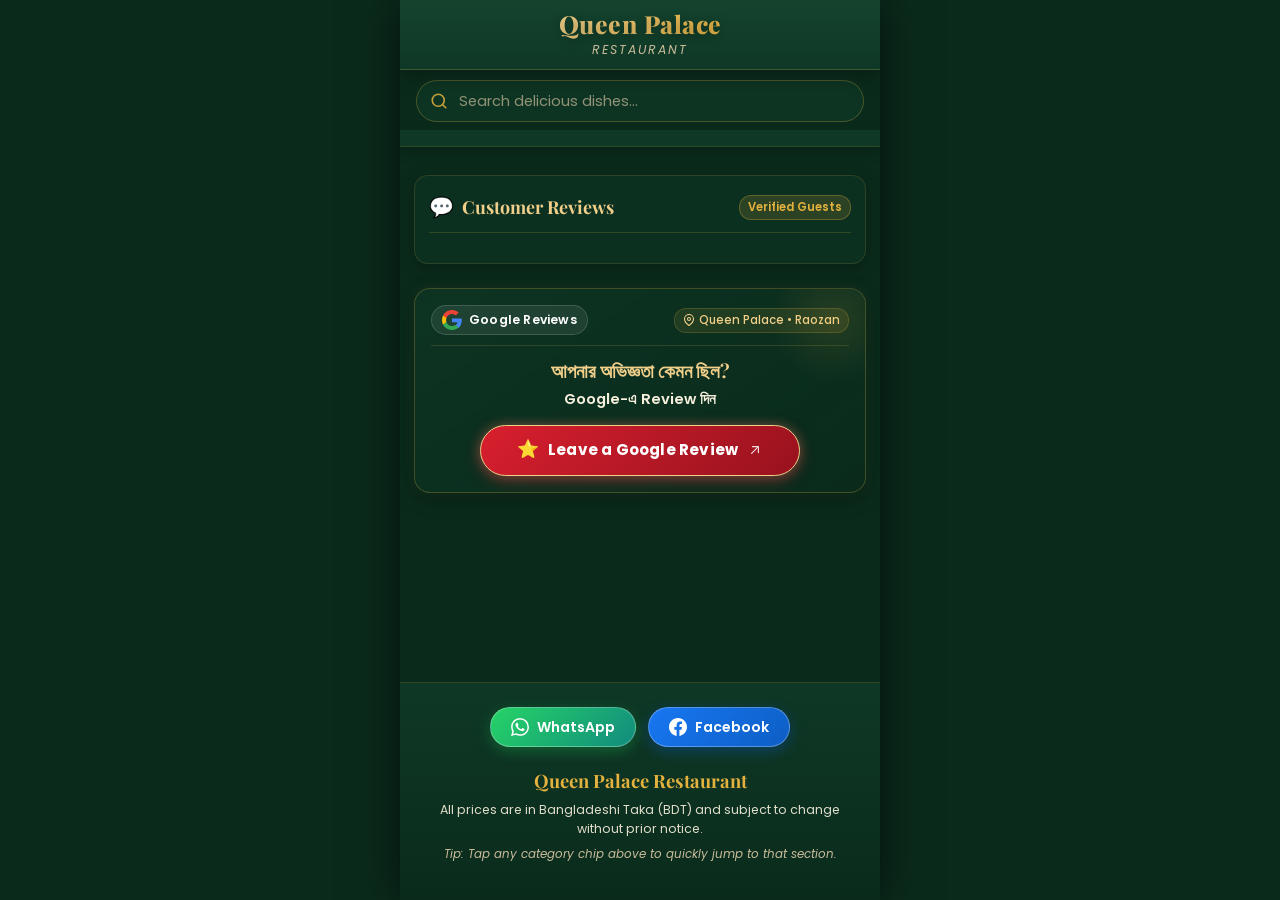
==== commit 3ab17a24: "refactor: update menu prices and migration entry Updated item prices across multiple categories and " ====
--- a/queen-palace-mobile-menu.html
+++ b/queen-palace-mobile-menu.html
@@ -164,11 +164,7 @@
 
   </div>
 
-  <!-- ===== JAVASCRIPT & DATA MODULES (Relative paths for GitHub Pages) ===== -->
-  <script src="./js/data/restaurant-info.js"></script>
-  <script src="./js/data/menu-data.js"></script>
-  <script src="./js/data/reviews-data.js"></script>
-  <script src="./js/data/animation-data.js"></script>
-  <script src="./js/app.js"></script>
+  <!-- ===== APPLICATION ENTRY POINT (Loads all categories from src/data/categories/) ===== -->
+  <script type="module" src="/src/main.ts"></script>
 </body>
 </html>
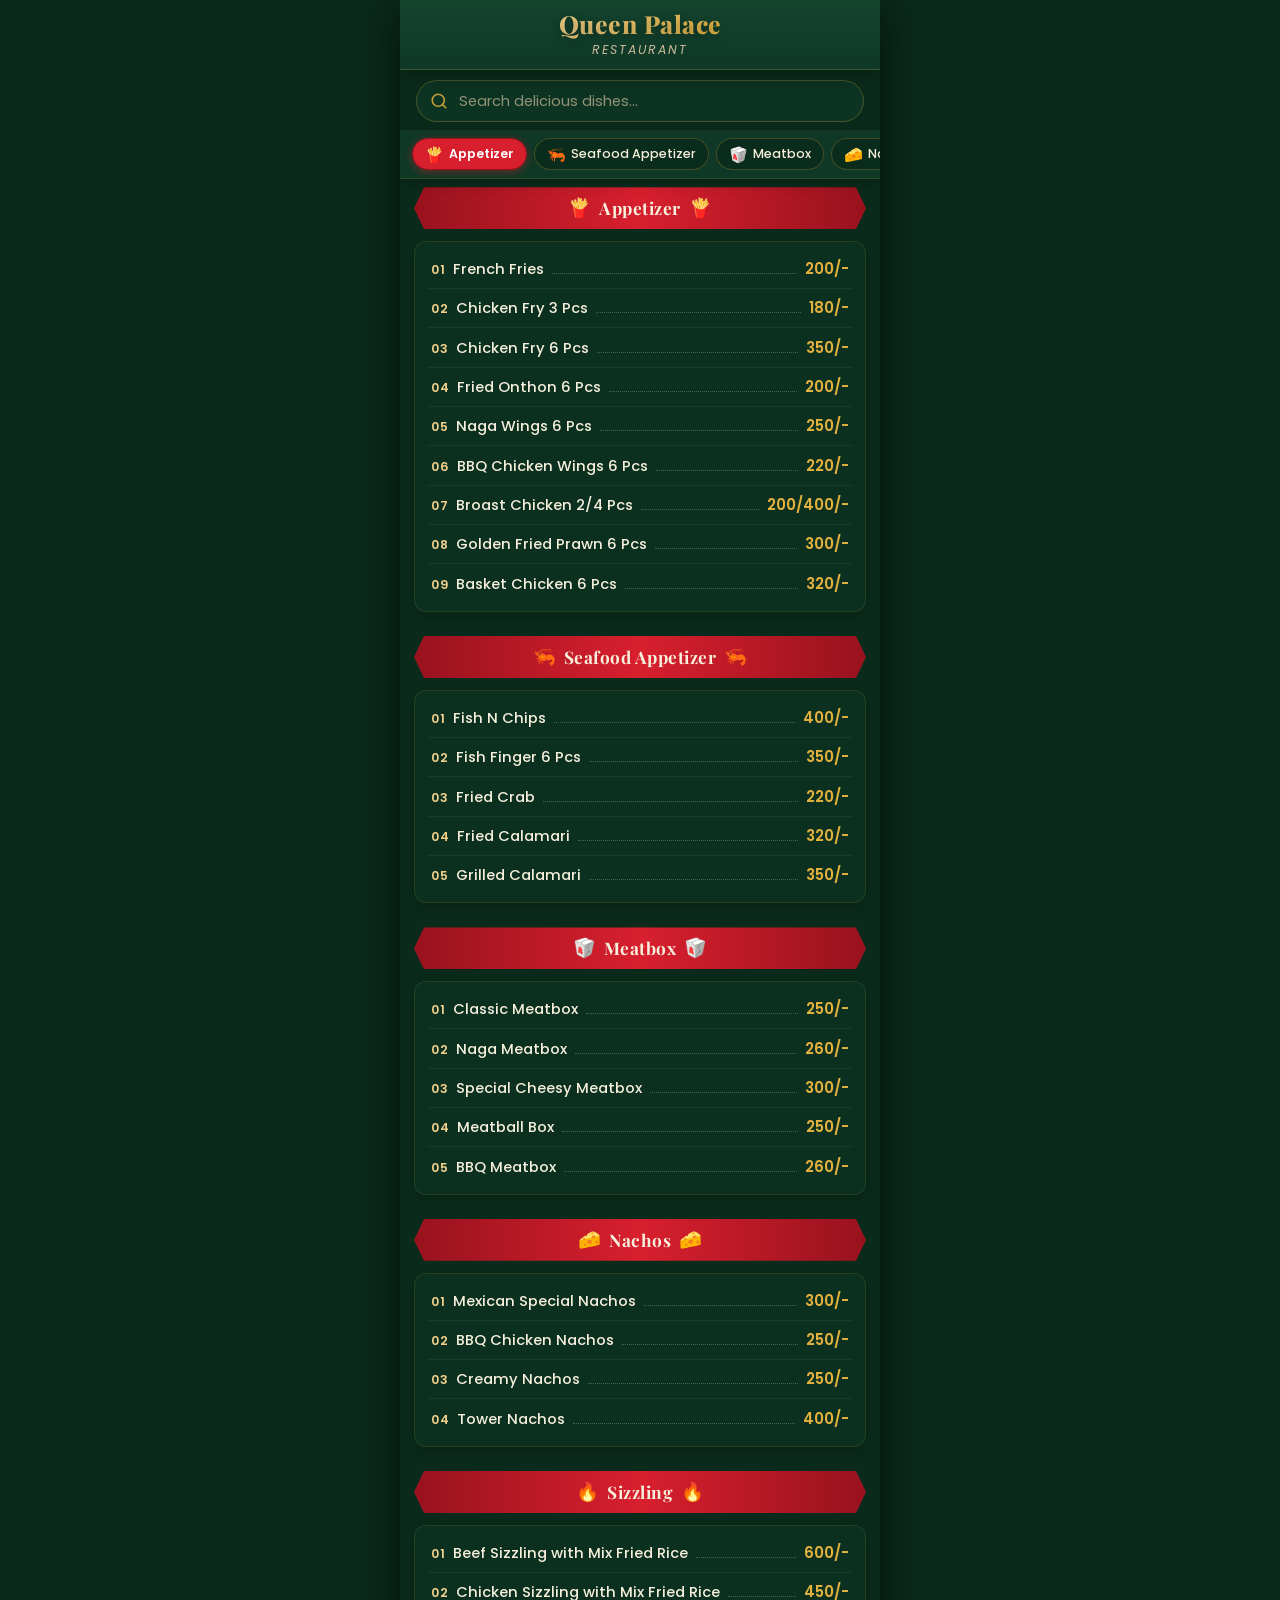
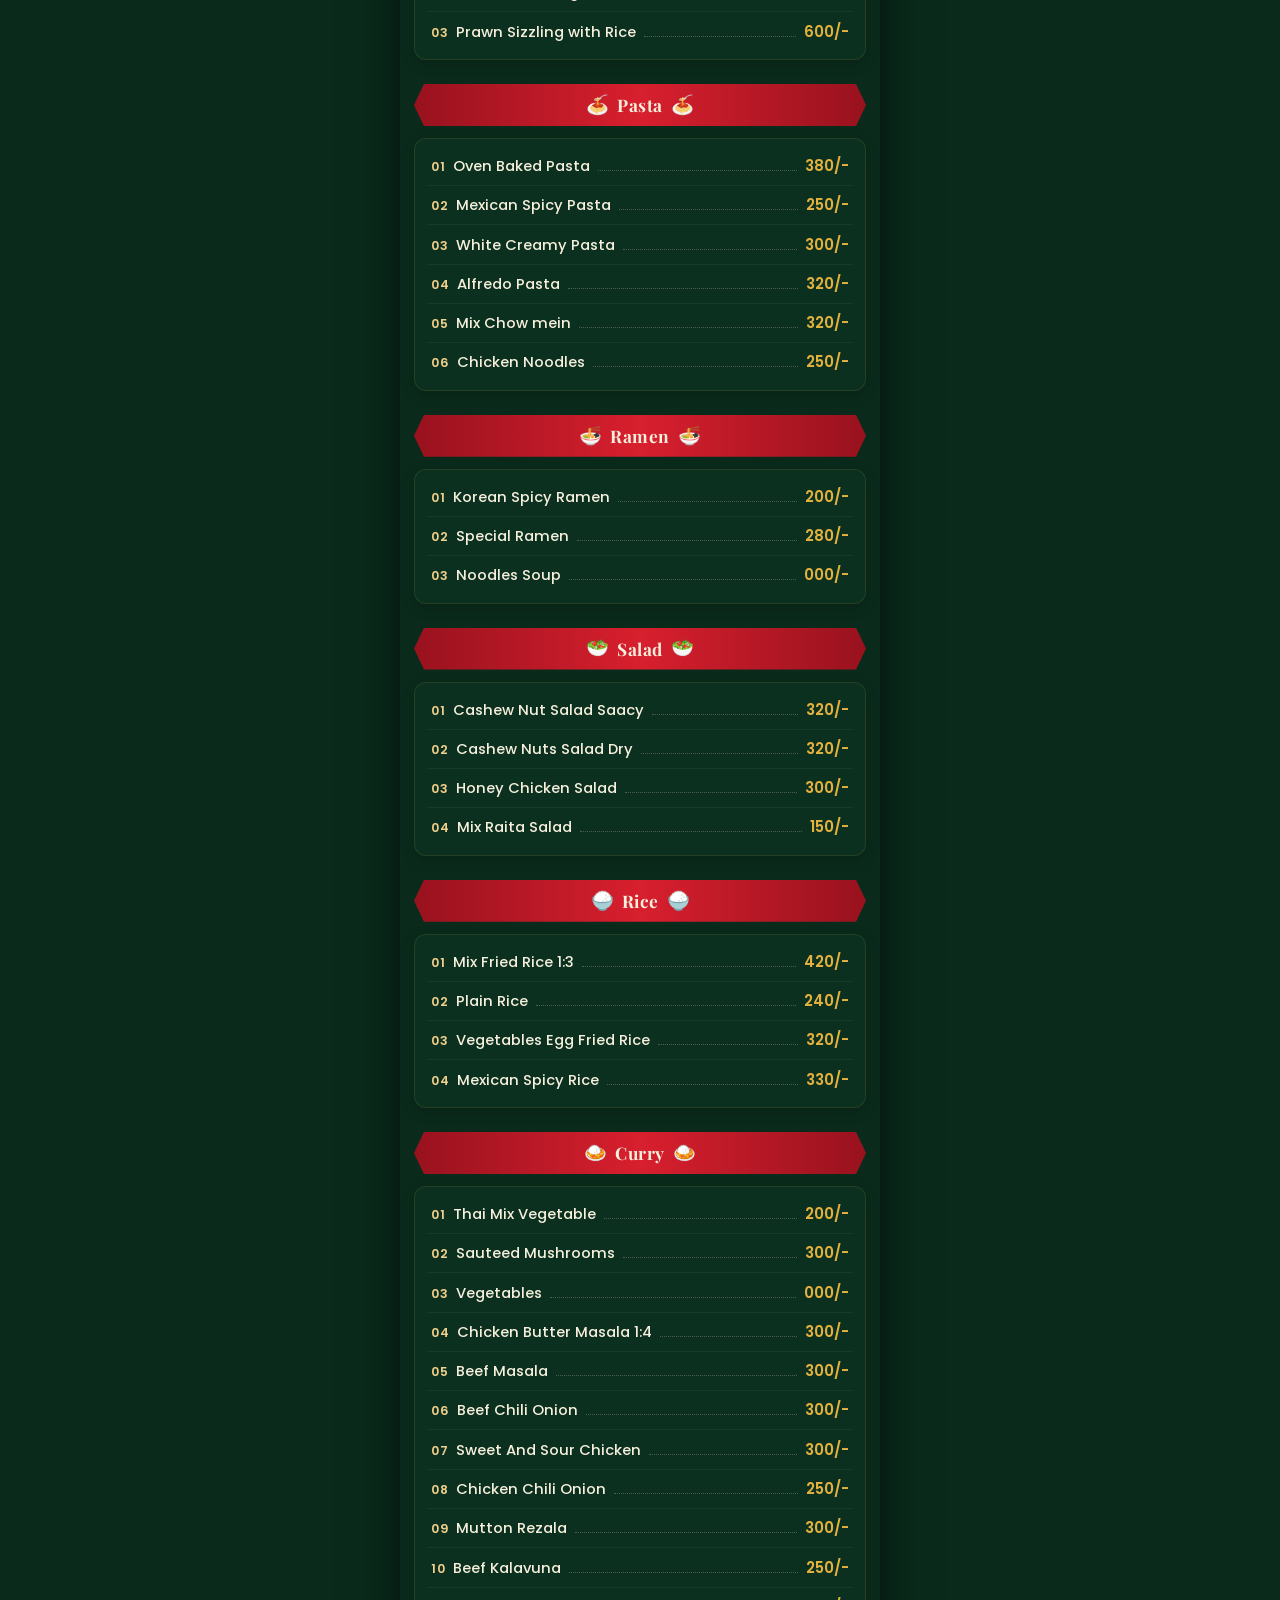
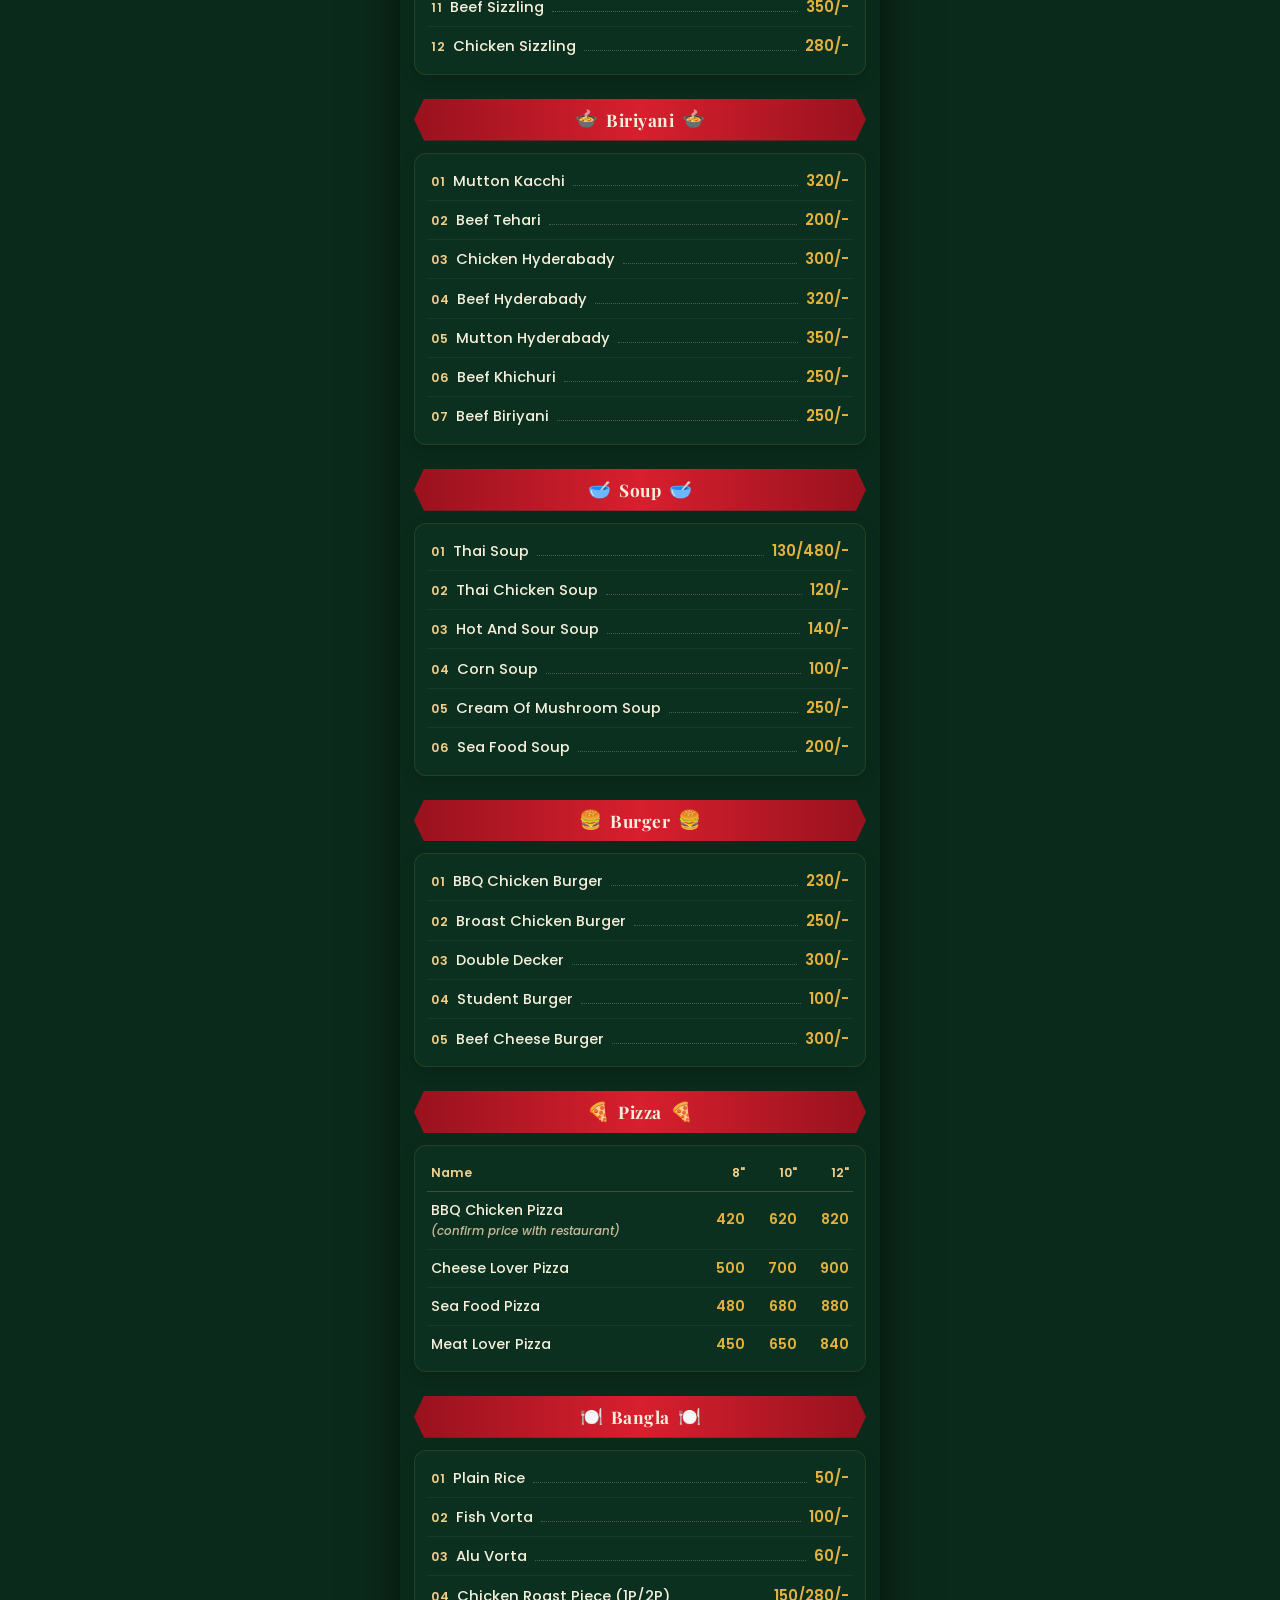
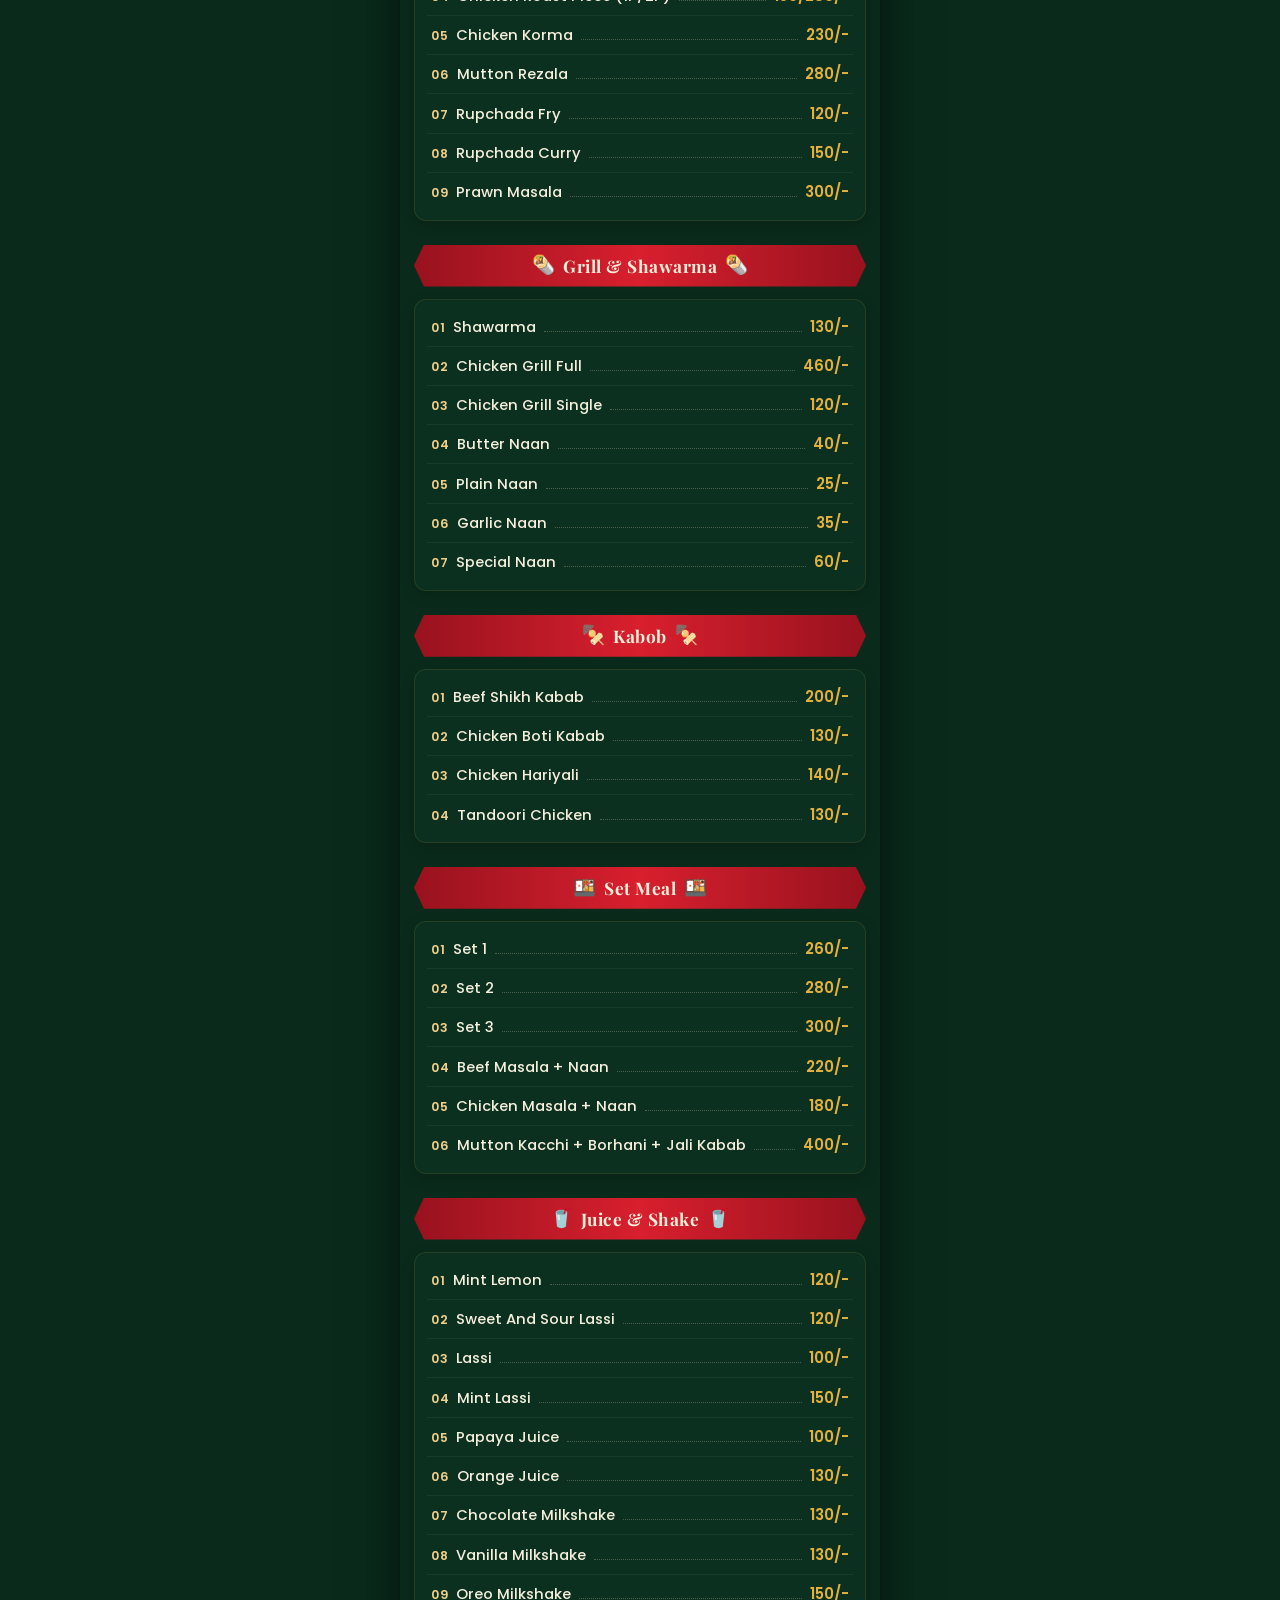
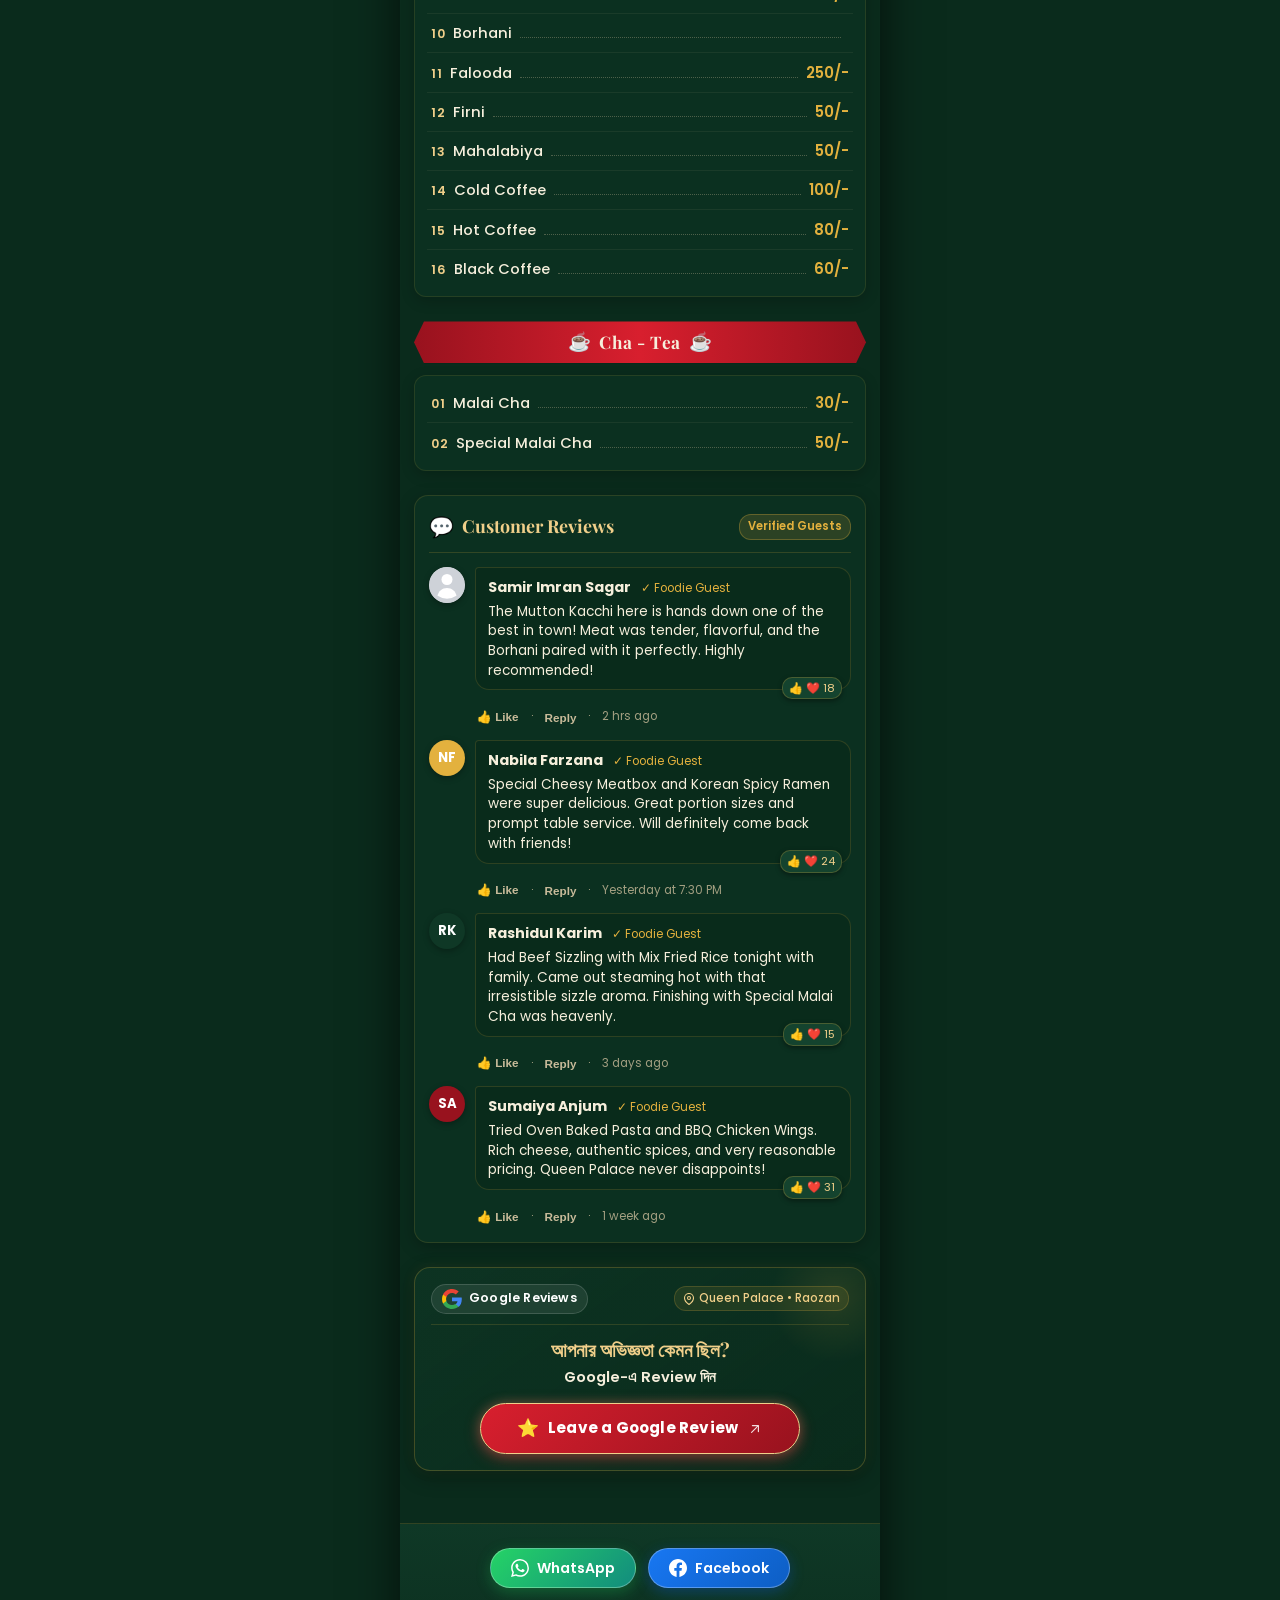
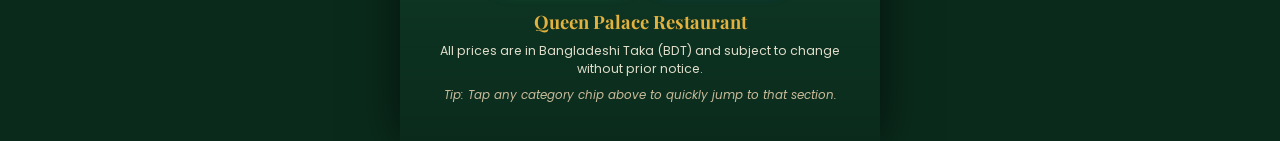
==== commit 34cd8c5c: "refactor: modularize menu data and add CI/CD Migrate menu items to individual files in `js/data/cate" ====
--- a/queen-palace-mobile-menu.html
+++ b/queen-palace-mobile-menu.html
@@ -52,12 +52,12 @@
 
     <!-- 3. STICKY CATEGORY NAV -->
     <nav class="cat-nav" id="category-nav" aria-label="Menu categories">
-      <!-- Chips generated dynamically from js/data/menu-data.js -->
+      <!-- Chips generated dynamically from js/data/categories/*.js -->
     </nav>
 
     <!-- 4. MENU SECTIONS -->
     <main class="menu-content" id="menu-sections">
-      <!-- Generated dynamically from js/data/menu-data.js -->
+      <!-- Generated dynamically from js/data/categories/*.js -->
 
       <!-- Search Empty Message -->
       <div id="search-empty">
@@ -164,7 +164,37 @@
 
   </div>
 
-  <!-- ===== APPLICATION ENTRY POINT (Loads all categories from src/data/categories/) ===== -->
-  <script type="module" src="/src/main.ts"></script>
+  <!-- ===== JAVASCRIPT & DATA MODULES (Relative paths for GitHub Pages) ===== -->
+  <!-- 1. Restaurant Info & Contact Links (WhatsApp, Facebook, Google Reviews) -->
+  <script src="./js/data/restaurant-info.js"></script>
+
+  <!-- 2. Individual Category Food Items (Edit each category in its own file!) -->
+  <script src="./js/data/categories/01-appetizers.js"></script>
+  <script src="./js/data/categories/02-seafood-appetizers.js"></script>
+  <script src="./js/data/categories/03-meatbox.js"></script>
+  <script src="./js/data/categories/04-nachos.js"></script>
+  <script src="./js/data/categories/05-sizzling.js"></script>
+  <script src="./js/data/categories/06-pasta.js"></script>
+  <script src="./js/data/categories/07-ramen.js"></script>
+  <script src="./js/data/categories/08-salad.js"></script>
+  <script src="./js/data/categories/09-rice.js"></script>
+  <script src="./js/data/categories/10-curry.js"></script>
+  <script src="./js/data/categories/11-biriyani.js"></script>
+  <script src="./js/data/categories/12-soup.js"></script>
+  <script src="./js/data/categories/13-burger.js"></script>
+  <script src="./js/data/categories/14-pizza.js"></script>
+  <script src="./js/data/categories/15-bangla.js"></script>
+  <script src="./js/data/categories/16-grill-shawarma.js"></script>
+  <script src="./js/data/categories/17-kabob.js"></script>
+  <script src="./js/data/categories/18-set-meal.js"></script>
+  <script src="./js/data/categories/19-juice-shake.js"></script>
+  <script src="./js/data/categories/20-cha-tea.js"></script>
+
+  <!-- 3. Reviews & Entrance Animation Data -->
+  <script src="./js/data/reviews-data.js"></script>
+  <script src="./js/data/animation-data.js"></script>
+
+  <!-- 4. Application Logic -->
+  <script src="./js/app.js"></script>
 </body>
 </html>
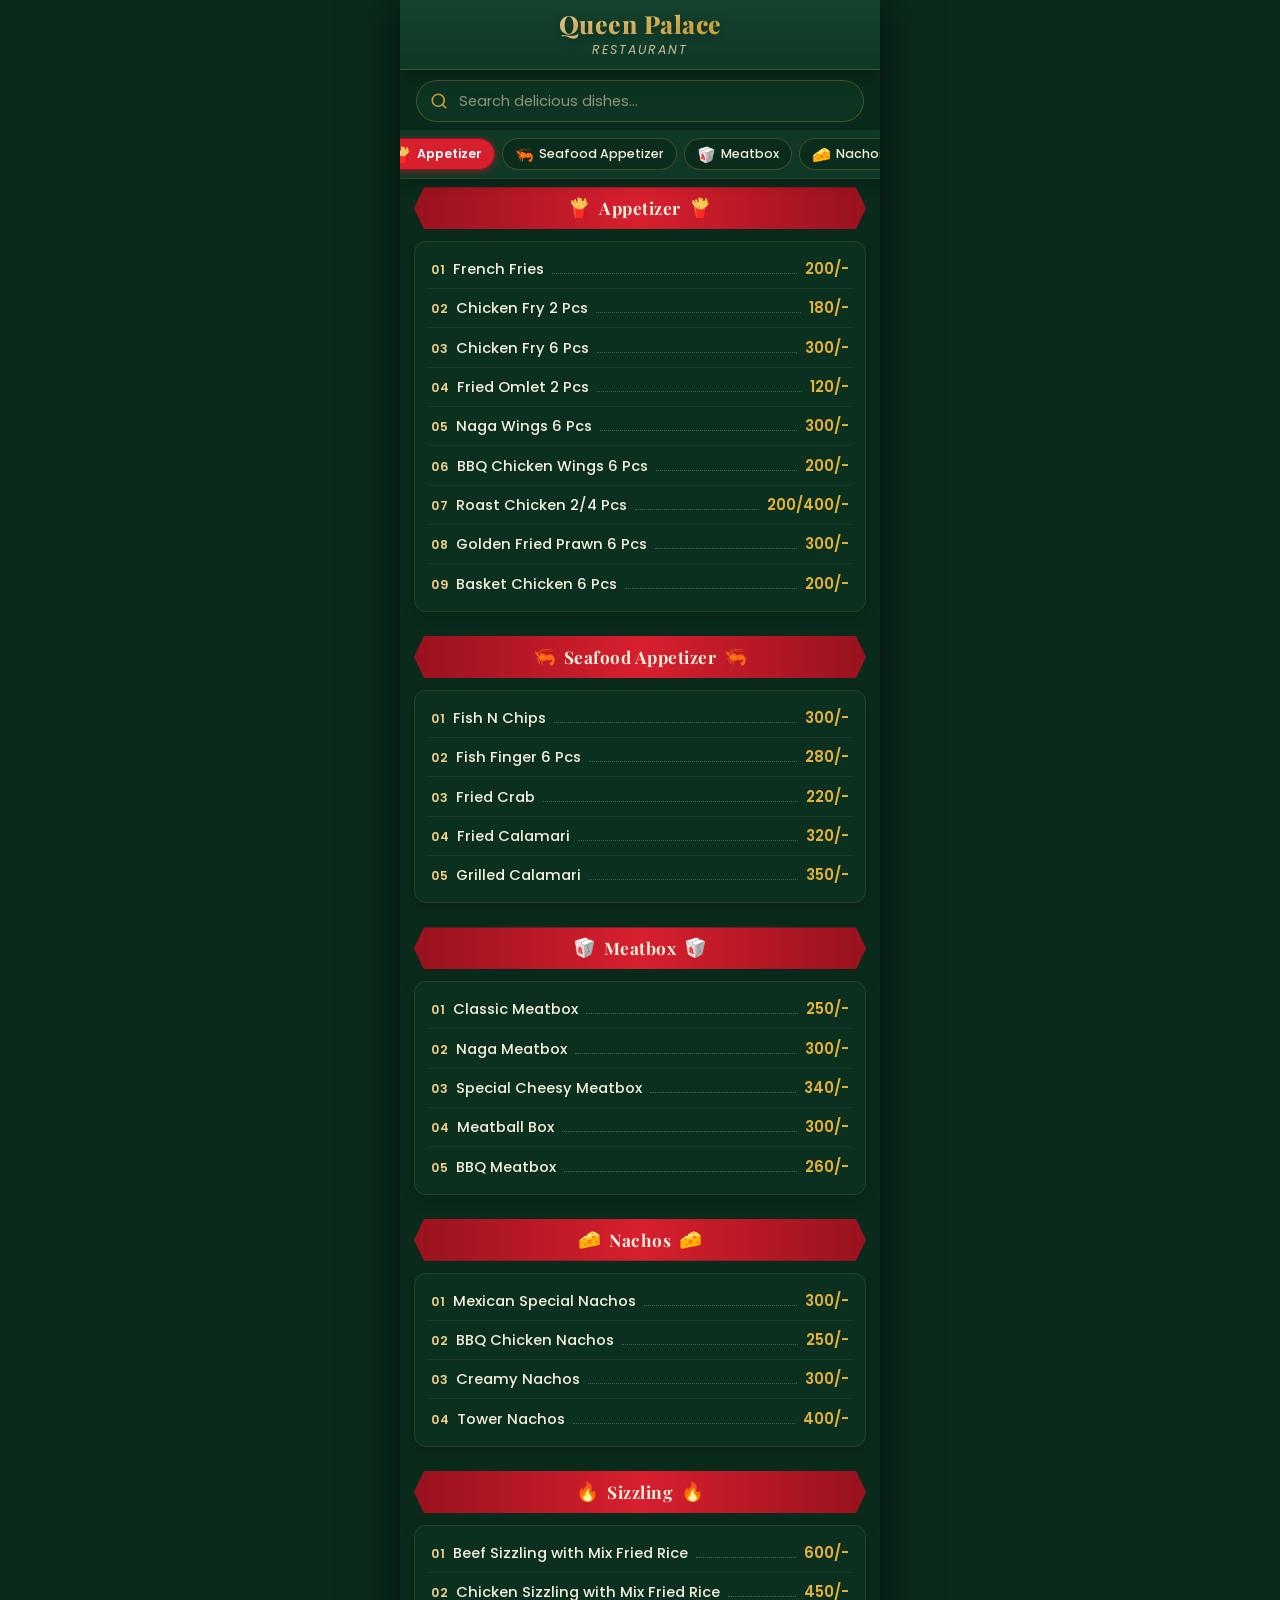
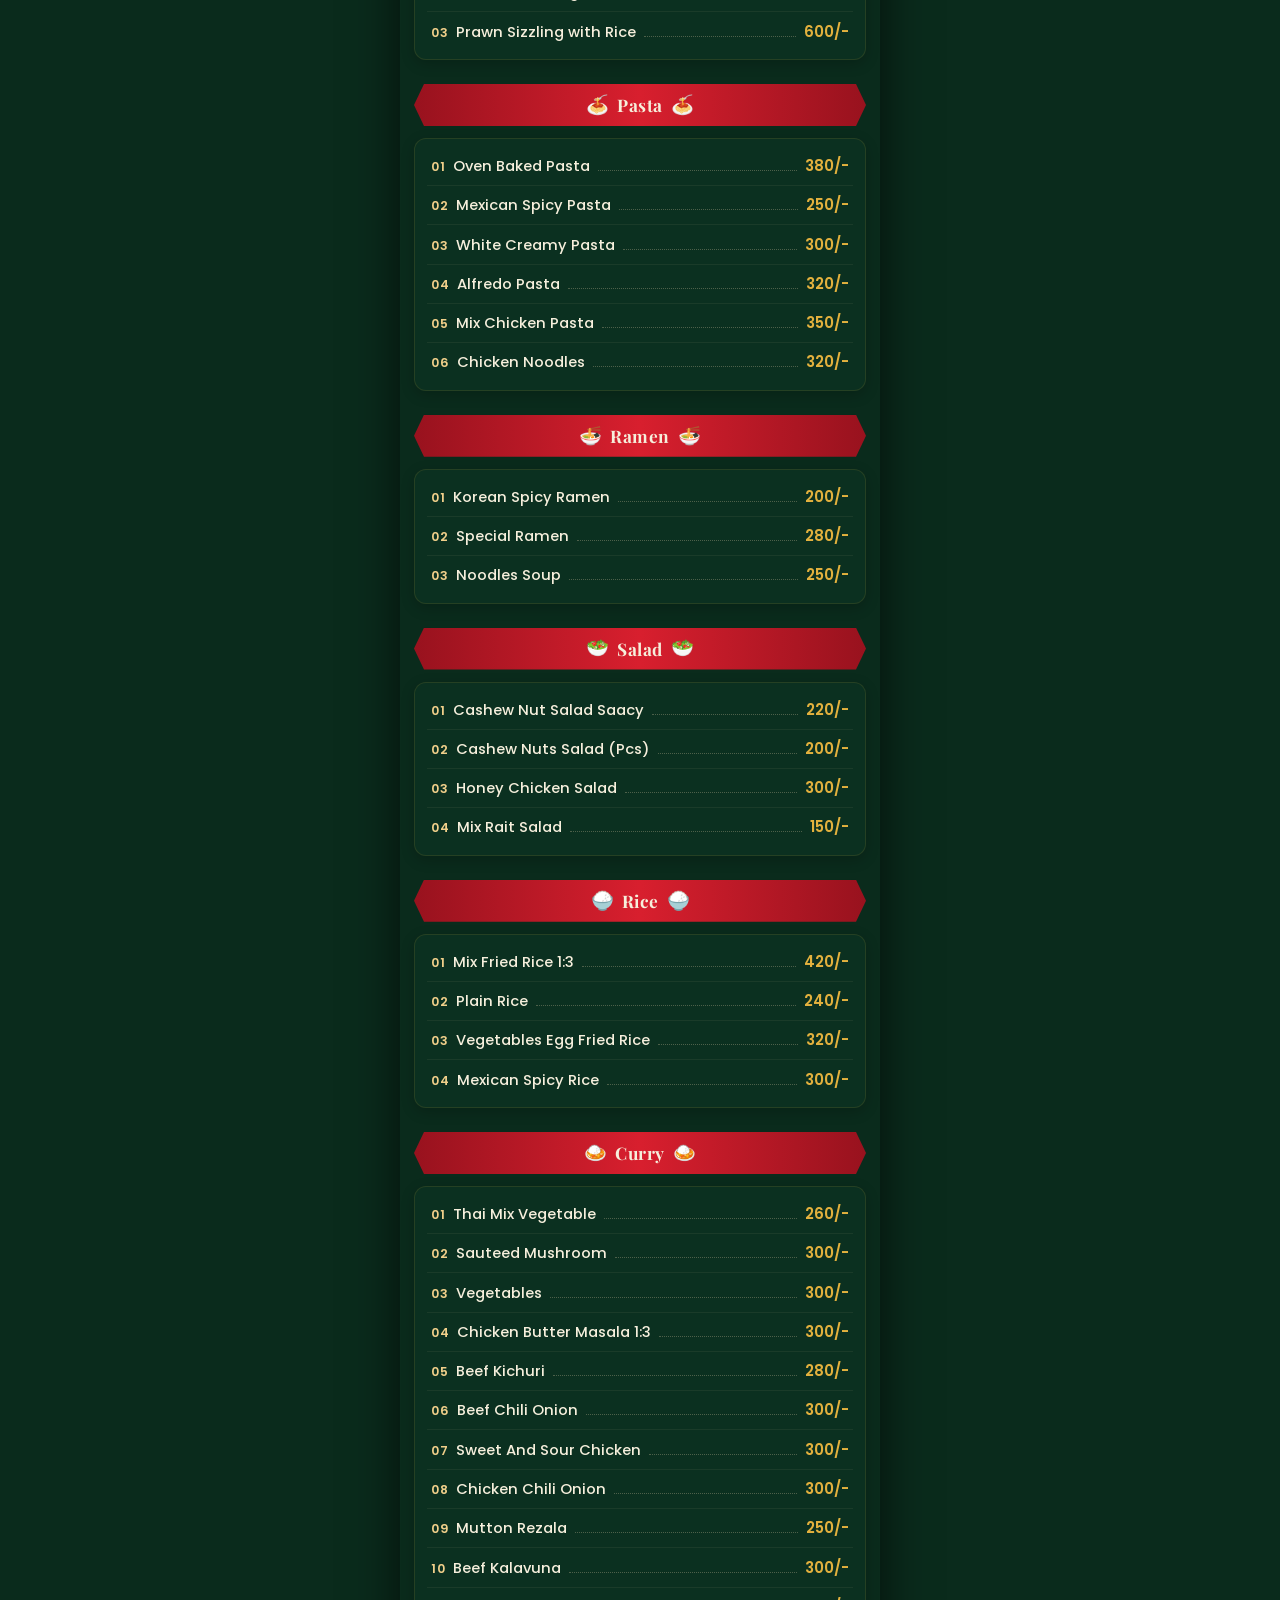
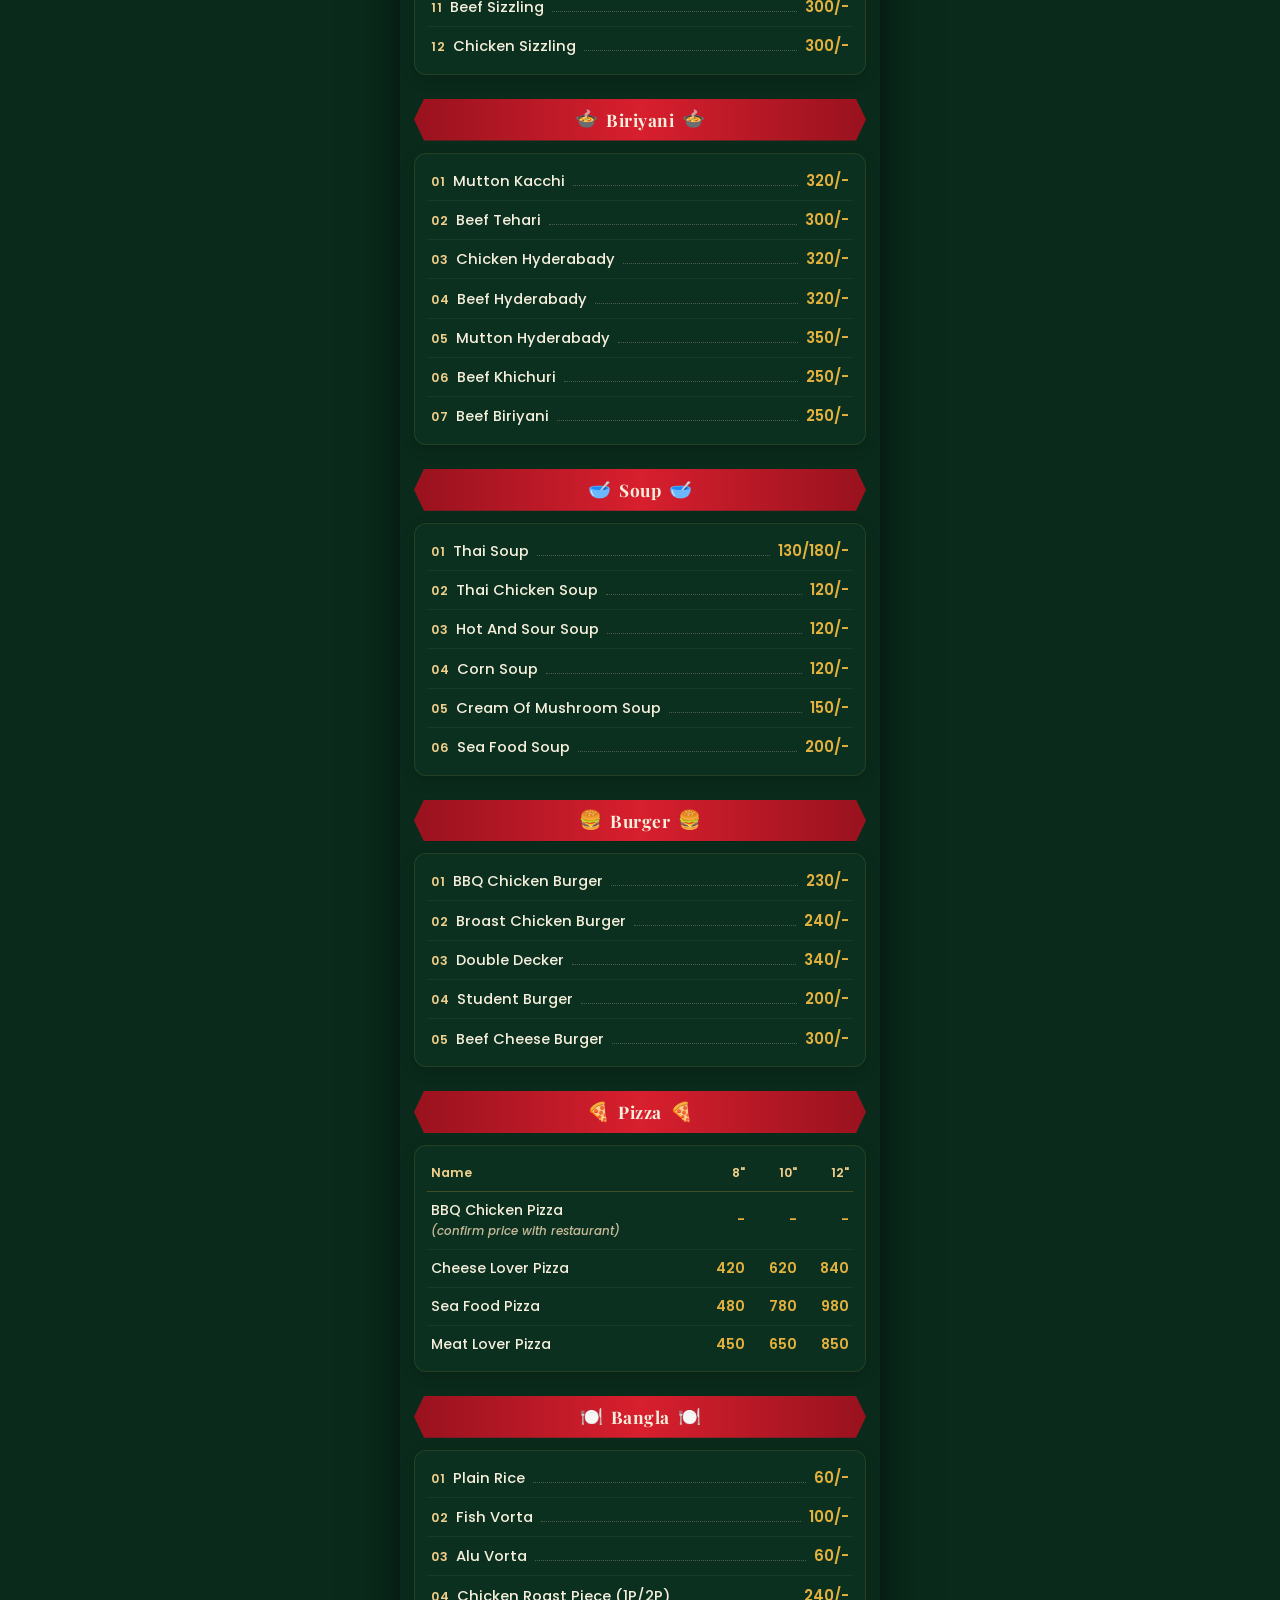
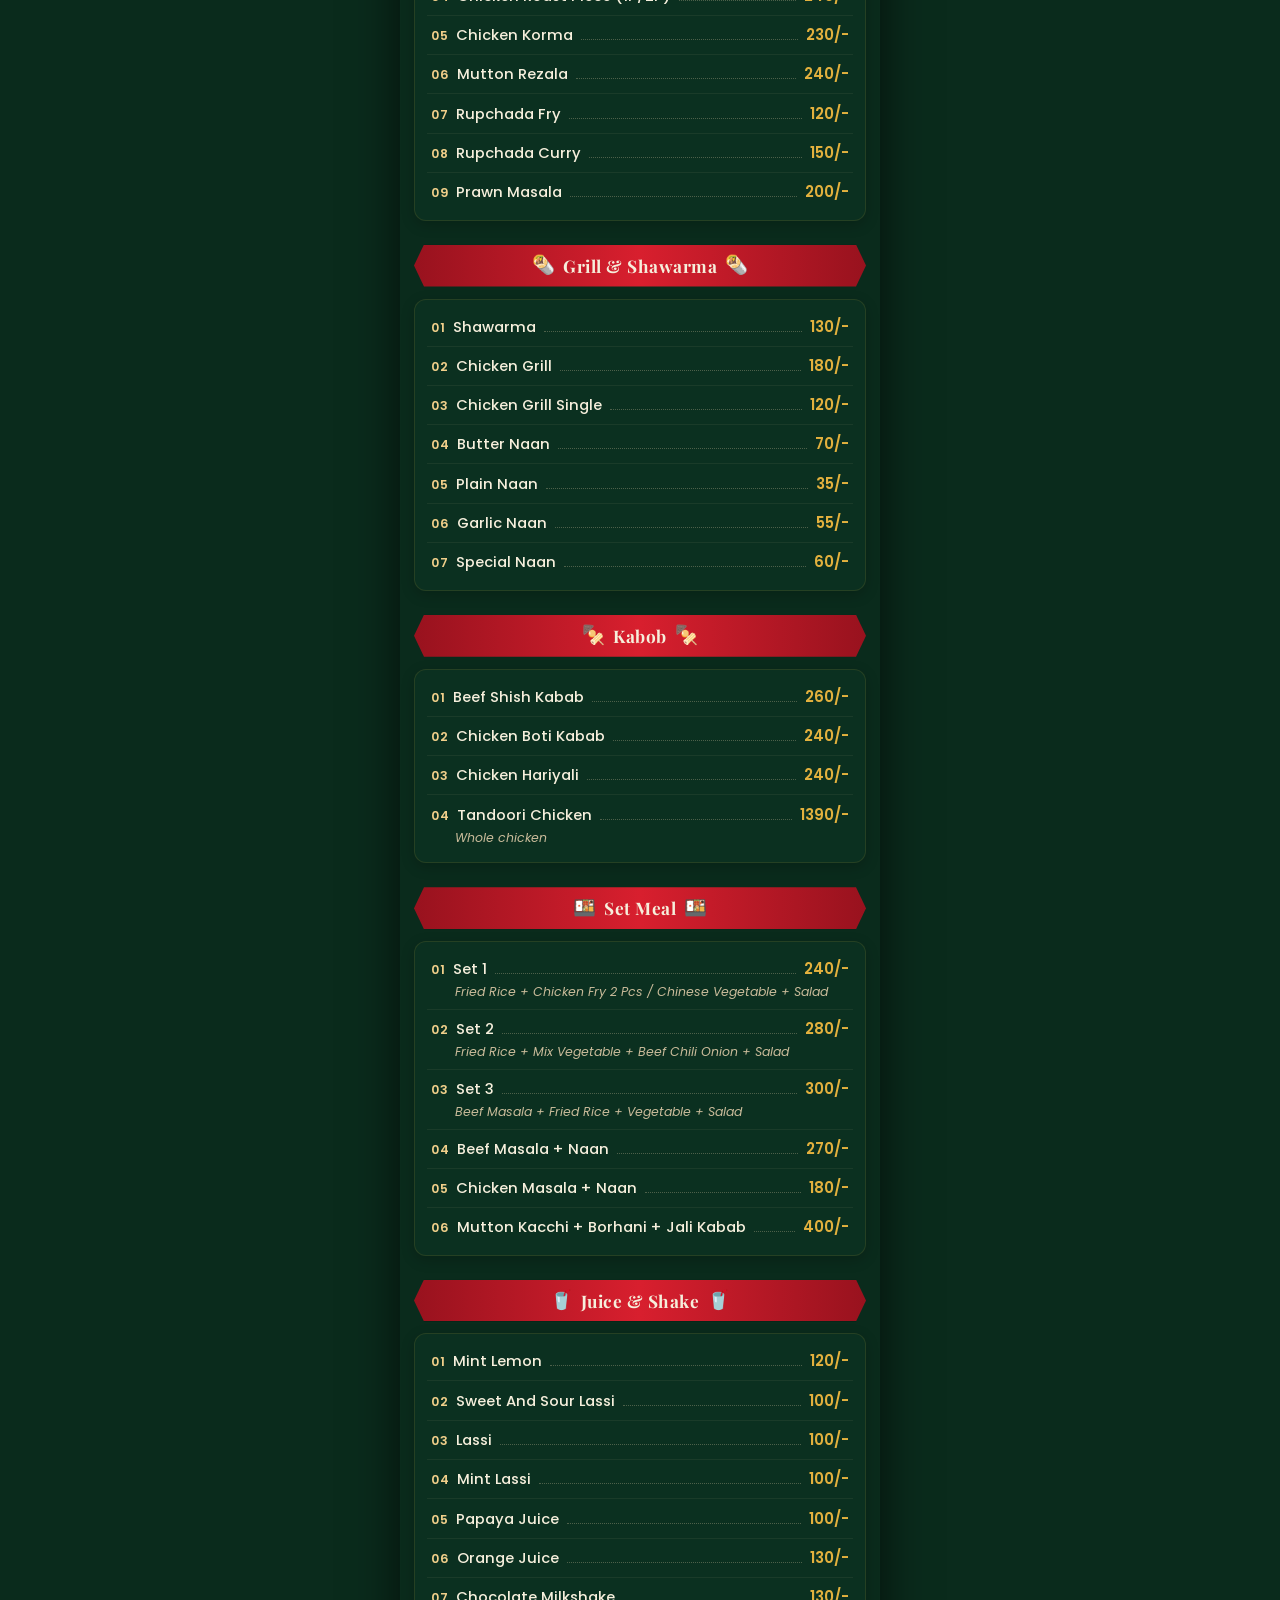
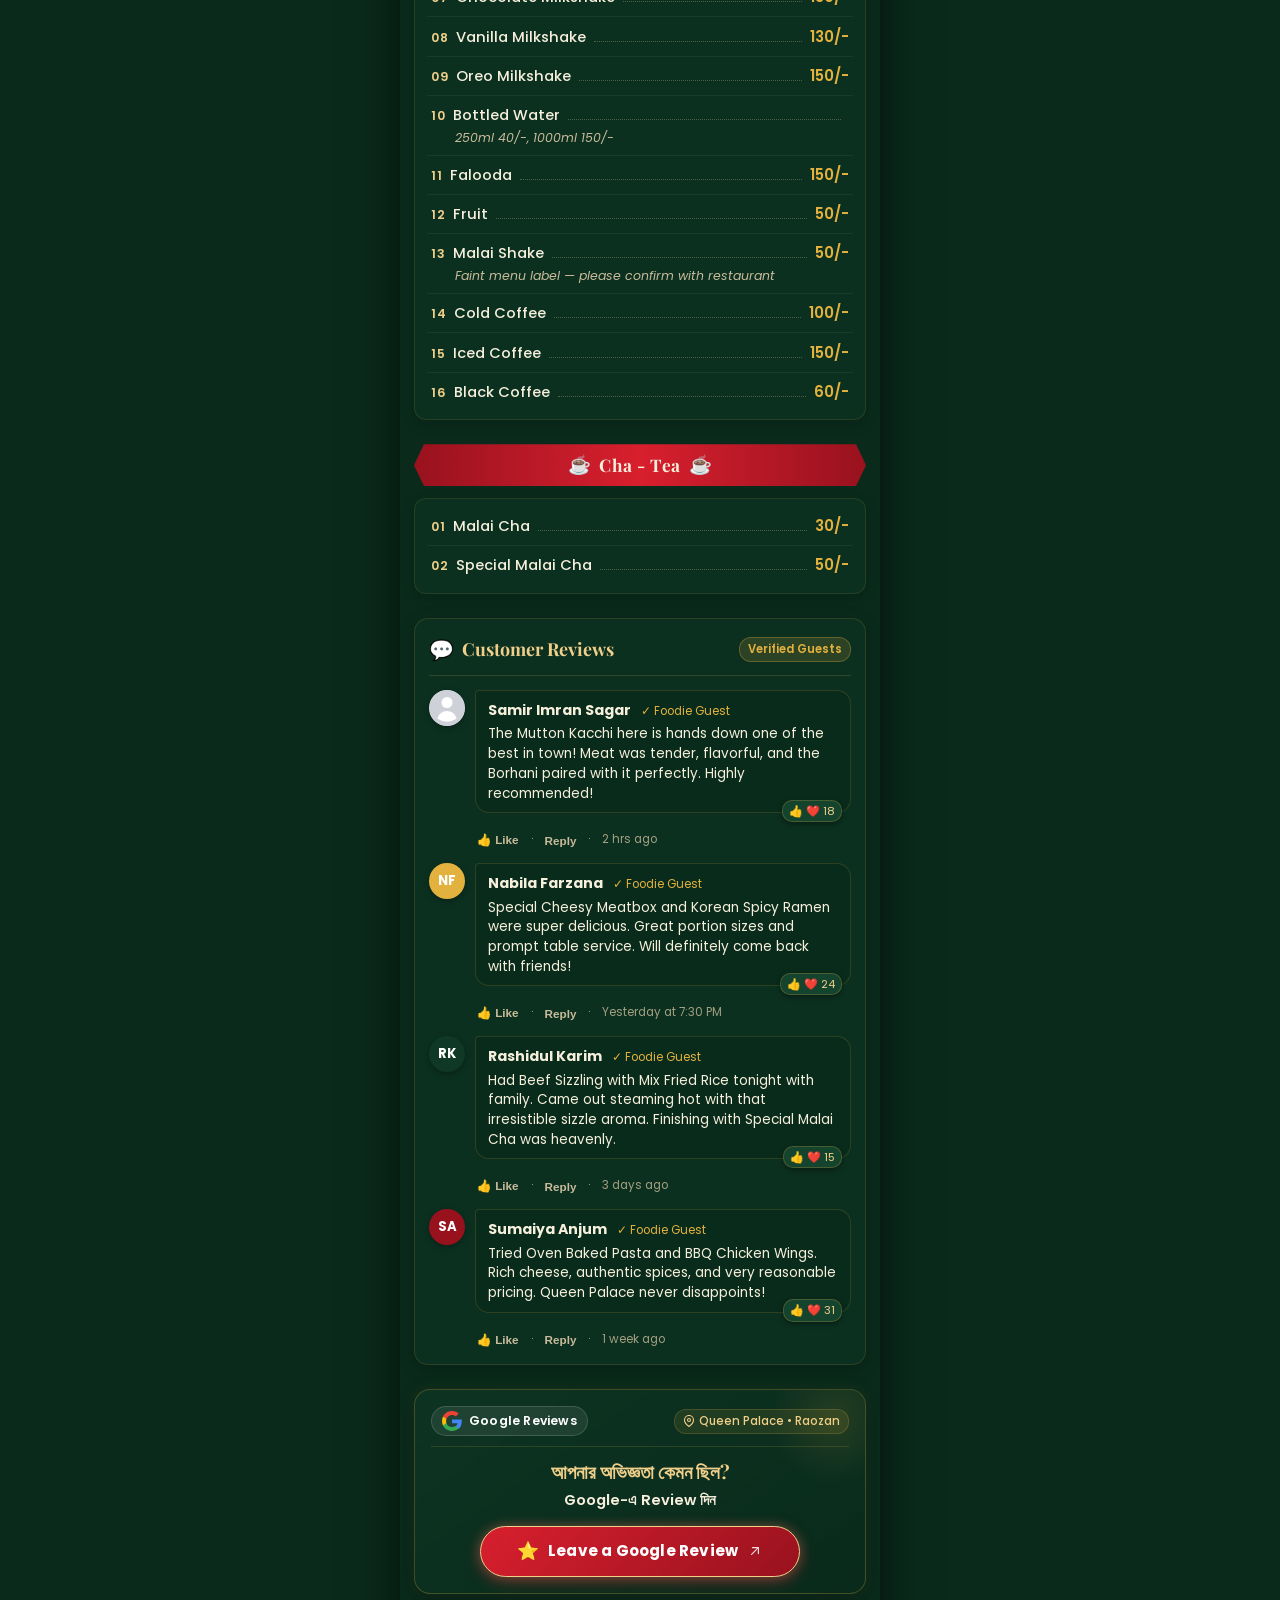
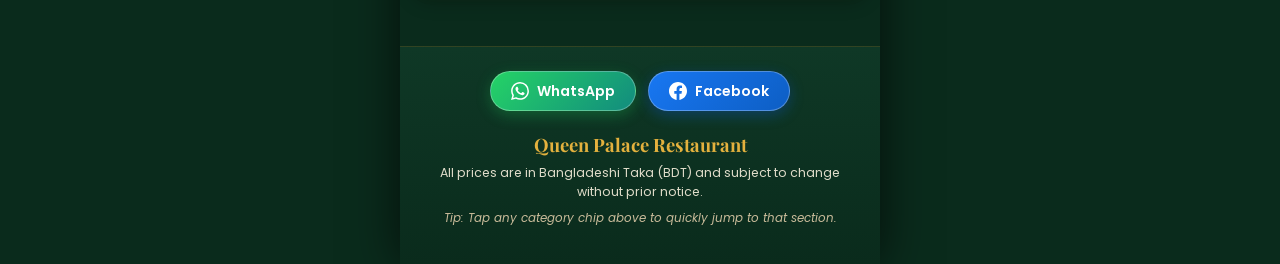
==== commit ec3c30d5: "feat: update menu prices and items Refine pricing across multiple categories, update specific dish n" ====
--- a/queen-palace-mobile-menu.html
+++ b/queen-palace-mobile-menu.html
@@ -52,12 +52,12 @@
 
     <!-- 3. STICKY CATEGORY NAV -->
     <nav class="cat-nav" id="category-nav" aria-label="Menu categories">
-      <!-- Chips generated dynamically from js/data/categories/*.js -->
+      <!-- Chips generated dynamically from js/data/menu-data.js -->
     </nav>
 
     <!-- 4. MENU SECTIONS -->
     <main class="menu-content" id="menu-sections">
-      <!-- Generated dynamically from js/data/categories/*.js -->
+      <!-- Generated dynamically from js/data/menu-data.js -->
 
       <!-- Search Empty Message -->
       <div id="search-empty">
@@ -165,36 +165,10 @@
   </div>
 
   <!-- ===== JAVASCRIPT & DATA MODULES (Relative paths for GitHub Pages) ===== -->
-  <!-- 1. Restaurant Info & Contact Links (WhatsApp, Facebook, Google Reviews) -->
   <script src="./js/data/restaurant-info.js"></script>
-
-  <!-- 2. Individual Category Food Items (Edit each category in its own file!) -->
-  <script src="./js/data/categories/01-appetizers.js"></script>
-  <script src="./js/data/categories/02-seafood-appetizers.js"></script>
-  <script src="./js/data/categories/03-meatbox.js"></script>
-  <script src="./js/data/categories/04-nachos.js"></script>
-  <script src="./js/data/categories/05-sizzling.js"></script>
-  <script src="./js/data/categories/06-pasta.js"></script>
-  <script src="./js/data/categories/07-ramen.js"></script>
-  <script src="./js/data/categories/08-salad.js"></script>
-  <script src="./js/data/categories/09-rice.js"></script>
-  <script src="./js/data/categories/10-curry.js"></script>
-  <script src="./js/data/categories/11-biriyani.js"></script>
-  <script src="./js/data/categories/12-soup.js"></script>
-  <script src="./js/data/categories/13-burger.js"></script>
-  <script src="./js/data/categories/14-pizza.js"></script>
-  <script src="./js/data/categories/15-bangla.js"></script>
-  <script src="./js/data/categories/16-grill-shawarma.js"></script>
-  <script src="./js/data/categories/17-kabob.js"></script>
-  <script src="./js/data/categories/18-set-meal.js"></script>
-  <script src="./js/data/categories/19-juice-shake.js"></script>
-  <script src="./js/data/categories/20-cha-tea.js"></script>
-
-  <!-- 3. Reviews & Entrance Animation Data -->
+  <script src="./js/data/menu-data.js"></script>
   <script src="./js/data/reviews-data.js"></script>
   <script src="./js/data/animation-data.js"></script>
-
-  <!-- 4. Application Logic -->
   <script src="./js/app.js"></script>
 </body>
 </html>
